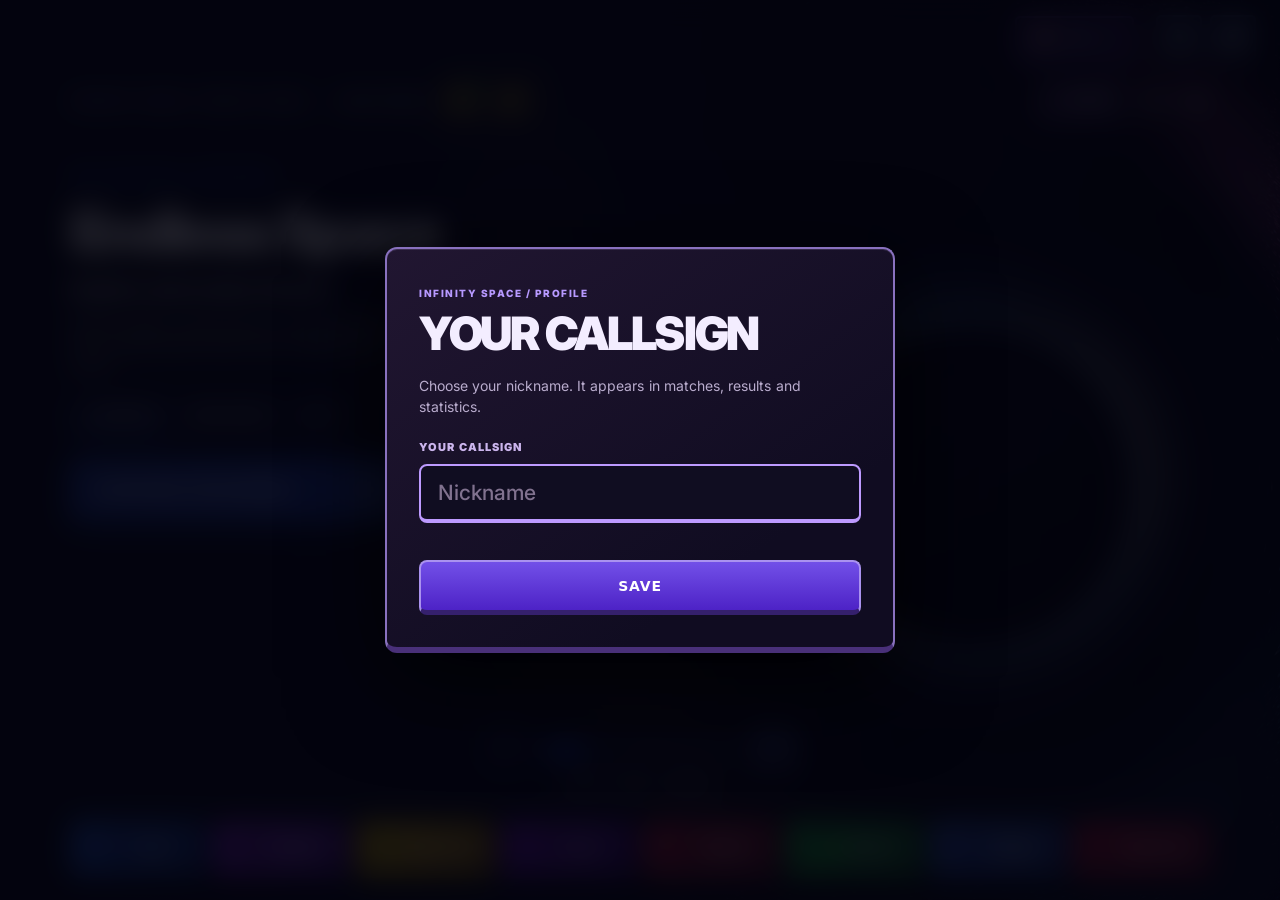
==== index.html @ 01802df1 "Copy complete Infinity Space game, assets, tests and workflows" ====
<!doctype html>
<html lang="en">
<head>
  <meta charset="utf-8" />
  <meta name="viewport" content="width=device-width, initial-scale=1, viewport-fit=cover" />
  <meta name="theme-color" content="#050916" />
  <meta name="description" content="Infinity Space — 2D космическая игра про гравитацию, рост и эволюцию от пылинки до Вселенной." />
  <title>Infinity Space — From Dust to Infinity</title>
  <link rel="icon" type="image/svg+xml" href="favicon.svg" />
  <link rel="stylesheet" href="styles.css?v=3.40.5" />
  <link rel="stylesheet" href="interface.css?v=3.40.5" />
<link rel="stylesheet" href="ui-v15.css?v=3.40.5"><link rel="stylesheet" href="ui-v15-adapter.css?v=3.40.2">
<link rel="stylesheet" href="ui-v15-hotfix.css?v=3.78.0"><link rel="stylesheet" href="daily-rewards.css?v=3.59.3"><link rel="stylesheet" href="rewards-redesign.css?v=3.59.3"><link rel="stylesheet" href="galactic-rewards.css?v=3.59.5"><link rel="stylesheet" href="mobile-ui-polish.css?v=3.59.6"><link rel="stylesheet" href="notification-system.css?v=3.59.7"><link rel="stylesheet" href="playgama.css?v=3.60.0"><link rel="stylesheet" href="cosmic-arena-entry.css?v=1"><link rel="stylesheet" href="menu-hub.css?v=1"><link rel="stylesheet" href="menu-mode-selector.css?v=3.71.1"><link rel="stylesheet" href="player-profile.css?v=1"><link rel="stylesheet" href="ui-responsive-repair.css?v=1"><link rel="stylesheet" href="cosmic-spectrum.css?v=5"><link rel="stylesheet" href="ui-color-consistency.css?v=3"></head>
<body>
  <canvas id="universe" aria-label="Игровое поле Infinity Space"></canvas>
  <div class="vignette" aria-hidden="true"></div>
  <div id="hud" class="hud">
    <header class="topbar">
      <button id="btn-menu" class="brand" aria-label="Главное меню"><div class="brand-logo"><span class="brand-dot"></span></div><div><strong>INFINITY <em>SPACE</em></strong><small>FROM DUST TO INFINITY</small></div></button>
      <div class="top-stats">
        <div class="stat"><span class="stat-icon">◈</span><div><small id="matter-label">MATTER</small><strong id="matter-value">0</strong></div></div>
        <div class="stat"><span class="stat-icon gold">✦</span><div><small>ЗВЁЗДНАЯ ПЫЛЬ</small><strong id="credit-value">0</strong></div></div>
        <div class="stat timer-stat"><span class="stat-icon clock">◷</span><div><small>В КОСМОСЕ</small><strong id="time-value">00:00</strong></div></div>
      </div>
      <div class="top-actions"><button id="btn-new-game" class="square-button" title="Начать заново" aria-label="Новая игра">↺</button><button id="btn-tester" class="square-button tester-toggle" title="Тестерская панель (F2)" aria-label="Тестерская панель"><svg class="ui-icon" viewBox="0 0 24 24" fill="none" stroke="currentColor" stroke-width="1.65" stroke-linecap="round" stroke-linejoin="round" aria-hidden="true"><path d="m8 4-5 8 5 8M16 4l5 8-5 8M14 4l-4 16"/></svg></button><button id="btn-music" class="square-button" title="Включить / выключить музыку" aria-label="Музыка"><svg class="ui-icon" viewBox="0 0 24 24" fill="none" stroke="currentColor" stroke-width="1.65" stroke-linecap="round" stroke-linejoin="round" aria-hidden="true"><path d="M9 18V5l11-2v13M9 9l11-2"/><ellipse cx="6" cy="18" rx="3" ry="2"/><ellipse cx="17" cy="16" rx="3" ry="2"/></svg></button><button id="btn-map" class="square-button" title="Карта Вселенной (M)" aria-label="Карта Вселенной"><svg class="ui-icon" viewBox="0 0 24 24" fill="none" stroke="currentColor" stroke-width="1.65" stroke-linecap="round" stroke-linejoin="round" aria-hidden="true"><circle cx="12" cy="12" r="8"/><path d="m16 8-2.5 5.5L8 16l2.5-5.5Z"/></svg></button><button id="btn-pause" class="square-button" title="Пауза (P)" aria-label="Пауза"><svg class="ui-icon" viewBox="0 0 24 24" fill="none" stroke="currentColor" stroke-width="1.65" stroke-linecap="round" stroke-linejoin="round" aria-hidden="true"><path d="M8 5v14M16 5v14" stroke-width="3"/></svg></button><button id="btn-settings" class="square-button" title="Настройки" aria-label="Настройки"><svg class="ui-icon" viewBox="0 0 24 24" fill="none" stroke="currentColor" stroke-width="1.65" stroke-linecap="round" stroke-linejoin="round" aria-hidden="true"><path d="M4 7h16M4 17h16"/><circle cx="9" cy="7" r="3" fill="#0b2031"/><circle cx="16" cy="17" r="3" fill="#0b2031"/></svg></button></div>
    </header>
    <aside class="sidebar" id="sidebar">
      <div class="side-header"><span>УЛУЧШЕНИЯ</span><button id="btn-sidebar" aria-label="Свернуть улучшения"><svg class="ui-icon" viewBox="0 0 24 24" fill="none" stroke="currentColor" stroke-width="1.65" stroke-linecap="round" stroke-linejoin="round" aria-hidden="true"><path d="m14 6-6 6 6 6"/></svg></button></div>
      <div class="upgrade-bulk"><label id="upgrade-bulk-label" for="upgrade-amount">Levels per purchase</label><div class="upgrade-bulk-row"><input id="upgrade-amount" type="number" inputmode="numeric" min="1" step="1" value="1" aria-label="Number of levels to buy"><button data-buy-amount="max" type="button">MAX</button></div><div class="upgrade-presets"><button data-buy-amount="1" type="button">×1</button><button data-buy-amount="10" type="button">×10</button><button data-buy-amount="100" type="button">×100</button></div><p id="upgrade-bulk-help"></p></div><div id="upgrades" class="upgrades"></div>
      <button id="btn-evolution" class="details-button">ЭВОЛЮЦИЯ И РЕЦЕПТ <span><svg class="ui-icon" viewBox="0 0 24 24" fill="none" stroke="currentColor" stroke-width="1.65" stroke-linecap="round" stroke-linejoin="round" aria-hidden="true"><path d="M7 17 18 6M7 6h11v11"/></svg></span></button>
    </aside>
    <section id="evolution-panel" class="evolution-panel hidden" aria-label="Эволюция и рецепт">
      <div class="side-header"><span>ЭВОЛЮЦИЯ</span><button id="btn-evolution-close" aria-label="Закрыть эволюцию"><svg class="ui-icon" viewBox="0 0 24 24" fill="none" stroke="currentColor" stroke-width="1.65" stroke-linecap="round" stroke-linejoin="round" aria-hidden="true"><path d="m6 6 12 12M6 18 18 6"/></svg></button></div>
      <div class="tier-display"><span class="eyebrow" id="epoch-name">ЭПОХА ЗАРОЖДЕНИЯ</span><div id="tier-number" class="tier-index">01 <span>/ 28</span></div><h2 id="tier-title">Космическая пыль</h2><p id="tier-desc">Каждая Вселенная начинается с малого.</p></div>
      <div class="resource-panel"><div class="resource-header"><span>СИНТЕЗ ЭВОЛЮЦИИ</span><small>ДОБЫЧА В КОСМОСЕ</small></div><div id="materials-inventory" class="materials-inventory"></div><div id="resource-hint" class="resource-hint">Минералы</div><small class="resource-help">Месторождения отмечены разными цветами. Все материалы, включая плазму и экзоматерию, добываются автоматически. Импульс (E) необязателен.</small></div><div class="mission-panel"><div class="mission-title">ИССЛЕДОВАНИЕ ЭПОХИ <span id="mission-done">0/3</span></div><div class="mission" id="mission-1"><span class="mission-mark">◇</span><span id="mission-1-label">Соберите материю</span><b id="mission-1-val">0/0</b></div><div class="mission" id="mission-2"><span class="mission-mark">◇</span><span id="mission-2-label">Найдите реликвии</span><b id="mission-2-val">0/0</b></div><div class="mission" id="mission-3"><span class="mission-mark">◇</span><span id="mission-3-label">Примените импульс</span><b id="mission-3-val">0/0</b></div></div>
    </section>
    <button id="btn-show-sidebar" class="show-sidebar hidden" aria-label="Показать улучшения">◈ УЛУЧШЕНИЯ</button>
    <div class="world-label"><span class="live-dot"></span><span id="world-label">НЕИЗВЕДАННЫЙ КОСМОС</span><small id="world-subtitle">ПРОЦЕДУРНО СОЗДАВАЕМАЯ ВСЕЛЕННАЯ</small></div>
    <div id="flight-stick" class="flight-stick" role="group" aria-label="Джойстик движения"><div class="stick-cross" aria-hidden="true">+</div><div id="stick-thumb" class="stick-thumb" aria-hidden="true"><span>✦</span></div></div><div id="flight-marker" class="flight-marker" aria-hidden="true"></div>
    <div class="center-abilities"><button id="btn-pulse" class="ability" title="Гравитационный импульс (E)"><span class="ability-icon"><svg class="ui-icon" viewBox="0 0 24 24" fill="none" stroke="currentColor" stroke-width="1.65" stroke-linecap="round" stroke-linejoin="round" aria-hidden="true"><circle cx="12" cy="12" r="3"/><ellipse cx="12" cy="12" rx="10" ry="6" transform="rotate(-35 12 12)"/></svg></span><span>ИМПУЛЬС</span><small id="pulse-cooldown">E · ГОТОВ</small><div id="pulse-fill" class="cooldown-fill"></div></button><button id="btn-boost" class="ability" title="Ускорение (Shift / Пробел)"><span class="ability-icon"><svg class="ui-icon" viewBox="0 0 24 24" fill="none" stroke="currentColor" stroke-width="1.65" stroke-linecap="round" stroke-linejoin="round" aria-hidden="true"><path d="m13 3-9 11h7l-1 7 10-12h-8Z"/></svg></span><span>РЫВОК</span><small id="boost-cooldown">SHIFT · ГОТОВ</small><div id="boost-fill" class="cooldown-fill"></div></button></div>
    <div class="bottom-center"><button id="btn-stage-details" class="stage-details" aria-label="Открыть задачи эволюции"><svg class="ui-icon" viewBox="0 0 24 24" fill="none" stroke="currentColor" stroke-width="1.65" stroke-linecap="round" stroke-linejoin="round" aria-hidden="true"><path d="M7 17 18 6M7 6h11v11"/></svg></button><div class="evolution-info"><span id="hud-stage" class="hud-stage">01 <small>/ 28</small></span><div><span class="eyebrow">ЭВОЛЮЦИЯ</span><strong id="current-form">Космическая пыль</strong></div><div class="next-form"><span>СЛЕДУЮЩАЯ ФОРМА</span><strong id="next-form">Микрометеор</strong></div></div><div class="progress-track"><div id="progress-fill" class="progress-fill"></div><div id="progress-percent" class="progress-percent">0%</div></div><div class="bottom-hint" id="bottom-hint">WASD / курсор — полёт • Колёсико — масштаб • E — импульс</div></div>
    <div class="body-measure"><small>РАДИУС</small><strong id="radius-value">0</strong></div><div class="camera-buttons"><button id="camera-minus" aria-label="Отдалить камеру" title="Отдалить камеру"><span class="zoom-glyph zoom-glyph-minus" aria-hidden="true"></span></button><button id="camera-plus" aria-label="Приблизить камеру" title="Приблизить камеру"><span class="zoom-glyph zoom-glyph-plus" aria-hidden="true"></span></button></div><div class="zoom-indicator"><span>◌</span><span id="zoom-label">МАСШТАБ 1×</span></div>
    <div id="toast-root" class="toast-root" aria-live="polite"></div>
  </div>
  <div id="abyss-warning" class="abyss-warning" hidden role="status"></div>
  <section id="tester-panel" class="tester-panel hidden" aria-label="Панель тестирования" aria-hidden="true">
    <div class="tester-header"><div><small>РАЗРАБОТКА / F2</small><strong>ТЕСТЕРСКАЯ ПАНЕЛЬ</strong></div><button id="tester-close" type="button" title="Закрыть панель"><svg class="ui-icon" viewBox="0 0 24 24" fill="none" stroke="currentColor" stroke-width="1.65" stroke-linecap="round" stroke-linejoin="round" aria-hidden="true"><path d="m6 6 12 12M6 18 18 6"/></svg></button></div>
    <div id="tester-stats" class="tester-stats">FPS / объекты / координаты</div>
    <label class="tester-line"><span>Форма эволюции</span><select id="tester-tier" aria-label="Форма эволюции"></select></label>
    <label class="tester-line"><span>Прогресс стадии <b id="test-progress-val">0%</b></span><input data-test="progress" type="range" min="0" max="100" step="1" value="0"></label>
    <label class="tester-line"><span>Скорость полёта <b data-test-value="speed">1×</b></span><input data-test="speed" type="range" min=".25" max="6" step=".25" value="1"></label>
    <label class="tester-line"><span>Гравитация <b data-test-value="gravity">1×</b></span><input data-test="gravity" type="range" min=".5" max="8" step=".25" value="1"></label>
    <label class="tester-line"><span>Сбор материи <b data-test-value="loot">1×</b></span><input data-test="loot" type="range" min=".25" max="30" step=".25" value="1"></label>
    <label class="tester-line"><span>Масштаб камеры <b data-test-value="zoom">1×</b></span><input data-test="zoom" type="range" min=".2" max="6" step=".1" value="1"></label>
    <label class="tester-line"><span>Размер бублика <b data-test-value="ring">1×</b></span><input data-test="ring" aria-label="Размер бублика" type="range" min=".6" max="2.5" step=".05" value="1"></label>
    <label class="tester-line"><span>Плотность добычи <b data-test-value="density">32/32</b></span><input data-test="density" type="range" min="4" max="32" step="1" value="32"></label>
    <label class="tester-line"><span>Звёздная пыль (баланс)</span><input id="tester-credits" type="number" min="0" max="1000000000000" step="1000" value="0"></label>
    <section class="tester-rewards" aria-label="Тестирование наград и рулетки">
      <h3>✦ НАГРАДЫ И РУЛЕТКА</h3>
      <div id="tester-daily-status" class="tester-rewards-status" role="status" aria-live="polite"></div>
      <label class="tester-line"><span>Серия входов, дней</span><input id="tester-daily-streak" type="number" min="0" max="99999" step="1" value="0"></label>
      <label class="tester-line"><span>Множитель ежедневной пыли <b data-reward-value="rewardMultiplier">1×</b></span><input data-reward-tune="rewardMultiplier" type="range" min=".1" max="20" step=".1" value="1"></label>
      <label class="tester-line"><span>Шанс музыкального трека <b data-reward-value="trackChance">0.8%</b></span><input data-reward-tune="trackChance" type="range" min=".1" max="25" step=".1" value=".8"></label>
      <label class="tester-line"><span>Принудительный приз (только тестовый спин)</span><select id="tester-force-prize"><option value="">Случайный результат</option><option value="dust-1">×1 — звёздная пыль</option><option value="dust-2">×2 — звёздная пыль</option><option value="dust-3">×3 — звёздная пыль</option><option value="dust-5">×5 — звёздная пыль</option><option value="dust-8">×8 — звёздная пыль</option><option value="dust-15">×15 — звёздная пыль</option><option value="dust-30">×30 — звёздная пыль</option><option value="track">♫ Музыкальный трек</option></select></label>
      <div class="tester-reward-buttons">
        <button id="tester-open-daily" type="button">Календарь наград</button>
        <button id="tester-open-wheel" type="button">Открыть рулетку</button>
        <button id="tester-unlock-daily" type="button">↻ Новый день (тест)</button>
        <button id="tester-claim-daily" type="button">✦ Выдать награду</button>
        <button id="tester-unlock-spin" type="button">↻ Разблокировать спин</button>
        <button id="tester-force-spin" type="button">◉ Тестовый спин</button>
        <button id="tester-odds-sim" type="button">1000 случайных призов</button>
        <button id="tester-reset-daily" type="button" class="danger">Сбросить награды</button>
      </div>
      <div id="tester-odds-result" class="tester-odds-result" role="status" aria-live="polite"></div>
      <p class="tester-reward-note">Все действия меняют только тестовое сохранение. Изменение шансов и множителя не влияет на обычную игру.</p>
    </section>
    <div class="tester-actions">
      <button id="tester-missions" type="button">✓ Выполнить задачи</button>
      <button id="tester-next" type="button">↑ Следующая форма</button>
      <button id="tester-abyss" type="button">◉ К сверхмассивной дыре</button>
      <button id="tester-jump" type="button">➤ +10 св. лет</button>
      <button id="tester-reset-mods" type="button">↻ Сбросить множители</button>
      <button id="tester-new-game" type="button" class="danger">⟲ Новая игра</button><button id="tester-copy-save" class="tester-copy" type="button">⇄ Копировать сохранение</button>
    </div>
    <div class="tester-wipe-zone">
      <button id="tester-full-reset" type="button" class="tester-absolute-reset" aria-describedby="tester-full-reset-warning">⚠ ПОЛНЫЙ СБРОС ВСЕГО</button>
      <p id="tester-full-reset-warning">Удаляет всё тестовое прохождение: прогресс, пыль, покупки, музыку, достижения, карту, ежедневные награды и настройки. Без резервной копии. Обычный профиль не затрагивается.</p>
    </div>
    <p class="tester-note">Тестовые параметры сохраняются отдельно. Изменения стадии и валюты влияют на текущее сохранение. Исследованные области и собранная материя остаются постоянными.</p>
  </section>
  <div id="modal" class="modal-backdrop" data-screen="menu" role="dialog" aria-modal="true" aria-label="Меню игры"></div>
  <script src="i18n.js?v=3.40.2" defer></script>
  <script src="platform.js?v=3.60.0" defer></script>
  <script src="https://bridge.playgama.com/v2/stable/playgama-bridge.js" defer></script>
  <script src="playgama-platform.js?v=3.60.0" defer></script>
  <script src="space-meta.js?v=3.51.0" defer></script>
  <script src="ui-v15-behaviors.js?v=3.42.5" defer></script>
  <script src="ui-v15-templates.js?v=3.40.5" defer></script>
  <script src="music-tracks.js?v=3.54.2" defer></script>
  <script src="mobile-controls.js?v=3.42.1" defer></script>
  <script src="player-profile.js?v=3" defer></script>
  <script src="game.js?v=3.78.0" defer></script>
  <script src="playgama-ui.js?v=3.60.0" defer></script>
  <script src="menu-hub.js?v=3.78.5" defer></script>
</body>
</html>
---- styles.css ----
@import url('https://fonts.googleapis.com/css2?family=Exo+2:wght@400;500;600;700;800;900&family=Inter:wght@400;500;600;700;800&display=swap');
:root{color-scheme:dark;--bg:#050917;--text:#edf5ff;--muted:#8494b9;--line:rgba(151,178,248,.14);--card:rgba(9,18,41,.82);--blue:#65c9ff;--purple:#ad8fff;--gold:#ffd27d}*{box-sizing:border-box}html,body{width:100%;height:100%;margin:0;overflow:hidden;background:#030711;color:var(--text);font-family:Inter,system-ui,-apple-system,Segoe UI,sans-serif}button{font:inherit;color:inherit;cursor:pointer;-webkit-tap-highlight-color:transparent}button:focus-visible{outline:2px solid #2860ff;outline-offset:3px}button:disabled{opacity:.42;cursor:not-allowed}#universe{position:fixed;inset:0;width:100%;height:100%;touch-action:none;display:block}.vignette{position:fixed;inset:0;pointer-events:none;background:radial-gradient(ellipse at center,transparent 40%,rgba(1,3,12,.33) 100%)}.hud{position:fixed;inset:0;pointer-events:none}.hud button,.sidebar,.topbar,.center-abilities,.bottom-center,.zoom-indicator,.world-label,.toast-root{pointer-events:auto}.topbar{height:78px;display:flex;align-items:center;justify-content:space-between;gap:20px;position:absolute;inset:0 0 auto;padding:12px 23px;z-index:5;background:linear-gradient(180deg,rgba(3,8,22,.9),rgba(3,8,22,.36) 85%,transparent);pointer-events:none}.topbar>*{pointer-events:auto}.brand{display:flex;align-items:center;gap:11px;min-width:240px}.brand-logo{width:44px;height:44px;border:1px solid rgba(142,199,255,.4);border-radius:14px;background:radial-gradient(circle at 32% 25%,#16385c,#0a1431 68%);display:grid;place-items:center;box-shadow:0 0 30px rgba(76,153,238,.12)}.brand-logo:before{content:'';position:absolute;width:27px;height:15px;border:2px solid #679dfc;border-radius:50%;transform:rotate(-30deg)}.brand-dot{position:relative;width:14px;height:14px;border-radius:50%;background:#2860ff;box-shadow:0 0 15px #2860ff}.brand strong{font-family:'Exo 2',Inter,system-ui,sans-serif;font-size:18px;letter-spacing:1.2px;font-weight:900;display:block}.brand em{font-style:normal;color:#2860ff}.brand small{display:block;font-size:9px;letter-spacing:3px;color:#8ca0c8;margin-top:2px}.top-stats{display:flex;align-items:center;gap:8px}.stat{min-width:131px;background:rgba(8,17,41,.67);border:1px solid var(--line);border-radius:13px;padding:8px 13px;display:flex;align-items:center;gap:10px;backdrop-filter:blur(12px)}.stat small{display:block;font-size:9px;color:#8297bd;letter-spacing:1.2px;font-weight:800}.stat strong{font-family:'Exo 2',Inter,system-ui;font-size:19px;white-space:nowrap}.stat-icon{color:#2860ff;font-size:23px}.stat-icon.gold{color:#ffd47f}.stat-icon.clock{color:#bc9eff}.top-actions{display:flex;gap:7px}.square-button{border:1px solid var(--line);background:rgba(12,24,52,.78);border-radius:13px;width:42px;height:42px;font-size:22px;display:grid;place-items:center;transition:.2s}.square-button:hover,.ability:hover{border-color:rgba(132,204,255,.6);background:rgba(29,53,94,.8);transform:translateY(-2px)}.sidebar{position:absolute;z-index:4;top:95px;left:20px;width:290px;max-height:calc(100vh - 180px);overflow-y:auto;scrollbar-width:thin;scrollbar-color:#334263 transparent;border:1px solid rgba(151,178,248,.18);border-radius:17px;background:rgba(8,16,36,.82);box-shadow:0 16px 60px rgba(0,0,0,.27);backdrop-filter:blur(20px);padding:14px;transition:transform .3s,opacity .3s}.sidebar.collapsed{transform:translateX(calc(-100% - 30px));opacity:0;pointer-events:none}.side-header{display:flex;align-items:center;justify-content:space-between;font-size:10px;letter-spacing:1.6px;color:#9eafd4;font-weight:800}.side-header button{border:0;background:rgba(139,160,212,.1);width:25px;height:25px;border-radius:7px;font-size:19px}.tier-display{padding:21px 3px 17px;border-bottom:1px solid var(--line)}.eyebrow{font-size:10px;letter-spacing:1.7px;color:#75cfff;font-weight:800}.tier-index{font-family:'Exo 2',Inter,system-ui;font-size:38px;font-weight:900;line-height:1.15;margin-top:5px}.tier-index span{font-size:17px;color:#60769a}.tier-display h2{font-family:'Exo 2',Inter,system-ui;font-size:20px;margin:4px 0 6px}.tier-display p{font-size:12px;color:#96a6c8;line-height:1.55;margin:0;min-height:33px}.upgrades-header{display:flex;justify-content:space-between;margin:18px 0 10px;font-size:10px;letter-spacing:1.7px;font-weight:800}.upgrades-header small{font-size:9px;letter-spacing:.6px;color:#2860ff}.upgrades{display:grid;gap:8px}.upgrade{border:1px solid rgba(123,161,217,.16);border-radius:12px;background:rgba(19,31,61,.68);padding:10px;display:flex;align-items:center;gap:10px;width:100%;text-align:left;transition:.2s}.upgrade:hover:not(:disabled){background:rgba(35,55,93,.95);border-color:rgba(40,96,255,.5)}.upgrade-icon{width:34px;height:34px;flex-shrink:0;border-radius:10px;background:rgba(78,132,228,.14);color:#80ceff;display:grid;place-items:center;font-size:21px}.upgrade-description{min-width:0;flex:1}.upgrade-description strong{display:block;font-size:11px;letter-spacing:.2px}.upgrade-description small{display:block;font-size:10px;color:#8396ba;margin-top:3px}.upgrade-cost{font-family:'Exo 2',Inter,system-ui;font-size:12px;color:#ffd78a;font-weight:800;text-align:right}.upgrade-cost small{font-size:9px;color:#7da3b2;display:block}.mission-panel{margin-top:17px;border-top:1px solid var(--line);padding:16px 2px 5px}.mission-title{display:flex;justify-content:space-between;font-size:10px;letter-spacing:1.3px;font-weight:800;margin-bottom:11px}.mission-title span{color:#27ff40}.mission{display:flex;align-items:center;gap:7px;padding:7px 0;font-size:10px;color:#92a3c5}.mission b{font-size:10px;color:#e0edff;margin-left:auto;white-space:nowrap}.mission-mark{color:#6a84ad;font-size:15px}.mission.done .mission-mark{color:#80f3c0}.mission.done b{color:#80f3c0}.show-sidebar{position:absolute;left:18px;top:102px;border:1px solid #405476;background:rgba(10,24,50,.85);padding:12px 15px;border-radius:11px;font-size:11px;letter-spacing:1px;font-weight:800}.hidden{display:none!important}.world-label{position:absolute;top:105px;left:50%;transform:translateX(-50%);font-size:10px;letter-spacing:2.5px;white-space:nowrap;color:#b9d6fb;text-align:center;text-shadow:0 0 16px #4cafff}.world-label small{display:block;font-size:8px;color:#788cab;letter-spacing:1.2px;margin-top:5px}.live-dot{display:inline-block;background:#27ff40;width:6px;height:6px;border-radius:50%;box-shadow:0 0 8px #27ff40;margin-right:9px}.center-abilities{position:absolute;right:24px;top:47%;display:grid;gap:10px}.ability{position:relative;overflow:hidden;width:91px;height:87px;background:rgba(12,24,49,.79);border:1px solid rgba(123,169,233,.24);border-radius:16px;display:flex;align-items:center;justify-content:center;flex-direction:column;gap:2px;backdrop-filter:blur(10px);transition:.2s}.ability-icon{font-size:28px;color:#2860ff;line-height:1.1}.ability:nth-child(2) .ability-icon{color:#c1a1ff}.ability>span:nth-child(2){font-size:10px;letter-spacing:1px;font-weight:800}.ability small{font-size:8px;color:#8aa2ca}.cooldown-fill{position:absolute;inset:auto 0 0;height:3px;background:linear-gradient(90deg,#4897fc,#2860ff);transform-origin:left;transform:scaleX(1)}.bottom-center{position:absolute;bottom:27px;left:50%;transform:translateX(-50%);width:min(460px,calc(100% - 55px));pointer-events:none}.evolution-info{display:flex;align-items:end;justify-content:space-between;margin-bottom:10px}.evolution-info strong{display:block;font-family:'Exo 2',Inter,system-ui;font-size:17px}.next-form{text-align:right}.next-form span{font-size:9px;color:#9caecd;letter-spacing:1.2px}.next-form strong{font-size:13px;color:#a8b8df;margin-top:5px}.progress-track{height:14px;border:1px solid #344466;border-radius:20px;background:rgba(8,14,32,.78);box-shadow:0 0 20px rgba(30,90,200,.16);position:relative;overflow:hidden}.progress-fill{height:100%;width:0%;border-radius:20px;background:linear-gradient(90deg,#318bf5,#2860ff 60%,#b3f7f2);box-shadow:0 0 17px rgba(40,96,255,.7);transition:width .3s}.progress-percent{position:absolute;inset:0;display:grid;place-items:center;font-size:9px;font-weight:800;text-shadow:0 1px 3px #000}.bottom-hint{text-align:center;font-size:10px;color:#95a8d0;margin-top:11px}.zoom-indicator{position:absolute;right:23px;bottom:32px;font-size:10px;color:#9db9e5;letter-spacing:1px;display:flex;gap:7px}.zoom-indicator span:first-child{font-size:21px;line-height:11px}.toast-root{position:absolute;top:174px;left:50%;transform:translateX(-50%);display:grid;gap:9px;z-index:10;pointer-events:none}.toast{border:1px solid #36618f;background:rgba(12,25,50,.9);border-radius:11px;padding:10px 17px;white-space:nowrap;text-align:center;box-shadow:0 9px 30px rgba(0,0,0,.3);font-weight:700;font-size:12px;animation:toast-in .3s ease-out}.toast.golden{color:#ffe6a8;border-color:#927943}.toast.danger{color:#ffaaa9;border-color:#974c63}@keyframes toast-in{from{opacity:0;transform:translateY(-10px)}to{opacity:1;transform:translateY(0)}}.modal-backdrop{position:fixed;inset:0;z-index:20;display:grid;place-items:center;padding:24px;background:rgba(1,4,16,.72);backdrop-filter:blur(12px)}.modal-backdrop.off{display:none}.modal-card{background:linear-gradient(145deg,rgba(21,34,68,.97),rgba(7,13,31,.98));border:1px solid #334c7e;box-shadow:0 25px 130px rgba(0,0,0,.5),0 0 90px rgba(36,97,193,.14);border-radius:25px;width:min(510px,100%);padding:35px 38px 30px;text-align:center;max-height:calc(100vh - 40px);overflow-y:auto;scrollbar-width:thin}.hero-art{width:160px;height:128px;position:relative;margin:-4px auto 10px;display:grid;place-items:center}.hero-ring{position:absolute;left:50%;top:50%;border:1px solid rgba(104,157,248,.3);border-radius:50%;transform:translate(-50%,-50%) rotateX(60deg) rotateZ(-25deg);box-shadow:0 0 20px rgba(89,115,241,.1)}.r1{width:108px;height:108px}.r2{width:150px;height:150px}.r3{width:195px;height:195px}.hero-core{width:57px;height:57px;border-radius:50%;background:radial-gradient(circle at 28% 24%,#e2f9ff,#2860ff 29%,#3870de 56%,#172a75 83%);box-shadow:0 0 36px #3076ec,0 0 90px #225b9a}.hero-star{position:absolute;color:#bceeff;text-shadow:0 0 15px #80bfff}.s1{left:18px;top:13px}.s2{right:4px;bottom:20px}.s3{right:19px;top:2px}.hero-kicker{color:#2860ff;font-size:10px;font-weight:800;letter-spacing:2.1px}.modal-card h1{font-family:'Exo 2',Inter,system-ui;font-size:clamp(40px,7vw,59px);letter-spacing:2.5px;line-height:.99;margin:16px 0;font-weight:900}.modal-card h1 span{background:linear-gradient(90deg,#6abfff,#bfa4ff);-webkit-background-clip:text;background-clip:text;color:transparent}.modal-lead{color:#a5b7db;line-height:1.75;margin:19px auto;max-width:370px;font-size:13px}.intro-features{display:flex;flex-wrap:wrap;justify-content:center;gap:7px;margin:25px 0}.intro-features span{border:1px solid #304770;background:rgba(33,51,95,.43);border-radius:30px;padding:8px 10px;font-size:10px;color:#bcd0f4}.primary-button{background:linear-gradient(100deg,#327bee,#54b5f5);box-shadow:0 7px 28px rgba(37,130,255,.33);border:1px solid #74c2ff;border-radius:13px;padding:15px 23px;font-weight:900;font-size:13px;letter-spacing:1.2px;transition:transform .2s,filter .2s;min-width:245px}.primary-button:hover{transform:translateY(-2px);filter:brightness(1.16)}.primary-button span{margin-left:12px;font-size:19px}.intro-note{display:block;font-size:10px;color:#7b90b4;margin-top:21px;line-height:1.7}.overlay-title{font-family:'Exo 2',Inter,system-ui;font-size:27px;font-weight:900;margin:7px 0 13px}.overlay-copy{font-size:13px;color:#9fb3d2;line-height:1.65}.map-grid{display:grid;grid-template-columns:repeat(4,1fr);gap:7px;max-height:280px;overflow-y:auto;margin:17px 0 23px;padding-right:5px}.map-item{border:1px solid #304261;background:#101c37;border-radius:10px;padding:11px 4px;min-width:0}.map-item strong{font:800 14px 'Exo 2',Inter,system-ui}.map-item small{display:block;font-size:9px;color:#9fb0cd;margin-top:4px;white-space:nowrap;overflow:hidden;text-overflow:ellipsis}.map-item.unlocked{border-color:#55a5e0;background:#173b59}.map-item.current{border-color:#2860ff;box-shadow:0 0 12px #246aa955}.modal-actions{display:flex;gap:10px;justify-content:center;margin-top:20px}.secondary-button{background:#15233f;border:1px solid #334b70;border-radius:12px;padding:13px 18px;font-weight:800;font-size:12px}.settings-line{display:flex;align-items:center;justify-content:space-between;border-bottom:1px solid #253451;padding:13px 0;font-size:13px}.settings-line input{accent-color:#67c9ff}.settings-line select{background:#112342;color:#fff;border:1px solid #354e73;border-radius:8px;padding:5px}.stat-list{display:grid;grid-template-columns:1fr 1fr;gap:9px;margin-top:15px}.stat-list div{background:#0e1c38;border-radius:11px;padding:14px 10px}.stat-list strong{display:block;font:800 20px 'Exo 2',Inter,system-ui}.stat-list small{display:block;font-size:10px;color:#8da5ca;margin-top:6px}
@media(max-width:1100px){.brand{min-width:196px}.brand strong{font-size:15px}.topbar{padding:10px 13px}.stat{min-width:105px;padding:8px}.sidebar{width:262px;left:12px}.bottom-center{width:min(380px,calc(100% - 80px))}.world-label{top:83px}}@media(max-width:800px){.topbar{height:62px;gap:6px}.brand small{display:none}.brand-logo{width:35px;height:35px}.brand{min-width:0;gap:7px}.brand strong{font-size:12px;letter-spacing:.25px}.top-stats{margin-left:auto}.stat{min-width:0;gap:5px;padding:6px 8px}.stat-icon{font-size:16px}.stat small{font-size:7px;letter-spacing:.3px}.stat strong{font-size:13px}.timer-stat{display:none}.square-button{width:34px;height:34px;font-size:17px}.top-actions{gap:4px}.sidebar{top:72px;max-height:calc(100vh - 150px);width:min(276px,calc(100vw - 24px));left:12px}.sidebar:not(.mobile-open){transform:translateX(calc(-100% - 20px));opacity:0;pointer-events:none}.sidebar.mobile-open{transform:none;opacity:1;pointer-events:auto}.show-sidebar{top:72px;left:12px;padding:9px;font-size:9px}.world-label{top:74px;font-size:8px}.world-label small{font-size:7px}.center-abilities{right:10px;top:auto;bottom:90px;display:flex}.ability{width:67px;height:65px;border-radius:12px}.ability-icon{font-size:21px}.ability>span:nth-child(2){font-size:8px}.ability small{font-size:7px}.bottom-center{bottom:18px;width:calc(100% - 36px)}.evolution-info strong{font-size:14px}.next-form strong{font-size:11px}.bottom-hint{display:none}.zoom-indicator{display:none}}@media(max-width:460px){.brand strong{font-size:11px}.stat:nth-child(1){display:none}.topbar{padding:8px}.stat strong{font-size:12px}.stat small{font-size:6px}.brand-logo{width:32px;height:32px}.center-abilities{bottom:96px}.modal-card{padding:20px 16px}.modal-card h1{font-size:40px}.intro-features{gap:4px}.intro-features span{font-size:9px}.intro-note{font-size:9px}.hero-art{height:110px}.next-form span{font-size:8px}}@media(prefers-reduced-motion:reduce){*,*::before,*::after{transition-duration:.001s!important;animation-duration:.001s!important}}


/* V2: navigation-deck interface: precise outlines, editorial spacing and quiet controls. */
:root{--line:rgba(164,198,226,.20);--card:rgba(7,15,27,.91);--text:#f1f8ff;--muted:#94afc7;--blue:#2860ff;--purple:#ccbcff;--gold:#f3d49a}
.topbar{height:76px;padding:13px 25px;background:linear-gradient(180deg,rgba(3,10,20,.94) 0%,rgba(3,10,20,.60) 80%,transparent 100%)}
.brand-logo{border-radius:50%;width:37px;height:37px;border:1px solid #88b7da;background:#0c2433;box-shadow:inset 0 0 0 4px rgba(40,96,255,.08)}
.brand-logo::before{border-color:#2860ff}.brand-dot{width:9px;height:9px;background:#dcffff;box-shadow:0 0 16px #2860ff}
.brand strong{font-size:15px;letter-spacing:2px;font-weight:800}.brand em{color:#2860ff}.brand small{font-size:8px;letter-spacing:2.6px;color:#68849c}
.stat{border-radius:5px;background:rgba(6,17,29,.80);border:1px solid rgba(114,151,184,.19);min-width:125px;padding:8px 11px;backdrop-filter:blur(8px)}
.stat small{color:#7794a8;font-size:8px;letter-spacing:1.4px}.stat strong{font-size:19px}.stat-icon{color:#2860ff}.stat-icon.gold{color:#edce8a}
.square-button,.side-header button,.show-sidebar{border-radius:5px!important;border:1px solid rgba(137,177,205,.3)!important;background:#0b1a2a!important;color:#bdd5e5;box-shadow:inset 0 1px rgba(255,255,255,.04);transition:background .15s,border-color .15s,transform .15s}
.square-button{width:41px;height:41px;font-size:19px}.square-button:hover,.side-header button:hover,.show-sidebar:hover{background:#142b3b!important;border-color:#2860ff!important;transform:translateY(-1px)}
.sidebar{background:rgba(6,15,27,.91);border-radius:8px;border:1px solid rgba(135,177,208,.22);box-shadow:0 14px 60px rgba(0,0,0,.32);padding:18px;backdrop-filter:blur(22px);width:312px}
.side-header{color:#8cb8c8}.tier-display{padding:23px 3px 19px}.tier-index{font-size:41px}.tier-display h2{font-size:20px}.tier-display p{color:#8ba6bc}.upgrades-header{color:#b8dbe8}
.upgrades{gap:7px}.upgrade{position:relative;border-radius:6px;border:1px solid rgba(128,171,201,.19);background:rgba(16,32,46,.78);padding:12px 11px;gap:12px;transition:background .16s,border-color .16s,transform .16s}
.upgrade::before{content:'';position:absolute;left:0;top:8px;bottom:8px;width:2px;background:#2860ff;opacity:.35}
.upgrade:hover:not(:disabled){background:#1b3547;border-color:#2860ff;transform:translateX(2px)}
.upgrade-icon{background:#102c3a;border:1px solid rgba(40,96,255,.16);border-radius:3px;color:#afe7f4;width:38px;height:38px;font-size:22px}
.upgrade-description strong{font-size:12px;font-weight:700}.upgrade-description small{color:#92aabd}.upgrade-cost{color:#f3d49a}
.mission-panel{border-color:rgba(139,180,208,.2)}.mission{font-size:11px;color:#98b2c4}.mission.done b{color:#27ff40}
.world-label{font-size:9px;letter-spacing:3px;color:#b9d9e5;text-shadow:none}
.center-abilities{right:26px;gap:12px}.ability{background:rgba(7,21,34,.88);border:1px solid rgba(144,193,218,.30);border-radius:7px;width:100px;height:93px;gap:3px;box-shadow:inset 0 1px 0 rgba(255,255,255,.04);transition:border-color .16s,transform .16s,background .16s}
.ability:hover{background:#153349;border-color:#2860ff;transform:translateY(-2px)}.ability-icon{font-size:29px;color:#2860ff}.ability:nth-child(2) .ability-icon{color:#d2bafc}.ability>span:nth-child(2){font-size:10px;letter-spacing:1.2px}.ability small{color:#8caac1;font-size:9px}
.cooldown-fill{height:2px;background:#2860ff}
.progress-track{border-radius:4px;height:12px;background:rgba(7,20,34,.94);border-color:rgba(150,202,228,.35);box-shadow:none}
.progress-fill{border-radius:3px;background:linear-gradient(90deg,#2860ff,#2860ff);box-shadow:0 0 8px rgba(40,96,255,.4)}
.toast{border-radius:5px;background:rgba(7,23,36,.94);border-color:#173dc6}
.modal-backdrop{background:rgba(2,7,15,.78);backdrop-filter:blur(10px)}
.modal-card{border-radius:8px;background:linear-gradient(145deg,#0c1b2b,#070f1b);border:1px solid #37586b;box-shadow:0 25px 100px #0009,0 0 65px #0b1c6e22}
.primary-button{background:#b6edf4;color:#082130;border:1px solid #defaff;box-shadow:0 6px 25px rgba(40,96,255,.18);border-radius:5px;min-height:49px;font-size:12px;letter-spacing:1.65px;font-weight:900;transition:background .15s,transform .15s,box-shadow .15s}
.primary-button:hover{background:#e1fcff;transform:translateY(-2px);box-shadow:0 8px 30px rgba(40,96,255,.28);filter:none}
.secondary-button{background:#102535;border:1px solid #486a7d;border-radius:5px;color:#c1dce8;transition:background .15s}.secondary-button:hover{background:#1b3d51}
.intro-features span{border-radius:3px;background:#13283c;border-color:#254759;color:#bce0eb}
.settings-line input[type=range]{width:48%;accent-color:#2860ff}.settings-line input[type=checkbox]{width:19px;height:19px;accent-color:#2860ff;cursor:pointer}
.settings-line select{background:#0d2435;border-radius:4px;border-color:#476a7d}.map-item{border-radius:3px;background:#102032}.stat-list div{border-radius:4px;background:#102436}
@media(max-width:800px){.topbar{height:62px;padding:8px}.brand{min-width:0}.brand strong{font-size:11px;letter-spacing:.5px}.brand small{display:none}.square-button{width:33px;height:33px;font-size:16px}.sidebar{top:70px;left:9px;width:min(295px,calc(100vw - 18px));max-height:calc(100vh - 145px)}.show-sidebar{top:74px}.center-abilities{right:8px;bottom:97px;gap:6px}.ability{width:68px;height:66px}.ability-icon{font-size:23px}.bottom-center{bottom:14px}.stat{min-width:0;padding:6px 8px}}
@media(max-width:560px){.stat:nth-child(1),.timer-stat{display:none}.brand-logo{width:30px;height:30px}.top-actions{gap:3px}.brand strong{font-size:10px}.world-label{top:76px;letter-spacing:1.5px}.sidebar{z-index:8}}

/* Infinite procedural atlas: coordinates and depletion derive from actual saved gameplay world. */
.modal-card.atlas-card{width:min(1220px,calc(100vw - 28px));max-width:none;padding:23px 28px;max-height:calc(100vh - 34px);overflow-y:auto;display:block}
.atlas-top{display:flex;justify-content:space-between;align-items:center;gap:16px}.atlas-top .overlay-title{margin:5px 0 8px;font-size:clamp(22px,3vw,35px);letter-spacing:1.4px;text-align:left}
.atlas-north{font-size:13px;color:#b7eafa;letter-spacing:3px}.atlas-description{text-align:left;color:#90acbc;font-size:12px;line-height:1.65;max-width:730px;margin:0 0 15px}
.atlas-stats{display:flex;justify-content:space-between;align-items:center;flex-wrap:wrap;gap:6px;border-top:1px solid #254256;padding:11px 0;color:#a6c4d9;font-size:11px;font-weight:600}
.atlas-wrap{position:relative;height:clamp(240px,54vh,640px);border:1px solid #173dc6;background:#07101d;overflow:hidden;border-radius:5px;box-shadow:inset 0 0 65px #03080fc7}
#atlas-canvas{display:block;width:100%;height:100%;cursor:grab}#atlas-canvas:active{cursor:grabbing}
.atlas-controls{position:absolute;right:13px;top:13px;display:grid;gap:6px}.atlas-control{width:37px;height:36px;background:#0b2030dc;border:1px solid #54798d;border-radius:4px;color:#d3f3ff;font-size:21px}.atlas-control:hover{background:#23475a;border-color:#2860ff}.atlas-control.center{font-size:24px}
.atlas-legend{display:flex;align-items:center;flex-wrap:wrap;gap:13px;margin:13px 0;color:#a4b9c9;font-size:9px;letter-spacing:.6px;font-weight:700}.atlas-legend span{display:inline-flex;gap:6px;align-items:center}
.atlas-mark{display:inline-block;width:8px;height:8px;border-radius:50%;background:#75a5cc}.atlas-mark.you{background:#2860ff;box-shadow:0 0 8px #2860ff}.atlas-mark.known{background:#4386af}.atlas-mark.rich{background:#a9e4bc}.atlas-mark.relic{background:#f3d58e}.atlas-mark.empty{background:#465669}
.atlas-footer{display:flex;gap:20px;align-items:center;justify-content:space-between}.atlas-footer small{font-size:10px;color:#809bb0;line-height:1.6}.atlas-footer .primary-button{width:auto;min-width:220px;padding:0 15px;flex-shrink:0}
@media(max-width:650px){.modal-card.atlas-card{padding:15px}.atlas-stats{font-size:9px}.atlas-legend{gap:8px;font-size:8px}.atlas-footer{flex-direction:column;align-items:stretch;gap:10px}.atlas-footer .primary-button{width:100%}.atlas-wrap{height:45vh}.atlas-description{font-size:11px}}

/* V3 performance: lower compositor cost when dynamic scaling is active. */

/* Compact, live QA controls. Only enabled via the tester button or F2. */
.tester-panel{position:fixed;right:20px;top:82px;z-index:15;width:min(345px,calc(100vw - 20px));max-height:calc(100dvh - 95px);overflow:auto;padding:16px 17px;border:1px solid #173dc6;background:rgba(8,22,34,.97);box-shadow:0 22px 60px #000b;border-radius:10px;color:#d5f3f9;scrollbar-width:thin;scrollbar-color:#173dc6 transparent}
.tester-panel.hidden{display:none}
.tester-header{display:flex;align-items:center;justify-content:space-between;gap:10px;padding-bottom:12px;border-bottom:1px solid #355166}
.tester-header small{display:block;font-size:9px;letter-spacing:1.8px;color:#2860ff}
.tester-header strong{display:block;font-size:13px;letter-spacing:.8px;margin-top:4px}
.tester-header button{font-size:24px;width:32px;height:32px;background:#183242;border:1px solid #173dc6;border-radius:5px}
.tester-stats{font-size:11px;line-height:1.6;color:#83d8a9;padding:9px 0;border-bottom:1px solid #244052}
.tester-line{display:grid;gap:7px;padding:10px 0;border-bottom:1px solid #213d4e;font-size:11px;font-weight:650}
.tester-line span{display:flex;align-items:center;justify-content:space-between}
.tester-line b{color:#2860ff;font-weight:800}
.tester-line input[type=range]{width:100%;accent-color:#2860ff;cursor:pointer}
.tester-line input[type=number],.tester-line select{width:100%;background:#0c2637;color:#e2faff;border:1px solid #426477;border-radius:5px;padding:9px;font-size:12px}
.tester-actions{display:grid;grid-template-columns:1fr 1fr;gap:8px;margin-top:14px}
.tester-actions button{min-height:36px;background:#12394d;border:1px solid #173dc6;border-radius:5px;color:#cdeffd;font-size:10px;font-weight:800}
.tester-actions button:hover{background:#173dc6}
.tester-actions button.danger{grid-column:1/-1;background:#472333;border-color:#8e4a60;color:#ffc4d1}
.tester-note{font-size:10px;line-height:1.5;color:#87a6b6;margin:13px 0 0}
.tester-toggle{font-size:20px}
@media(max-width:800px){.tester-panel{right:8px;top:66px;max-height:calc(100dvh - 74px);width:min(340px,calc(100vw - 16px))}}
@media(max-width:480px){.top-actions .square-button{width:31px;height:31px;font-size:15px}.top-actions{gap:2px}}

.top-actions .square-button[hidden]{display:none!important}
.tester-actions .tester-copy{grid-column:1/-1;background:#20334c}

.resource-panel{padding:14px 16px;margin:12px 0 4px;border:1px solid rgba(40,96,255,.23);background:rgba(9,28,43,.63);border-radius:7px}
.resource-header{display:flex;justify-content:space-between;align-items:center;gap:5px;font-size:10px;letter-spacing:1px;font-weight:900;color:#aedcf0;margin-bottom:9px}
.resource-header small{font-size:8px;color:#668ca0;letter-spacing:.4px}
.materials-inventory{display:grid;gap:5px}
.material-row{display:grid;grid-template-columns:20px 1fr auto;align-items:center;gap:8px;padding:5px 7px;background:rgba(7,22,34,.5);font-size:11px;border-radius:4px;color:#b2cbd9}
.material-row b{font-size:10px;color:#f0c6ac;font-variant-numeric:tabular-nums}
.material-row.ready b{color:#89e5bc}
.resource-help{display:block;color:#6d94aa;line-height:1.5;font-size:9px;margin-top:10px}
.resource-hint{font-size:9px;letter-spacing:.2px;color:#2860ff;margin-top:9px}

/* Flight controls: clean desktop aim marker, thumb-friendly mobile joystick. */
.flight-marker{pointer-events:none;position:absolute;left:50%;top:50%;z-index:2;width:18px;height:18px;border:1.5px solid rgba(40,96,255,.87);border-radius:50%;transform:translate(-50%,-50%) scale(.7);opacity:0;box-shadow:0 0 16px rgba(40,96,255,.4);transition:opacity .12s,transform .12s}
.flight-marker:before,.flight-marker:after{content:'';position:absolute;background:#2860ff;opacity:.8}
.flight-marker:before{height:1px;width:6px;left:5px;top:7px}
.flight-marker:after{width:1px;height:6px;left:7px;top:5px}
.flight-marker.visible{opacity:1;transform:translate(-50%,-50%) scale(1)}
.flight-stick{display:none;position:absolute;left:26px;bottom:92px;width:132px;height:132px;border:2px solid rgba(40,96,255,.35);border-radius:50%;background:radial-gradient(circle,rgba(40,96,255,.12),rgba(8,28,48,.56));box-shadow:inset 0 0 32px #16465e55,0 0 28px #030d1e77;z-index:6;touch-action:none;user-select:none;-webkit-user-select:none;pointer-events:auto}
.flight-stick.engaged{border-color:rgba(40,96,255,.76);background:radial-gradient(circle,rgba(40,96,255,.19),rgba(8,28,48,.7))}
.stick-cross{position:absolute;left:50%;top:50%;transform:translate(-50%,-50%);color:#2860ff;font-size:20px;font-weight:400}
.stick-thumb{position:absolute;left:50%;top:50%;width:58px;height:58px;border-radius:50%;transform:translate(-50%,-50%);display:grid;place-items:center;border:1px solid #2860ff95;background:radial-gradient(circle at 30% 20%,#173dc6,#112a3c 75%);box-shadow:0 0 18px #2860ff33,inset 0 1px 1px #d7faff44;color:#b1eaf6;font-size:23px;will-change:transform}
.flight-stick.engaged .stick-thumb{box-shadow:0 0 25px #2860ff77,inset 0 1px 1px #d7faff55}
@media(pointer:coarse){.flight-stick{display:block}.flight-marker{display:none!important}}
@media(pointer:coarse) and (max-width:800px){.flight-stick{left:14px;bottom:108px;width:120px;height:120px}.stick-thumb{width:55px;height:55px}.bottom-center{bottom:10px;max-width:calc(100vw - 32px)}.center-abilities{right:10px;bottom:110px}}
@media(pointer:coarse) and (max-height:500px){.flight-stick{bottom:18px;width:104px;height:104px}.center-abilities{bottom:22px}}

.atlas-measures{display:grid;grid-template-columns:repeat(3,minmax(0,1fr));gap:12px;margin:10px 0 16px}.atlas-measures>div{padding:12px 14px;border:1px solid #284554;background:#0a1723;border-radius:6px}.atlas-measures small{display:block;font-size:9px;letter-spacing:1px;color:#86a9bb;margin-bottom:8px}.atlas-measures strong{font-size:clamp(13px,1.7vw,20px);font-weight:600;color:#d4f3ff;overflow-wrap:anywhere}.gravity-key{color:#b8a2ff}@media(max-width:650px){.atlas-measures{gap:5px;margin:5px 0 10px}.atlas-measures>div{padding:9px 7px}.atlas-measures small{font-size:8px;line-height:1.4;letter-spacing:.3px}.atlas-measures strong{font-size:12px}.atlas-legend{line-height:1.5}.atlas-wrap{height:44vh}}

/* Observatory atlas and lethal landmarks. */
.atlas-danger-bar{display:flex;align-items:center;justify-content:space-between;gap:16px;padding:9px 12px;margin-bottom:10px;border-left:2px solid #9c757d;background:#10151e;color:#aebbc8;font-size:11px;line-height:1.6;text-align:left}
.atlas-danger-bar .secondary-button{flex-shrink:0;min-height:34px;padding:7px 12px;font-size:10px;letter-spacing:.6px}
.abyss-key{color:#bd9299}.atlas-mark.known{border-radius:0;background:#173dc6}.atlas-mark.you{width:6px;height:6px;background:#c6e2ec}
.abyss-warning{position:fixed;z-index:12;bottom:110px;left:50%;transform:translateX(-50%);width:max-content;max-width:calc(100vw - 28px);padding:10px 16px;border:1px solid #8c6671;background:#100e18ed;color:#edd5dc;font-size:11px;line-height:1.5;text-align:center;pointer-events:none;box-shadow:0 4px 25px #0008}
.abyss-warning[hidden]{display:none}
@media(max-width:650px){.atlas-danger-bar{flex-direction:column;align-items:stretch;gap:5px;font-size:10px}.atlas-danger-bar .secondary-button{width:100%}.abyss-warning{bottom:140px;font-size:10px}}

.atlas-pins{display:flex;align-items:center;gap:7px;flex-wrap:wrap;margin:9px 0 5px}.atlas-pins .secondary-button{min-height:32px;padding:6px 11px;font-size:10px;white-space:nowrap}.atlas-pins select,.atlas-pins input{min-width:100px;max-width:190px;flex:1;height:32px;padding:5px 9px;background:#0b1723;border:1px solid #35505e;border-radius:4px;color:#c8dce7;font-size:11px}.atlas-pins button[aria-pressed=true]{border-color:#d4ca9a;color:#ece3b4;background:#333022}.atlas-pins :disabled{opacity:.4}.atlas-pin-hint{font-size:10px;line-height:1.5;color:#859caa;text-align:left;margin:4px 0 8px}.atlas-card .atlas-wrap{height:clamp(220px,47vh,560px)}
@media(max-width:650px){.atlas-pins{gap:5px}.atlas-pins input,.atlas-pins select{max-width:none;min-width:110px}.atlas-card .atlas-wrap{height:36vh;min-height:220px}.atlas-pins .secondary-button{font-size:9px;padding:6px 9px}}

/* v3.25: luminous accents, readable HUD; no full-screen post-processing. */
.ability-icon{color:#2860ff}.ability:nth-child(2) .ability-icon{color:#cf94ff}
.upgrade-icon{color:#2860ff;background:#0b1c6e;border-color:#2860ff66}
.progress-fill{background:linear-gradient(90deg,#2860ff,#27ff40);box-shadow:0 0 12px #2860ff80}
.primary-button{background:#2860ff;border-color:#d4fcff;box-shadow:0 5px 24px #2860ff40}
.world-label small,.bottom-hint{color:#bfd8ee}
---- interface.css ----
/* v3.32 — shared observatory interface, based on the approved compact HUD and atlas. */
:root{--cyan:#2860ff;--purple:#b28be9;--text:#e7f1ff;--muted:#91a8c2;--line:#385a7366;--card:#0a1528ed}
button,input,select{font:inherit}button:focus-visible,input:focus-visible,select:focus-visible{outline:2px solid var(--cyan);outline-offset:3px}button{touch-action:manipulation}.topbar{height:76px;padding:12px 26px;gap:16px;background:#060e20ee;border-bottom:1px solid #385a7344;z-index:30}.brand{min-width:205px;border:0;background:none;text-align:left;padding:0;color:var(--text);cursor:pointer}.brand strong{font-size:14px;letter-spacing:2px}.brand em{display:block;color:var(--cyan);font-size:12px;letter-spacing:4px}.brand small{display:none}.brand-logo{border:0;background:none;box-shadow:none;width:34px;height:34px}.brand-logo:before{border-color:var(--cyan);width:31px;height:17px;transform:rotate(-38deg)}.brand-dot{width:10px;height:10px;background:#c9fffd;box-shadow:0 0 13px #2860ff88}.top-stats{gap:0}.stat{min-width:140px;background:none;border:0;border-right:1px solid #385a7355;border-radius:0;padding:1px 22px;backdrop-filter:none;gap:10px}.stat:last-child{border:0}.stat strong{font-size:18px;font-weight:600}.stat small{font-size:8px;color:var(--muted);letter-spacing:1.3px;margin-bottom:3px}.stat-icon{font-size:22px;color:var(--cyan)}.stat-icon.clock{color:var(--purple)}.top-actions{gap:7px}.square-button{width:35px;height:35px;font-size:17px;border-radius:8px!important;background:#102034!important;border-color:#385a7366!important}.top-actions #btn-new-game{display:none}
.sidebar{top:138px;left:26px;width:266px;max-height:calc(100dvh - 250px);padding:14px;background:#091526e8;border:1px solid var(--line);border-radius:12px;backdrop-filter:none;box-shadow:0 10px 40px #0003}.side-header{font-size:10px;color:#dbe9f6;letter-spacing:1.7px;margin-bottom:12px}.side-header button{width:25px;height:25px;border:0!important;background:none!important}.upgrades{gap:7px}.upgrade{border:1px solid #385a733d;background:#0f20339c;border-radius:7px;padding:10px 8px;gap:8px;min-height:57px}.upgrade:before{display:none}.upgrade:disabled{opacity:1}.upgrade:disabled .upgrade-cost{opacity:.5}.upgrade-icon{background:transparent;border:0;width:29px;height:29px;font-size:22px;color:#2860ff}.upgrade:nth-child(2) .upgrade-icon{color:#cab0f7}.upgrade-description strong{font-size:11px;font-weight:600}.upgrade-description small{font-size:9px;line-height:1.5;color:#849eb6}.upgrade-cost{background:#19304280;border:1px solid #385a7355;padding:6px;border-radius:4px;font-size:11px;color:#c9e6e5}.upgrade-cost small{font-size:7px;margin-top:2px}.details-button{display:flex;justify-content:space-between;align-items:center;width:100%;margin-top:14px;background:none;border:0;padding:3px 0;color:#9cb6cb;font-size:9px;letter-spacing:1px}.details-button:hover{color:var(--cyan)}.details-button span{font-size:16px}.show-sidebar{top:138px;left:26px;font-size:10px;padding:11px}
.world-label{top:96px;max-width:calc(100vw - 40px);overflow:hidden;text-overflow:ellipsis;font-size:8px;letter-spacing:2px;pointer-events:none;color:#a3bdcf}.world-label small{font-size:8px;color:#768fa7}.center-abilities{right:26px;top:46%;gap:10px}.ability{width:152px;height:54px;display:grid;grid-template-columns:34px 1fr;grid-template-rows:1fr 1fr;column-gap:6px;row-gap:0;text-align:left;padding:9px 11px;border-radius:9px;background:#0a182ce6;backdrop-filter:none;border-color:var(--line)}.ability-icon{grid-row:1/3;font-size:25px}.ability>span:nth-child(2){font-size:9px;letter-spacing:1.1px;align-self:end}.ability small{font-size:8px;align-self:start;margin-top:3px;color:#9cb3ca}.cooldown-fill{height:2px;background:var(--cyan)}.ability:nth-child(2) .cooldown-fill{background:var(--purple)}
.bottom-center{bottom:32px;width:min(610px,calc(100% - 48px));background:#081426e8;border:1px solid var(--line);border-radius:10px;padding:14px 20px 16px;pointer-events:auto}.evolution-info{align-items:center;gap:18px;margin:0 20px 12px 0}.hud-stage{font-family:'Exo 2',sans-serif;font-size:23px;color:#dbeaf5;font-weight:600;white-space:nowrap}.hud-stage small{font-size:11px;color:#607e98}.evolution-info>div:nth-child(2){flex:1}.evolution-info .eyebrow{display:block;font-size:7px;color:#7799ac;letter-spacing:1.5px;margin-bottom:3px}.evolution-info strong{font-size:13px;font-weight:600}.next-form span{font-size:7px;letter-spacing:1px;color:#889eb5}.next-form strong{font-size:11px;color:#c4b7df;margin-top:3px}.next-form:before{content:'→';float:left;margin:9px 16px 0 0;color:#6c8b9f}.progress-track{height:4px;border:0;border-radius:3px;overflow:visible;background:#193149;margin-right:45px}.progress-fill{height:4px;box-shadow:0 0 10px #2860ff33;background:linear-gradient(90deg,#2860ff,#27ff40)}.progress-percent{inset:auto -45px -3px auto;font-size:8px;display:block;color:#a7cbd5;white-space:nowrap;max-width:250px}.bottom-hint{position:absolute;top:100%;left:0;width:100%;font-size:8px;color:#70899f;margin-top:8px}.stage-details{position:absolute;right:10px;top:11px;background:none;border:0;color:#8ea9bf;padding:3px;font-size:16px}.zoom-indicator{bottom:9px;right:20px;font-size:8px;letter-spacing:.6px;color:#819aad;max-width:calc(100vw - 40px)}.zoom-indicator>span:first-child{display:none}
.evolution-panel{position:absolute;top:138px;left:308px;width:320px;max-height:calc(100dvh - 260px);overflow:auto;padding:18px;pointer-events:auto;z-index:9;background:#091526f5;border:1px solid #50738a;border-radius:12px;box-shadow:0 15px 60px #0008;scrollbar-width:thin}.evolution-panel .tier-display{padding:0 0 14px}.tier-index{font-size:30px}.tier-display h2{font-size:19px}.tier-display p{font-size:11px}.resource-panel{margin:13px 0;padding:12px}.resource-header{font-size:9px}.resource-header small{display:none}.resource-help{font-size:10px;line-height:1.65}.mission-title{font-size:9px}.mission{font-size:11px}
body:has(#modal:not(.off)) .hud>:not(.topbar){visibility:hidden}body:has(#modal:not(.off)) #abyss-warning{visibility:hidden}.modal-backdrop{padding:100px 24px 24px;background:#030a17a8;backdrop-filter:blur(7px)}.modal-card{position:relative;width:min(570px,100%);border:1px solid #385a73;border-radius:16px;padding:34px;background:linear-gradient(145deg,#102238f5,#071222fa);max-height:calc(100dvh - 122px);box-shadow:0 20px 100px #0008}.panel-close{position:absolute;right:15px;top:12px;border:0;background:transparent;color:#91a8c2;font-size:25px;width:32px;height:32px}.overlay-title{font-size:25px;letter-spacing:1.2px;margin:10px 0 22px}.eyebrow,.hero-kicker{color:var(--cyan);font-size:9px;letter-spacing:2px}.primary-button{background:linear-gradient(110deg,#2860ff,#27ff40);border:1px solid #27ff40;border-radius:8px;color:#0b1c6e;box-shadow:0 6px 28px #2860ff20;min-height:46px;font-size:11px;letter-spacing:1.2px;min-width:0}.primary-button:hover{background:#b3f7ef;box-shadow:0 8px 30px #2860ff35}.secondary-button{border:1px solid #385a73;border-radius:7px;background:#12243a;color:#c4d7e6;font-size:11px}.settings-line{gap:18px;text-align:left;font-size:12px;padding:14px 0;border-color:#385a7344}.settings-line select{max-width:58%;padding:8px;font-size:11px}.settings-line input{flex-shrink:0}.overlay-copy{font-size:12px;color:#91a8c2;line-height:1.8}.stat-list{gap:10px}.stat-list div{background:#0a192b;border:1px solid #385a7344;border-radius:8px;padding:20px 8px}.stat-list strong{font-size:21px;color:#d1eeef;font-weight:600}.stat-list small{color:#8ba6be;font-size:10px}.achievement-list{display:grid;gap:8px;text-align:left}.achievement{display:flex;align-items:center;gap:14px;padding:16px 12px;border:1px solid #385a7344;border-radius:8px;background:#0a192b;color:#8da2ba}.achievement>span{font-size:25px;color:#637997}.achievement>div{flex:1}.achievement strong{display:block;font-size:12px;font-weight:600}.achievement small{display:block;margin-top:4px;font-size:10px;color:#7e98b2}.achievement b{font-size:8px;letter-spacing:.7px}.achievement.earned>span,.achievement.earned b{color:var(--cyan)}.achievement.earned{border-color:#2860ff4d;color:#dfefef}.tester-panel{background:#0a172bf7;border:1px solid #385a73;border-radius:12px;z-index:35}.tester-actions button{border-radius:6px;background:#123044;border-color:#385a73}
/* Fullscreen menu: live space remains visible around the cinematic singularity. */
#modal[data-screen=menu]{padding:76px 0 0;background:#030a1799;backdrop-filter:none}.modal-card.menu-card{width:100%;height:100%;max-height:none;border:0;border-radius:0;box-shadow:none;background:linear-gradient(90deg,#060e20f7 0%,#060e20ba 45%,#060e2022 100%);overflow:hidden;padding:0;text-align:left;display:flex;align-items:center}.menu-card>.panel-close{display:none}.menu-content{position:relative;z-index:2;margin:20px 0 70px 9%;width:390px;max-width:48%}.menu-card h1{font-size:clamp(42px,5.7vw,82px);font-weight:600;line-height:.98;letter-spacing:4px;margin:22px 0}.menu-card h1 span{background:linear-gradient(100deg,#2860ff,#c0a6ef);background-clip:text;-webkit-background-clip:text;color:transparent}.menu-card .modal-lead{font-size:12px;line-height:1.9;margin:0 0 26px;color:#91a8c2;max-width:none}.menu-nav{display:grid;gap:4px;width:325px;max-width:100%}.menu-nav>button:not(.primary-button){display:flex;align-items:center;gap:14px;background:none;border:0;border-bottom:1px solid #385a732c;padding:12px 14px;text-align:left;font-size:12px;color:#b6cada;border-radius:5px}.menu-nav>button:not(.primary-button):hover{background:#173249aa;color:#e8ffff}.menu-nav>button>span{font-size:18px;color:#2860ff}.menu-nav>button>small{margin-left:auto;font-size:9px;color:#638096}.menu-nav .primary-button{display:flex;justify-content:space-between;align-items:center;text-align:left;margin-bottom:8px;padding:12px 16px;letter-spacing:1px}.menu-nav .primary-button span{color:#0b1c6e}.menu-save{font-size:9px;color:#7394a5;margin-top:23px}.menu-save .live-dot{width:5px;height:5px}.menu-footer{position:absolute;bottom:24px;left:26px;right:26px;display:flex;justify-content:space-between;gap:20px;font-size:8px;letter-spacing:1px;color:#658096}.menu-art{position:absolute;left:48%;top:50%;width:min(53vw,760px);aspect-ratio:1;transform:translateY(-50%);background:radial-gradient(ellipse,#a868ec22 20%,#5d49a522 35%,transparent 67%);pointer-events:none}.menu-hole{position:absolute;inset:27%;border-radius:50%;background:#01030b;box-shadow:0 0 3px 2px #e4cdff,0 0 14px 5px #b38bec,0 0 38px 10px #8868cc66,inset -8px 1px 10px #31294c}.menu-hole:after{content:'';position:absolute;inset:-7%;border-radius:50%;border:1px solid #bb9be755;box-shadow:0 0 45px #9973e444}.menu-orbit{position:absolute;inset:12%;border-radius:50%;border:7px solid #b3a5f6;transform:rotate(-22deg) scaleY(.25);box-shadow:0 0 12px #dfcfff,0 0 34px #936be4,inset 0 0 18px #b599f1;background:transparent}.menu-coordinate{position:absolute;bottom:15%;left:30%;font-size:8px;letter-spacing:4px;color:#a7a8c5}
/* Atlas is a workspace: fixed header, flexible canvas, persistent controls. */
#modal[data-screen=map]{padding:76px 0 0;background:#060e20;backdrop-filter:none}.modal-card.atlas-card{width:100%;height:100%;max-height:none;padding:22px 26px 18px;border:0;border-radius:0;background:#060e20;display:flex;flex-direction:column;gap:10px;overflow:hidden;text-align:left;box-shadow:none}.atlas-card>.panel-close{top:18px;right:24px}.atlas-top{padding-right:35px}.atlas-top .overlay-title{font-size:25px;margin:5px 0 0;font-weight:600;letter-spacing:2px}.atlas-north{font-size:10px;margin-right:24px}.atlas-measures{position:absolute;right:100px;top:20px;width:49%;margin:0;gap:10px}.atlas-measures>div{padding:7px 16px;background:transparent;border:0;border-left:1px solid #385a7366;border-radius:0}.atlas-measures small{font-size:8px;letter-spacing:.6px;margin-bottom:5px}.atlas-measures strong{font-size:17px}.atlas-danger-bar{order:1;margin:0;padding:6px 10px;font-size:10px;background:#11172b;border-color:#b28be9}.atlas-danger-bar .secondary-button{font-size:9px;padding:5px 10px;min-height:28px}.atlas-pins{order:2;margin:0;gap:7px}.atlas-pins .secondary-button{border-radius:5px;font-size:9px;min-height:30px}.atlas-pins input,.atlas-pins select{background:#0c1b30;border:1px solid #385a73;height:30px;max-width:190px}.atlas-pin-hint{order:3;margin:0;font-size:9px;min-height:13px}.atlas-stats{order:4;border:0;padding:0;color:#87b1bc;font-size:9px;letter-spacing:.5px}.atlas-card .atlas-wrap{order:5;flex:1;height:auto;min-height:150px;border:1px solid #385a73;border-radius:12px;box-shadow:none}.atlas-controls{top:50%;transform:translateY(-50%);right:15px;gap:7px}.atlas-control{width:38px;height:38px;background:#0b1a2eee;border-color:#385a73;border-radius:7px}.atlas-legend{order:6;margin:1px 0;font-size:8px;gap:18px;letter-spacing:.4px}.atlas-footer{order:7;gap:24px}.atlas-footer small{font-size:9px;max-width:700px;color:#7895ac;line-height:1.6}.atlas-footer .primary-button{min-height:42px;font-size:10px;min-width:240px}.atlas-footer .primary-button span{font-size:16px}
@media(min-width:1500px){.menu-content{margin-left:12%}.menu-nav>button:not(.primary-button){padding:15px 14px}.atlas-card .atlas-wrap{min-height:250px}}
@media(max-width:1100px){.topbar{padding:12px 18px;gap:12px}.brand{min-width:170px}.stat{min-width:100px;padding:0 12px}.stat strong{font-size:16px}.top-actions{gap:5px}.square-button{width:32px;height:32px}.sidebar{left:18px;width:250px}.center-abilities{right:18px}.bottom-center{width:520px}.atlas-measures{width:52%;right:62px}.atlas-measures>div{padding:7px 10px}.atlas-top .overlay-title{font-size:20px}.atlas-measures strong{font-size:14px}.menu-content{margin-left:7%}}
@media(max-width:800px){.topbar{height:64px;padding:8px 12px;gap:8px}.brand{min-width:0;gap:6px}.brand strong{font-size:11px;letter-spacing:1.5px}.brand em{font-size:9px;letter-spacing:2.7px}.brand-logo{width:29px}.top-stats{margin-left:auto}.stat{padding:0 10px;min-width:0}.stat strong{font-size:14px}.stat small{font-size:7px;letter-spacing:.6px}.stat-icon{font-size:16px}.timer-stat{display:none}.top-actions{gap:4px}.square-button{width:30px;height:32px;font-size:16px}.sidebar{top:115px;left:14px;width:266px;max-height:calc(100dvh - 225px)}.show-sidebar{top:114px;left:14px}.world-label{top:78px;font-size:7px}.world-label small{font-size:7px}.center-abilities{top:auto;bottom:130px;right:14px;display:grid}.ability{width:125px;height:49px}.ability-icon{font-size:22px}.ability>span:nth-child(2){font-size:8px}.ability small{font-size:7px}.bottom-center{width:min(540px,calc(100% - 28px));bottom:28px;padding:13px 16px}.evolution-info strong{font-size:12px}.next-form strong{font-size:10px}.bottom-hint{display:none}.zoom-indicator{display:flex;bottom:8px;font-size:7px}.evolution-panel{left:14px;top:115px;width:min(340px,calc(100vw - 28px));max-height:calc(100dvh - 225px)}.modal-backdrop{padding:82px 14px 16px}.modal-card{padding:30px 24px;max-height:calc(100dvh - 98px)}#modal[data-screen=menu],#modal[data-screen=map]{padding-top:64px}.menu-content{max-width:58%;margin-left:7%;margin-bottom:55px}.menu-card h1{font-size:clamp(36px,6vw,60px);letter-spacing:2px}.menu-art{left:42%;width:65vw;opacity:.65}.menu-card .modal-lead{font-size:11px}.menu-footer{left:20px;right:20px;font-size:7px;letter-spacing:.5px}.atlas-card.modal-card{padding:16px 14px 12px;gap:8px}.atlas-measures{position:static;width:100%;gap:3px;order:0}.atlas-measures>div{padding:5px 8px}.atlas-measures small{font-size:7px}.atlas-measures strong{font-size:12px}.atlas-top .overlay-title{font-size:20px}.atlas-danger-bar{flex-direction:row;gap:10px;font-size:9px}.atlas-danger-bar .secondary-button{width:auto}.atlas-legend{gap:9px;font-size:7px}.atlas-footer{flex-direction:row;gap:12px}.atlas-footer .primary-button{width:auto;min-width:200px;font-size:9px}.atlas-footer small{font-size:8px}.atlas-card .atlas-wrap{height:auto;min-height:150px}.tester-panel{top:72px;max-height:calc(100dvh - 80px)}}
@media(max-width:560px){.topbar{height:100px;align-items:flex-start;flex-wrap:wrap;gap:4px;padding:10px 12px}.brand{height:32px}.top-actions{margin-left:auto}.square-button{width:29px;height:30px}.top-stats{position:absolute;top:53px;left:12px;right:12px;justify-content:space-between;margin:0}.stat,.stat:nth-child(1),.timer-stat{display:flex;flex:1;min-width:0;padding:0 9px}.stat:first-child{padding-left:0}.stat:last-child{padding-right:0;justify-content:flex-end}.stat strong{font-size:14px}.stat small{font-size:6px;letter-spacing:.5px}.stat-icon{font-size:16px}.stat-icon.clock{font-size:19px}.world-label{top:111px;max-width:95vw;letter-spacing:.7px;font-size:7px}.world-label small{font-size:6px;letter-spacing:.4px}.sidebar,.evolution-panel{top:168px;max-height:calc(100dvh - 275px)}.show-sidebar{top:144px;left:14px;padding:8px 10px;font-size:8px}.center-abilities{bottom:125px;right:12px}.ability{width:116px;height:48px}.bottom-center{padding:12px 13px 14px;border-radius:9px}.evolution-info{gap:10px;margin-right:14px;margin-bottom:11px}.hud-stage{font-size:19px}.hud-stage small{font-size:9px}.evolution-info strong{font-size:11px}.next-form{max-width:42%}.next-form strong{font-size:9px}.next-form span{font-size:6px}.next-form:before{display:none}.evolution-info .eyebrow{font-size:6px}.progress-percent{font-size:7px}.zoom-indicator{left:14px;right:14px;justify-content:center;letter-spacing:0;font-size:6px}.flight-stick{bottom:124px}.modal-backdrop{padding:114px 12px 14px}.modal-card{padding:30px 18px;max-height:calc(100dvh - 128px);border-radius:12px}.overlay-title{font-size:23px}.settings-line{font-size:11px;gap:10px}.settings-line select{font-size:10px}.modal-actions{flex-wrap:wrap}.modal-actions>*{flex:1;white-space:nowrap}.tester-panel{top:108px;max-height:calc(100dvh - 116px)}#modal[data-screen=menu],#modal[data-screen=map]{padding-top:100px}.menu-content{margin:16px 24px 50px;max-width:100%;width:calc(100% - 48px)}.menu-card h1{font-size:43px;margin:14px 0}.menu-card .hero-kicker{font-size:7px;letter-spacing:1.4px}.menu-card .modal-lead{font-size:10px;margin-bottom:18px}.menu-nav{width:100%;max-width:320px}.menu-nav>button:not(.primary-button){padding:10px 12px;font-size:11px}.menu-nav .primary-button{font-size:10px;min-height:45px}.menu-save{font-size:8px;margin-top:18px}.menu-art{width:85vw;left:37%;top:32%;opacity:.35}.menu-footer{bottom:15px;font-size:6px;left:14px;right:14px;gap:10px}.menu-footer>span:first-child{max-width:58%}.atlas-card.modal-card{padding:12px 12px 10px;gap:6px}.atlas-top .overlay-title{font-size:17px;letter-spacing:1px}.atlas-top .eyebrow{font-size:7px}.atlas-north{font-size:9px;margin-right:15px}.atlas-card>.panel-close{top:7px;right:9px}.atlas-measures strong{font-size:11px}.atlas-measures small{font-size:6px;letter-spacing:.2px}.atlas-danger-bar{font-size:8px;padding:5px 7px;line-height:1.4}.atlas-danger-bar .secondary-button{font-size:7px;white-space:normal;width:85px;padding:5px;min-height:32px}.atlas-pins{gap:4px;display:grid;grid-template-columns:repeat(3,minmax(0,1fr))}.atlas-pins input,.atlas-pins select{min-width:0;width:100%;max-width:none;height:27px;font-size:9px;padding:4px}.atlas-pins .secondary-button{font-size:8px;padding:4px 6px;min-height:27px}.atlas-pin-hint{font-size:8px;min-height:11px}.atlas-stats{font-size:7px}.atlas-card .atlas-wrap{min-height:100px;border-radius:8px}.atlas-control{width:32px;height:32px;font-size:20px}.atlas-controls{right:9px;gap:5px}.atlas-legend{font-size:6px;gap:5px 9px;line-height:1.4}.atlas-footer{gap:5px;align-items:stretch;flex-direction:column}.atlas-footer small{font-size:7px;line-height:1.4}.atlas-footer .primary-button{min-height:35px;width:100%;font-size:9px;padding:6px 12px}.stat-list strong{font-size:18px}.achievement{padding:13px 9px;gap:10px}}
@media(max-height:760px) and (min-width:561px){.menu-content{margin-top:15px;margin-bottom:45px}.menu-card h1{font-size:50px;margin:13px 0}.menu-card .modal-lead{margin-bottom:15px}.menu-nav>button:not(.primary-button){padding:9px 12px}.menu-save{margin-top:14px}}
@media(max-height:650px){.menu-card{overflow-y:auto!important}.menu-content{margin-top:28px;margin-bottom:65px}.menu-card.menu-card{align-items:flex-start}.atlas-danger-bar{display:none}.atlas-footer small{display:none}.atlas-legend{margin:0}.sidebar{top:110px;max-height:calc(100dvh - 210px)}.menu-footer{position:fixed}.evolution-panel{max-height:calc(100dvh - 200px)}}
@media(prefers-reduced-motion:reduce){*{scroll-behavior:auto}}
.hud{z-index:30}
@media(max-width:800px){.hud:has(.sidebar:not(.mobile-open)) .show-sidebar{display:block!important}}

/* v3.33 — floating instrument clusters and a complete, consistent button set. */
.topbar{background:transparent;border:0;box-shadow:none;pointer-events:none;gap:18px}
.topbar .brand{min-width:190px;padding:10px 13px;background:#081525d9;border:1px solid #729bb033;border-radius:15px;box-shadow:0 5px 24px #0003}
.top-stats{gap:8px}
.topbar .stat{min-width:130px;padding:9px 14px;background:linear-gradient(130deg,#10283be8,#071321e8);border:1px solid #729bb03d;border-radius:13px;box-shadow:inset 0 1px #c4fbff0a,0 5px 24px #0003}
.top-actions{gap:8px;background:none}
.ui-icon{width:21px;height:21px;display:block;flex-shrink:0;pointer-events:none}
button{transition:background .16s,border-color .16s,box-shadow .16s,transform .16s}
.square-button{width:42px;height:42px;border-radius:14px!important;background:linear-gradient(145deg,#183a4ce8,#081725ed)!important;border-color:#2860ff56!important;color:#b5edf0;box-shadow:inset 0 1px #dafaff18,0 4px 16px #0004}
.square-button:hover{border-color:#2860ff!important;background:linear-gradient(145deg,#173dc6,#102a3d)!important;box-shadow:0 0 18px #2860ff28,inset 0 1px #dafaff25;transform:translateY(-2px)}
.square-button:active,button:active:not(:disabled){transform:translateY(1px);box-shadow:inset 0 2px 10px #0004}
#btn-map,#btn-settings{color:#d4c1fc}
.primary-button{border-radius:12px;border:1px solid #b6fff2;background:linear-gradient(115deg,#2860ff,#27ff40);box-shadow:inset 0 1px #fff7,0 4px 0 #173dc6,0 9px 25px #2860ff25;color:#0b1c6e;font-weight:800}
.primary-button:hover{background:linear-gradient(115deg,#2860ff,#c3ffe7);box-shadow:inset 0 1px #fff9,0 4px 0 #173dc6,0 12px 30px #2860ff3d}
.primary-button>span{display:inline-flex;vertical-align:middle}.primary-button .ui-icon{width:20px;height:20px}
.secondary-button,.tester-actions button,.atlas-control,.show-sidebar{border-radius:10px!important;background:linear-gradient(135deg,#19364d,#0c1c30)!important;border:1px solid #628fa76b!important;box-shadow:inset 0 1px #d9ffff12,0 3px 0 #040d19;color:#c6e6ee}
.secondary-button:hover,.tester-actions button:hover,.atlas-control:hover,.show-sidebar:hover{background:linear-gradient(135deg,#235169,#142f47)!important;border-color:#2860ff!important;box-shadow:inset 0 1px #d9ffff22,0 3px 0 #061522,0 0 15px #2860ff1c}
.atlas-control{display:grid;place-items:center}.atlas-pins button[aria-pressed=true]{color:#27ff40;border-color:#27ff40!important;background:#0a4318!important}.tester-actions button.danger{background:linear-gradient(135deg,#532a41,#2e192c)!important;border-color:#ac698577!important;color:#fac3d8}
.menu-nav{gap:7px}.menu-nav>button:not(.primary-button){padding:12px 14px;border:1px solid #7197b23b;border-radius:10px;background:linear-gradient(110deg,#12283dda,#0c192b90);box-shadow:inset 0 1px #bceeff09}
.menu-nav>button:not(.primary-button):hover{border-color:#2860ffa6;background:linear-gradient(110deg,#20475b,#122b42);transform:translateX(3px);box-shadow:0 0 20px #2860ff16}
.menu-nav>button>small .ui-icon{width:14px;height:14px;color:#829cb6}.menu-nav>button>span .ui-icon{width:20px;height:20px}.menu-nav .primary-button{margin-bottom:9px}
.upgrade{border-radius:11px;background:linear-gradient(120deg,#163247d9,#0b1c2fe6);border:1px solid #63869d45;box-shadow:inset 0 1px #d7faff09;min-height:61px}
.upgrade:hover:not(:disabled){background:linear-gradient(120deg,#0b1c6e,#112d43);border-color:#2860ff;box-shadow:0 0 20px #2860ff18;transform:translateX(2px)}
.upgrade-icon{width:33px;height:33px;border-radius:9px;background:#2860ff15;border:1px solid #2860ff2b;display:grid;place-items:center}.upgrade-icon .ui-icon{width:22px;height:22px}.upgrade-cost{border-radius:7px;border:1px solid #2860ff33;background:#2860ff12;color:#27ff40}
.upgrade:disabled{background:linear-gradient(120deg,#112536d9,#091725e6);border-color:#63869d2b}.upgrade:disabled .upgrade-cost{opacity:.65;background:#a8c3db08;color:#879fb1}.upgrade:disabled .upgrade-icon{opacity:.6}
.ability{border-radius:13px;background:linear-gradient(115deg,#0b1c6eed,#081b2ce8);border:1px solid #2860ff6b;box-shadow:inset 0 1px #d9ffff16,0 4px 0 #061420,0 7px 20px #0003}
.ability:nth-child(2){background:linear-gradient(115deg,#342b53ed,#151b33e8);border-color:#b29be06b}.ability:hover{background:linear-gradient(115deg,#173dc6,#12364b);border-color:#27ff40;box-shadow:0 0 23px #2860ff2b,0 4px 0 #061420}.ability:nth-child(2):hover{background:linear-gradient(115deg,#514072,#252948);border-color:#d4adff;box-shadow:0 0 23px #ab79e52b,0 4px 0 #110e20}.ability-icon{display:grid;place-items:center}.ability-icon .ui-icon{width:27px;height:27px}
.panel-close,.side-header button,.tester-header button,.stage-details{display:grid;place-items:center;border-radius:9px!important;background:#182d41c9!important;border:1px solid #6a96b34d!important;color:#a9cbdc}.panel-close:hover,.side-header button:hover,.stage-details:hover{color:#d5fff8;border-color:#27ff40!important}.stage-details .ui-icon{width:14px;height:14px}.side-header .ui-icon{width:16px;height:16px}
.details-button{padding:10px;border:1px solid #6790aa45;border-radius:8px;background:#1630467d;color:#b3cddc;margin-top:12px}.details-button:hover{border-color:#2860ff;background:#20475c}.details-button .ui-icon{width:15px;height:15px}
@media(max-width:1100px){.topbar{gap:10px}.topbar .brand{min-width:164px;padding:9px 11px}.topbar .stat{min-width:106px;padding:9px 11px}.square-button{width:37px;height:39px}.top-actions{gap:5px}.top-stats{gap:6px}}
@media(max-width:800px){.topbar{padding:8px 12px;gap:7px}.topbar .brand{min-width:0;padding:7px 9px}.topbar .stat{min-width:0;padding:7px 9px;border-radius:10px}.square-button{width:32px;height:35px;border-radius:10px!important}.square-button .ui-icon{width:18px;height:18px}.top-actions{gap:4px}.top-stats{gap:5px}.ability-icon .ui-icon{width:23px;height:23px}}
@media(max-width:560px){.topbar{height:112px;padding:8px 12px}.topbar .brand{height:39px;padding:6px 9px;border-radius:11px}.top-actions{padding-top:2px;gap:4px}.top-actions .square-button{width:32px;height:35px;font-size:15px}.top-stats{top:57px;gap:6px}.topbar .stat,.topbar .stat:first-child,.topbar .stat:last-child{padding:7px 9px;justify-content:flex-start;min-width:0;border-radius:10px}.topbar .stat strong{font-size:13px}.topbar .stat small{font-size:6px}.world-label{top:115px}.topbar .stat-icon{font-size:15px}.topbar .timer-stat{flex:.85}.menu-nav>button:not(.primary-button){padding:9px 12px}.menu-nav .ui-icon{width:18px;height:18px}.menu-nav{gap:6px}}
@media(max-width:370px){.topbar{padding-left:7px;padding-right:7px}.top-actions{gap:3px}.top-actions .square-button{width:29px}.brand-logo{display:none}.top-stats{left:7px;right:7px}.topbar .stat{gap:5px}.topbar .stat strong{font-size:12px}}

/* v3.34: one continuous live background for the start menu and pause. */
#modal[data-screen=menu]{padding:0;background:transparent;backdrop-filter:none}
#modal[data-screen=menu] .menu-card{height:100%;background:linear-gradient(90deg,#060e20f5 0%,#060e20cd 32%,#060e2040 59%,#060e2008 85%,transparent);padding:76px 0 0}
.menu-scene-label{position:absolute;left:68%;top:79%;color:#b8c8e0;font-size:8px;letter-spacing:4px;pointer-events:none}
.top-actions button[aria-pressed=true]{border-color:#27ff40!important;background:linear-gradient(145deg,#173dc6,#0b1c6e)!important;box-shadow:inset 0 1px #b6fff033,0 0 18px #2860ff2c;color:#d0fff7}
.brand[aria-pressed=true]{border-color:#2860ff66}
@media(max-width:800px){#modal[data-screen=menu] .menu-card{padding-top:64px}}
@media(max-width:560px){#modal[data-screen=menu] .menu-card{padding-top:105px;background:linear-gradient(90deg,#060e20ec,#060e20b8 45%,#060e2050)}.menu-scene-label{display:none}.menu-card h1{letter-spacing:4px}}
/* v3.36 — readable measurements, progression and comfortable touch controls */
.body-measure{position:absolute;right:22px;top:112px;display:flex;flex-direction:column;align-items:flex-end;gap:5px;color:#d7f6ff;pointer-events:none;text-shadow:0 2px 12px #000}.body-measure small{font-size:9px;letter-spacing:.2em;color:#83a7bb}.body-measure strong{font:600 22px 'Exo 2',sans-serif;font-variant-numeric:tabular-nums}.camera-buttons{position:absolute;right:22px;bottom:44px;display:flex;gap:6px;pointer-events:auto}.camera-buttons button{width:44px;height:44px;border:1px solid #35576c;border-radius:9px;background:#091824d9;color:#d8f5ff;font-size:24px;cursor:pointer}.camera-buttons button:hover{background:#164059}.zoom-indicator{right:126px;max-width:calc(100vw - 300px);font-size:8px}.modal-card .overlay-title small{font-size:14px;color:#83a7bb}.modal-card{max-height:calc(100dvh - 130px);overflow:auto;overscroll-behavior:contain}.menu-card{max-height:none}.menu-nav button{min-height:44px}.menu-nav{gap:5px}.menu-card h1{font-size:clamp(48px,6vw,94px)}.settings-line{gap:18px}.settings-line select{max-width:58%}.settings-line input[type=range]{width:180px;max-width:48%;accent-color:#2860ff;min-height:36px}.modal-actions{flex-wrap:wrap;justify-content:center;gap:10px}.modal-actions button{min-height:44px}.achievement-list{display:grid;gap:10px}.achievement{display:grid;grid-template-columns:32px minmax(0,1fr) auto;gap:12px;text-align:left;padding:15px;border:1px solid color-mix(in srgb,var(--rarity) 25%,transparent);border-radius:10px;background:linear-gradient(110deg,color-mix(in srgb,var(--rarity) 7%,#091522),#07111d)}.achievement>span,.achievement>b,.achievement .rarity-label{color:var(--rarity)}.achievement strong{display:block;color:#e1edf7;font-size:14px}.achievement small{display:block;font-size:10px;line-height:1.7;color:#8fa8be}.achievement .rarity-label{text-transform:uppercase;font-size:8px;letter-spacing:.14em}.achievement-progress{margin-top:7px;width:100%;height:3px;border-radius:4px;background:#253240;overflow:hidden}.achievement-progress i{display:block;height:100%;background:var(--rarity);box-shadow:0 0 8px var(--rarity)}.achievement.earned{border-color:color-mix(in srgb,var(--rarity) 65%,transparent)}.achievement-unlock{position:relative;overflow:hidden;display:flex;align-items:center;gap:15px;width:min(370px,90vw);min-height:82px;padding:18px;background:#081321f2;border:1px solid var(--rarity);border-radius:12px;box-shadow:0 0 25px color-mix(in srgb,var(--rarity) 25%,transparent);animation:unlock-arrive .45s ease-out;color:#eaf7ff}.achievement-unlock small{display:block;color:var(--rarity);font-size:9px;letter-spacing:.1em;margin-bottom:5px}.achievement-unlock strong{display:block;font-size:17px}.achievement-seal{font-size:28px;color:var(--rarity);z-index:1}.achievement-rays{position:absolute;pointer-events:none;inset:0;background:linear-gradient(110deg,transparent 30%,color-mix(in srgb,var(--rarity) 25%,transparent) 50%,transparent 70%);transform:translateX(-100%);animation:unlock-sweep 1s .4s ease-out}.rarity-uncommon .achievement-seal{animation:unlock-bloom 1s}.rarity-rare .achievement-seal{animation:unlock-orbit 1s}.rarity-epic .achievement-seal{animation:unlock-bloom .7s 2}.rarity-legendary .achievement-rays{animation:unlock-sweep 1.2s 2}.rarity-mythic .achievement-rays{background:conic-gradient(from 0deg,transparent,#ff79ba30,transparent,#2860ff30,transparent);animation:unlock-orbit 4s linear infinite;transform:none}.rarity-mythic .achievement-seal{animation:unlock-bloom 1s 3}.toast-root{z-index:60;max-width:92vw}.toast.requirements{max-width:500px;white-space:normal;line-height:1.6;border-color:#2860ff}.bestiary-grid{display:grid;gap:12px;text-align:left}.bestiary-entry{display:grid;grid-template-columns:65px minmax(0,1fr);gap:18px;padding:18px;border:1px solid #254254;border-radius:12px;background:#0b1b2c8c}.bestiary-entry small{color:#2860ff;font-size:9px;letter-spacing:.12em}.bestiary-entry h3{margin:6px 0 9px;font-size:17px;color:#dfedff}.bestiary-entry p{margin:0;font-size:12px;line-height:1.8;color:#a7bfd0}.bestiary-orb{width:52px;height:52px;margin-top:8px;border-radius:50%;background:radial-gradient(circle at 32% 30%,#aab9c9,#54627b 40%,#172331 70%);box-shadow:0 0 22px #587d9f30}.orb-planet{background:radial-gradient(circle at 30% 30%,#a9efd0,#2860ff 40%,#081934 80%)}.orb-ice{background:radial-gradient(circle at 30% 30%,#efffff,#2860ff 40%,#184970 80%)}.orb-gas{background:repeating-linear-gradient(15deg,#d9b998 0 6px,#9e786b 7px 11px,#e5ceab 12px 17px);box-shadow:inset -12px -9px 20px #090c38b0}.orb-star{background:radial-gradient(circle,#fffde3,#ffc682 60%,#fb8e57);box-shadow:0 0 25px #ffba6c70}.orb-galaxy{transform:rotate(-30deg) scaleY(.5);background:radial-gradient(ellipse,#fff,#e0c4ff 12%,#8c71d0 35%,#273b6e 60%,transparent 72%);box-shadow:0 0 30px #ad9bea}.orb-blackhole{background:#000;border:3px solid #c1e6ff;box-shadow:0 0 13px #b9a5ff,inset 0 0 5px #a5c9ff}.tutorial-orbit{margin:10px auto 22px;width:82px;height:82px;border:1px solid #173dc6;border-radius:50%;display:grid;place-items:center;background:#0c293e;box-shadow:0 0 40px #2860ff26;color:#2860ff}.tutorial-orbit .ui-icon{width:42px;height:42px}.tutorial-dots{display:flex;gap:8px;justify-content:center;margin:24px}.tutorial-dots i{width:6px;height:6px;background:#3c586c;border-radius:50%}.tutorial-dots i.active{background:#2860ff;box-shadow:0 0 8px #2860ff}.track-list{display:grid;gap:10px}.track-row{display:grid;grid-template-columns:28px minmax(0,1fr) auto;align-items:center;gap:12px;text-align:left;padding:14px;border:1px solid #294357;border-radius:9px}.track-row>span{font-size:12px;color:#6e94aa}.track-row strong,.track-row small{display:block}.track-row small{font-size:10px;color:#b7a879;margin-top:5px}.track-row button:disabled{opacity:.5;cursor:default}.pin-editor{position:fixed;z-index:100;width:280px;box-sizing:border-box;background:#0a1c2cf5;backdrop-filter:blur(16px);border:1px solid #5285a0;box-shadow:0 15px 55px #000b;border-radius:12px;padding:18px;display:grid;gap:14px;text-align:left}.pin-editor strong{font-size:12px;letter-spacing:.08em;color:#b9e9f9}.pin-editor label{display:grid;gap:7px;font-size:11px;color:#97b7cb}.pin-editor input:not([type=color]){width:100%;box-sizing:border-box;background:#07101e;border:1px solid #345569;color:#e0f2ff;padding:10px;border-radius:6px;font-size:16px}.pin-editor .pin-color-line{display:flex;align-items:center;justify-content:space-between}.pin-editor input[type=color]{width:60px;height:32px;border:0;background:transparent}.pin-editor>div{display:flex;gap:6px;flex-wrap:wrap}.pin-editor button{padding:10px;font-size:11px;min-height:40px}.atlas-pins{flex-wrap:wrap}.atlas-controls button{min-width:42px;min-height:42px}.atlas-wrap{min-height:170px}.top-stats .stat strong{font-variant-numeric:tabular-nums;white-space:nowrap}.top-stats .stat small{white-space:nowrap}
@keyframes unlock-arrive{from{opacity:0;transform:translateY(-15px) scale(.95)}to{opacity:1;transform:none}}@keyframes unlock-sweep{to{transform:translateX(100%)}}@keyframes unlock-bloom{50%{transform:scale(1.4);filter:drop-shadow(0 0 9px var(--rarity))}}@keyframes unlock-orbit{to{transform:rotate(360deg)}}
@media(max-width:1000px){.top-stats .stat strong{font-size:16px}.top-stats .stat{min-width:0}.timer-stat{display:none}.body-measure{top:120px}.menu-content{padding-top:10px}.menu-card h1{font-size:64px}.menu-nav button{min-height:42px}.menu-nav{gap:3px}.modal-card{max-width:calc(100vw - 32px)}}
@media(max-width:600px){.topbar{padding:10px 10px 0;gap:8px;align-items:center}.brand{max-width:145px}.brand strong{font-size:12px}.brand small{font-size:6px}.top-stats{gap:5px}.top-stats .stat{padding:8px 10px;gap:6px}.top-stats .stat strong{font-size:13px}.top-stats .stat small{font-size:6px;letter-spacing:.08em}.stat-icon{font-size:15px}.top-actions{gap:5px;justify-content:flex-end}.top-actions .square-button{width:38px;height:38px}.top-actions #btn-new-game,.top-actions #btn-music{display:none}.body-measure{top:118px;right:12px}.body-measure strong{font-size:18px}.body-measure small{font-size:8px}.world-info{max-width:57%;top:120px}.world-info strong{font-size:10px}.world-info small{font-size:8px}.bottom-center{left:10px;right:10px;bottom:max(16px,env(safe-area-inset-bottom));width:auto;transform:none}.bottom-hint{display:none}.evolution-info{gap:10px}.next-form{display:none}.current-form{font-size:13px}.center-abilities{right:12px;bottom:125px;gap:10px}.ability{width:64px;min-height:64px}.flight-stick{left:18px;bottom:128px;width:114px;height:114px}.camera-buttons{right:12px;bottom:278px}.camera-buttons button{width:40px;height:40px}.zoom-indicator{display:none}.modal-backdrop:not([data-screen=menu]){padding:110px 10px 10px}.modal-card{width:100%;max-width:100%;padding:26px 18px 20px;max-height:calc(100dvh - 120px);border-radius:14px}.overlay-title{font-size:23px!important;line-height:1.25}.overlay-copy{font-size:12px!important;line-height:1.8}.settings-line{font-size:12px;gap:10px;align-items:center}.settings-line select{max-width:55%;font-size:12px;min-height:40px}.settings-line input[type=range]{max-width:45%}.menu-card{padding:0!important;max-height:none!important;border-radius:0!important}.menu-content{width:auto!important;margin:0 24px!important;padding-top:115px!important;padding-bottom:60px!important}.menu-card h1{font-size:clamp(42px,10vw,64px);line-height:.95;margin:12px 0}.menu-card .modal-lead{font-size:12px;line-height:1.5;margin:10px 0 15px}.menu-nav{max-width:310px;gap:3px}.menu-nav button{min-height:40px;padding:7px 12px;font-size:11px}.menu-save{margin-top:12px;font-size:8px}.menu-footer{bottom:12px;font-size:7px;left:24px;right:24px}.menu-footer>span:first-child{display:none}.hero-kicker{font-size:8px}.achievement{padding:12px;gap:8px;grid-template-columns:22px minmax(0,1fr) auto}.achievement strong{font-size:12px}.achievement>b{font-size:11px}.bestiary-entry{grid-template-columns:42px minmax(0,1fr);padding:12px;gap:12px}.bestiary-orb{width:36px;height:36px}.bestiary-entry h3{font-size:15px}.bestiary-entry p{font-size:11px}.track-row{gap:7px;padding:10px;grid-template-columns:20px minmax(0,1fr) auto}.track-row strong{font-size:12px}.track-row button{font-size:8px;padding:10px 7px}.atlas-card{padding:14px!important}.atlas-top .overlay-title{font-size:20px!important}.atlas-measures{gap:5px}.atlas-measures>div{padding:8px}.atlas-measures small{font-size:7px}.atlas-measures strong{font-size:11px}.atlas-danger-bar{font-size:9px;gap:8px}.atlas-danger-bar button{font-size:8px;padding:8px}.atlas-pins{gap:5px}.atlas-pins button{padding:8px;font-size:8px;min-height:34px}.atlas-pins input{min-width:75px;width:90px;font-size:12px}.atlas-pins select{min-width:90px;font-size:11px}.atlas-pin-hint{font-size:8px}.atlas-wrap{height:calc(100dvh - 420px)!important;min-height:180px}.atlas-stats{font-size:8px}.atlas-card .overlay-copy{display:none}.toast-root{top:170px;right:10px;left:auto;transform:none}.achievement-unlock{width:min(330px,88vw);min-height:60px;padding:12px}.achievement-unlock strong{font-size:14px}}
@media(max-height:700px){.menu-content{padding-top:110px!important}.menu-card h1{font-size:44px}.menu-card .modal-lead{display:none}.menu-nav button{min-height:35px;padding-top:5px;padding-bottom:5px}.menu-save{margin-top:8px}.menu-footer{font-size:7px}}
@media(max-height:500px) and (orientation:landscape){.menu-content{padding-top:90px!important;margin-left:28px!important}.menu-card h1{font-size:32px;float:left;margin:10px 28px 0 0}.menu-nav{display:grid;grid-template-columns:1fr 1fr;width:480px;max-width:70vw}.menu-nav button:first-child{grid-column:1/-1}.menu-save,.hero-kicker,.menu-footer{display:none}.body-measure{top:90px}.flight-stick{bottom:90px;width:90px;height:90px}.center-abilities{bottom:88px}.camera-buttons{bottom:225px}.modal-backdrop:not([data-screen=menu]){padding-top:80px}.modal-card{max-height:calc(100dvh - 90px)}.atlas-wrap{height:210px!important}}
@media(prefers-reduced-motion:reduce){.achievement-unlock,.achievement-seal,.achievement-rays{animation:none!important}}

@media(max-width:600px){.topbar .brand{min-width:0;width:138px;padding:7px}.topbar .stat{min-width:0;padding:8px 10px}.topbar .timer-stat{display:none!important}.top-actions{margin-left:auto}.world-label{left:12px;top:118px;max-width:55%;transform:none;text-align:left;letter-spacing:.7px}.center-abilities{top:auto;transform:none;right:12px;bottom:125px}.ability{width:74px;height:64px;padding:8px;grid-template-columns:23px 1fr}.ability .ui-icon{width:22px}.ability>span:nth-child(2){font-size:7px;letter-spacing:0}.ability small{font-size:7px}.achievement.earned>span,.achievement.earned b{color:var(--rarity)}}
.achievement.earned>span,.achievement.earned b{color:var(--rarity)}

@media(max-width:600px){.flight-stick{display:block}.panel-close{width:40px;height:40px}.topbar .brand{max-width:138px}.topbar .stat small{white-space:normal;min-height:16px;display:flex;align-items:center}.body-measure strong{max-width:42vw;overflow-wrap:anywhere}}
/* Keep both header rows separate; resource cards must never cover navigation. */
@media(max-width:600px){
 .topbar{display:grid;grid-template-columns:minmax(0,1fr) auto;grid-template-rows:40px 48px;align-content:start;align-items:center;height:112px;gap:8px;padding:8px 10px;}
 .topbar .brand{grid-column:1;grid-row:1;min-width:0;width:138px;height:38px;margin:0;}
 .topbar .top-actions{grid-column:2;grid-row:1;margin:0;gap:5px;}
 .topbar .top-stats{position:static;grid-column:1/-1;grid-row:2;display:flex;gap:6px;width:100%;height:48px;margin:0;}
 .topbar .stat{flex:1;min-width:0;height:48px;padding:7px 10px;justify-content:flex-start;}
 #modal[data-screen=menu] .menu-card{display:block!important;padding:0!important;}
 #modal[data-screen=menu] .menu-content{flex:none;width:calc(100% - 48px)!important;max-width:342px;margin:0 24px!important;padding:130px 0 50px!important;}
 .menu-nav{width:100%;max-width:310px;}
 .hud,.modal-card{-webkit-user-select:none;user-select:none;}
 input,textarea{-webkit-user-select:text;user-select:text;}
}

/* Short landscape screens retain a useful map viewport and reachable menu controls. */
@media(max-height:500px) and (orientation:landscape){
 #modal[data-screen=menu] .menu-card{display:block;padding:84px 0 0!important;overflow:auto;}
 #modal[data-screen=menu] .menu-content{display:grid;grid-template-columns:160px minmax(0,440px);align-items:start;gap:24px;width:calc(100% - 48px)!important;max-width:none;margin:0 24px!important;padding:18px 0!important;}
 .menu-card h1{float:none;font-size:32px;margin:10px 0;}
 .menu-nav{width:100%;max-width:none;grid-template-columns:1fr 1fr;gap:5px;}
 .menu-nav>button:not(.primary-button),.menu-nav>.primary-button{min-height:42px;padding:8px 10px;margin:0;font-size:10px;}
 .menu-scene-label{display:none;}
 #modal[data-screen=map]{padding:76px 0 0;}
 .modal-card.atlas-card{max-width:none;max-height:none;padding:8px 18px;gap:5px;}
 .atlas-top{min-height:40px;flex-shrink:0;}
 .atlas-top .eyebrow{font-size:7px;}
 .atlas-top .overlay-title{font-size:18px!important;}
 .atlas-measures{position:absolute;top:6px;right:72px;width:50%;}
 .atlas-measures>div{padding:5px 10px;}
 .atlas-measures strong{font-size:12px;}
 .atlas-card>.panel-close{top:8px;right:18px;}
 .atlas-card .atlas-wrap{height:auto!important;min-height:100px;flex:1;}
 .atlas-pin-hint,.atlas-footer{display:none;}
 .atlas-legend{font-size:7px;gap:10px;flex-shrink:0;}
 .atlas-pins{flex-shrink:0;gap:5px;}
 .atlas-pins input,.atlas-pins select{max-width:150px;}
 .atlas-controls{gap:5px;right:10px;}
 .atlas-controls button{min-width:38px;min-height:38px;width:38px;height:38px;}
 .body-measure{top:82px;}
 .body-measure strong{font-size:18px;}
 .camera-buttons{bottom:18px;right:18px;}
 .center-abilities{top:auto;transform:none;bottom:100px;right:18px;}
 .ability{width:122px;height:48px;}
 .bottom-center{width:min(440px,calc(100% - 290px));bottom:20px;}
 .flight-stick{bottom:24px;left:18px;width:90px;height:90px;}
 .zoom-indicator{display:none;}
 .sidebar,.evolution-panel{max-height:calc(100dvh - 150px);}
}

/* Bulk upgrades share one quantity selector and always show the total price. */
.upgrade-bulk{margin:0 0 12px;padding:10px;border:1px solid var(--line);border-radius:9px;background:#071321;}
.upgrade-bulk label{display:block;font-size:10px;color:#abc7d8;margin-bottom:7px;}
.upgrade-bulk-row{display:flex;gap:6px;}
.upgrade-bulk input{width:100%;min-width:0;flex:1;background:#10263a;border:1px solid #3b6179;border-radius:6px;padding:7px 9px;color:#eefaff;font-size:16px;}
.upgrade-bulk button{min-height:36px;border:1px solid #3b6179;border-radius:6px;background:#132b40;color:#c5e3eb;padding:6px 10px;font-size:10px;font-weight:700;}
.upgrade-bulk button[aria-pressed=true]{background:#173dc6;border-color:#27ff40;color:#efffff;}
.upgrade-presets{display:flex;gap:6px;margin-top:6px;}.upgrade-presets button{flex:1;}
.upgrade-bulk p{font-size:9px;line-height:1.5;color:#859eb6;margin:8px 0 0;}
.upgrade-cost{min-width:67px;}.upgrade-cost small{white-space:normal;line-height:1.4;}
@media(max-width:600px){.upgrade-bulk button{min-height:40px;}.upgrade-bulk input{min-height:40px;}}
---- ui-v15.css ----
:root{--bg:#040810;--text:#e4edf2;--sub:#82909e;--quiet:#52616e;--line:#33444f;--fine:rgba(172,210,225,.14);--panel:rgba(9,18,27,.88);--cyan:#8762ec;--gold:#d4b47b;--purple:#a69bd4;--blue:#81b2d9;--red:#e68e91;font-family:'Inter',system-ui,sans-serif,Inter,system-ui,sans-serif;color:var(--text);background:var(--bg);font-synthesis:none}
*{box-sizing:border-box}body{margin:0;overflow:hidden;height:100vh;min-height:560px;user-select:none}button,input{font:inherit}button{cursor:pointer;border:0;background:none;color:inherit}button:focus-visible{outline:2px solid var(--cyan);outline-offset:3px}svg{display:block}.defs{position:absolute;width:0;height:0;pointer-events:none}#cosmos,.grain{position:fixed;inset:0;width:100vw;height:100vh;pointer-events:none}#cosmos{z-index:0}.grain{z-index:1;opacity:.18;background:repeating-linear-gradient(90deg,transparent 0 4px,rgba(255,255,255,.008) 5px 6px)}.screen{position:fixed;inset:0;z-index:3;display:none;overflow:hidden}.screen.active{display:block}.screen button svg{width:20px;height:20px;stroke-width:2.15;vector-effect:non-scaling-stroke;shape-rendering:geometricPrecision}.overline,.tracking,.eyeline,.muted-caps,.label-sm,.caption-tag{font-size:11px;letter-spacing:.18em;font-weight:700}.overline{color:var(--cyan)}.weak{color:var(--sub)}.mint{color:var(--cyan)!important}.spacer{flex:1}.rule{height:1px;width:54px;background:#48357d;display:inline-block}.disc-teal{display:inline-block;width:6px;height:6px;background:var(--cyan);border-radius:50%;box-shadow:0 0 9px #5c33cd}.mark{width:32px;height:28px;display:inline-flex;align-items:center;justify-content:center;position:relative}.mark:before{content:'';position:absolute;width:28px;height:10px;border:2px solid var(--cyan);border-radius:50%;transform:rotate(-28deg)}.mark i{width:8px;height:8px;background:#e5f2f6;border-radius:50%;box-shadow:0 0 9px #9b79f8}.mark.small{transform:scale(.86)}.icon-btn{border:1px solid rgba(98,72,171,.42);width:46px;height:46px;display:grid;place-items:center;border-radius:14px;background:linear-gradient(180deg,rgba(11,23,32,.9),rgba(8,16,23,.98));box-shadow:inset 0 1px 0 rgba(194,230,236,.06),0 8px 22px rgba(0,0,0,.22);color:#d4e9ee;transition:.18s}.icon-btn svg{filter:drop-shadow(0 0 6px rgba(130,95,227,.12))}.icon-btn:hover{color:var(--cyan);border-color:rgba(130,95,227,.72);background:linear-gradient(180deg,#122531,#0d1d27);transform:translateY(-1px)}.back{display:flex;gap:12px;align-items:center;text-transform:uppercase;font-size:11px;letter-spacing:.16em;color:#b4c8cc;padding:10px}.back:hover{color:var(--cyan)}.back svg{width:19px}.primary{display:flex;align-items:center;justify-content:space-between;gap:20px;background:var(--cyan);color:#082428;border:1px solid #a07dff;font-weight:800;letter-spacing:.06em;padding:15px 20px;border-radius:9px;box-shadow:0 8px 36px rgba(61,28,154,.15);transition:.18s}.primary:hover{filter:brightness(1.1);transform:translateY(-1px)}.primary svg{stroke-width:2.5}.pill-button{border:1px solid #3f2e6d;background:#11212a;border-radius:50px;padding:11px 16px;font-size:12px}.pill-button.active{color:var(--cyan)}.pill-button.disabled{opacity:.4}.toast{position:fixed;top:90px;left:50%;transform:translateX(-50%);z-index:90;padding:14px 20px;border:1px solid #503990;background:#130b2b;border-radius:8px;box-shadow:0 14px 50px #000}.hidden{display:none!important}
/* MENU */
.menu-top{position:absolute;top:30px;left:4.5%;right:4.5%;display:flex;align-items:center;gap:22px}.small-brand{display:flex;align-items:center;gap:12px;font-size:12px;letter-spacing:.15em;font-weight:800}.small-brand b{color:#465c62;font-weight:400}.micro{margin-left:auto;color:#6c7d8d;font-size:10px;letter-spacing:.2em;font-weight:700}.micro span{color:var(--cyan)}.menu-actions{display:flex;gap:8px;margin-left:12px}.menu-main{position:absolute;left:9.2%;top:21%;width:clamp(440px,33.5vw,630px)}.eyeline{display:flex;align-items:center;gap:14px;font-size:10px;color:#87b5b7;white-space:nowrap;letter-spacing:.18em}.hero-title{margin:23px 0 18px;font-family:'Inter Display','Inter',system-ui,sans-serif,system-ui,sans-serif;font-weight:700;font-size:clamp(76px,7.15vw,139px);letter-spacing:-.085em;line-height:.84}.hero-title em{font-style:normal;color:var(--cyan)}.hero-title .dot{color:var(--purple)}.hero-desc{font-size:16px;line-height:1.7;color:#a4b4bf;max-width:530px;margin-bottom:32px}.menu-buttons{display:flex;align-items:center;gap:14px;flex-wrap:wrap}.big-play{width:290px;height:61px;font-size:13px}.big-play svg{width:18px}.quiet-btn{display:flex;align-items:center;justify-content:center;gap:10px;width:240px;height:61px;padding:0 18px;border:2px solid #6f55c4;border-bottom-width:5px;border-radius:10px;background:linear-gradient(180deg,#1d1535,#120d24);color:#d8ccff;font-size:12px;font-weight:950;letter-spacing:.04em;box-shadow:0 3px 0 #090513,0 10px 28px rgba(54,27,137,.18);transition:.18s}.quiet-btn:hover{color:#fff;border-color:#a082ff;background:linear-gradient(180deg,#2a1d4e,#18112f);transform:translateY(-1px)}.quiet-btn svg{width:18px;height:18px}.menu-divider{margin:30px 0 16px;width:94%;height:1px;background:linear-gradient(90deg,#36275e,transparent)}.menu-grid{display:grid;grid-template-columns:1fr 1fr;gap:0 18px;width:93%}.menu-grid button{display:flex;align-items:center;gap:12px;border-bottom:1px solid rgba(190,217,223,.11);height:52px;text-align:left;font-size:13px}.menu-grid button>svg:first-child{color:#9776f1;width:20px;height:20px;filter:drop-shadow(0 0 8px rgba(130,95,227,.13))}.menu-grid button>svg:last-child{margin-left:auto;color:#5b429e;width:16px;height:16px}.menu-grid button:hover{color:var(--cyan)}.menu-foot{position:absolute;left:4.5%;right:4.5%;bottom:28px;display:flex;align-items:center;gap:16px;color:var(--sub);font-size:11px}.caption-tag{color:#c6d4db}.menuprog{height:4px;width:90px;background:#22323d;border-radius:4px;overflow:hidden}.menuprog div{height:100%;background:var(--cyan)}.menu-orbit-info{position:absolute;right:5.4%;bottom:130px;display:flex;align-items:center;gap:13px;color:#738999;font-size:10px;letter-spacing:.22em}.tiny-bar{width:42px;height:1px;background:#607c88}
/* GAMEPLAY */
.hud-top{height:80px;position:absolute;left:3.8%;right:3.8%;top:0;display:flex;align-items:center;gap:30px;border-bottom:1px solid rgba(163,209,226,.12)}.hud-left{min-width:290px;display:flex;align-items:center;gap:13px}.brand-icon{width:40px;height:40px}.tracking{font-size:14px;letter-spacing:.12em}.hud-sub{margin-top:4px;font-size:11px;color:var(--sub)}.sep{color:#493680;margin:0 6px}.hud-resources{display:flex;gap:0;margin-left:auto}.hud-resources>div{display:flex;align-items:center;gap:10px;padding:0 20px;border-left:1px solid var(--fine)}.hud-resources small{font-size:10px;letter-spacing:.1em;color:var(--sub)}.hud-resources strong{font-size:18px;color:#e9f3f4;font-family:'Inter Display','Inter',system-ui,sans-serif;font-variant-numeric:tabular-nums}.hud-resources .hud-time{flex-direction:column;align-items:flex-start;gap:3px}.res-hex{width:14px;height:14px;background:#7f5ddc;clip-path:polygon(50% 0,100% 25%,100% 75%,50% 100%,0 75%,0 25%)}.res-star{font-size:22px;line-height:18px;color:var(--gold)}.hud-commands{display:flex;gap:7px}.world-coords{position:absolute;top:109px;left:50%;transform:translateX(-50%);font-size:10px;letter-spacing:.17em;color:#839baa}.world-coords span{color:var(--cyan);margin:0 9px}.upgrade-pull{position:absolute;left:3.8%;top:42%;display:flex;align-items:center;gap:12px;font-size:12px;color:#dce6e9;border:1px solid #342952;background:#0b1921b8;padding:13px 13px;border-radius:8px}.upgrade-pull svg{color:var(--cyan)}.upgrade-pull b{font-size:10px;background:#292040;color:var(--cyan);border-radius:4px;padding:2px 7px}.upgrade-drawer{position:absolute;left:3.8%;top:calc(42% + 49px);width:245px;background:#09151ce8;border:1px solid #0b1c6e;border-radius:9px;padding:14px;display:none;box-shadow:0 25px 80px #000a}.upgrade-drawer.open{display:block}.drawer-head{display:flex;justify-content:space-between;align-items:center;margin-bottom:9px}.drawer-head button{color:#91a7b4}.drawer-up{display:flex;justify-content:space-between;font-size:12px;padding:12px 0;border-top:1px solid var(--fine)}.drawer-up b{color:var(--gold)}.drawer-more{color:var(--cyan);display:flex;gap:10px;align-items:center;font-size:11px;padding-top:12px}.player-label{position:absolute;left:50%;top:57%;transform:translateX(-50%);display:flex;align-items:center;gap:10px;font-size:10px;letter-spacing:.19em;color:#a1c8ce;opacity:.77}.player-label .line{height:1px;width:24px;background:#584099}.player-label small{color:#637d8c;letter-spacing:.07em}.hud-bottom{position:absolute;left:3.8%;right:3.8%;bottom:43px;display:grid;grid-template-columns:1fr 1.13fr 1fr;gap:40px;align-items:end}.label-sm{font-size:10px;color:var(--sub)}.accent{color:var(--cyan);font-size:9px}.mass-number{font-size:34px;font-family:'Inter Display','Inter',system-ui,sans-serif;letter-spacing:-.03em;margin:7px 0 2px}.mass-number small{font-size:15px;color:var(--sub)}.mass-details{font-size:10px;letter-spacing:.08em;color:var(--sub)}.mass-details strong{font-weight:500;color:#c5d9db;margin-left:6px}.divider-dot{color:#4c3784;margin:0 9px}.evo-status{padding-bottom:3px}.evo-title{display:flex;align-items:center;justify-content:space-between;gap:15px;font-size:11px;white-space:nowrap;margin-bottom:13px}.evo-title span:first-child{color:#e8f0f3}.evo-title i{font-style:normal;color:#73838f}.evo-title span:nth-child(2){color:#9eafbc}.chev{color:var(--cyan)}.progress-bar{background:#0b1c6e;height:5px;border-radius:8px;overflow:hidden}.progress-bar span{display:block;background:linear-gradient(90deg,#5d44a1,#8d69ef);height:100%;border-radius:8px}.evo-aux{display:flex;justify-content:space-between;font-size:10px;letter-spacing:.1em;color:#77929d;margin-top:11px}.evo-aux b{color:var(--cyan)}.evo-aux button{color:#bdcfd3;display:flex;gap:5px;align-items:center;font-size:10px}.evo-aux button svg{width:12px;height:12px}.abilities{display:flex;justify-content:flex-end;gap:8px}.ability-btn{display:flex;align-items:center;gap:12px;background:rgba(11,24,32,.9);border:1px solid #30264b;padding:12px 13px;border-radius:8px;min-width:156px;text-align:left}.ability-btn:hover{border-color:#6348ac}.ability-btn svg{color:var(--cyan);width:26px;height:26px;filter:drop-shadow(0 0 8px rgba(130,95,227,.16))}.ability-btn>span:nth-child(2){display:flex;flex-direction:column;gap:3px}.ability-btn b{font-size:12px}.ability-btn small{font-size:9px;color:#8399a5}.ability-btn kbd{background:#0b1c6e;border:1px solid #392a63;border-radius:4px;margin-left:auto;padding:3px 5px;font-size:9px;color:#a7ccd2}.hud-bottom-right{position:absolute;bottom:15px;right:3.8%}.text-button{font-size:9px;letter-spacing:.15em;color:#64838d}.text-button:hover{color:var(--cyan)}
/* MAP */
.map-header{height:91px;padding:0 4%;display:flex;align-items:center;gap:36px;border-bottom:1px solid var(--fine);background:#07111bd6}.map-header .header-title{margin-left:14px;font-size:22px;font-family:'Inter Display','Inter',system-ui,sans-serif;font-weight:600;letter-spacing:-.02em}.map-header .header-title .overline{font-size:9px;margin-bottom:5px}.header-right{margin-left:auto;display:flex;gap:25px;align-items:center}.map-live{font-size:10px;letter-spacing:.12em;color:#9cabb5}.map-live b{display:inline-block;height:6px;width:6px;background:var(--cyan);border-radius:50%;margin-right:9px}.map-stage{position:absolute;inset:91px 0 62px}#atlas{width:100%;height:100%;display:block;cursor:grab;touch-action:none}#atlas:active{cursor:grabbing}.map-corner.left{position:absolute;top:40px;left:4%;width:285px;background:rgba(6,15,23,.88);border:1px solid #0b1c6e;border-radius:10px;padding:22px;pointer-events:auto;backdrop-filter:blur(5px)}.map-big{font-family:'Inter Display','Inter',system-ui,sans-serif;font-size:28px;letter-spacing:-.04em;margin:12px 0 10px}.map-sub{font-size:12px;line-height:1.6;color:#879ba7}.map-stats{border-top:1px solid var(--fine);border-bottom:1px solid var(--fine);padding:18px 0;display:grid;gap:14px;margin:18px 0}.map-stats>div{font-size:9px;letter-spacing:.12em;color:#748a95;display:grid;grid-template-columns:1fr auto;gap:3px}.map-stats b{color:#e4f0f3;font:600 17px 'Inter Display','Inter',system-ui,sans-serif;letter-spacing:0}.map-stats small{grid-column:2;color:#78939c;letter-spacing:0}.map-accent-action{border:1px solid #513b8d;color:var(--cyan);border-radius:6px;padding:11px 12px;width:100%;display:flex;align-items:center;gap:11px;font-size:11px}.map-accent-action:hover{background:#18102f}.pin-label{font-size:10px;color:#63838d;margin-top:12px}.map-corner.right{position:absolute;top:42%;right:4%;display:grid;gap:7px}.map-corner.right button{border:1px solid #3a4c56;border-radius:7px;background:#0d2028cc;width:43px;height:43px;display:grid;place-items:center;font:300 24px 'Inter',system-ui,sans-serif;color:#c6e2e5}.map-corner.right button:hover{color:var(--cyan)}.map-threat{position:absolute;right:4%;top:38px;color:var(--red);font-size:10px;letter-spacing:.12em;text-align:right}.map-threat small{color:#7d8e9c;display:block;font-size:10px;letter-spacing:0;margin-top:6px}.danger-dot{display:inline-block;width:6px;height:6px;background:var(--red);border-radius:50%;margin-right:5px}.map-scale{position:absolute;right:4%;bottom:27px;color:#97b6c3;font-size:11px;letter-spacing:.06em}.map-footer{position:absolute;bottom:0;left:0;right:0;height:62px;background:#08121b;display:flex;align-items:center;justify-content:space-between;padding:0 4%;border-top:1px solid var(--fine);font-size:9px;color:#768995;letter-spacing:.07em}.legend{display:flex;align-items:center;gap:19px}.legend span{display:flex;gap:7px;align-items:center}.legend-dot{display:inline-block;width:8px;height:8px;border-radius:50%}.legend-dot.active{background:var(--cyan)}.legend-dot.discovered{background:#442f7e}.legend-dot.unknown{border:1px solid #56636e}.legend-dot.danger{background:var(--red)}.legend-diamond{width:8px;height:8px;border:1px solid #d6ba81;transform:rotate(45deg)}
/* INNER SCREENS */
.overlay-screen:before{content:'';position:absolute;inset:0;background:linear-gradient(90deg,#061019eb 0%,#07111abf 50%,#03080ecd 100%);pointer-events:none}.page-nav{position:absolute;z-index:2;top:0;left:0;right:0;height:90px;padding:0 5%;display:flex;align-items:center;justify-content:space-between;border-bottom:1px solid var(--fine)}.page-nav .back{margin-left:-10px}.muted-caps{color:#8295a0;font-size:10px}.currency{display:flex;align-items:center;gap:10px;font-size:18px;font-family:'Inter Display','Inter',system-ui,sans-serif}.currency small{font:600 10px 'Inter',system-ui,sans-serif;letter-spacing:.1em;color:#8095a2}.display-heading{font-family:'Inter Display','Inter',system-ui,sans-serif,system-ui;font-size:clamp(54px,5vw,96px);font-weight:600;line-height:.96;letter-spacing:-.07em;margin:19px 0 22px}.display-heading em{font-style:normal;color:var(--cyan)}.content-heading p,.settings-wrap p,.best-content p{font-size:15px;color:#95aab5;line-height:1.7;max-width:395px}.wide-content{position:absolute;top:52%;transform:translateY(-50%);left:9%;right:9%;display:grid;grid-template-columns:36% 1fr;gap:10%;align-items:center}.up-list{background:rgba(10,22,30,.67);border-top:1px solid var(--line)}.up-row{display:flex;align-items:center;gap:17px;padding:19px 0;border-bottom:1px solid #2a3b45}.up-index{font-size:10px;color:#526b75}.up-icon{width:37px;height:37px;background:#17102c;border:1px solid #35265f;border-radius:8px;color:var(--cyan);display:grid;place-items:center;flex-shrink:0}.up-icon svg{width:20px;height:20px}.up-desc{flex:1}.up-desc strong{display:block;font:600 16px 'Inter Display','Inter',system-ui,sans-serif}.up-desc small{display:block;font-size:11px;color:#859aa6;margin-top:3px}.up-level{font:600 11px 'Inter Display','Inter',system-ui,sans-serif;color:#829aa8;margin-right:10px}.levels{display:flex;gap:5px;margin-top:11px}.levels i{width:23px;height:3px;border-radius:3px;background:#0b1c6e}.levels i.filled{background:var(--cyan)}.purchase{min-width:92px;border:1px solid #786b4d;color:#e5c685;padding:12px;border-radius:7px;font-size:13px;font-weight:700}.purchase:hover{background:#342c1a}.sub-footer{position:absolute;bottom:39px;left:9%;font-size:10px;letter-spacing:.1em;color:#69848f}.sub-footer span{margin:0 13px}.mini-link{font-size:10px;letter-spacing:.13em;display:flex;gap:12px;align-items:center}.evolution-content{position:absolute;left:11%;right:11%;top:52%;transform:translateY(-50%);display:grid;grid-template-columns:1fr 480px;gap:12%}.lead{max-width:515px;color:#9baeba;font-size:16px;line-height:1.8}.large-progress{margin-top:60px;max-width:570px}.large-progress-label{display:flex;justify-content:space-between;font-size:11px;margin-bottom:12px;letter-spacing:.08em;color:#879dab}.large-progress-label strong{color:var(--cyan)}.large-progress .progress-bar{height:7px}.stage-controls{display:flex;align-items:center;gap:12px;margin-top:28px}.stage-line{width:26px;height:1px;background:#402d72}.recipe{border:1px solid #31274d;background:#091720ca;padding:25px 28px;border-radius:11px}.recipe-head{display:flex;justify-content:space-between;font-size:11px;letter-spacing:.13em;padding-bottom:18px;border-bottom:1px solid var(--fine)}.recipe-head b{color:var(--cyan);font-size:10px}.recipe-row{display:flex;align-items:center;gap:14px;padding:22px 0;border-bottom:1px solid var(--fine)}.recipe-row>div:nth-child(2){flex:1;font-size:14px;font-weight:700}.recipe-row small{display:block;font-size:11px;color:#879aa5;font-weight:400;margin-top:5px}.recipe-row>b{font-size:12px;font-family:'Inter Display','Inter',system-ui,sans-serif;color:#cddde4}.check{color:var(--cyan);font-size:18px}.req-dot{width:8px;height:8px;border-radius:50%;background:var(--gold)}.material-icon{width:29px;height:29px;display:block;border-radius:50%;background:radial-gradient(circle at 33% 30%,#b8c5d5,#596c7c 45%,#1c303a 90%);box-shadow:0 0 8px #415a69}.material-icon.ice{background:linear-gradient(145deg,#d6f6ed,#2860ff 35%,#173dc6);clip-path:polygon(50% 0,100% 34%,79% 100%,18% 100%,0 42%);border-radius:0}.material-icon.gas{background:radial-gradient(circle,#f6d9a3,#ab9255 45%,#382c29);box-shadow:0 0 18px #9e7f49}.recipe-foot{padding-top:22px}.recipe-foot>div:not(:first-child){display:flex;justify-content:space-between;margin-top:13px;color:#a5b7c2;font-size:12px}.recipe-foot b{color:#d9e5ea}.recipe-foot .overline{font-size:9px}
/* ACHIEVEMENTS */
.ach-content{position:absolute;left:10%;right:10%;top:52%;transform:translateY(-50%);display:grid;grid-template-columns:38% 1fr;gap:10%;align-items:start}.ach-sub{color:#9aabb6;max-width:350px;font-size:15px;line-height:1.7}.ach-stat{margin-top:80px;max-width:300px}.ach-stat>b{font-family:'Inter Display','Inter',system-ui,sans-serif;font-size:70px;font-weight:500;letter-spacing:-.065em}.ach-stat>span{display:block;margin:4px 0 16px;font-size:10px;letter-spacing:.16em;color:#90a6ae}.ach-stat .progress-bar{height:6px}.achievement-list{border-top:1px solid var(--line);margin-top:13px}.achievement-row{display:flex;align-items:center;gap:22px;border-bottom:1px solid var(--line);padding:20px 0}.achievement-symbol{border:1px solid #342953;border-radius:9px;width:55px;height:55px;display:grid;place-items:center;color:#8762ec}.achievement-symbol svg{width:25px;height:25px}.mint-icon{background:#18102b}.blue-icon{background:#142535;border-color:#41617f;color:#89b9e8}.purple-icon{background:#271e35;border-color:#5b477e;color:#b399dd}.gold-icon{background:#292419;border-color:#665634;color:#e1bd77}.achievement-row>div:nth-child(2){flex:1}.rarity{font-size:9px;letter-spacing:.15em;display:block;font-weight:800;margin-bottom:7px}.rarity.common{color:#87b6b5}.rarity.rare{color:#87bce6}.rarity.epic{color:#c29cdd}.rarity.legendary{color:#edc782}.achievement-row strong{display:block;font:600 16px 'Inter Display','Inter',system-ui,sans-serif}.achievement-row small{font-size:12px;color:#839aa5;display:block;margin-top:4px}.achievement-row>b{font:600 16px 'Inter Display','Inter',system-ui,sans-serif;color:#d0e4e3}
/* BESTIARY */
.search-box{width:190px;border:1px solid #0b1c6e;padding:10px;border-radius:7px;color:#859ba9;font-size:11px}.best-content{position:absolute;top:51%;left:8%;right:8%;transform:translateY(-50%);display:grid;grid-template-columns:23% 48% 1fr;gap:5%;align-items:start}.best-summary{margin-top:48px;font-size:10px;letter-spacing:.12em;color:#8ca3a8}.best-summary b{font:500 40px 'Inter Display','Inter',system-ui,sans-serif;color:var(--cyan);margin-right:8px}.best-summary span{color:#173dc6}.best-grid{display:grid;grid-template-columns:repeat(3,1fr);gap:10px}.best-item{height:197px;background:#0b1822bd;border:1px solid #0b1c6e;border-radius:9px;display:flex;flex-direction:column;align-items:center;justify-content:center;gap:9px}.best-item.selected{border-color:#7159b5;background:#152830c0}.best-item:hover{border-color:#735ab7}.best-item b{font-size:12px}.best-item small{font-size:10px;color:#8aa6a6}.planet{width:84px;height:84px;border-radius:50%;display:grid;place-items:center;font-size:29px;position:relative}.planet-rock{background:radial-gradient(circle at 24% 21%,#9fadaf,#56626a 42%,#1a202b 75%);box-shadow:inset -12px -9px 11px #111d27,0 0 16px #0b1c6e}.planet-rock:after{content:'';position:absolute;inset:10px 25px 34px 12px;border-radius:30%;background:#4c5c68;opacity:.35}.planet-ice{background:radial-gradient(circle at 23% 20%,#e5f8fa,#7f60d6 39%,#235c8c 73%,#10364f);box-shadow:0 0 16px #2e6689}.planet-gas{background:repeating-linear-gradient(170deg,#d2a88c 0 12px,#9e8182 12px 19px,#5f6584 19px 27px);box-shadow:inset -12px -9px 20px #101c2c}.planet-star{background:radial-gradient(circle,#fff4cf,#f5ca76 30%,#e18e43 60%,#5f351f 86%);box-shadow:0 0 34px #ce8b4f}.planet-hole{background:#020408;border:4px solid #af8f8d;box-shadow:0 0 18px #aa75a9,0 0 38px #6a4e82,inset 0 0 11px #000}.unknown .planet{background:#15212b;color:#173dc6;font-size:40px}.unknown{opacity:.54}.best-detail{border-top:1px solid var(--line);padding-top:15px}.best-detail-title{font:600 25px 'Inter Display','Inter',system-ui,sans-serif;margin:14px 0}.best-detail-copy{font-size:12px;color:#859da9;line-height:1.7;margin-bottom:40px}.best-property{display:flex;justify-content:space-between;gap:10px;border-bottom:1px solid var(--fine);padding:13px 0;font-size:11px;letter-spacing:.08em;color:#77929c}.best-property b{color:#dce6e8;font-weight:500;letter-spacing:0}
/* SETTINGS */
.settings-wrap{position:absolute;top:50%;left:13%;right:13%;transform:translateY(-50%);display:grid;grid-template-columns:40% 1fr;gap:9%}.settings-list{border-top:1px solid #0b1c6e}.setting{min-height:75px;border-bottom:1px solid #31444e;display:flex;align-items:center;justify-content:space-between;gap:20px}.setting strong{font:600 15px 'Inter Display','Inter',system-ui,sans-serif}.setting small{display:block;color:#8299a6;margin-top:5px;font-size:11px}.switch{width:56px;height:32px;border-radius:6px;background:linear-gradient(180deg,#22323d,#18252e);border:1px solid #4d6066;display:flex;align-items:center;padding:4px;box-shadow:inset 0 1px 0 rgba(255,255,255,.04)}.switch i{height:22px;width:22px;border-radius:4px;background:linear-gradient(180deg,#93a9b7,#647888);box-shadow:0 2px 10px rgba(0,0,0,.35);transition:.22s}.switch.active{background:linear-gradient(180deg,#2d2347,#231b37);border-color:#6046a7;box-shadow:inset 0 1px 0 rgba(190,255,248,.08),0 0 0 1px rgba(130,95,227,.08)}.switch.active i{background:linear-gradient(180deg,#b9fff6,#825beb);transform:translateX(24px)}.setting input[type=range]{-webkit-appearance:none;appearance:none;width:220px;height:14px;border-radius:5px;background:linear-gradient(90deg,var(--cyan) 0 var(--val,50%),#2a3b46 var(--val,50%) 100%);border:1px solid #37285f;box-shadow:inset 0 1px 3px rgba(0,0,0,.55),0 0 0 1px rgba(130,95,227,.03)}.setting input[type=range]::-webkit-slider-runnable-track{height:14px;border-radius:5px;background:transparent}.setting input[type=range]::-moz-range-track{height:14px;border-radius:5px;background:transparent}.setting input[type=range]::-webkit-slider-thumb{-webkit-appearance:none;appearance:none;width:32px;height:32px;margin-top:-8px;box-sizing:border-box;border-radius:5px;border:2px solid #d5fffa;background:linear-gradient(180deg,#efe8ff,#825beb 70%,#6a45d0);box-shadow:0 0 0 3px rgba(6,16,24,.9),0 6px 18px rgba(0,0,0,.45),0 0 14px rgba(130,95,227,.28)}.setting input[type=range]::-moz-range-thumb{box-sizing:border-box;width:32px;height:32px;border-radius:5px;border:2px solid #d5fffa;background:linear-gradient(180deg,#efe8ff,#825beb 70%,#6a45d0);box-shadow:0 0 0 3px rgba(6,16,24,.9),0 6px 18px rgba(0,0,0,.45),0 0 14px rgba(130,95,227,.28)}.setting input[type=range]::-moz-range-progress{height:12px;border-radius:999px;background:linear-gradient(90deg,#704fcb,#9471f3)}.setting input[type=range]::-moz-range-track{height:12px;border-radius:999px;background:#2a3b46}.select-shell{color:#d8f0f0;display:flex;align-items:center;gap:12px;padding:11px 16px;background:linear-gradient(180deg,#12252e,#0d1d25);border:1px solid #3e2d6b;border-radius:9px;font-size:11px;box-shadow:inset 0 1px 0 rgba(255,255,255,.04)}.select-shell svg{width:15px}.setting input[type=range]:focus-visible{outline:none;box-shadow:0 0 0 2px rgba(130,95,227,.18),inset 0 1px 3px rgba(0,0,0,.55)}.setting input[type=range]::-webkit-slider-thumb:hover{filter:brightness(1.06)}.settings-footer{display:flex;justify-content:flex-end;margin-top:30px}.settings-footer .primary{font-size:11px}
/* DEMO CONTROLS */
.demo-dock{position:fixed;z-index:99;left:50%;bottom:12px;transform:translateX(-50%);display:flex;align-items:center;gap:2px;padding:7px;background:rgba(6,14,19,.96);border:1px solid #342953;border-radius:11px;box-shadow:0 10px 50px #000c;white-space:nowrap}.dock-label{display:flex;align-items:center;gap:8px;padding:0 14px;font:800 11px 'Inter Display','Inter',system-ui,sans-serif;letter-spacing:.08em;border-right:1px solid #0b1c6e;margin-right:6px}.dock-label span{width:7px;height:7px;background:var(--cyan);border-radius:50%}.dock-label small{font:500 9px 'Inter',system-ui,sans-serif;color:#8296a0;letter-spacing:.08em}.demo-dock button{font-size:11px;color:#9aaeb6;padding:10px 12px;border-radius:6px}.demo-dock button.active{background:#201737;color:#bdfbf0}.demo-dock button:hover{background:#14252c;color:#ddfcf7}.hide-dock .demo-dock{display:none}.hide-dock .hud-bottom{bottom:38px}
@media(max-width:1250px){.hud-resources>div{padding:0 10px}.hud-left{min-width:220px}.hud-bottom{gap:18px}.ability-btn{min-width:135px}.ability-btn small{display:none}.menu-main{top:18%}.menu-foot{bottom:25px}.evolution-content{gap:4%;left:7%;right:7%}.best-content{left:4%;right:4%;gap:2%;grid-template-columns:22% 52% 1fr}.best-item{height:150px}.planet{width:60px;height:60px}}
@media(max-width:800px){.menu-top{left:4%;right:4%;top:15px}.micro,.menu-orbit-info{display:none}.menu-main{left:7%;width:88%;top:20%}.hero-title{font-size:69px}.eyeline{font-size:8px}.menu-grid{max-width:480px}.menu-foot{left:7%;right:7%;font-size:9px}.menu-foot>span:last-child{display:none}.hud-left{min-width:auto}.hud-sub{display:none}.hud-resources .hud-time{display:none}.hud-resources{margin-left:auto}.hud-resources>div{padding:0 6px}.hud-resources small{display:none}.hud-resources strong{font-size:14px}.hud-commands>.icon-btn:nth-child(2){display:none}.hud-top{left:4%;right:4%}.tracking{font-size:10px}.hud-bottom{left:4%;right:4%;bottom:70px;grid-template-columns:1fr 1fr;align-items:end;gap:10px}.mass-block{display:none}.evo-status{grid-column:1/-1}.abilities{grid-column:1/-1;justify-content:center}.ability-btn{flex:1}.hud-bottom-right{display:none}.map-header{padding:0 3%;gap:5px}.header-title{font-size:16px!important}.map-live{display:none}.map-corner.left{left:3%;width:190px;top:15px;padding:12px}.map-big{font-size:19px}.map-sub,.map-stats{display:none}.map-footer{font-size:8px}.map-footer>span:last-child{display:none}.legend{gap:10px;flex-wrap:wrap}.legend>span{font-size:8px}.wide-content,.evolution-content,.ach-content,.best-content,.settings-wrap{left:5%;right:5%;top:52%;gap:18px}.display-heading{font-size:42px}.recipe{padding:15px}.up-row{padding:10px 0}.up-level{display:none}.ach-stat{margin-top:26px}.achievement-row{padding:10px 0}.achievement-symbol{width:38px;height:38px}.best-grid{grid-template-columns:repeat(2,1fr)}.best-content{grid-template-columns:30% 1fr}.best-detail{display:none}.best-item{height:125px}.demo-dock{max-width:96vw;overflow-x:auto}.dock-label{display:none}.demo-dock button{padding:9px 8px}}

/* Composition corrections after browser review */
.ach-content{grid-template-columns:39% 1fr;gap:8%;align-items:center}.ach-content .display-heading{font-size:clamp(46px,4.15vw,67px);line-height:1.04}.ach-content .ach-stat{margin-top:54px}.best-content .display-heading{font-size:clamp(48px,3.6vw,61px);line-height:1.04}.best-content{grid-template-columns:26% 48% 1fr;gap:3%}
@media(max-width:800px){.ach-content .display-heading{font-size:42px}.best-content .display-heading{font-size:42px}}

/* INFINITY SPACE / FORGE UI — independently authored review-only skin. */
:root{--cyan:#7a4afd;--purple:#bd9cff;--text:#f4f8ff;--sub:#92a6b8;--fine:rgba(40,96,255,.20);--line:rgba(128,94,223,.28)}
html,body{font-family:'Inter',Arial,sans-serif;color:var(--text)}
button{font-family:'Inter',sans-serif;-webkit-tap-highlight-color:transparent;user-select:none}
button:focus-visible{outline:2px solid var(--cyan);outline-offset:4px}
.screen button{transition:background .17s ease,border-color .17s ease,transform .17s ease,box-shadow .17s ease,color .17s ease,filter .17s ease}
.screen button:active{transform:translateY(2px) scale(.988)!important;filter:brightness(.93)}
.overline,.tracking,.eyeline,.muted-caps,.label-sm,.caption-tag,.micro{font-weight:850;letter-spacing:.13em}
.icon-btn{width:49px;height:49px;background:linear-gradient(155deg,rgba(31,55,76,.95),rgba(11,20,35,.97));border:1px solid #426278;border-radius:11px;color:#dae9f2;box-shadow:inset 0 1px rgba(208,243,255,.11),0 3px 0 rgba(1,4,12,.85)}
.icon-btn:hover{transform:translateY(-2px);background:#211442;border-color:#7b4bfd;box-shadow:0 0 17px #6638e22c}
.icon-btn svg{stroke-width:2.3!important;width:22px!important;height:22px!important}
.back{font-size:13px;letter-spacing:.07em;font-weight:850;padding:12px 16px;background:linear-gradient(150deg,#152a3c,#0a1928);border:1px solid #456579;border-radius:10px}
.back:hover{background:#20143f;border-color:#7549ee}
.primary{position:relative;background:linear-gradient(167deg,#9d79ff 0%,#6e3df3 45%,#5831c4 100%);color:#071d26;border:1px solid #a07dff;border-radius:12px;font-weight:900;letter-spacing:.015em;box-shadow:inset 0 2px rgba(255,255,255,.42),inset 0 -5px rgba(40,18,100,.18),0 6px 0 #211050,0 14px 35px #5831c435;text-shadow:0 1px #e9fff766}
.primary:hover{transform:translateY(-3px);filter:brightness(1.05);box-shadow:inset 0 2px rgba(255,255,255,.42),inset 0 -5px rgba(40,18,100,.18),0 9px 0 #211050,0 17px 42px #5831c455}
.primary svg{stroke-width:3!important}
/* MENU — stronger silhouettes, tactile game controls, fewer timid lines. */
.menu-top{top:27px;left:5.4%;right:4.6%}
.small-brand{font:900 17px/1.1 'Inter Display','Inter',sans-serif;letter-spacing:.065em;color:#f0fcff}
.small-brand .weak{color:#edf8fd;font-weight:900;letter-spacing:.045em}
.small-brand .mark{transform:scale(1.27);margin-right:13px}
.micro{font-size:11px;color:#8fa8c0;letter-spacing:.15em}
.menu-main{left:7.2%;top:16.9%;width:clamp(490px,41vw,705px)}
.eyeline{font-size:11px;font-weight:850;color:#9f7cfe;gap:12px;letter-spacing:.08em}
.eyeline .rule{width:41px;opacity:.8}
.hero-title{font:950 clamp(86px,7.9vw,146px)/.87 'Inter Display','Inter',Arial,sans-serif;letter-spacing:-.066em;margin:23px 0 23px;color:#f7fbff;text-shadow:0 5px 22px #0005}
.hero-title em{color:var(--cyan);font-weight:950}
.hero-desc{font-size:17px;line-height:1.58;font-weight:570;color:#afc4d4;max-width:540px;margin-bottom:22px}
.menu-buttons{gap:13px;align-items:stretch}
.big-play{height:77px;width:343px;font:900 18px 'Inter Display','Inter',Arial,sans-serif;letter-spacing:.015em;padding:0 24px;white-space:nowrap}
.big-play>svg:first-child{height:25px!important;width:25px!important;fill:#12092b18}
.big-play>svg:last-child{height:25px!important;width:25px!important}
.quiet-btn{height:77px;min-width:209px;display:flex;justify-content:center;border-radius:12px;padding:0 17px;border:1px solid #7b6aa2;background:linear-gradient(150deg,#252943 0%,#141c32 70%);color:#f2e8ff;font:850 13px 'Inter Display','Inter',Arial,sans-serif;letter-spacing:.02em;text-transform:uppercase;box-shadow:inset 0 1px #ffffff18,0 5px 0 #0d0b1d}
.quiet-btn:hover{transform:translateY(-2px);background:#322d52;color:#fff;border-color:#bd9cff}
.quiet-btn svg{width:22px!important;height:22px!important;color:#b8a0ec}
.menu-divider{margin:31px 0 14px;width:565px;max-width:93%;height:1px;background:linear-gradient(90deg,#6d53b5a0,#647d9a48,transparent)}
.menu-grid{grid-template-columns:repeat(2,minmax(0,1fr));gap:11px;width:565px;max-width:97%}
.menu-grid button{min-width:0;height:64px;position:relative;display:flex;align-items:center;gap:12px;padding:0 16px;background:linear-gradient(130deg,rgba(24,47,64,.9),rgba(10,21,36,.95));border:1px solid #456078;border-radius:11px;text-align:left;color:#edf4fa;box-shadow:inset 0 1px #d5faff13,0 3px 0 #0007;font:850 14px 'Inter Display','Inter',sans-serif;letter-spacing:.014em}
.menu-grid button::after{content:'';position:absolute;bottom:0;left:15px;right:15px;height:2px;background:linear-gradient(90deg,#7346ee55,transparent);opacity:.85}
.menu-grid button>svg:first-child{color:#8056f3;width:21px!important;height:21px!important;stroke-width:2.4!important}
.menu-grid button>svg:last-child{margin-left:auto;color:#b9d4e6;width:18px!important;height:18px!important;stroke-width:2.7!important}
.menu-grid button:nth-child(2)>svg:first-child,.menu-grid button:nth-child(4)>svg:first-child{color:#baa1ff}
.menu-grid button:hover{background:#20153e;border-color:#8158f2;transform:translateY(-2px);color:white;box-shadow:0 5px 18px #6237da28}
.menu-foot{font-size:11px;bottom:30px;left:6.5%;right:5.5%;font-weight:700;gap:12px;color:#a0b0c3}
.caption-tag{color:#e7effa;font-size:11px;font-weight:900}
.menuprog{height:8px;width:116px;border-radius:4px;box-shadow:inset 0 0 3px #000c}
.menuprog div{background:linear-gradient(90deg,#693ae9,#a391e5)}
.menu-orbit-info{font-weight:800;letter-spacing:.13em;color:#9bb1ca}
/* GAME — compact, bold buttons, recognizable hierarchy */
.hud-top{height:84px;left:2.8%;right:2.8%;background:linear-gradient(180deg,#080f21ec,#0c1a2b9a 70%,transparent);border-bottom:1px solid #7156ba2e;padding:0 14px}
.hud-left{min-width:310px}
.tracking{font:900 20px 'Inter Display','Inter',sans-serif;letter-spacing:.07em}
.hud-sub{font-size:11px;font-weight:650;color:#9db4c6;margin-top:5px}
.hud-resources{gap:8px}
.hud-resources>div{border:1px solid #526b8061;border-radius:10px;background:linear-gradient(140deg,#0e2537c9,#0a1425bc);height:52px;display:flex;align-items:center;gap:9px;padding:0 13px;box-shadow:inset 0 1px #ffffff11}
.hud-resources small{font-size:10px;font-weight:800;letter-spacing:.05em;color:#aab9cc}
.hud-resources strong{font:900 21px 'Inter Display','Inter',sans-serif;letter-spacing:0}
.hud-commands{gap:8px}
.world-coords{top:104px;font-size:11px;font-weight:800;letter-spacing:.12em;color:#9db7c6}
.upgrade-pull{left:3%;top:39%;border-radius:10px;padding:13px 16px;border:1px solid #7b56e2;background:linear-gradient(120deg,#21153f,#0d2030);color:#f2faff;font:900 15px 'Inter Display','Inter',sans-serif;min-width:200px;box-shadow:inset 0 1px #c9fff52b,0 4px 0 #092027,0 4px 24px #6438df21}
.upgrade-pull:hover{background:#281a4d;transform:translateY(-2px)}
.upgrade-pull svg{width:22px!important;height:22px!important;stroke-width:3!important}
.upgrade-pull b{font-size:12px;background:var(--cyan);color:#12092c;border-radius:6px;padding:5px 8px}
.upgrade-drawer{top:calc(39% + 58px);left:3%;width:285px;border-radius:12px;background:#071526f5;border:1px solid #688798}
.drawer-head strong{font-size:16px;font-weight:900}
.drawer-up{font-weight:780}
.drawer-more{font-weight:850}
.player-label{top:55%;font-size:11px;font-weight:900;letter-spacing:.08em;color:#c9e1e9}
.hud-bottom{left:2.8%;right:2.8%;bottom:48px;grid-template-columns: .82fr 1.32fr 1.18fr;gap:26px;align-items:end}
.mass-block{padding:11px 14px 12px;max-width:280px;background:linear-gradient(110deg,#0e2538cc,#09182777);border:1px solid #47337d80;border-radius:12px;box-shadow:inset 0 1px #ffffff12}
.label-sm{font-size:10px;font-weight:850;color:#9ebccb}
.mass-number{font:900 33px 'Inter Display','Inter',sans-serif;letter-spacing:-.035em;margin:3px 0 1px}
.mass-number small{font-size:14px;color:#cad6e3;font-weight:700}
.mass-details{font-size:10px;font-weight:750;color:#a1b8c5;letter-spacing:.045em}
.mass-details strong{font-weight:850;color:#f0f8fc}
.evo-status{position:relative;padding:14px 16px 13px;background:linear-gradient(145deg,#122438dd,#080e20da);border:1px solid #5574868c;border-radius:13px;box-shadow:inset 0 1px #ffffff1a,0 10px 28px #0004}
.evo-title{font:850 12px 'Inter Display','Inter',sans-serif;letter-spacing:.005em;margin-bottom:11px}
.evo-title i{font-weight:700}
.progress-bar{height:11px;border-radius:7px;background:#21324a;box-shadow:inset 0 2px 4px #000b;overflow:hidden}
.progress-bar span{background:linear-gradient(90deg,#5e34d1,#8a5fff 70%,#bbadf5);box-shadow:0 0 16px #6f3ef855;height:100%}
.evo-aux{font-size:11px;letter-spacing:.04em;font-weight:800;margin-top:11px}
.evo-aux b{font:900 16px 'Inter Display','Inter',sans-serif;color:#8559fe}
.evo-aux button{font-size:11px;font-weight:800;color:#b7d5e3}
.abilities{gap:11px;align-items:end}
.ability-btn{height:80px;min-width:0;flex:1;gap:11px;justify-content:flex-start;padding:10px 13px;border-radius:12px;background:linear-gradient(155deg,#1d133b,#081e2b);border:1px solid #7650e0;color:white;box-shadow:inset 0 1px #b3fff333,0 5px 0 #12092b,0 10px 24px #0006}
.ability-btn:nth-child(2){background:linear-gradient(155deg,#302643,#15132e);border-color:#aa91db;box-shadow:inset 0 1px #e6d7ff33,0 5px 0 #1a1230,0 10px 24px #0006}
.ability-btn:hover{transform:translateY(-3px);filter:brightness(1.15)}
.ability-btn .ability-shape svg{height:27px!important;width:27px!important;stroke-width:2.6!important}
.ability-btn b{font:900 15px 'Inter Display','Inter',sans-serif;letter-spacing:.005em}
.ability-btn small{font-size:10px;color:#a4d3d5;font-weight:600}
.ability-btn kbd{font:900 11px 'Inter',sans-serif;background:#180f31;border:1px solid #7b55e6;border-radius:6px;padding:6px 8px;color:#e2fff8}
.ability-btn:nth-child(2) kbd{background:#302341;border-color:#ac8fdd;color:#f1dfff}
/* Secondary views inherit the same serious hierarchy */
.map-header,.page-nav{background:linear-gradient(180deg,#07182ced,#0a1828d5);border-bottom:1px solid #6b899849}
.map-header .header-title,.header-title>div:last-child{font:900 24px 'Inter Display','Inter',sans-serif}
.map-live{font-weight:800}
.map-corner.left{background:#0c1d2ef0;border:1px solid #5a788bab;border-radius:14px;padding:23px}
.map-big{font:900 31px 'Inter Display','Inter',sans-serif}
.map-stats b{font-weight:900}
.map-accent-action{justify-content:center;font:850 13px 'Inter Display','Inter',sans-serif;color:#12092b;background:linear-gradient(160deg,#9169ff,#5e34d0);border:1px solid #b2fdf6;height:46px;border-radius:9px;box-shadow:0 4px 0 #271654}
.map-accent-action:hover{background:#926aff;color:#12092b}
.map-corner.right button{width:50px;height:50px;background:#122539;border:1px solid #513c8e;color:white;border-radius:10px;box-shadow:0 4px 0 #040b14}
.display-heading{font-family:'Inter Display','Inter',sans-serif;font-weight:900;letter-spacing:-.057em;color:#f4faff}
.display-heading em{font-weight:900}
.up-list{border:1px solid #385e73;background:#0d1b2ac9;border-radius:14px;padding:8px 22px;box-shadow:0 20px 45px #0008}
.up-row{padding:21px 0}
.up-desc strong,.setting strong,.recipe-row strong{font-weight:900;font-size:17px}
.up-level{font-weight:850;font-size:12px}
.purchase{min-width:103px;border-radius:8px!important;background:linear-gradient(150deg,#a07dff,#5831c2)!important;border:1px solid #9974ff!important;color:#12092b!important;font:900 14px 'Inter Display','Inter',sans-serif!important;box-shadow:0 4px 0 #251550!important}
.purchase:hover{background:#a07dff!important;transform:translateY(-2px)!important}
.achievement-row strong,.recipe-row>div:first-of-type,.best-detail-title{font-weight:900}
.achievement-list{background:#091b2bad;border:1px solid #415a6b7a;border-radius:13px;padding:10px 19px}
.setting{min-height:81px}
.settings-list{background:#0b1b2abc;border:1px solid #375466;border-radius:13px;padding:10px 24px}
.select-shell,.search-box{font-weight:800;background:#152d3b;border:1px solid #173dc6;border-radius:9px}
/* prototype screen switcher: hidden until explicitly opened */
.demo-dock{opacity:0;pointer-events:none;transform:translate(-50%,64px);transition:opacity .2s,transform .2s}
.demo-dock.open{opacity:1;pointer-events:auto;transform:translate(-50%,0)}
.demo-dock button{font-size:11px;font-weight:800}
.lab-trigger{position:fixed;z-index:110;bottom:14px;right:18px;padding:8px 12px;border-radius:7px;background:rgba(7,18,31,.82);border:1px solid #311f62;color:#8ba6b9;letter-spacing:.1em;font:850 10px 'Inter',sans-serif;opacity:.58}
.lab-trigger:hover{opacity:1;color:#b6fff7;border-color:#7d50f8}
/* responsive adjustments */
@media(max-width:1450px){.menu-main{top:15%;left:6%}.hero-title{font-size:clamp(80px,7.3vw,118px)}.hud-top{gap:15px}.hud-left{min-width:265px}.hud-resources>div{padding:0 9px}.hud-resources small{font-size:9px}.hud-resources strong{font-size:18px}.hud-bottom{gap:15px}.ability-btn{height:76px}.ability-btn b{font-size:13px}.ability-btn small{font-size:9px}.menu-grid{max-width:560px}}
@media(max-width:1050px){.menu-main{left:5%;top:16%;width:54vw}.big-play{width:53%;font-size:15px}.quiet-btn{width:39%;font-size:11px}.menu-grid{width:100%}.menu-grid button{font-size:12px;height:56px}.hud-left{min-width:175px}.hud-resources>div{height:47px}.hud-resources small{display:none}.hud-bottom{grid-template-columns:1fr 1.1fr}.mass-block{display:none}.evo-status{grid-column:auto}.abilities{grid-column:auto}.ability-btn small{display:none}}
@media(max-width:800px){.menu-top{left:5%;right:5%}.menu-main{left:6%;top:17%;width:88%}.hero-title{font-size:clamp(56px,14vw,88px);margin:16px 0}.hero-desc{font-size:13px;margin-bottom:13px}.menu-buttons{gap:10px}.big-play{height:58px;width:55%;font-size:13px;padding:0 10px}.quiet-btn{height:58px;width:45%;min-width:0;font-size:10px;padding:0 8px}.menu-divider{margin:18px 0 11px}.menu-grid button{font-size:11px;padding:0 9px;gap:7px;height:52px}.menu-grid button>svg:first-child{width:15px!important;height:15px!important}.menu-grid button>svg:last-child{width:13px!important;height:13px!important}.menu-foot{bottom:12px;font-size:9px}.hud-top{left:0;right:0;height:66px;padding:0 10px;gap:8px}.tracking{font-size:13px}.hud-left{min-width:0}.hud-sub{display:none}.hud-resources strong{font-size:14px}.hud-resources>div{height:36px;padding:0 6px}.hud-time{display:none!important}.hud-commands .icon-btn{height:34px;width:34px}.hud-bottom{left:2%;right:2%;bottom:46px;grid-template-columns:1fr;gap:8px}.evo-status{grid-column:auto;padding:9px 12px}.evo-title{font-size:10px}.abilities{grid-column:auto;gap:7px}.ability-btn{height:44px;padding:5px 10px;min-width:0}.ability-btn b{font-size:11px}.ability-btn kbd{font-size:9px;padding:4px}.ability-btn .ability-shape svg{width:18px!important;height:18px!important}.upgrade-pull{top:31%;min-width:0;padding:9px 10px;font-size:11px}.map-corner.left{padding:11px}.map-accent-action{font-size:10px;height:37px}}
@media(max-width:800px){.hud-resources>div{gap:5px}.hud-resources strong{white-space:nowrap;font-size:13px;letter-spacing:-.04em}.hud-resources .res-hex,.hud-resources .res-star{flex-shrink:0}.hud-resources>div:first-child{min-width:71px}.player-label{white-space:nowrap;font-size:10px;letter-spacing:.02em}.lab-trigger{font-size:9px;right:10px;bottom:8px}}


/* === BRUTAL / CHUNKY UI — no changes to source game === */
:root{--bg:#020712;--text:#f4f8f9;--sub:#9baebb;--fine:rgba(129,94,225,.18);--cyan:#8054fb;--gold:#ffc96b;--purple:#c19bff}
body{font-family:system-ui,"Segoe UI",sans-serif;letter-spacing:.003em}
.screen{color:var(--text)}
.screen button svg,.screen [data-icon] svg{stroke-width:2.8 !important;stroke-linecap:round;stroke-linejoin:round}
.icon-btn,.br-head-back,.br-small-action{border-radius:5px;border:2px solid #4d3886;background:linear-gradient(180deg,#233945,#0a1722 82%);box-shadow:0 4px 0 #030a10,0 10px 24px #0008,inset 0 1px #7897a366;color:#e8fbff}
.icon-btn:hover,.br-small-action:hover{border-color:#8a5fff;transform:translateY(-2px)}
.primary,.big-play,.purchase,.ability-btn,.upgrade-pull,.pill-button,.map-controls button{border-radius:6px!important;border:2px solid #503a8b!important;background:linear-gradient(180deg,#233b48,#0c1c29)!important;box-shadow:0 4px 0 #030b14,0 14px 26px #0005,inset 0 1px rgba(235,255,255,.15)!important;color:#eafaff!important}
.primary,.big-play{background:linear-gradient(180deg,#a07dff,#5d34cf)!important;color:#12092d!important;border-color:#d0fff8!important;box-shadow:0 5px 0 #2e127d,0 14px 30px #0007,inset 0 2px #ffffff7a!important}
.primary:hover,.big-play:hover,.purchase:hover,.ability-btn:hover,.upgrade-pull:hover{filter:brightness(1.14);transform:translateY(-1px)}
.primary:active,.big-play:active,.purchase:active,.ability-btn:active{transform:translateY(3px);box-shadow:0 1px 0 #030b14,inset 0 2px #0006!important}
.big-play{font-size:16px!important;font-weight:1000!important;letter-spacing:.06em;height:64px}
.menu-grid button{height:57px;font-size:14px;font-weight:850;letter-spacing:.02em;border-bottom:2px solid #0b1c6e;transition:color .2s,border-color .2s}.menu-grid button:hover{border-bottom-color:var(--cyan)}
.menu-grid button>svg:first-child{width:22px!important;height:22px!important;stroke-width:3!important}
.hero-title{font-weight:1000;letter-spacing:-.072em;text-shadow:0 2px 0 #13212e;font-family:"Arial Black","Segoe UI Black",system-ui,sans-serif}
.menu-main{top:19.7%}.hero-desc{font-size:16px;font-weight:650;color:#b9c8d0}
.menu-divider{margin:25px 0 5px}.menu-grid{width:93%}
.br-menu-extra{position:absolute;left:9.2%;top:calc(21% + 545px);display:none}
.menu-main .eyeline{font-weight:850}.small-brand,.tracking,.display-heading,.map-big{font-weight:900!important}
.hud-resources strong{font-weight:950;font-size:20px}.hud-resources small{font-weight:850}
.ability-btn{min-width:170px;min-height:67px}.ability-btn b{font-size:14px;font-weight:950;letter-spacing:.02em}.ability-btn svg{width:26px!important;height:26px!important}
.upgrade-pull{font-size:14px;font-weight:950;padding:15px 18px}.upgrade-drawer{border:2px solid #4f3a8a;border-radius:6px;background:#06131df6;box-shadow:0 8px 0 #030911,0 26px 80px #000b}
.purchase{font-weight:1000}.progress-bar{height:13px;border-radius:3px;border:1px solid #443177;background:#132531;box-shadow:inset 0 3px 5px #0008}.progress-bar span{background:linear-gradient(180deg,#b9fff4,#663adf);border-radius:2px;box-shadow:0 0 16px #6639e366}
.map-corner.left{border:2px solid #48347c;border-radius:6px;background:#081622ef;box-shadow:0 8px 0 #020911}.map-controls button{width:46px;height:46px}
.ach-item,.best-item,.up-item,.evo-panel,.br-full .br-track{border-radius:5px!important}
.ach-intro .display-heading,.best-content .display-heading,.evolution-content .display-heading{font-weight:1000}
.setting input[type=range]{height:15px;border-radius:4px}.setting input[type=range]::-webkit-slider-thumb{border-radius:4px}
.demo-dock button{font-size:12px;font-weight:850}.lab-trigger{font-size:11px;font-weight:1000}
/* Layout of the complete settings UI */
.br-full{background:linear-gradient(110deg,rgba(2,8,16,.93),rgba(6,14,27,.83)),radial-gradient(circle at 75% 54%,rgba(37,62,76,.23),transparent 65%);font-family:system-ui,"Segoe UI",sans-serif}
.br-head{height:115px;position:absolute;top:0;left:3.8%;right:3.8%;display:flex;align-items:center;gap:40px;border-bottom:2px solid #334b5c}
.br-head h2{font-family:"Arial Black",system-ui,sans-serif;font-size:31px;letter-spacing:-.045em;margin:3px 0 0;font-weight:1000;line-height:1.08}
.br-dot{color:#8459fc}.br-serial{font-size:10px;font-weight:950;letter-spacing:.2em;color:#8055f6}.br-head-back{display:flex;align-items:center;gap:10px;padding:13px 15px;font-weight:950;font-size:12px;white-space:nowrap}.br-head-back svg{width:17px}.br-head-tag{margin-left:auto;color:#a2b5c0;font-size:10px;font-weight:850;letter-spacing:.1em}.br-head-tag b{font-size:17px;color:#936efa;margin-left:7px}
.br-settings-layout{position:absolute;top:142px;bottom:115px;left:5%;right:5%;display:grid;grid-template-columns:minmax(205px,260px) minmax(490px,1fr) 220px;gap:30px;min-height:0}
.br-settings-nav{border-right:2px solid #344b58;padding:5px 18px 0 0;display:flex;flex-direction:column;gap:11px}
.br-side-label,.br-readout-label{font-weight:900;letter-spacing:.2em;font-size:10px;color:#8aa1af;margin-bottom:12px}
.br-tab{width:100%;text-align:left;display:flex;align-items:center;gap:14px;padding:15px 13px;background:#12212c;border:2px solid #0b1c6e;border-bottom-width:4px;border-radius:5px;transition:.18s}
.br-tab svg{width:26px;height:26px;color:#9bbbc4}.br-tab>span:nth-child(2){font-size:14px;font-weight:1000;letter-spacing:.035em;flex:1}.br-tab small{display:block;font-size:9px;letter-spacing:.08em;color:#7b909b;margin-top:5px;font-weight:850}.br-tab>b{color:#2860ff;font-size:11px;font-weight:1000}.br-tab.active{background:linear-gradient(110deg,#2c214a,#1b1333);border-color:#8a60fe;box-shadow:0 4px 0 #160b35}.br-tab.active svg,.br-tab.active b{color:#a07dff}.br-tab:hover{border-color:#7b58db}
.br-settings-side-note{margin-top:auto;padding:13px 0;color:#8198a6;font-size:11px;line-height:1.65}
.br-settings-main{min-width:0;overflow-y:auto;padding:4px 15px 20px 0;scrollbar-color:#503a8b transparent;scrollbar-width:thin}.br-pane{display:none}.br-pane.active{display:block}
.br-pane-title{padding-bottom:16px;border-bottom:2px solid #402f70}.br-pane-title>span,.br-simple-intro>span,.br-music-intro>span{font-size:11px;font-weight:1000;letter-spacing:.19em;color:#845bf5}.br-pane-title h3{font-size:clamp(22px,2vw,32px);font-weight:1000;letter-spacing:-.035em;margin:8px 0 6px}.br-pane-title p{font-size:12px;color:#9baebb;margin:0;font-weight:550}
.br-option{display:flex;align-items:center;justify-content:space-between;gap:18px;padding:18px 2px;border-bottom:1px solid #352a54;min-height:83px}.br-option>div:first-child{flex:1;min-width:150px}.br-option strong{font-weight:950;font-size:14px;display:block;line-height:1.3}.br-option small{display:block;font-size:11px;color:#95a9b5;line-height:1.5;margin-top:5px}.br-select{font:850 12px system-ui,sans-serif;color:#e9fbfc;background:#142733;border:2px solid #173dc6;padding:12px 14px;border-radius:5px;min-width:210px;max-width:240px;cursor:pointer;outline:none}.br-select:focus{border-color:#885ff9}.br-select option{color:#f0fafa;background:#142733}.br-select:disabled{opacity:.45;cursor:not-allowed}
.br-switch{flex:0 0 78px;height:42px;border:2px solid #5f6775;background:linear-gradient(180deg,#2a3341,#141b26);border-radius:6px;padding:5px;box-shadow:inset 0 2px 3px #0006,0 3px 0 #07101c;transition:.18s}.br-switch i{height:28px;width:28px;border-radius:4px;display:block;background:linear-gradient(180deg,#c2d0d8,#788c9b);transition:transform .18s;box-shadow:0 2px 5px #0005}.br-switch.active{border-color:#956eff;background:linear-gradient(180deg,#3c2188,#241746)}.br-switch.active i{transform:translateX(38px);background:linear-gradient(180deg,#efe8ff,#8253ff)}
.br-slider{display:flex;align-items:center;gap:13px;min-width:280px}.br-slider output{font-size:14px;font-weight:1000;min-width:48px;color:#a07dff;text-align:right}.br-slider input[type=range]{-webkit-appearance:none;appearance:none;width:210px;height:20px;cursor:pointer;border:2px solid #173dc6;border-radius:5px;background:linear-gradient(90deg,#8a60fe 0 var(--val,50%),#1a3441 var(--val,50%) 100%);box-shadow:0 3px 0 #06101b,inset 0 2px 3px #0007}.br-slider input[type=range]::-webkit-slider-thumb{-webkit-appearance:none;width:31px;height:31px;border:3px solid #f2fffb;border-radius:5px;background:linear-gradient(180deg,#efe8ff,#8a60fe);box-shadow:0 3px 0 #2d1768,0 3px 12px #000a;margin-top:-6px;box-sizing:border-box}.br-slider input[type=range]::-moz-range-thumb{box-sizing:border-box;width:28px;height:28px;border:3px solid #f2fffb;border-radius:5px;background:#8a60fe;box-shadow:0 3px 0 #2d1768}.br-slider input[type=range]:focus-visible{outline:2px solid #a07dff;outline-offset:3px}
.br-controls{margin-top:28px;display:grid;grid-template-columns:repeat(3,1fr);gap:9px}.br-controls>div{border:2px solid #3b2b66;border-bottom-width:4px;background:#10212c;padding:14px 9px;display:flex;flex-wrap:wrap;gap:4px;align-items:center;justify-content:center;border-radius:5px}.br-controls kbd{display:inline-block;font-size:12px;font-weight:1000;color:#dbfff9;background:#2a1f4a;border:1px solid #8661ed;box-shadow:0 2px 0 #1d1434;padding:5px 6px;border-radius:4px}.br-controls span{width:100%;text-align:center;color:#91acb7;font-weight:850;font-size:10px;letter-spacing:.07em;margin-top:5px}
.br-inline-cta,.br-small-action{display:inline-flex;align-items:center;gap:10px;padding:13px 16px;font-size:12px;font-weight:950}.br-inline-cta{margin-top:25px;border:2px solid #8e6fe3;background:#20153c;color:#dcfffa;border-bottom-width:5px}.br-inline-cta svg{width:19px}.br-inline-cta>span:last-child{margin-left:20px}.br-small-action.warn{border-color:#b88276;color:#ffd1c9;background:#2b1b21}
.br-warning{border:2px solid #6b6153;background:rgba(81,58,35,.2);padding:17px;display:flex;gap:14px;align-items:flex-start;margin-top:27px;border-radius:4px}.br-warning svg{width:25px;height:25px;color:#ffcb76}.br-warning strong{font-size:12px;letter-spacing:.04em;color:#ffe1aa}.br-warning p{font-size:12px;line-height:1.6;color:#c4b8aa;margin:5px 0 0}
.br-settings-aside{border-left:2px solid #344b58;padding:6px 0 0 21px}.br-readout-big{font-family:"Arial Black",system-ui,sans-serif;font-size:53px;font-weight:1000;color:#a07dff;border-bottom:2px solid #402f6f;padding-bottom:13px;line-height:1}.br-readout-big small{font-size:12px;color:#b3d3dc}.br-readout-line{display:flex;flex-direction:column;gap:4px;padding:17px 0;border-bottom:1px solid #304653;font-size:10px;font-weight:800;color:#829aa9;letter-spacing:.06em}.br-readout-line b{font-size:14px;color:#e2f0f5}.br-readout-foot{font-size:10px;font-weight:750;line-height:1.75;color:#6d8b98;margin-top:25px}
.br-settings-foot{height:86px;position:absolute;bottom:0;left:5%;right:5%;border-top:2px solid #0b1c6e;display:flex;align-items:center;justify-content:space-between;gap:15px;color:#718e9d;font-weight:850;font-size:11px;letter-spacing:.08em}.br-settings-foot>div{display:flex;gap:12px}.br-foot-primary,.br-foot-secondary{font-size:12px;font-weight:1000;padding:13px 21px;display:flex;align-items:center;gap:12px;border:2px solid #845cf2;border-bottom-width:5px;border-radius:5px;background:linear-gradient(180deg,#a07dff,#7147e5);color:#0d252f;box-shadow:0 7px 20px #0008}.br-foot-secondary{border-color:#173dc6;background:#162b38;color:#bfe4e9}.br-foot-primary:hover,.br-foot-secondary:hover{transform:translateY(-2px);filter:brightness(1.08)}.br-foot-primary svg{width:18px}
.br-simple,.br-music-body{position:absolute;top:170px;bottom:85px;left:10%;right:10%;display:grid;grid-template-columns:38% 1fr;gap:45px}.br-simple-intro h3,.br-music-intro h3{font-family:"Arial Black",system-ui,sans-serif;font-size:clamp(30px,3.6vw,62px);font-weight:1000;line-height:1.02;letter-spacing:-.04em;margin:22px 0}.br-simple-intro p,.br-music-intro p{max-width:370px;color:#9bb1bd;font-size:14px;line-height:1.65}.br-stat-grid{display:grid;grid-template-columns:repeat(2,1fr);grid-template-rows:repeat(3,1fr);gap:12px}.br-stat-grid>div{background:#0c1d2a;border:2px solid #402d73;border-bottom-width:5px;display:flex;flex-direction:column;justify-content:space-between;padding:21px}.br-stat-grid small{color:#8ea8b5;font-weight:850;font-size:11px}.br-stat-grid strong{font-size:clamp(23px,2.7vw,42px);font-weight:1000;color:#dcfff7}
.br-music-body{grid-template-columns:30% 1fr;gap:35px}.br-track-list{overflow:auto;display:flex;flex-direction:column;gap:10px;padding-right:9px}.br-track{display:flex;align-items:center;gap:17px;background:#0c1d2a;border:2px solid #342953;border-bottom-width:4px;padding:11px 17px;min-height:71px}.br-track.active{border-color:#7f55f2}.br-track-index{color:#85b0b8;font-size:12px;font-weight:1000}.br-track-wave{font-weight:900;font-size:24px;letter-spacing:-4px;color:#a07dff}.br-track>div{flex:1}.br-track strong{font-size:14px;font-weight:1000}.br-track small{display:block;color:#859baa;margin-top:4px;font-size:10px}.br-track button{background:#271e42;color:#a07dff;padding:10px;border:1px solid #7b55e3;font-size:10px;font-weight:1000}.br-track button:disabled{color:#637d8a;border-color:#344754;background:#13232e;cursor:not-allowed}
.br-tutorial{position:absolute;top:195px;left:6%;right:6%;bottom:165px;display:grid;grid-template-columns:repeat(3,minmax(0,1fr));gap:18px}.br-tutorial article{border:2px solid #433175;border-bottom-width:7px;border-radius:5px;padding:28px;background:linear-gradient(145deg,#0b1c6e,#071522)}.br-tutorial article>b{font-family:"Arial Black",system-ui,sans-serif;font-size:80px;color:#774ee6}.br-tutorial h3{font-size:22px;font-weight:1000}.br-tutorial p{color:#a4bdc6;line-height:1.7;font-size:14px}.br-tutorial-done{position:absolute;right:6%;bottom:65px}
@media(max-width:1120px){.br-settings-layout{grid-template-columns:205px 1fr;gap:20px}.br-settings-aside{display:none}.br-head-tag{display:none}.br-settings-main{padding-right:0}.br-option{gap:11px}.br-select{min-width:160px}.br-slider{min-width:240px}.br-slider input{width:170px}}
@media(max-width:800px){.br-head{height:82px;gap:16px}.br-head h2{font-size:19px}.br-serial{font-size:8px}.br-head-back{font-size:9px;padding:10px}.br-settings-layout{top:103px;bottom:100px;grid-template-columns:1fr;gap:10px}.br-settings-nav{border:none;padding:0;flex-direction:row;flex-wrap:wrap}.br-side-label,.br-settings-side-note{display:none}.br-tab{width:auto;flex:1;min-width:calc(50% - 10px);padding:9px;font-size:10px;border-width:1px;border-bottom-width:3px}.br-tab>span:nth-child(2){font-size:10px}.br-tab small,.br-tab>b{display:none}.br-tab svg{width:17px;height:17px}.br-settings-main{overflow:auto}.br-pane-title h3{font-size:20px}.br-option{flex-wrap:wrap;padding:14px 0;min-height:65px}.br-option strong{font-size:13px}.br-option small{font-size:10px}.br-option>div:first-child{flex-basis:100%}.br-select{width:100%;max-width:none}.br-slider{width:100%}.br-slider input{flex:1;width:100%}.br-controls{grid-template-columns:repeat(2,1fr);margin-top:13px}.br-settings-foot{height:77px}.br-settings-foot>span{display:none}.br-settings-foot>div{width:100%}.br-foot-primary,.br-foot-secondary{font-size:10px;flex:1;justify-content:center;padding:12px 8px}.br-simple,.br-music-body{top:107px;bottom:40px;left:6%;right:6%;grid-template-columns:1fr;gap:18px;overflow:auto}.br-simple-intro h3,.br-music-intro h3{font-size:29px;margin:9px 0}.br-stat-grid{grid-template-rows:none;grid-auto-rows:minmax(105px,auto)}.br-music-intro p{font-size:12px}.br-track-wave{display:none}.br-track{gap:8px;padding:10px}.br-track strong{font-size:11px}.br-track button{font-size:9px;padding:6px}.br-tutorial{top:110px;bottom:112px;display:block;overflow:auto}.br-tutorial article{padding:13px;margin-bottom:11px}.br-tutorial article>b{font-size:29px}.br-tutorial h3{font-size:17px;margin:4px 0}.br-tutorial p{font-size:12px;margin:0}.br-tutorial-done{bottom:35px}.menu-main{top:18%}}

.br-ach-layout{position:absolute;top:142px;bottom:42px;left:6%;right:6%;display:grid;grid-template-columns:30% 1fr;gap:35px;min-height:0}.br-ach-summary{border-right:2px solid #173dc6;padding-right:32px}.br-ach-big{font-family:"Arial Black",system-ui,sans-serif;color:#8559ff;font-size:75px;line-height:1;margin:35px 0 20px}.br-ach-big span{font-size:22px;color:#563f96}.br-ach-summary>strong{font-size:17px;font-weight:1000}.br-ach-summary p{font-size:13px;line-height:1.8;color:#9caebd;max-width:350px}.br-ach-note{border:2px solid #47347b;border-bottom-width:5px;background:#132a36;margin-top:32px;padding:15px;font-size:11px;color:#bdd7d9;font-weight:850;line-height:1.7}.br-ach-content{display:flex;flex-direction:column;gap:12px;min-height:0}.br-ach-filters{display:flex;flex-wrap:wrap;gap:7px}.br-filter{border:2px solid #173dc6;border-bottom-width:4px;background:#12212e;padding:10px;font-size:10px;font-weight:950;color:#a9c2c8}.br-filter.active{background:#412981;color:#e5fff8;border-color:#9169ff}.br-ach-list{overflow-y:auto;padding-right:9px;scrollbar-color:#4f3989 transparent}.br-ach-row{display:flex;align-items:center;gap:14px;background:#0e1c29;border:2px solid #2b4553;border-bottom-width:4px;margin-bottom:7px;padding:10px 15px;min-height:94px}.br-ach-symbol{width:43px;height:43px;display:grid;place-items:center;border:2px solid #5f4d8e;background:#14202f;color:#d7e5eb;flex:none;box-shadow:inset 0 1px 0 rgba(255,255,255,.04)}.br-ach-symbol svg{width:25px;height:25px}.br-ach-copy{flex:1;min-width:0}.br-ach-rarity{display:inline-flex;align-items:center;gap:6px;padding:4px 8px;border:1px solid currentColor;border-radius:4px;font-size:9px;font-weight:1000;letter-spacing:.12em;color:#b5cad7;background:rgba(181,202,215,.08);box-shadow:inset 0 1px 0 rgba(255,255,255,.04)}.br-ach-copy strong{font-size:14px;font-weight:1000;display:block;margin-top:8px}.br-ach-copy small{font-size:11px;color:#829ba8;display:block;margin-top:2px}.br-ach-prog{background:#1b303b;height:6px;margin-top:10px;width:100%;max-width:none;min-width:0;box-sizing:border-box}.br-ach-prog i{height:100%;display:block;background:#8b65f3}.br-ach-row>b{color:#c1eff0;font-size:13px}.br-ach-rarity.uncommon{color:#72f0ad;background:rgba(75,160,111,.16)}.br-ach-symbol.uncommon{color:#72f0ad;border-color:#3da16d;background:linear-gradient(180deg,#132d27,#0d211d)}.br-ach-rarity.rare{color:#2860ff;background:rgba(68,132,184,.16)}.br-ach-symbol.rare{color:#2860ff;border-color:#4f7aa8;background:linear-gradient(180deg,#132a38,#0d1f2a)}.br-ach-rarity.epic{color:#c796ff;background:rgba(124,83,190,.16)}.br-ach-symbol.epic{color:#c796ff;border-color:#7d55bc;background:linear-gradient(180deg,#231736,#171024)}.br-ach-rarity.legendary{color:#ffcf79;background:rgba(184,134,43,.16)}.br-ach-symbol.legendary{color:#ffcf79;border-color:#b18437;background:linear-gradient(180deg,#302613,#21180c)}.br-ach-rarity.mythic{color:#ff7fc0;background:rgba(181,53,121,.16)}.br-ach-symbol.mythic{color:#ff7fc0;border-color:#b5497b;background:linear-gradient(180deg,#351626,#250f19)}
.br-best-layout{position:absolute;left:9%;right:9%;top:145px;bottom:65px;display:grid;grid-template-columns:53% 1fr;gap:5%;min-height:0}.br-best-list{display:flex;flex-direction:column;gap:11px;overflow-y:auto;padding-right:6px}.br-best-row{min-height:66px;display:flex;align-items:center;gap:17px;text-align:left;background:linear-gradient(180deg,#142734,#0d1d28);border:2px solid #173dc6;border-bottom-width:4px;border-radius:4px;padding:12px 16px;font-size:13px;font-weight:950}.br-best-row.selected{border-color:#8b65f3;background:#211445}.br-best-row>span:nth-child(2){flex:1}.br-best-row b{font-size:10px;color:#8964f1}.br-best-bubble{width:23px;height:23px;flex:none;display:block;border-radius:50%;background:radial-gradient(circle at 35% 30%,#8fabc0,#33495c 65%,#141b2a)}.br-best-bubble.ice{background:radial-gradient(circle at 35% 30%,#e5ffff,#9172e8 60%,#426e89)}.br-best-bubble.gas{background:repeating-linear-gradient(8deg,#af84bd 0 5px,#8169a1 5px 10px,#e3bed1 10px 12px)}.br-best-bubble.star{background:radial-gradient(circle,#fff5c5,#ffc16e 40%,#c96735 80%)}.br-best-bubble.galaxy{background:radial-gradient(ellipse,#fff9ed,#d9a4f5 33%,#6b489d 64%,#16172e)}.br-best-bubble.hole{background:#02040a;box-shadow:0 0 0 3px #967cc1,0 0 15px #a58bd2}
.br-best-details{border:2px solid #433175;border-bottom-width:6px;background:linear-gradient(140deg,#122733,#07131e);padding:27px;display:flex;flex-direction:column;align-items:flex-start;overflow:auto}.br-best-orbit{height:190px;display:grid;place-items:center;align-self:stretch}.br-best-planet{width:130px;height:130px;border-radius:50%;background:radial-gradient(circle at 30% 26%,#95b0bc,#3c5166 58%,#101b2b);box-shadow:0 0 0 2px #72889a,0 0 45px #5686a244}.br-best-planet.ice{background:radial-gradient(circle at 30% 26%,#f1ffff,#9a78f5 58%,#173dc6)}.br-best-planet.gas{background:repeating-linear-gradient(10deg,#a179b0 0 15px,#e7c8c8 15px 21px,#694d88 21px 35px)}.br-best-planet.star{background:radial-gradient(circle,#fff8cf,#ffc969 40%,#e58644 70%);box-shadow:0 0 55px #ffbd7355}.br-best-planet.galaxy{background:radial-gradient(ellipse,#fff9eb,#ac91dd 38%,#72549b 65%,#10152a)}.br-best-planet.hole{background:#010308;box-shadow:0 0 0 4px #ab9ce5,0 0 55px #8475b455}.br-best-name{font-size:27px;font-weight:1000;line-height:1.15;margin:15px 0}.br-best-details p{font-size:14px;color:#a2b6c1;line-height:1.7}.br-best-bottom{border-top:2px solid #173dc6;padding-top:13px;margin-top:25px;display:flex;gap:35px;font-size:12px}.br-best-bottom b{color:#9a75ff}.br-best-details>small{color:#59419b;font-size:9px;font-weight:850;margin-top:auto;padding-top:20px}.br-recipe-note{font-size:12px;color:#9ab5bd;line-height:1.6;padding-top:20px}
@media(max-width:800px){.br-ach-layout,.br-best-layout{top:100px;left:5%;right:5%;bottom:20px;grid-template-columns:1fr;gap:15px;overflow:auto}.br-ach-summary{display:none}.br-ach-row{min-height:83px}.br-ach-filters{flex-wrap:nowrap;overflow-x:auto;padding-bottom:6px}.br-filter{flex:none}.br-ach-content{min-height:100%}.br-best-list{max-height:40vh}.br-best-details{padding:14px}.br-best-orbit{height:95px}.br-best-planet{width:72px;height:72px}.br-best-name{font-size:22px}}
.br-ach-row[hidden]{display:none!important}.br-tab:focus-visible,.br-filter:focus-visible,.br-best-row:focus-visible,.br-switch:focus-visible{outline:3px solid #e7fff9;outline-offset:3px}/* Keep the demo switcher out of the settings action buttons. F1 remains available. */
body:has(#screen-settings.active) .lab-trigger {display:none}

/* HUD concept B — separate compact floating instrument pods; no continuous header */
#screen-play .hud-top {
  position:absolute;
  top:18px;
  left:3%;
  right:3%;
  height:auto;
  min-height:0;
  padding:0;
  margin:0;
  border:0;
  border-bottom:0;
  background:transparent;
  box-shadow:none;
  display:grid;
  grid-template-columns:minmax(225px,1fr) auto minmax(148px,1fr);
  align-items:start;
  justify-content:space-between;
  gap:14px;
  pointer-events:none;
}
#screen-play .hud-top>*{pointer-events:auto}
#screen-play .hud-left {
  min-width:0;
  width:max-content;
  max-width:100%;
  height:60px;
  padding:9px 17px 9px 9px;
  border:1px solid #433174;
  border-left:3px solid #8158f1;
  border-bottom:3px solid #341e72;
  border-radius:11px;
  display:flex;
  align-items:center;
  gap:10px;
  background:linear-gradient(160deg,rgba(21,44,59,.96),rgba(9,20,32,.95));
  box-shadow:0 6px 16px #0008, inset 0 1px #fff1;
  backdrop-filter:blur(8px);
}
#screen-play .hud-left .brand-icon{flex:none;width:40px;height:40px;border:1px solid #6046a7;border-radius:8px;background:#1a1037;display:grid;place-items:center}
#screen-play .hud-left .tracking{font-size:16px;font-weight:950;letter-spacing:.04em;white-space:nowrap;line-height:1.1}
#screen-play .hud-left .hud-sub{font-size:10px;font-weight:750;color:#9cb7c4;margin-top:5px;white-space:nowrap}
#screen-play .hud-resources {
  margin:0;
  display:flex;
  align-items:stretch;
  justify-content:center;
  gap:8px;
}
#screen-play .hud-resources>div {
  flex:none;
  display:flex;
  align-items:center;
  gap:8px;
  height:60px;
  padding:10px 14px;
  min-width:116px;
  border:1px solid #173dc6;
  border-bottom:3px solid #39276b;
  border-radius:11px;
  background:linear-gradient(155deg,rgba(20,42,57,.96),rgba(7,17,29,.96));
  box-shadow:0 6px 16px #0008, inset 0 1px #fff1;
  backdrop-filter:blur(8px);
}
#screen-play .hud-resources>div:nth-child(2){border-bottom-color:#937cbe}
#screen-play .hud-resources>div:first-child{border-bottom-color:#6139d0}
#screen-play .hud-resources small{display:block;color:#b0c6d2;font-size:9px;line-height:1.1;letter-spacing:.025em;font-weight:850;white-space:nowrap}
#screen-play .hud-resources strong{font:950 20px/1 'Inter Display','Inter',system-ui,sans-serif;white-space:nowrap}
#screen-play .hud-resources .hud-time{min-width:120px;display:flex;flex-direction:column;align-items:flex-start;justify-content:center;gap:5px}
#screen-play .hud-resources .hud-time strong{font-size:17px}
#screen-play .res-hex{width:13px;height:13px;flex:none}
#screen-play .res-star{font-size:20px;flex:none}
#screen-play .hud-commands {
  margin:0;
  display:flex;
  justify-self:end;
  align-items:flex-start;
  gap:7px;
}
#screen-play .hud-commands .icon-btn {
  width:49px;
  height:60px;
  border:1px solid #476372;
  border-bottom:3px solid #3b296b;
  border-radius:11px;
  color:#def1f4;
  background:linear-gradient(160deg,rgba(21,45,59,.96),rgba(8,20,31,.97));
  box-shadow:0 6px 16px #0008,inset 0 1px #fff1;
  backdrop-filter:blur(8px);
}
#screen-play .hud-commands .icon-btn:hover{border-color:#8e68f8;border-bottom-color:#714cd7;color:#946dff;background:#27194d}
#screen-play .hud-commands .icon-btn svg{width:22px;height:22px;stroke-width:2.5}
#screen-play .world-coords{top:101px;letter-spacing:.10em}
@media(max-width:1450px){
  #screen-play .hud-top{left:2.6%;right:2.6%;grid-template-columns:minmax(190px,1fr) auto minmax(120px,1fr);gap:9px}
  #screen-play .hud-left{padding:8px 11px 8px 7px}
  #screen-play .hud-left .tracking{font-size:14px}
  #screen-play .hud-left .hud-sub{font-size:9px}
  #screen-play .hud-resources{gap:6px}
  #screen-play .hud-resources>div{padding:8px 10px;min-width:98px}
  #screen-play .hud-resources strong{font-size:18px}
  #screen-play .hud-resources .hud-time{min-width:109px}
  #screen-play .hud-resources .hud-time strong{font-size:16px}
  #screen-play .hud-commands{gap:5px}
  #screen-play .hud-commands .icon-btn{width:45px}
}
@media(max-width:1120px){
  #screen-play .hud-top{grid-template-columns:minmax(160px,1fr) auto auto;gap:7px}
  #screen-play .hud-left{height:54px}
  #screen-play .hud-left .hud-sub{display:none}
  #screen-play .hud-resources>div{height:54px;padding:7px 10px}
  #screen-play .hud-resources small{display:none}
  #screen-play .hud-resources .hud-time{display:none!important}
  #screen-play .hud-commands .icon-btn{height:54px;width:43px}
}
@media(max-width:800px){
  #screen-play .hud-top{
    left:12px;right:12px;top:12px;
    display:grid;
    grid-template-columns:minmax(0,1fr) auto;
    gap:8px;
  }
  #screen-play .hud-left{grid-column:1;grid-row:1;width:100%;max-width:100%;height:48px;padding:6px 8px;gap:8px;border-radius:9px}
  #screen-play .hud-left .brand-icon{width:32px;height:32px}
  #screen-play .hud-left .tracking{font-size:12px;letter-spacing:.015em}
  #screen-play .hud-commands{grid-column:2;grid-row:1;gap:5px}
  #screen-play .hud-commands .icon-btn{display:grid!important;width:36px;height:48px;border-radius:9px}
  #screen-play .hud-commands .icon-btn svg{width:19px;height:19px}
  #screen-play .hud-resources{grid-column:1/-1;grid-row:2;display:flex;gap:7px;width:100%;margin:0}
  #screen-play .hud-resources>div{flex:1;min-width:0;height:42px;justify-content:center;gap:6px;padding:5px 6px;border-radius:8px}
  #screen-play .hud-resources strong{font-size:14px}
  #screen-play .hud-resources .hud-time{display:none!important}
  #screen-play .hud-resources small{display:block;font-size:7px;letter-spacing:0}
  #screen-play .res-hex{width:10px;height:10px}
  #screen-play .res-star{font-size:16px}
  #screen-play .world-coords{top:119px;left:10px;right:10px;transform:none;text-align:center;font-size:9px;white-space:nowrap;letter-spacing:.04em}
}
@media(max-width:380px){
  #screen-play .hud-top{left:8px;right:8px;gap:5px}
  #screen-play .hud-commands .icon-btn{width:32px}
  #screen-play .hud-left .tracking{font-size:11px}
  #screen-play .hud-resources small{font-size:7px}
}



/* VIOLET PASS v4 — Exact brand accent #4D22C6, readable bright companion for dark space. */
:root {
 --accent:#4D22C6;
 --cyan:#B59BFF;
 --purple:#9265FF;
 --line:#44345E;
 --panel:rgba(17,10,34,.92);
 --fine:rgba(167,135,255,.16);
}
button:focus-visible,[role=button]:focus-visible,input:focus-visible,select:focus-visible {outline-color:#9573F0}
.primary,.big-play,.br-foot-primary{
 background:linear-gradient(180deg,#6539E1 0%,#4D22C6 54%,#39188E 100%)!important;
 color:#FFFFFF!important;
 border-color:#936FF6!important;
 box-shadow:0 4px 0 #1F0B58,0 10px 28px rgba(44,12,114,.46),inset 0 1px 0 rgba(233,225,255,.28)!important;
 text-shadow:0 1px 1px rgba(0,0,0,.25);
}
.primary:hover,.big-play:hover,.br-foot-primary:hover{background:linear-gradient(180deg,#764BEF,#592BD8 63%,#43209F)!important;border-color:#C6B4FF!important}
.primary:active,.big-play:active,.br-foot-primary:active{transform:translateY(3px);box-shadow:0 1px 0 #1F0B58,0 5px 18px rgba(44,12,114,.4)!important}
.primary svg,.big-play svg,.br-foot-primary svg{color:#FFFFFF!important}
#screen-play .hud-left{border-color:#644BA4;border-left-color:#8661FC;border-bottom-color:#4D22C6;background:linear-gradient(160deg,rgba(28,15,56,.95),rgba(13,9,31,.96))}
#screen-play .hud-left .brand-icon{border-color:#7154BA;background:#22134C}
#screen-play .hud-resources>div{border-color:#584186;border-bottom-color:#4D22C6;background:linear-gradient(160deg,rgba(28,17,53,.96),rgba(12,8,29,.95))}
#screen-play .hud-resources>div:first-child{border-bottom-color:#4D22C6}
#screen-play .hud-resources>div:nth-child(2){border-bottom-color:#8057F8}
#screen-play .hud-commands .icon-btn{border-color:#634899;border-bottom-color:#4D22C6;background:linear-gradient(160deg,rgba(28,16,54,.96),rgba(13,8,28,.97))}
#screen-play .hud-commands .icon-btn:hover{border-color:#B49AFF;color:#CEBEFF;background:#251647}
#screen-play .res-hex{background:#835CF0}
#screen-play .hud-resources strong{color:#FAF8FF}
.ability-btn,.upgrade-pull{background:linear-gradient(180deg,#241741,#130D28)!important;border-color:#634595!important;border-bottom-color:#4D22C6!important}
.ability-btn:hover,.upgrade-pull:hover{border-color:#A487F6!important}
.ability-btn svg,.upgrade-pull svg{color:#B29BFF}
.progress-bar span,.menuprog div,.br-ach-prog i{background:linear-gradient(90deg,#4D22C6,#986EFF)!important}
.br-tab.active{background:linear-gradient(120deg,#38206E,#211440)!important;border-color:#9067FA!important;box-shadow:0 4px 0 #20104D!important}
.br-tab.active svg,.br-tab.active b{color:#C8B4FF!important}
.br-switch.active,.switch.active{background:linear-gradient(180deg,#4D22C6,#2E136F)!important;border-color:#9673FF!important}
.br-switch.active i,.switch.active i{background:linear-gradient(180deg,#E3D9FF,#A18AFF)!important}
.br-slider input[type=range],.setting input[type=range]{background:linear-gradient(90deg,#4D22C6 0 var(--val,50%),#291B45 var(--val,50%) 100%)!important;border-color:#634E97!important}
.br-slider input[type=range]::-webkit-slider-thumb,.setting input[type=range]::-webkit-slider-thumb{background:linear-gradient(180deg,#E9DFFF,#9675FF)!important;border-color:#E7DDFF!important;box-shadow:0 0 0 3px #1B1034,0 6px 18px #0007,0 0 14px #4D22C688!important}
.br-slider input[type=range]::-moz-range-thumb,.setting input[type=range]::-moz-range-thumb{background:linear-gradient(180deg,#E9DFFF,#9675FF)!important;border-color:#E7DDFF!important}
.br-filter.active{background:#4D22C6!important;color:#FFFFFF!important;border-color:#AA8AFF!important}
.br-best-row.selected{background:#261547!important;border-color:#8F70ED!important}
.demo-dock button.active{background:#3C2082!important;color:#F0EBFF!important}
.map-controls button:hover,.br-head-back:hover,.br-small-action:hover{border-color:#8C68F5!important}
/* Rare achievement labels remain category-colored intentionally. */

/* v5: original solid icons, compact settings, custom popups, country selector */
.ui-symbol{display:block;width:24px;height:24px;overflow:visible;color:inherit}
[data-icon]>.ui-symbol{flex:none}
#screen-menu .menu-grid button>span:first-child .ui-symbol{width:23px;height:23px}
#screen-menu .icon-btn .ui-symbol,.hud-commands .icon-btn .ui-symbol{width:24px;height:24px}
.br-tab .ui-symbol{width:26px;height:26px}
#screen-play .ability-btn .ui-symbol{width:28px;height:28px}
#screen-menu .menu-grid button>span:first-child{display:grid;place-items:center;width:33px;height:33px;border:1px solid rgba(128,91,243,.4);border-radius:8px;background:rgba(77,34,198,.2);color:#bca9ff;transition:.2s}
#screen-menu .menu-grid button:hover>span:first-child{border-color:#9d81f8;background:rgba(77,34,198,.42)}
.language-control{position:relative;z-index:130;flex:none}
.language-trigger{display:flex;align-items:center;gap:10px;min-width:112px;height:45px;padding:5px 10px;background:linear-gradient(180deg,#211345,#100b28);border:2px solid #7554d4;border-bottom-width:4px;border-radius:9px;color:#e4d9ff;box-shadow:0 3px 0 #0c061a,0 6px 20px #0006;transition:border-color .16s,background .16s}
.language-trigger:hover,.language-trigger[aria-expanded=true]{border-color:#b199ff;background:linear-gradient(180deg,#322064,#1c113e)}
.language-trigger .lang-name{font-size:13px;letter-spacing:.06em;font-weight:950}
.flag-window{width:34px;height:24px;display:inline-flex;align-items:center;justify-content:center;overflow:hidden;border-radius:4px;border:1px solid #68588f;box-shadow:0 1px 3px #0008;flex:none;background:#100922}
.country-flag{display:block;width:100%;height:100%}
.lang-chevron{margin-left:auto;opacity:.7;transition:transform .16s}
.language-trigger[aria-expanded=true] .lang-chevron{transform:rotate(180deg)}
.language-popup{position:absolute;right:0;top:54px;width:230px;background:#100b28;border:2px solid #6d4ccc;border-bottom:5px solid #3b1e8d;border-radius:10px;padding:8px;box-shadow:0 20px 55px #000c;z-index:200}
.language-popup[hidden],.game-select-pop[hidden]{display:none!important}
.language-title{padding:9px 10px 12px;color:#8e79bc;font-size:10px;letter-spacing:.16em;font-weight:900}
.language-popup button{width:100%;display:flex;align-items:center;gap:11px;border-radius:6px;padding:9px 10px;text-align:left;color:#e5dfff;font-size:13px;font-weight:850;transition:.14s}
.language-popup button:hover,.language-popup button[aria-selected=true]{background:#352168;color:#fff}
.language-popup .lang-code{margin-left:auto;font-size:11px;font-weight:900;color:#a992ff}
.language-popup .lang-selected{opacity:0;color:#c9b5ff;font-size:16px}
.language-popup button[aria-selected=true] .lang-selected{opacity:1}
/* content rows stop before an unused right rail; copy and input are side by side */
#screen-settings .br-settings-layout{position:absolute;top:132px;bottom:110px;left:50%;right:auto;transform:translateX(-50%);width:min(1080px,92vw);display:grid;grid-template-columns:226px minmax(0,1fr);gap:20px;min-height:0}
#screen-settings .br-settings-aside{display:none}
#screen-settings .br-settings-nav{border:none;padding:7px 0 0;gap:9px}
#screen-settings .br-settings-main{min-width:0;overflow-y:auto;overflow-x:hidden;padding:20px 24px 24px;border:1px solid #483572;border-radius:10px;background:linear-gradient(145deg,rgba(22,15,46,.93),rgba(9,10,25,.88));box-shadow:0 14px 40px #0004}
#screen-settings .br-option{display:grid;grid-template-columns:minmax(185px,230px) minmax(210px,265px);justify-content:start;column-gap:22px;align-items:center;padding:15px 4px;min-height:78px;max-width:100%;border-color:#34294f}
#screen-settings .br-option>div:first-child{flex:none;min-width:0}
#screen-settings .br-option strong{font-size:14px;font-weight:900}
#screen-settings .br-option small{color:#9e95b9;font-weight:550}
#screen-settings .br-slider{min-width:0;width:100%;gap:10px}
#screen-settings .br-slider input[type=range]{min-width:0;width:100%;flex:1}
#screen-settings .br-slider output{min-width:40px}
#screen-settings .br-switch{justify-self:start}
#screen-settings .br-warning{max-width:580px}
.native-select-visually-hidden{position:absolute!important;opacity:0!important;pointer-events:none!important;width:1px!important;height:1px!important;z-index:-1!important;padding:0!important;border:0!important}
.game-select{width:100%;max-width:265px;min-width:0;position:relative}
.game-select-trigger{height:47px;width:100%;display:flex;align-items:center;justify-content:space-between;gap:10px;padding:7px 9px 7px 15px;text-align:left;white-space:nowrap;background:linear-gradient(180deg,#21153f,#15102a);border:2px solid #5d448a;border-bottom:4px solid #3e2b73;border-radius:7px;color:#e6dcff;box-shadow:inset 0 1px 0 #ffffff12,0 3px 0 #0a0618;transition:.14s}
.game-select-trigger:hover,.game-select.is-open .game-select-trigger{border-color:#9877f1;background:linear-gradient(180deg,#2d1c55,#1e123b)}
.game-select-trigger:focus-visible{outline:2px solid #ba9bff;outline-offset:3px}
.game-select-trigger:disabled{opacity:.42;cursor:not-allowed}
.game-select-value{font-weight:900;font-size:12px;overflow:hidden;text-overflow:ellipsis}
.game-select-chevron{width:28px;height:29px;flex:none;display:grid;place-items:center;background:#39216f;border-radius:4px;color:#c1aaff;transition:.16s}
.game-select.is-open .game-select-chevron{transform:rotate(180deg);background:#4D22C6;color:white}
.game-select-pop{position:fixed;z-index:1000;background:#110c28;border:2px solid #7052c4;border-bottom:5px solid #36206b;border-radius:9px;padding:6px;box-shadow:0 18px 55px #000b;overflow-y:auto}
.game-select-item{width:100%;display:flex;align-items:center;gap:10px;min-height:45px;padding:10px 12px;color:#ded4fa;text-align:left;border-radius:6px;font-size:12px;font-weight:850;transition:.13s}
.game-select-item:hover,.game-select-item:focus-visible{background:#382469;outline:none;color:#fff}
.game-select-item.is-selected{background:#2c1b58;color:#f7f1ff}
.game-select-mark{display:none!important}
.game-select-check{margin-left:auto;width:18px;height:18px;display:grid;place-items:center;opacity:0;color:#cfbcff;flex:none}
.game-select-check svg{display:block;width:16px;height:16px}
.game-select-check path{stroke:currentColor;stroke-width:3.2;fill:none;stroke-linecap:round;stroke-linejoin:round}
.game-select-item.is-selected .game-select-check{opacity:1}
@media(max-width:980px){#screen-settings .br-settings-layout{width:94vw;grid-template-columns:195px minmax(0,1fr);gap:12px}#screen-settings .br-settings-main{padding:14px}#screen-settings .br-option{grid-template-columns:minmax(150px,1fr) minmax(190px,230px);gap:12px}}
@media(max-width:800px){#screen-settings .br-settings-layout{top:101px;bottom:90px;display:flex;flex-direction:column;gap:10px;width:94vw;left:50%;right:auto;transform:translateX(-50%)}#screen-settings .br-settings-nav{display:grid;grid-template-columns:repeat(4,minmax(0,1fr));gap:5px;flex:none;padding:0}#screen-settings .br-tab{padding:9px 5px;min-width:0;width:auto;gap:5px;justify-content:center}#screen-settings .br-tab>span:nth-child(2){font-size:10px;flex:none}#screen-settings .br-settings-main{flex:1;min-height:0;padding:14px;overflow-y:auto}#screen-settings .br-option{grid-template-columns:minmax(0,1fr);row-gap:10px;min-height:0;padding:13px 2px}#screen-settings .game-select{max-width:100%}#screen-settings .br-slider{max-width:320px}#screen-menu .menu-top .language-control{margin-left:auto}.language-trigger{min-width:96px}.language-trigger .lang-name{font-size:11px}.language-trigger .flag-window{width:28px;height:20px}.language-popup{width:215px}#screen-menu .menu-actions{margin-left:0}}
@media(max-width:520px){#screen-settings .br-tab>span:nth-child(2){font-size:9px}#screen-settings .br-settings-main{padding:11px}#screen-settings .br-settings-foot{height:75px}#screen-menu .menu-top{gap:7px}#screen-menu .small-brand{font-size:10px;gap:6px}#screen-menu .small-brand .weak{display:none}#screen-menu .menu-actions .icon-btn{width:36px;height:36px}#screen-menu .menu-actions{gap:3px}.language-trigger{height:37px;padding:3px 5px;gap:5px;min-width:70px;border-width:1px;border-bottom-width:3px}.language-trigger .flag-window{width:26px;height:19px}.language-trigger .lang-name{font-size:10px}.language-trigger .lang-chevron{width:11px;height:11px}.language-popup{top:46px;right:0}}


/* v6 — Corrected one-piece switches and classic thumb sliders */
#screen-settings .br-switch {appearance:none;position:relative;isolation:isolate;display:block;flex:0 0 64px;width:64px;height:34px;min-width:64px;padding:0;border:2px solid #574477;border-radius:999px;background:linear-gradient(180deg,#151329,#251c42);box-shadow:inset 0 2px 6px #0009,0 2px 0 #080614;overflow:hidden;vertical-align:middle;cursor:pointer;transition:border-color .18s,background .18s}
#screen-settings .br-switch i{display:none!important}
#screen-settings .br-switch::before {content:"";position:absolute;top:4px;left:5px;width:22px;height:22px;box-sizing:border-box;border-radius:50%;background:linear-gradient(180deg,#d2c8eb,#75698b);border:1px solid #d7ccec;box-shadow:0 2px 6px #0009;transition:transform .19s ease,background .19s ease}
#screen-settings .br-switch.active{border-color:#7651de;background:linear-gradient(180deg,#43239d,#4D22C6);box-shadow:inset 0 2px 6px #1d0b54,0 0 0 1px #6235e650}
#screen-settings .br-switch.active::before {transform:translateX(29px);background:linear-gradient(180deg,#fff,#c4aaff);border-color:#f1eaff}
#screen-settings .br-switch:hover{border-color:#ac91ff}
#screen-settings .br-switch:focus-visible{outline:3px solid #b59bff;outline-offset:3px}
#screen-settings .br-slider{min-width:0;width:min(300px,100%);gap:14px}
#screen-settings .br-slider input[type=range]{appearance:none;-webkit-appearance:none;width:100%;height:9px;margin:10px 0;flex:1;min-width:80px;border:0;border-radius:99px;background:linear-gradient(90deg,#7651e7 0 var(--val,50%),#30294a var(--val,50%) 100%);box-shadow:inset 0 1px 2px #000b;cursor:pointer}
#screen-settings .br-slider input[type=range]::-webkit-slider-thumb{-webkit-appearance:none;appearance:none;width:19px;height:19px;border-radius:50%;border:3px solid #d9caff;background:#4D22C6;box-shadow:0 0 0 3px #130e25,0 2px 7px #000b;cursor:grab}
#screen-settings .br-slider input[type=range]::-moz-range-thumb{width:15px;height:15px;border-radius:50%;border:3px solid #d9caff;background:#4D22C6;box-shadow:0 0 0 3px #130e25,0 2px 7px #000b;cursor:grab}
#screen-settings .br-slider output{color:#c7b4ff}
/* Music archive with custom illustrated covers and mini-player */
.music-v6{--music-purple:#4D22C6;--music-ink:#eee8fc;color:#eee8fc;background:linear-gradient(125deg,rgba(4,7,17,.98),rgba(15,10,30,.96));}
.music-v6 .music-header{height:100px}.music-v6 .br-head h2{font-size:clamp(21px,2.2vw,31px)}
.music-wallet{margin-left:auto;display:flex;align-items:center;gap:12px;padding:11px 18px;background:linear-gradient(145deg,#2b1953,#170f2d);border:1px solid #6d4bc3;border-radius:14px;box-shadow:inset 0 1px #b5a0f22b}
.music-wallet .wallet-symbol{color:#e6c172;font-size:28px}.music-wallet small{display:block;color:#a79cbf;font-size:9px;letter-spacing:.13em;font-weight:900}.music-wallet strong{font-weight:1000;font-size:22px;letter-spacing:.03em}
.music-layout{position:absolute;top:117px;bottom:143px;left:clamp(22px,5vw,84px);right:clamp(22px,5vw,84px);display:flex;flex-direction:column;min-height:0}
.music-heading{display:flex;justify-content:space-between;align-items:end;gap:22px;margin-bottom:19px}.music-eyebrow{font-size:10px;color:#a585fc;letter-spacing:.18em;font-weight:900}.music-heading h3{font:1000 clamp(22px,2.65vw,40px)/1.1 system-ui,sans-serif;margin:8px 0 7px;letter-spacing:-.025em}.music-heading h3 em{font-style:normal;color:#a786ff}.music-heading p{font:500 12px/1.5 system-ui,sans-serif;color:#a99fbc;max-width:670px;margin:0}.music-legend{font-size:11px;font-weight:700;color:#968aab;white-space:nowrap;margin-bottom:7px}.music-legend-dot{display:inline-block;width:7px;height:7px;background:#8c66ff;border-radius:50%;margin-right:8px}.legend-sep{padding:0 5px;color:#5c4f76}
.music-track-grid{display:grid;grid-template-columns:repeat(4,minmax(0,1fr));gap:14px;overflow:auto;align-content:start;scrollbar-width:thin;scrollbar-color:#4D22C6 #0f0a1f;padding:4px 4px 18px 0}
.music-track-card{display:flex;flex-direction:column;min-width:0;position:relative;background:linear-gradient(160deg,#1b1730,#0f101e);border:1px solid #493c64;border-bottom:3px solid #2c1d55;border-radius:13px;overflow:hidden;transition:border-color .16s,transform .16s;box-shadow:0 12px 22px #0003}
.music-track-card:hover{transform:translateY(-2px);border-color:#9676f1}.music-track-card.selected{border-color:#a588ff;border-bottom-color:#4D22C6;box-shadow:0 0 0 1px #8a60ff44,0 12px 24px #0006}
.music-cover{display:block;position:relative;overflow:hidden;aspect-ratio:2.15/1;min-height:92px;background:#0b0822}
.music-cover svg{display:block;width:100%;height:100%}.music-cover::after{content:"";position:absolute;inset:0;pointer-events:none;background:linear-gradient(180deg,transparent 38%,rgba(3,2,15,.32));}
.music-cover-index{position:absolute;top:11px;left:11px;font-size:10px;letter-spacing:.11em;font-weight:1000;color:#fffe;background:#050714a6;border:1px solid #ffffff32;padding:5px 7px;border-radius:5px;z-index:1}
.music-track-meta{padding:11px 12px 8px}.music-track-meta strong{display:block;font-size:14px;font-weight:950;white-space:nowrap;overflow:hidden;text-overflow:ellipsis}.music-track-meta small{display:block;font-size:10px;color:#958cae;margin-top:3px;white-space:nowrap;overflow:hidden;text-overflow:ellipsis}
.music-track-actions{display:flex;align-items:center;gap:8px;padding:0 12px 12px}.music-track-price{font-size:11px;color:#dcc28b;font-weight:900;white-space:nowrap}.music-track-actions button{margin-left:auto;min-height:33px;padding:0 12px;background:linear-gradient(180deg,#6640d9,#4D22C6);border:1px solid #9f80f6;border-bottom:3px solid #36138e;border-radius:8px;font-size:10px;font-weight:1000;white-space:nowrap;color:#f4f0ff;transition:.17s}
.music-track-actions button:hover:not(:disabled){filter:brightness(1.15);transform:translateY(-1px)}.music-track-actions button:disabled{opacity:.5;cursor:default}.music-track-actions .owned{background:#1c1932;border:1px solid #64538d;border-bottom:3px solid #392a67}.music-track-actions .chosen{background:#392774;border:1px solid #9676ed;border-bottom:3px solid #32186c}.music-track-preview{height:36px;width:36px;flex:0 0 36px;display:grid;place-items:center!important;font-size:14px!important;padding:0!important;margin:0!important;background:radial-gradient(circle at 30% 30%,#6a49d8,#2d1d5d)!important;border:1px solid #a58bf0!important;border-radius:50%!important;box-shadow:0 0 0 3px rgba(77,34,198,.14)!important}
.music-player{position:absolute;left:clamp(22px,5vw,84px);right:clamp(22px,5vw,84px);bottom:19px;height:106px;padding:12px 18px;background:linear-gradient(135deg,#201538,#120f24);border:1px solid #6950a5;border-bottom:3px solid #352168;border-radius:15px;display:flex;align-items:center;gap:17px;box-shadow:0 20px 40px #0008;min-width:0}
.music-player-art{width:72px;height:72px;flex:0 0 72px;border-radius:50%;overflow:hidden;background:#0b0822;border:2px solid #7351c7;box-shadow:0 0 0 4px rgba(77,34,198,.14)}.music-player-art svg{width:100%;height:100%;display:block}.music-player-details{display:flex;flex-direction:column;gap:5px;flex:0 1 192px;min-width:95px}.music-player-details b{font-weight:1000;font-size:16px;overflow:hidden;text-overflow:ellipsis;white-space:nowrap}.music-player-details span{font-size:11px;color:#afa1c6;line-height:1.35}
.music-player-actions{display:flex;align-items:center;gap:9px}.music-control{color:#d1c3f7;background:linear-gradient(180deg,#24173f,#151125);border:1px solid #57467e;border-radius:50%;width:40px;height:40px;display:grid;place-items:center;font-weight:1000;font-size:13px;box-shadow:0 4px 12px rgba(0,0,0,.24)}.music-control-play{background:radial-gradient(circle at 30% 30%,#6f4ce0,#4D22C6);border-color:#9c76ff;width:52px;height:52px;color:white;font-size:17px}.music-control:hover{filter:brightness(1.25)}
.music-player-timeline{display:flex;gap:8px;align-items:center;flex:1 1 240px;min-width:120px}.music-player-timeline span{font-size:11px;color:#ac9fbd;font-variant-numeric:tabular-nums}
.music-player-timeline input[type=range],.music-player-volume input[type=range]{appearance:none;-webkit-appearance:none;width:100%;height:10px;border-radius:4px;border:0;outline:none;background:linear-gradient(90deg,#9670fd 0 var(--val,0%),#413356 var(--val,0%));cursor:pointer}
.music-player-timeline input[type=range]::-webkit-slider-thumb,.music-player-volume input[type=range]::-webkit-slider-thumb{appearance:none;-webkit-appearance:none;width:20px;height:20px;border-radius:4px;background:#f1e8ff;border:3px solid #6943d6;box-shadow:0 0 0 2px #160e32;margin-top:-4px;box-sizing:border-box}
.music-player-timeline input[type=range]::-moz-range-thumb,.music-player-volume input[type=range]::-moz-range-thumb{box-sizing:border-box;width:18px;height:18px;border-radius:4px;background:#f1e8ff;border:3px solid #6943d6}
.music-player-volume{display:flex;align-items:center;gap:10px;width:120px;flex:0 0 120px;color:#b29af5}.music-player-volume svg{width:18px;height:18px}
@media (max-width:1220px){.music-track-grid{grid-template-columns:repeat(3,minmax(0,1fr))}.music-player{gap:12px;padding:11px}.music-player-details{flex-basis:130px}.music-player-volume{width:75px;flex-basis:75px}}
@media (max-width:850px){.music-layout{top:116px;bottom:140px}.music-heading{display:block}.music-legend{margin:12px 0 0}.music-track-grid{grid-template-columns:repeat(2,minmax(0,1fr))}.music-player{height:122px;bottom:8px;flex-wrap:wrap;gap:8px}.music-player-art{width:48px;height:48px;flex-basis:48px}.music-player-details{flex:1}.music-player-timeline{order:4;flex:1 1 100%}.music-player-volume{display:none}.music-player-actions{margin-left:auto}}
@media (max-width:540px){.music-v6 .br-head{height:88px;gap:10px}.music-v6 .br-head h2{font-size:17px}.music-v6 .br-head .br-serial{font-size:8px;letter-spacing:.08em}.music-wallet{padding:7px 9px;gap:6px}.music-wallet strong{font-size:15px}.music-wallet small{font-size:7px}.music-wallet .wallet-symbol{font-size:17px}.music-layout{left:12px;right:12px;top:104px;bottom:142px}.music-heading h3{font-size:24px}.music-heading p{font-size:10px}.music-legend{font-size:9px}.music-track-grid{gap:8px}.music-cover{min-height:70px}.music-track-meta{padding:9px 9px 7px}.music-track-meta strong{font-size:12px}.music-track-actions{padding:0 7px 9px;gap:4px}.music-track-actions button{font-size:9px;padding:0 7px}.music-track-price{font-size:9px}.music-player{left:8px;right:8px;border-radius:11px}.music-player-details b{font-size:12px}.music-player-details span{font-size:9px}.music-player-actions{gap:5px}.music-control{width:28px;height:29px}.music-control-play{width:39px;height:38px}.music-player-timeline{min-width:0}}
@media (max-width:850px){.music-track-grid{grid-auto-rows:max-content;align-content:start}.music-track-card{min-height:168px}.music-cover{flex-shrink:0}.music-track-actions{margin-top:auto}}
@media (max-width:540px){.music-track-card{min-height:164px}.music-cover{aspect-ratio:2.15/1}.music-track-actions{min-height:42px}.music-track-meta{min-height:43px}.music-player-timeline{padding-right:5px}}
@media (max-height:680px){.music-layout{top:106px;bottom:135px}.music-heading{margin-bottom:9px}.music-heading h3{font-size:24px;margin:5px 0}.music-track-grid{gap:8px}.music-cover{aspect-ratio:2.8/1}.music-player{height:98px;bottom:10px}}

@media (max-width:850px){body:has(#screen-music.active) .lab-trigger{display:none}}

/* V8 — final authoritative control geometry, no circular fallbacks. */
#screen-settings .br-switch{
  width:74px;min-width:74px;height:42px;flex-basis:74px;
  border-radius:6px;border:2px solid #6951a4;
  background:linear-gradient(180deg,#1a1631,#20143e);
}
#screen-settings .br-switch::before{
  top:5px;left:6px;width:28px;height:28px;border-radius:4px;
  background:linear-gradient(180deg,#d0c6eb,#7e729a);
  border:1px solid #d5c6f0;
}
#screen-settings .br-switch.active::before{
  transform:translateX(32px);border-radius:4px;
  background:linear-gradient(180deg,#f5efff,#ad90ff);
}
#screen-settings .br-slider input[type=range]{
  -webkit-appearance:none!important;appearance:none!important;
  height:14px!important;border-radius:5px!important;
  border:1px solid #7059a7!important;
  margin:10px 0!important;
  background:linear-gradient(90deg,#7251ee 0 var(--val,50%),#2c2246 var(--val,50%) 100%)!important;
  box-shadow:inset 0 2px 4px #0008,0 2px 0 #080517!important;
}
#screen-settings .br-slider input[type=range]::-webkit-slider-thumb{
  -webkit-appearance:none!important;appearance:none!important;
  width:34px!important;height:34px!important;border-radius:4px!important;
  border:3px solid #eee6ff!important;
  background:linear-gradient(180deg,#d8c8ff,#744ce6)!important;
  box-shadow:0 3px 0 #261256,0 4px 12px #0009!important;
  margin-top:0!important;cursor:grab;
}
#screen-settings .br-slider input[type=range]::-moz-range-thumb{
  width:30px!important;height:30px!important;border-radius:4px!important;
  border:3px solid #eee6ff!important;
  background:linear-gradient(180deg,#d8c8ff,#744ce6)!important;
  box-shadow:0 3px 0 #261256,0 4px 12px #0009!important;cursor:grab;
}
.music-player-timeline input[type=range],.music-player-volume input[type=range]{
  -webkit-appearance:none!important;appearance:none!important;
  height:12px!important;border-radius:4px!important;
}
.music-player-timeline input[type=range]::-webkit-slider-thumb,
.music-player-volume input[type=range]::-webkit-slider-thumb{
  -webkit-appearance:none!important;appearance:none!important;
  width:26px!important;height:26px!important;border-radius:4px!important;
  border:3px solid #e6dcff!important;
  background:linear-gradient(180deg,#ded1ff,#8158ed)!important;
  box-shadow:0 2px 0 #241447,0 2px 7px #000a!important;
  margin-top:0!important;cursor:grab;
}
.music-player-timeline input[type=range]::-moz-range-thumb,
.music-player-volume input[type=range]::-moz-range-thumb{
  width:24px!important;height:24px!important;border-radius:4px!important;
  border:3px solid #e6dcff!important;
  background:linear-gradient(180deg,#ded1ff,#8158ed)!important;
  box-shadow:0 2px 0 #241447,0 2px 7px #000a!important;cursor:grab;
}
/* Keep the options uncluttered: one label on the left, one tick on the right. */
.game-select-mark{display:none!important;}
.game-select-item>span:first-child{flex:1;min-width:0;white-space:normal;line-height:1.3;}
.game-select-item>.game-select-check{flex:0 0 20px;min-width:20px;text-align:center;}


/* ===================== UI v9 — geometry and coherence pass ===================== */
:root{--ui-purple:#4D22C6;--ui-purple-bright:#9978ff;--ui-purple-faint:rgba(153,120,255,.22);--ui-border:#57417d;--ui-bg:#120e24;--ui-ink:#eee9ff}
button{font-family:system-ui,'Segoe UI',sans-serif}
button:active{transform:translateY(1px)}
button:focus-visible{outline:2px solid #cbbaff;outline-offset:3px}
/* Common button rhythm across main and internal screens */
#screen-menu .menu-main{top:clamp(116px,15.8vh,165px);left:7.2%;width:min(615px,49vw)}
#screen-menu .hero-title{font-family:'Arial Black',system-ui,sans-serif;font-size:clamp(82px,6.35vw,113px);font-weight:1000;letter-spacing:-.075em;line-height:.87;margin:16px 0 15px}
#screen-menu .hero-desc{font-size:14px;line-height:1.5;margin:0 0 22px;font-weight:600}
#screen-menu .menu-buttons{display:grid;grid-template-columns:1.17fr 1fr;gap:12px;align-items:stretch;width:100%}
#screen-menu .menu-buttons>button{box-sizing:border-box;width:100%;height:58px;min-width:0;line-height:1.1;text-align:center;border-radius:9px;font-size:13px;font-weight:950;letter-spacing:.012em;justify-content:center;display:flex;align-items:center;gap:12px}
#screen-menu .menu-buttons .primary{background:linear-gradient(180deg,#6e46ed,#4D22C6);border:2px solid #a58bff;border-bottom:4px solid #331273;box-shadow:0 5px 20px #29126288;color:#fff}
#screen-menu .menu-buttons .quiet-btn{background:linear-gradient(180deg,#272040,#151226);border:2px solid #70618f;border-bottom:4px solid #3e305b;box-shadow:0 5px 20px #08071766;color:#e6dfff}
#screen-menu .menu-buttons .primary:hover,#screen-menu .menu-buttons .quiet-btn:hover{filter:brightness(1.09);transform:translateY(-1px)}
#screen-menu .menu-buttons .ui-symbol{width:19px;height:19px;flex:none}
#screen-menu .menu-divider{margin:17px 0 7px;width:100%}
#screen-menu .menu-grid{width:100%;gap:0 10px;grid-template-columns:repeat(2,minmax(0,1fr))}
#screen-menu .menu-grid button{height:45px;padding:0 10px;gap:10px;min-width:0;font-size:12px;font-weight:850;border:1px solid #33445b;border-radius:7px;background:rgba(13,27,40,.84);margin-top:6px;display:flex;align-items:center}
#screen-menu .menu-grid button>span:nth-child(2){flex:1;min-width:0;white-space:nowrap;overflow:hidden;text-overflow:ellipsis}
#screen-menu .menu-grid button>span:first-child{width:30px;height:30px;flex:none;border-radius:6px}
#screen-menu .menu-grid button>span:last-child{margin-left:auto;width:18px;height:18px;color:#b19aff;display:flex;align-items:center;justify-content:center;flex:none}
#screen-menu .menu-grid button:hover{background:#20163c;border-color:#8c69df;color:#fff}
#screen-menu .menu-grid button[data-page="music"]{grid-column:1 / -1;justify-content:center;gap:13px;background:linear-gradient(180deg,rgba(40,25,75,.89),rgba(21,17,42,.92));border-color:#564185;font-size:12px}
#screen-menu .menu-grid button[data-page="music"]>span:last-child{margin-left:0!important}
#screen-menu .menu-grid button[data-page="music"]:hover{background:#2c1d58;border-color:#8d72e5}
#screen-menu .menu-foot{bottom:18px;left:7.2%;right:5%;min-height:30px}
/* Consistent screen header and internal control geometry */
.br-head{gap:18px;border-bottom-color:#43325f}
.br-head-back{flex:none;border:1px solid #4b3c6e;border-bottom:3px solid #33254f;background:#171326;border-radius:7px;min-height:43px;min-width:112px;justify-content:center;font-size:11px;font-weight:900;transition:background .15s}
.br-head-back:hover{background:#292042;border-color:#8b6be3}
.br-head h2{font-size:clamp(23px,2.1vw,33px);line-height:1.08}
.br-head-tag{white-space:nowrap}
.br-foot-primary,.br-foot-secondary,.br-small-action,.br-inline-cta{border-radius:7px;font-weight:950;line-height:1.25}
.br-foot-primary,.br-inline-cta{background:linear-gradient(180deg,#613be2,#431aac);border:2px solid #9271f4;border-bottom:4px solid #34126b;color:#f5f0ff}
.br-foot-secondary,.br-small-action{border:1px solid #64518c;border-bottom:3px solid #33214e;background:#1b162c;color:#d7ccef}
.br-settings-main{scrollbar-width:thin}
#screen-settings .br-settings-main{padding:20px 24px 20px}
#screen-settings .br-option{grid-template-columns:minmax(165px,220px) minmax(190px,250px);gap:18px;justify-content:start}
#screen-settings .br-option strong{font-size:13px}
#screen-settings .br-slider{width:250px;max-width:100%;gap:9px}
#screen-settings .br-slider output{font-size:12px;min-width:41px}
/* Small, confident, square slider handles. These rules deliberately follow all historical styles. */
#screen-settings .br-slider input[type=range]{height:12px!important;border-radius:4px!important;margin:7px 0!important;cursor:pointer}
#screen-settings .br-slider input[type=range]::-webkit-slider-thumb{-webkit-appearance:none!important;appearance:none!important;width:21px!important;height:21px!important;border-radius:4px!important;border:2px solid #e9dcff!important;background:linear-gradient(180deg,#c9b7ff,#7853ec)!important;box-shadow:0 1px 0 #2b1457,0 2px 6px #0008!important;margin-top:0!important}
#screen-settings .br-slider input[type=range]::-moz-range-thumb{width:19px!important;height:19px!important;border-radius:4px!important;border:2px solid #e9dcff!important;background:linear-gradient(180deg,#c9b7ff,#7853ec)!important;box-shadow:0 1px 0 #2b1457,0 2px 6px #0008!important}
/* Music player geometry & fully custom media controls */
#screen-music .music-layout{top:113px;bottom:140px}
#screen-music .music-heading{margin-bottom:15px;align-items:center;gap:18px}
#screen-music .music-heading p{max-width:750px}
#screen-music .music-track-grid{grid-template-columns:repeat(4,minmax(0,1fr));gap:12px;align-content:start;padding:3px 5px 14px 0;grid-auto-rows:minmax(162px,auto)}
#screen-music .music-track-card{display:grid;grid-template-columns:minmax(112px,45%) minmax(0,1fr);grid-template-rows:auto 1fr;align-items:stretch;min-width:0;min-height:164px;border-radius:10px;border-color:#51406f;border-bottom-color:#39246c;overflow:hidden}
#screen-music .music-cover{grid-column:1;grid-row:1/3;width:100%;height:auto!important;min-height:0;aspect-ratio:1/1;align-self:start!important;border-right:1px solid #4d397a;overflow:hidden}
#screen-music .music-cover svg{width:100%;height:100%;display:block;aspect-ratio:1/1}
#screen-music .music-track-meta{grid-column:2;grid-row:1;min-width:0;padding:14px 10px 6px;align-self:start}
#screen-music .music-track-meta strong{font-size:13px;white-space:normal;line-height:1.2;display:-webkit-box;-webkit-line-clamp:2;-webkit-box-orient:vertical;overflow:hidden}
#screen-music .music-track-meta small{font-size:10px;line-height:1.25;white-space:normal;margin-top:5px}
#screen-music .music-track-actions{grid-column:2;grid-row:2;align-self:end;min-width:0;display:grid;grid-template-columns:37px minmax(0,1fr);grid-template-rows:auto 36px;gap:6px;margin:0;padding:5px 10px 10px}
#screen-music .music-track-price{grid-column:1/3;grid-row:1;line-height:1.2;display:block;white-space:nowrap;font-size:10px}
#screen-music .music-track-preview{grid-column:1;grid-row:2;height:36px!important;width:36px!important;min-width:0;border-radius:8px!important;border:1px solid #7b60be!important;border-bottom:3px solid #402982!important;box-shadow:inset 0 1px #ffffff13!important;background:linear-gradient(180deg,#332253,#201737)!important;display:grid;place-items:center}
#screen-music .music-track-actions button[data-music-action]{grid-column:2;grid-row:2;width:100%;min-width:0;margin:0;padding:0 4px;font-size:9px;border-radius:7px;white-space:nowrap}
#screen-music .music-cover-index{top:8px;left:8px;font-size:9px;padding:3px 5px;border-radius:4px}
#screen-music .music-player{display:grid;grid-template-columns:66px minmax(135px,195px) 165px minmax(155px,1fr) 130px;align-items:center;gap:16px;min-width:0;left:clamp(22px,5vw,84px);right:clamp(22px,5vw,84px);bottom:18px;height:104px;padding:12px 16px;border-radius:12px;background:linear-gradient(135deg,#1d1633,#0e0e20)}
#screen-music .music-player-art{width:66px;height:66px;flex:none;aspect-ratio:1/1;border-radius:8px!important;border:2px solid #7552ca;box-shadow:0 0 0 3px #3d246855}
#screen-music .music-player-details{min-width:0;width:100%;justify-content:center}
#screen-music .music-player-actions{display:flex;justify-content:center;align-items:center;gap:7px;margin:0}
#screen-music .music-control{position:relative;display:grid;place-items:center;flex:none;width:46px;height:46px;border:1px solid #745da6;border-bottom:4px solid #36265e;border-radius:9px!important;background:linear-gradient(170deg,#31224f,#1d1730);color:#e7dfff;box-shadow:inset 0 1px #ffffff1b,0 5px 15px #0007;transition:.16s;padding:0}
#screen-music .music-control-play{width:56px;height:56px;border-color:#b8a0ff;border-bottom-color:#3b168d;background:linear-gradient(165deg,#714ce5,#4D22C6);color:white}
#screen-music .music-control:hover,#screen-music .music-track-preview:hover{filter:brightness(1.13);transform:translateY(-1px)}
#screen-music .music-control:active{transform:translateY(1px);border-bottom-width:2px}
#screen-music .music-player-timeline{min-width:0;display:flex;align-items:center;gap:9px;width:100%;justify-content:center}
#screen-music .music-player-timeline span{font-size:11px;flex:none;min-width:27px;text-align:center}
#screen-music .music-player-volume{display:flex;justify-content:center;align-items:center;gap:7px;min-width:0;width:100%;flex:none;color:#bca9ff}
#screen-music .music-player-volume svg{width:19px;height:19px;flex:none}
#screen-music .music-player-timeline input[type=range],#screen-music .music-player-volume input[type=range]{height:9px!important;min-width:20px;flex:1;max-width:100%;border-radius:4px!important}
#screen-music .music-player-timeline input[type=range]::-webkit-slider-thumb,#screen-music .music-player-volume input[type=range]::-webkit-slider-thumb{-webkit-appearance:none!important;appearance:none!important;width:18px!important;height:18px!important;border-radius:4px!important;border:2px solid #ddd2ff!important;background:#8e6af4!important;box-shadow:0 0 0 2px #1c1230!important;margin-top:0!important}
#screen-music .music-player-timeline input[type=range]::-moz-range-thumb,#screen-music .music-player-volume input[type=range]::-moz-range-thumb{width:16px!important;height:16px!important;border-radius:4px!important;border:2px solid #ddd2ff!important;background:#8e6af4!important}
#screen-music .media-icon{width:23px;height:23px;display:block;color:inherit}
#screen-music .music-control-play .media-icon{width:29px;height:29px}
#screen-music .music-track-preview .media-icon{width:19px;height:19px}
#screen-music .music-glyph,#screen-music #music-play-glyph{display:grid;place-items:center;line-height:1;min-width:0;min-height:0}
/* Shared visual language for system cards, lists, buttons. */
#screen-achievements .br-ach-row,#screen-bestiary .br-best-row,#screen-upgrades .br-up-row,#screen-evolution .evo-panel{border-radius:8px}
#screen-settings .br-tab{border-radius:8px}
#screen-settings .game-select-trigger,#screen-settings .game-select-pop{border-radius:8px}
/* Avoid colliding menu footer on short laptop displays. */
@media (max-height:780px) and (min-width:801px){
 #screen-menu .menu-main{top:105px}
 #screen-menu .hero-title{font-size:clamp(78px,5.55vw,94px);margin:10px 0 10px}
 #screen-menu .hero-desc{font-size:12px;margin-bottom:14px}
 #screen-menu .menu-buttons>button{height:50px}
 #screen-menu .menu-divider{margin:9px 0 5px}
 #screen-menu .menu-grid button{height:39px;margin-top:4px}
 #screen-menu .menu-foot{bottom:12px}
}
@media (max-width:1400px){
 #screen-music .music-track-grid{grid-template-columns:repeat(3,minmax(0,1fr))}
 #screen-music .music-player{grid-template-columns:58px 132px 157px minmax(125px,1fr) 95px;gap:10px}
 #screen-music .music-player-art{width:58px;height:58px}
}
@media (max-width:980px){
 #screen-music .music-track-grid{grid-template-columns:repeat(2,minmax(0,1fr))}
 #screen-music .music-player{grid-template-columns:54px minmax(90px,1fr) 160px minmax(120px,1fr);gap:8px}
 #screen-music .music-player-volume{display:none}
 #screen-music .music-player-art{width:54px;height:54px}
 #screen-settings .br-option{grid-template-columns:minmax(145px,1fr) minmax(185px,235px)}
}
@media (max-width:800px){
 #screen-menu .menu-main{top:95px;left:6%;width:88%;right:6%}
 #screen-menu .hero-title{font-size:clamp(56px,12vw,76px);margin:12px 0}
 #screen-menu .hero-desc{font-size:12px;margin-bottom:16px}
 #screen-menu .menu-buttons{grid-template-columns:1fr 1fr;gap:8px}
 #screen-menu .menu-buttons>button{height:50px;font-size:11px;gap:6px;padding:0 8px}
 #screen-menu .menu-grid button{height:42px;font-size:11px}
 #screen-menu .menu-divider{margin:14px 0 6px}
 #screen-menu .menu-foot{left:6%;right:6%}
 #screen-music .music-layout{top:110px;bottom:140px}
 #screen-music .music-heading{display:block;margin-bottom:12px}
 #screen-music .music-heading h3{font-size:26px}
 #screen-music .music-legend{margin-top:8px;white-space:normal}
 #screen-music .music-track-grid{grid-template-columns:repeat(2,minmax(0,1fr))}
 #screen-music .music-track-card{min-height:146px;grid-template-columns:minmax(98px,45%) minmax(0,1fr)}
 #screen-music .music-player{height:122px;bottom:8px;display:grid;grid-template-columns:50px minmax(0,1fr) 156px;grid-template-rows:56px 32px;gap:7px;padding:10px 12px}
 #screen-music .music-player-art{grid-column:1;grid-row:1;width:50px;height:50px}
 #screen-music .music-player-details{grid-column:2;grid-row:1}
 #screen-music .music-player-actions{grid-column:3;grid-row:1}
 #screen-music .music-player-timeline{grid-column:1/4;grid-row:2;order:initial}
 #screen-music .music-player-volume{display:none}
 #screen-music .music-control{width:42px;height:42px}
 #screen-music .music-control-play{width:52px;height:52px}
}
@media (max-width:540px){
 #screen-menu .menu-top{gap:7px}
 #screen-menu .menu-top .small-brand{font-size:10px;gap:4px}
 #screen-menu .menu-main{top:83px;left:5%;width:90%}
 #screen-menu .hero-title{font-size:clamp(54px,13.6vw,70px)}
 #screen-menu .eyeline{font-size:8px;letter-spacing:.05em;gap:6px}
 #screen-menu .hero-desc{line-height:1.35;font-size:11px;margin:0 0 12px}
 #screen-menu .menu-buttons>button{height:46px;font-size:10px}
 #screen-menu .menu-buttons .ui-symbol{width:15px;height:15px}
 #screen-menu .menu-divider{margin:10px 0 6px}
 #screen-menu .menu-grid{gap:0 6px}
 #screen-menu .menu-grid button{height:42px;padding:0 6px;font-size:10px;gap:5px}
 #screen-menu .menu-grid button>span:first-child{width:25px;height:25px}
 #screen-menu .menu-grid button>span:last-child{width:14px;height:14px}
 #screen-menu .menu-grid button>span:nth-child(2){font-size:10px}
 #screen-menu .menu-foot{font-size:9px;bottom:12px}
 #screen-music .music-layout{left:10px;right:10px;top:102px;bottom:138px}
 #screen-music .music-heading h3{font-size:23px}
 #screen-music .music-heading p{font-size:10px;line-height:1.35}
 #screen-music .music-track-grid{grid-template-columns:1fr;gap:9px}
 #screen-music .music-track-card{grid-template-columns:142px minmax(0,1fr);min-height:142px;grid-template-rows:auto 1fr}
 #screen-music .music-track-meta strong{font-size:13px}
 #screen-music .music-cover{width:100%;aspect-ratio:1/1;height:auto!important}
 #screen-music .music-track-actions{padding:4px 9px 9px}
 #screen-music .music-player{left:7px;right:7px;gap:5px 6px;padding:9px 8px;grid-template-columns:43px minmax(0,1fr) 135px;grid-template-rows:53px 31px;height:112px}
 #screen-music .music-player-art{width:43px;height:43px}
 #screen-music .music-player-details b{font-size:12px}
 #screen-music .music-player-details span{font-size:9px}
 #screen-music .music-player-actions{gap:4px}
 #screen-music .music-control{width:37px;height:37px}
 #screen-music .music-control-play{width:45px;height:45px}
 #screen-music .music-control .media-icon{width:19px;height:19px}
 #screen-music .music-control-play .media-icon{width:24px;height:24px}
 #screen-music .music-player-timeline{gap:6px}
 #screen-settings .br-option{grid-template-columns:1fr;gap:9px}
 #screen-settings .br-slider{max-width:300px;width:100%}
}
@media (max-height:700px) and (max-width:540px){
 #screen-menu .menu-main{top:72px}
 #screen-menu .hero-title{font-size:50px;margin:7px 0}
 #screen-menu .hero-desc{font-size:10px;margin-bottom:9px}
 #screen-menu .menu-buttons>button{height:40px}
 #screen-menu .menu-grid button{height:36px;margin-top:4px}
 #screen-menu .menu-foot{bottom:7px}
}

/* v10 — compact switches + real contextual waypoint editor + unbounded bulk upgrades */
#screen-settings .br-switch{position:relative;box-sizing:border-box;width:56px!important;min-width:56px!important;flex:0 0 56px!important;height:32px!important;padding:0!important;border:2px solid #7356bd!important;border-radius:5px!important;background:#1b1730!important;box-shadow:inset 0 1px 3px #070410,0 3px 0 #080413!important;overflow:hidden}
#screen-settings .br-switch::before{content:"";position:absolute;top:4px!important;left:5px!important;width:20px!important;height:20px!important;border-radius:3px!important;background:linear-gradient(#c0b9d7,#7d739b)!important;border:1px solid #c7badb!important;box-shadow:0 2px 4px #0007;transform:translateX(0)!important;transition:transform .18s ease,background .18s ease}
#screen-settings .br-switch.active{background:#26184e!important;border-color:#986aff!important}
#screen-settings .br-switch.active::before{transform:translateX(24px)!important;background:linear-gradient(#d6c5ff,#8d5cff)!important;border-color:#eee3ff!important}
#screen-settings .br-switch i{display:none!important}
#screen-map .header-right>.icon-btn,#screen-map .map-corner.right button{box-sizing:border-box;display:grid;place-items:center;width:46px!important;height:46px!important;min-width:46px!important;min-height:46px!important;aspect-ratio:1/1!important;padding:0!important;border:2px solid #6b4cba!important;border-bottom:4px solid #44258b!important;border-radius:7px!important;background:linear-gradient(180deg,#241747,#110b24)!important;box-shadow:0 3px 0 #080410,inset 0 1px #ae93ff30!important;color:#d7c5ff!important}
#screen-map .map-corner.right{top:116px!important;right:4%!important;gap:8px!important;display:grid;grid-template-columns:46px!important;z-index:7}
#screen-map .map-corner.right button:hover,#screen-map .header-right>.icon-btn:hover{background:#39216f!important;color:#fff!important;border-color:#b797ff!important}
#screen-map .map-corner.right button .ui-symbol{width:23px;height:23px}
.atlas-pin-menu[hidden]{display:none!important}
.atlas-pin-menu{position:absolute;z-index:40;width:296px;max-width:calc(100% - 20px);padding:17px;background:linear-gradient(145deg,#20143d,#0d0a1d);border:2px solid #8963dc;border-bottom:5px solid #4D22C6;border-radius:9px;box-shadow:0 16px 50px #000d;color:#f3efff;pointer-events:auto}
.pin-menu-kicker{font-size:10px;letter-spacing:.17em;color:#9e83e5;font-weight:950;display:flex;align-items:center;justify-content:space-between;gap:8px}
.pin-menu-kicker button{border:1px solid #4d3979;width:24px;height:24px;display:grid;place-items:center;border-radius:5px;color:#cbb7ff;font-weight:950}
.pin-menu-title{display:block;font-size:17px;letter-spacing:.03em;margin:6px 0 4px;font-weight:1000}
.pin-menu-coords{font-size:11px;color:#988dab;margin-bottom:14px}
.pin-menu-label{display:block;font-size:10px;font-weight:1000;letter-spacing:.13em;color:#b49dee;margin:12px 0 8px}
#pin-name-input{width:100%;height:42px;background:#0a0a1b;border:1px solid #6d4ba5;border-radius:6px;padding:0 12px;color:#fff;font:850 13px system-ui;outline:none}
#pin-name-input:focus{border-color:#b496ff;box-shadow:0 0 0 2px #4D22C655}
.pin-colors{display:grid;grid-template-columns:repeat(6,minmax(0,1fr));gap:8px}
.pin-colors button{height:29px;border-radius:5px;border:2px solid #d3cde840;background:var(--swatch);box-shadow:0 2px 0 #070511;transition:transform .15s}
.pin-colors button.selected{outline:2px solid #f2edff;outline-offset:2px;transform:translateY(-2px)}
.pin-menu-actions{display:flex;gap:8px;margin-top:17px}.pin-menu-actions button{height:39px;border-radius:6px;font-weight:1000;font-size:11px;white-space:nowrap;padding:0 10px}
.pin-menu-actions .pin-save{flex:1;background:#4D22C6;border:1px solid #ac8fff;border-bottom:3px solid #28106f;color:#fff}
.pin-menu-actions .pin-delete{background:#30202b;border:1px solid #955c72;color:#ffc5d1}
.pin-menu-tip{display:block;margin-top:13px;color:#897d9e;font-size:10px;line-height:1.4}
#screen-upgrades .wide-content{grid-template-columns:31% minmax(0,1fr);gap:5.5%;left:6%;right:6%;align-items:center}
#screen-upgrades .up-list{padding:6px 16px;min-width:0}
#screen-upgrades .up-row{gap:12px;padding:14px 0;min-width:0}
#screen-upgrades .up-index{min-width:16px}
#screen-upgrades .up-desc{min-width:130px}
#screen-upgrades .up-desc strong{font-size:14px}
#screen-upgrades .up-level{min-width:95px;white-space:nowrap;margin:0;font-size:12px;color:#c2aafd}
#screen-upgrades .purchase{min-width:188px;max-width:205px;white-space:normal;text-align:center;padding:12px 7px;font-size:11px;font-weight:1000;line-height:1.35}
#screen-upgrades .purchase.insufficient{color:#af9ac9!important;border-color:#4c3a6f!important;opacity:.72}
.up-bulk-panel{display:flex;flex-direction:column;gap:9px;padding:9px 0 14px;border-bottom:1px solid #564082}
.up-bulk-title{display:flex;flex-wrap:wrap;align-items:baseline;justify-content:space-between;gap:6px}
.up-bulk-title b{font-size:11px;font-weight:1000;color:#eee4ff;letter-spacing:.08em}
.up-bulk-title small{font-size:10px;color:#a596c2;line-height:1.4}
.up-bulk-controls{display:flex;align-items:center;flex-wrap:wrap;gap:7px}
.up-qty-preset{height:33px;min-width:44px;border:1px solid #5b437f;border-bottom:3px solid #35225a;background:#17102d;border-radius:5px;font-size:12px;font-weight:1000;color:#c9b9f6;padding:0 8px}
.up-qty-preset.active,.up-qty-preset:hover{background:#4D22C6;border-color:#ac8fff;color:#fff}
.up-custom-quantity{height:33px;display:flex;align-items:center;gap:6px;border:1px solid #6b51ad;border-radius:5px;background:#0d0a1d;padding:0 8px;margin-left:2px;color:#c4aaff;font-size:13px;font-weight:900}
.up-custom-quantity input{width:110px;max-width:110px;background:transparent;outline:none;border:0;color:#fff;font:900 13px system-ui;min-width:0}
.up-custom-quantity:focus-within{border-color:#b5a2ff;box-shadow:0 0 0 2px #4D22C65e}
.up-bonus{font-size:10px;color:#9579e3;letter-spacing:.06em;font-weight:850;margin-top:7px}
.up-bonus span{color:#d2bdff}
#screen-upgrades .sub-footer{bottom:23px;left:6%}
@media(max-width:1200px){#screen-upgrades .wide-content{grid-template-columns:28% minmax(0,1fr);gap:4%;left:4%;right:4%}#screen-upgrades .up-row{gap:7px}#screen-upgrades .purchase{min-width:145px;max-width:160px;font-size:10px}#screen-upgrades .up-icon{width:31px;height:31px}#screen-upgrades .up-level{min-width:85px;font-size:11px}}
@media(max-width:800px){#screen-upgrades .wide-content{position:absolute;top:96px;bottom:41px;transform:none;left:4%;right:4%;display:flex;flex-direction:column;gap:12px;align-items:stretch;overflow:auto}#screen-upgrades .content-heading{flex:none}#screen-upgrades .content-heading .display-heading{font-size:27px;line-height:1.1}#screen-upgrades .content-heading p{display:none}#screen-upgrades .up-list{flex:none;padding:6px 11px}#screen-upgrades .up-row{display:grid;grid-template-columns:22px 30px minmax(0,1fr) auto;gap:8px;padding:11px 0}#screen-upgrades .up-desc{min-width:0}#screen-upgrades .up-level{grid-column:3;min-width:0;margin-top:1px}#screen-upgrades .purchase{grid-column:4;grid-row:1/3;min-width:95px;max-width:122px;padding:7px 4px;font-size:9px}#screen-upgrades .up-bulk-title small{max-width:100%}#screen-upgrades .sub-footer{display:none}#screen-map .map-corner.right{top:102px!important;right:12px!important;grid-template-columns:40px!important}#screen-map .map-corner.right button,#screen-map .header-right>.icon-btn{width:40px!important;height:40px!important;min-width:40px!important;min-height:40px!important}#screen-map .map-threat{display:none}.atlas-pin-menu{width:min(296px,calc(100% - 16px));padding:13px}.pin-menu-coords{margin-bottom:8px}}
/* INFINITY SPACE V11 — one cohesive, square-cornered purple UI language.
   Display prototype only; nothing here changes production gameplay. */
:root{
  --accent:#4D22C6; --cyan:#AA88FF; --purple:#C1A9FF; --text:#F2ECFF;
  --sub:#A79DBD; --quiet:#807397; --line:#49366F;
  --fine:rgba(154,115,241,.23); --panel:rgba(18,13,37,.94);
  --bg:#060612; --gold:#E5C27A; --blue:#A08AFF;
}
body{color:var(--text)}
button,select,input{accent-color:#6840DD}
.screen button{font-family:system-ui,'Segoe UI',sans-serif}
.screen button:focus-visible,.screen input:focus-visible{outline:2px solid #BEA8FF;outline-offset:3px}
/* Uniform UI surfaces and borders; space/world drawing remains untouched. */
#screen-upgrades .up-list,
#screen-settings .br-settings-main,
#screen-map .map-corner.left,
#screen-bestiary .br-best-detail,
#screen-evolution .evo-panel,
#screen-statistics .br-stat-grid>div,
#screen-achievements .br-ach-row,
#screen-music .music-track-card,
#screen-music .music-player,
#screen-map .atlas-pin-menu{
  background:linear-gradient(155deg,rgba(27,18,53,.96),rgba(11,10,26,.97))!important;
  border-color:#4E3A7A!important;
  box-shadow:inset 0 1px 0 rgba(192,170,255,.09),0 12px 28px rgba(0,0,0,.22);
  border-radius:6px!important;
}
#screen-map .map-corner.left{backdrop-filter:blur(7px)}
#screen-settings .br-tab,
#screen-bestiary .br-best-row,
#screen-upgrades .up-qty-preset,
#screen-upgrades .purchase,
#screen-upgrades .up-custom-quantity,
#screen-achievements .br-filter,
#screen-map .map-layer-option,
#screen-map .map-pin-action,
#screen-music .music-track-actions button,
#screen-music .music-control,
#screen-music .music-track-preview,
#screen-evolution .stage-chip,
#screen-evolution button,
.br-head-back,.back,.br-small-action,
#screen-menu .menu-grid button{
  border-radius:5px!important;
}
#screen-settings .br-tab,
#screen-bestiary .br-best-row,
#screen-achievements .br-ach-row,
#screen-achievements .br-filter,
#screen-music .music-control,
#screen-music .music-track-preview{
  background:linear-gradient(180deg,#261A42,#151026)!important;
  border-color:#524078!important;
  color:#E7DEFC!important;
}
#screen-bestiary .br-best-row.selected,
#screen-settings .br-tab.active,
#screen-achievements .br-filter.active,
#screen-music .music-track-card.selected{
  background:linear-gradient(180deg,#3A236E,#211440)!important;
  border-color:#9873FC!important;
  color:#F9F4FF!important;
}
#screen-settings .br-option,#screen-upgrades .up-row,#screen-evolution .recipe-row{
  border-bottom-color:rgba(153,118,232,.22)!important;
}
#screen-evolution .evo-panel small,#screen-statistics .br-stat-grid small,
#screen-bestiary .br-best-row small,#screen-map .map-sub,
#screen-music .music-track-meta small{color:#A99AC7!important}
#screen-statistics .br-stat-grid strong{color:#F3EAFF!important}
#screen-music .music-track-card:hover,#screen-bestiary .br-best-row:hover{border-color:#9773F7!important}
#screen-music .music-player{border-bottom:3px solid #432579!important}
#screen-music .music-cover{width:100%!important;aspect-ratio:1/1!important;border-color:#4A3577!important}
#screen-music .music-cover svg{width:100%!important;height:100%!important;aspect-ratio:1/1!important}
#screen-music .music-player-art{border:2px solid #6746B9!important}
#screen-music .music-player-actions{display:flex;justify-content:center;align-items:center;gap:7px}
#screen-music .music-control{aspect-ratio:1/1!important;width:42px!important;height:42px!important;min-width:42px!important;padding:0!important;display:grid!important;place-items:center!important;border:2px solid #7055AB!important;border-bottom:3px solid #35205E!important;box-shadow:0 3px 0 #0A0714!important}
#screen-music .music-control-play{width:49px!important;height:49px!important;min-width:49px!important;background:linear-gradient(160deg,#784CE8,#4D22C6)!important;border-color:#B095FF!important;color:#fff!important}
#screen-music .music-control .media-icon{width:20px;height:20px}
#screen-music .music-track-preview{width:34px!important;height:34px!important;min-width:34px!important;aspect-ratio:1/1!important;border:2px solid #6D52AD!important;display:grid!important;place-items:center!important;box-shadow:none!important}
#screen-music .music-track-preview .media-icon{width:16px;height:16px}
#screen-menu .menu-grid button{border:1px solid #4C3B72!important;border-bottom:3px solid #362357!important;background:linear-gradient(160deg,rgba(29,21,53,.95),rgba(12,13,26,.98))!important;color:#EEE7FF!important;box-shadow:inset 0 1px rgba(255,255,255,.04)}
#screen-menu .menu-grid button:hover{border-color:#9D79F7!important;background:linear-gradient(160deg,#322259,#1B1234)!important}
#screen-menu .menu-grid button>span:first-child{border-color:#6C4DC2!important;background:#28194E!important;color:#C0A7FF!important}
#screen-menu .menu-grid button .ui-symbol{color:#C0A7FF}
#screen-menu .menu-buttons .quiet-btn{background:linear-gradient(180deg,#292043,#171027)!important;border:2px solid #8061BC!important;border-bottom:4px solid #503079!important;color:#F0E9FF!important}
#screen-menu .menu-buttons .big-play{border-radius:5px!important}
#screen-menu .menu-buttons .quiet-btn:hover{background:linear-gradient(180deg,#382660,#21143D)!important;border-color:#A488F5!important}
#screen-settings .br-settings-main{background:linear-gradient(160deg,#1B1531,#0E0B20)!important}
#screen-settings .br-option{grid-template-columns:minmax(165px,240px) minmax(190px,258px)!important;gap:16px!important}
#screen-settings .br-switch{width:54px!important;min-width:54px!important;height:31px!important;min-height:31px!important;border-radius:5px!important;border:2px solid #684F99!important;background:#201834!important;position:relative!important;padding:0!important}
#screen-settings .br-switch::before{width:19px!important;height:19px!important;top:4px!important;left:4px!important;border-radius:3px!important;background:linear-gradient(#C6B6E9,#8C75B7)!important;border:1px solid #D1C0F8!important}
#screen-settings .br-switch.active::before{transform:translateX(24px)!important;background:linear-gradient(#E7DAFF,#9E7BFF)!important}
#screen-settings .br-option small{color:#A79BBE!important}
#screen-settings .game-select-trigger{border-radius:5px!important;background:linear-gradient(180deg,#271943,#171027)!important;border-color:#7051AD!important}
#screen-settings .game-select-pop{border-radius:5px!important;background:#171027!important;border-color:#7954CD!important}
#screen-settings .br-slider input[type=range]{height:14px!important;background:linear-gradient(90deg,#7246E0 0 var(--val,50%),#302347 var(--val,50%) 100%)!important;border-color:#6F55A2!important;border-radius:4px!important}
#screen-settings .br-slider input[type=range]::-webkit-slider-thumb{-webkit-appearance:none!important;appearance:none!important;width:19px!important;height:19px!important;margin-top:-4px!important;border-radius:3px!important;border:2px solid #EDE2FF!important;background:linear-gradient(160deg,#C6AFFD,#8259EB)!important;box-shadow:0 2px 0 #39217A,0 2px 7px #0007!important}
#screen-settings .br-slider input[type=range]::-moz-range-thumb{width:17px!important;height:17px!important;border-radius:3px!important;border:2px solid #EDE2FF!important;background:#9670EF!important}
#screen-settings .br-slider output{color:#CFB9FF!important}
/* Player HUD: equal squares with precise icon centering and spacing. */
#screen-menu .menu-actions,#screen-play .hud-commands{display:flex!important;align-items:center!important;gap:8px!important}
#screen-menu .menu-actions>.icon-btn,
#screen-play .hud-commands>.icon-btn,
#screen-map .header-right>.icon-btn{
  display:grid!important;place-items:center!important;
  flex:0 0 46px!important;width:46px!important;height:46px!important;
  min-width:46px!important;min-height:46px!important;
  max-width:46px!important;max-height:46px!important;
  aspect-ratio:1!important;padding:0!important;border-radius:5px!important;
  background:linear-gradient(170deg,#2D1D4E,#130D27)!important;
  border:2px solid #7653C0!important;border-bottom:4px solid #432579!important;
}
#screen-menu .menu-actions>.icon-btn .ui-symbol,
#screen-play .hud-commands>.icon-btn .ui-symbol,
#screen-map .header-right>.icon-btn .ui-symbol{width:21px!important;height:21px!important;display:block!important;margin:auto!important}
#screen-play .hud-top .hud-left,
#screen-play .hud-top .hud-resources>div,
#screen-play .hud-bottom .ability-btn,
#screen-play .upgrade-pull,
#screen-play .hud-bottom .mass,
#screen-play .hud-bottom .evo-status{
  background:linear-gradient(160deg,rgba(31,20,60,.94),rgba(12,10,26,.94))!important;
  border-color:#4D397A!important;
  border-radius:5px!important;
}
#screen-play .abilities .ability-btn:hover{border-color:#946EF8!important}
#screen-map .map-header,#screen-upgrades .page-nav,#screen-evolution .page-nav{
  background:linear-gradient(180deg,rgba(18,12,37,.98),rgba(12,10,26,.94))!important;
  border-bottom-color:#4A3475!important;
}
#screen-map .map-corner.right button{width:44px!important;height:44px!important;min-width:44px!important;min-height:44px!important;aspect-ratio:1!important;display:grid!important;place-items:center!important;border-radius:5px!important;border-color:#795ABB!important;background:#23153F!important}
#screen-map .map-corner.right button svg{width:19px!important;height:19px!important;margin:auto!important}
#screen-map .atlas-pin-menu{border-radius:6px!important}
#screen-map .atlas-pin-menu button{border-radius:5px!important}
#screen-map .map-corner.left button{border-radius:5px!important}
#screen-bestiary .br-best-preview,#screen-bestiary .br-best-details{background:#161129!important;border-color:#49376F!important}
#screen-evolution .recipe-row{background:transparent!important}
#screen-evolution .stage-chip{background:#271943!important;border-color:#544084!important}
#screen-evolution .stage-chip.active{background:#4D22C6!important;border-color:#AA88FF!important}
/* Upgrades are intentionally compact rather than 1400-pixel-long rows. */
#screen-upgrades .wide-content{
  position:absolute!important;left:4%!important;right:4%!important;
  top:98px!important;bottom:36px!important;transform:none!important;
  display:grid!important;grid-template-columns:minmax(225px,320px) minmax(0,800px)!important;
  justify-content:center!important;align-items:center!important;gap:clamp(20px,3.2vw,50px)!important;
  overflow:auto!important;
}
#screen-upgrades .content-heading{width:100%;max-width:320px;align-self:center}
#screen-upgrades .display-heading{font-size:clamp(48px,4vw,65px)!important;line-height:1.03!important}
#screen-upgrades .up-list{width:100%!important;max-width:800px!important;margin-inline:auto!important;padding:16px 18px!important;background:linear-gradient(160deg,#1A1430,#0C0C20)!important}
#screen-upgrades .up-bulk-panel{padding:0 4px 16px!important;gap:10px!important}
#screen-upgrades .up-bulk-title{align-items:flex-start!important;gap:8px!important}
#screen-upgrades .up-bulk-controls{gap:6px!important}
#screen-upgrades .up-qty-preset{min-width:43px!important;height:35px!important;border:1px solid #674CA3!important;border-bottom:3px solid #3A2568!important;background:#26193F!important}
#screen-upgrades .up-qty-preset.active{background:#4D22C6!important;border-color:#A58BFC!important;color:white!important}
#screen-upgrades .up-custom-quantity{height:35px!important;border-color:#7456B4!important;border-radius:5px!important;background:#1A1130!important}
#screen-upgrades .up-custom-quantity input{font-size:12px!important}
#screen-upgrades .up-row{display:grid!important;grid-template-columns:20px 40px minmax(165px,1fr) 85px 180px!important;gap:10px!important;padding:13px 3px!important;align-items:center!important;min-height:82px!important}
#screen-upgrades .up-index{font-weight:800!important;color:#8D7BAF!important;font-size:10px!important}
#screen-upgrades .up-icon{width:38px!important;height:38px!important;background:#2D1B52!important;border:1px solid #6847AA!important;border-radius:5px!important}
#screen-upgrades .up-icon svg{width:22px!important;height:22px!important;color:#BEA5FF!important}
#screen-upgrades .up-desc{min-width:0!important;grid-column:3!important;grid-row:1!important}
#screen-upgrades .up-desc strong{display:block;font-size:14px!important;color:#F3ECFF!important}
#screen-upgrades .up-desc small{display:block;font-size:11px!important;color:#AFA0C8!important}
#screen-upgrades .up-level{grid-column:4!important;grid-row:1!important;text-align:center!important;min-width:0!important;white-space:nowrap!important;margin:0!important;color:#C6ADFF!important;font-size:11px!important}
#screen-upgrades .purchase{grid-column:5!important;grid-row:1!important;min-width:0!important;width:100%!important;max-width:none!important;height:46px!important;padding:7px 8px!important;white-space:normal!important;font-size:11px!important;line-height:1.25!important;text-align:center!important;background:linear-gradient(170deg,#362060,#25173F)!important;border:2px solid #805DC3!important;border-bottom:4px solid #4D288C!important;color:#F3EAFF!important}
#screen-upgrades .purchase:hover:not(:disabled){background:#4D22C6!important;border-color:#C3AFFF!important}
#screen-upgrades .up-bonus{color:#AC8DFF!important}
#screen-upgrades .sub-footer{display:none}
/* UI micro-controls: same corner radii, no default browser-shaped artifacts. */
#screen-map input,#screen-settings input,#screen-upgrades input{border-radius:4px}
.screen button[aria-pressed=true]:not(.icon-btn){border-color:#AF95FF!important}
@media(max-width:1080px){
 #screen-upgrades .wide-content{grid-template-columns:minmax(175px,230px) minmax(0,760px)!important;gap:20px!important}
 #screen-upgrades .display-heading{font-size:44px!important}
 #screen-upgrades .up-list{padding:12px 13px!important}
 #screen-upgrades .up-row{grid-template-columns:17px 34px minmax(125px,1fr) 68px 140px!important;gap:7px!important}
 #screen-upgrades .purchase{font-size:10px!important}
}
@media(max-width:800px){
 #screen-upgrades .wide-content{top:94px!important;bottom:20px!important;left:4%!important;right:4%!important;display:flex!important;flex-direction:column!important;align-items:stretch!important;justify-content:flex-start!important;gap:12px!important;overflow:auto!important}
 #screen-upgrades .content-heading{max-width:none!important;align-self:stretch!important}
 #screen-upgrades .display-heading{font-size:30px!important;margin:5px 0!important}
 #screen-upgrades .content-heading p{display:none!important}
 #screen-upgrades .up-list{max-width:none!important;width:100%!important;padding:10px!important;flex:none!important}
 #screen-upgrades .up-row{grid-template-columns:16px 33px minmax(0,1fr) 100px!important;gap:7px!important;padding:11px 0!important;min-height:74px!important}
 #screen-upgrades .up-icon{width:32px!important;height:32px!important}
 #screen-upgrades .up-desc{grid-column:3!important;grid-row:1!important}
 #screen-upgrades .up-desc strong{font-size:12px!important}
 #screen-upgrades .up-desc small{font-size:9px!important}
 #screen-upgrades .up-level{grid-column:3!important;grid-row:2!important;text-align:left!important;font-size:10px!important}
 #screen-upgrades .purchase{grid-column:4!important;grid-row:1/3!important;width:100%!important;height:auto!important;min-height:43px!important;font-size:9px!important;padding:6px 4px!important}
 #screen-settings .br-option{grid-template-columns:1fr!important;gap:8px!important}
 #screen-settings .br-slider{max-width:320px!important}
 #screen-menu .menu-actions>.icon-btn,#screen-play .hud-commands>.icon-btn{width:40px!important;height:40px!important;min-width:40px!important;min-height:40px!important;max-width:40px!important;max-height:40px!important;flex-basis:40px!important}
}
/* Audit pass: blue leftover controls inherit the purple system. */
#screen-settings .br-controls>div{
  background:linear-gradient(165deg,#241A41,#151026)!important;
  border-color:#5B438C!important;
  border-radius:5px!important;
}
#screen-settings .br-controls kbd{
  background:#412579!important;border-color:#8560D8!important;color:#F4EBFF!important;
}
#screen-settings .br-controls span{color:#B5A6CC!important}
#screen-map .map-header .back,#screen-upgrades .page-nav .back,#screen-evolution .page-nav .back{
  background:linear-gradient(160deg,#26183E,#151024)!important;
  border:2px solid #66509A!important;border-bottom:4px solid #422A77!important;
  color:#EFE6FF!important;border-radius:5px!important;
}
#screen-map .map-header .back:hover,#screen-upgrades .page-nav .back:hover{border-color:#AB8CFF!important}
#screen-map .map-corner.left .map-big{color:#F6F0FF!important}
#screen-map .map-stats{border-color:#443469!important}
#screen-play .upgrade-pull{background:linear-gradient(160deg,#271943,#130F2A)!important}
#screen-play .upgrade-drawer{background:#15102C!important;border-color:#6D509F!important}
#screen-play .drawer-up{border-color:#59437A!important}
#screen-menu .menu-top .language-trigger{border-radius:5px!important}
#screen-menu .language-popup{border-radius:5px!important;background:#161027!important}
#screen-map .map-pin-color{border-radius:4px!important}
#screen-bestiary .br-best-row .br-best-orb{border-color:#7156B3!important}
#screen-statistics .br-stat-grid>div{border-color:#594186!important}
#screen-upgrades .wide-content{grid-template-columns:minmax(225px,310px) minmax(0,680px)!important}
#screen-upgrades .up-list{max-width:680px!important}
#screen-upgrades .up-row{grid-template-columns:20px 40px minmax(180px,225px) 85px 175px!important;justify-content:center!important;gap:10px!important}
#screen-upgrades .up-bulk-title{display:flex!important;align-items:center!important;flex-wrap:wrap!important}
#screen-upgrades .up-bulk-title small{font-size:10px!important;color:#A89AC3!important}
@media(max-width:1080px){
 #screen-upgrades .wide-content{grid-template-columns:minmax(165px,220px) minmax(0,670px)!important;gap:18px!important}
 #screen-upgrades .up-row{grid-template-columns:17px 34px minmax(125px,200px) 70px 145px!important;gap:7px!important}
}
@media(max-width:800px){
 #screen-upgrades .wide-content{display:flex!important}
 #screen-upgrades .up-list{max-width:none!important}
 #screen-upgrades .up-row{grid-template-columns:16px 33px minmax(0,1fr) 100px!important;justify-content:stretch!important;gap:7px!important}
}

#screen-statistics .br-title-stat-icon{display:inline-flex;vertical-align:middle;margin-right:11px;color:#A989FF}#screen-statistics .br-title-stat-icon svg{width:26px;height:26px}

/* final responsive cleanup: retain level readouts and declutter the narrow header */
@media(max-width:800px){
  #screen-upgrades .up-level{display:block!important;min-width:0!important;grid-column:3!important;grid-row:2!important;text-align:left!important;padding:0!important;margin:0!important;color:#C6ADFF!important}
  #screen-upgrades .up-row{grid-template-rows:auto auto!important;min-height:82px!important}
}
@media(max-width:520px){
  #screen-upgrades .page-nav{height:72px!important;padding:0 12px!important;gap:8px!important;justify-content:space-between!important}
  #screen-upgrades .page-nav .back{white-space:nowrap!important;min-width:84px!important;height:40px!important;font-size:10px!important;padding:8px 9px!important}
  #screen-upgrades .page-nav .muted-caps{display:none!important}
  #screen-upgrades .currency{margin-left:auto!important;gap:5px!important;font-size:15px!important;min-width:0!important}
  #screen-upgrades .currency small{font-size:8px!important;line-height:1.15!important;max-width:75px!important}
  #screen-upgrades .wide-content{top:78px!important}
  #screen-upgrades .up-row{grid-template-columns:16px 33px minmax(0,1fr) 98px!important}
}

/* v12: mass card — same dark violet / solid-square design system as the rest of the HUD. */
#screen-play .hud-bottom .mass-block{
  position:relative;box-sizing:border-box;width:100%;max-width:282px;
  display:flex;flex-direction:column;justify-content:center;gap:5px;
  min-height:112px;padding:15px 17px 14px;
  color:#f6f1ff;background:linear-gradient(155deg,rgba(37,23,68,.96),rgba(17,12,35,.96));
  border:1px solid #6445a9;border-bottom:3px solid #4D22C6;border-radius:7px;
  box-shadow:inset 0 1px rgba(195,171,255,.12),0 10px 24px #0006;
}
#screen-play .hud-bottom .mass-block::before{
 content:"";position:absolute;left:17px;top:0;width:61px;height:3px;
 background:#7749ed;box-shadow:0 0 14px rgba(119,73,237,.18);
}
#screen-play .mass-heading{
  display:flex;align-items:center;gap:8px;margin:0;
  color:#bda6ff;font-size:10px;line-height:13px;font-weight:900;
  letter-spacing:.15em;
}
#screen-play .mass-heading-indicator{display:inline-block;width:7px;height:7px;
 background:#8659ee;border:1px solid #bd9dff;border-radius:2px;transform:rotate(45deg)}
#screen-play .mass-number{margin:1px 0 0;font-family:'Inter Display','Inter',system-ui,sans-serif;
 color:#fff;font-size:34px;font-weight:950;line-height:1.12;letter-spacing:-.045em;
 font-variant-numeric:tabular-nums;white-space:nowrap}
#screen-play .mass-number small{font-size:14px;color:#c6b1ff;font-weight:850;letter-spacing:0}
#screen-play .mass-details{display:flex;gap:12px;align-items:center;flex-wrap:wrap;
 margin-top:3px;font-size:10px;letter-spacing:.04em;font-weight:800;color:#a896c9;line-height:15px}
#screen-play .mass-detail{display:flex;align-items:center;gap:5px;white-space:nowrap}
#screen-play .mass-detail + .mass-detail{border-left:1px solid #5e487f;padding-left:12px}
#screen-play .mass-details strong{margin:0;color:#f4ebff;font-weight:900;letter-spacing:0}
@media(max-width:800px){#screen-play .hud-bottom .mass-block{display:none}}

/* v13 — consistent, full-sized menu controls and coherent hover/keyboard behavior.
   Intentionally last in the style cascade so legacy compact rules cannot override it. */
#screen-menu .menu-main {
  width:min(696px, calc(100vw - 13.2%));
  max-width:none;
}
#screen-menu .menu-buttons,
#screen-menu .menu-grid,
#screen-menu .menu-divider {
  width:100%;max-width:none;
}
#screen-menu .menu-buttons {
  display:grid;grid-template-columns:1.08fr 1fr;gap:12px;align-items:stretch;
}
#screen-menu .menu-buttons > button {
  width:100%;height:63px;min-width:0;box-sizing:border-box;
  padding:0 18px;display:flex;align-items:center;justify-content:center;gap:11px;
  border-radius:8px!important;font-size:14px;line-height:1.1;font-weight:950;
  letter-spacing:.016em;white-space:nowrap;
  transition:filter .18s ease,transform .18s ease,border-color .18s ease,box-shadow .18s ease,background .18s ease;
}
#screen-menu .menu-buttons > button .ui-symbol {width:20px;height:20px;flex:none}
#screen-menu .menu-divider {height:1px;margin:17px 0 13px}
#screen-menu .menu-grid {
  display:grid;grid-template-columns:repeat(2,minmax(0,1fr));
  gap:10px 12px;align-items:stretch;
}
#screen-menu .menu-grid button,
#screen-menu .menu-grid button[data-page="music"] {
  box-sizing:border-box;position:relative;min-width:0;min-height:0;
  height:60px;margin:0;padding:0 15px;
  display:flex;align-items:center;justify-content:flex-start;gap:11px;
  border:1px solid #604394;border-bottom:3px solid #392268;
  border-radius:8px;background:linear-gradient(180deg,#211938,#150e28);
  color:#ede6ff;font-size:14px;font-weight:900;line-height:1.15;
  letter-spacing:0;text-align:left;
  box-shadow:inset 0 1px rgba(230,207,255,.055),0 3px 0 rgba(3,2,10,.48);
  transition:background .18s ease,border-color .18s ease,color .18s ease,
    filter .18s ease,transform .18s ease,box-shadow .18s ease;
}
#screen-menu .menu-grid button[data-page="music"] {
  grid-column:1 / -1;
  background:linear-gradient(180deg,#281a4e,#1a1033);
  border-color:#7955bf;
  border-bottom-color:#492887;
  font-size:14px;justify-content:flex-start;
}
#screen-menu .menu-grid button > span:first-child {
  display:grid;place-items:center;flex:none;width:39px;height:39px;
  border:1px solid #7956c9;border-radius:7px;background:#34205e;
  color:#c9b6ff;
  transition:background .18s ease,border-color .18s ease,transform .18s ease;
}
#screen-menu .menu-grid button > span:first-child .ui-symbol {width:25px;height:25px}
#screen-menu .menu-grid button > span:nth-child(2) {
  flex:1;min-width:0;text-align:left;font-size:14px;font-weight:900;
  white-space:nowrap;overflow:hidden;text-overflow:ellipsis;
}
#screen-menu .menu-grid button > span:last-child,
#screen-menu .menu-grid button[data-page="music"] > span:last-child {
  margin-left:auto!important;width:22px;height:22px;flex:none;
  display:grid;place-items:center;color:#bfa8ff;
  transition:transform .18s ease,color .18s ease;
}
#screen-menu .menu-grid button > span:last-child .ui-symbol {width:21px;height:21px}
@media(hover:hover){
  #screen-menu .menu-grid button:not(:disabled):hover,
  #screen-menu .menu-grid button[data-page="music"]:not(:disabled):hover {
    background:linear-gradient(180deg,#3e2674,#29164e);
    border-color:#b08dfd;border-bottom-color:#673ac0;color:#fff;
    box-shadow:inset 0 1px rgba(244,232,255,.14),0 3px 0 #170a32,0 4px 23px rgba(106,58,212,.25);
    filter:none;transform:translateY(-2px);
  }
  #screen-menu .menu-grid button:hover > span:first-child {
    background:#542ca9;border-color:#b18bff;transform:scale(1.04);
  }
  #screen-menu .menu-grid button:hover > span:last-child {
    color:white;transform:translateX(3px);
  }
  #screen-menu .menu-buttons>button:not(:disabled):hover {
    filter:brightness(1.15);transform:translateY(-2px);
    box-shadow:0 8px 27px rgba(97,53,193,.26),0 3px 0 #180b30;
  }
  #screen-menu .menu-top button:not(:disabled):hover {filter:brightness(1.2)}
  /* Other screens: visibly reactive even for the quiet utility buttons. */
  .screen button:not(:disabled):hover{filter:brightness(1.13)}
  .screen :is(.br-head-back,.br-tab,.br-filter,.br-small-action,.br-foot-secondary,
    .br-foot-primary,.map-control,.icon-btn,.br-inline-cta,.page-nav .back,
    .purchase,.music-track-preview,.music-control,.game-select-trigger):not(:disabled):hover{
    border-color:#a987ff;box-shadow:0 0 0 1px rgba(191,158,255,.19),0 5px 20px rgba(81,34,186,.17);
  }
}
#screen-menu .menu-grid button:active,
#screen-menu .menu-buttons>button:active {transform:translateY(1px)!important;filter:brightness(.94)!important}
.screen button:focus-visible {outline:2px solid #c7aaff;outline-offset:3px}
/* Match the existing compact variants while keeping bigger, aligned controls. */
@media(max-width:1400px){
  #screen-menu .menu-main{width:min(670px,calc(100vw - 12%))}
  #screen-menu .menu-buttons>button{height:57px;font-size:13px}
  #screen-menu .menu-grid button,#screen-menu .menu-grid button[data-page="music"]{
    height:57px;font-size:13.5px;padding:0 13px;gap:10px;
  }
  #screen-menu .menu-grid button>span:nth-child(2){font-size:13.5px}
  #screen-menu .menu-grid button>span:first-child{width:37px;height:37px}
  #screen-menu .menu-grid button>span:first-child .ui-symbol{width:24px;height:24px}
}
@media(max-width:800px){
  #screen-menu .menu-main{left:5%;width:90%}
  #screen-menu .menu-buttons{grid-template-columns:1fr 1fr;gap:9px}
  #screen-menu .menu-buttons>button{height:51px;font-size:11px;padding:0 7px;gap:5px}
  #screen-menu .menu-grid{gap:8px 8px}
  #screen-menu .menu-grid button,#screen-menu .menu-grid button[data-page="music"]{
    height:54px;padding:0 9px;gap:7px;border-radius:7px;font-size:12px;
  }
  #screen-menu .menu-grid button>span:first-child{width:32px;height:32px;border-radius:6px}
  #screen-menu .menu-grid button>span:first-child .ui-symbol{width:21px;height:21px}
  #screen-menu .menu-grid button>span:nth-child(2){font-size:12px}
  #screen-menu .menu-grid button>span:last-child{width:17px;height:17px}
  #screen-menu .menu-grid button>span:last-child .ui-symbol{width:16px;height:16px}
  #screen-menu .menu-divider{margin:11px 0 11px}
}
@media(max-width:430px){
  #screen-menu .menu-main{left:4%;width:92%}
  #screen-menu .menu-grid{gap:7px 7px}
  #screen-menu .menu-grid button,#screen-menu .menu-grid button[data-page="music"]{
    height:51px;padding:0 7px;gap:5px;
  }
  #screen-menu .menu-grid button>span:first-child{width:30px;height:30px}
  #screen-menu .menu-grid button>span:first-child .ui-symbol{width:20px;height:20px}
  #screen-menu .menu-grid button>span:nth-child(2){font-size:11.5px;white-space:normal;overflow:visible;text-overflow:clip;line-height:1.15}
  #screen-menu .menu-grid button>span:last-child{width:15px;height:15px}
  #screen-menu .menu-grid button>span:last-child .ui-symbol{width:15px;height:15px}
}
@media(max-height:650px) and (min-width:801px){
  #screen-menu .menu-main{top:76px}
  #screen-menu .hero-title{font-size:clamp(56px,5vw,75px);margin:9px 0 9px}
  #screen-menu .hero-desc{margin-bottom:9px;font-size:12px}
  #screen-menu .menu-buttons>button{height:46px}
  #screen-menu .menu-divider{margin:9px 0}
  #screen-menu .menu-grid{gap:5px 8px}
  #screen-menu .menu-grid button,#screen-menu .menu-grid button[data-page="music"]{height:43px}
}

/* INFINITY SPACE UI V14: one intentional visual system across 11 screens */
:root{
  --bg:#060611;--text:#f5f2ff;--sub:#a79ec2;--quiet:#82769f;
  --line:#4b3679;--fine:rgba(155,124,249,.23);
  --panel:rgba(18,12,37,.95);--cyan:#a887ff;--purple:#b49af7;
  --ui-base:#0b0919;--ui-surface:#151027;--ui-surface2:#201735;
  --ui-pressed:#4D22C6;--ui-bright:#956df8;--ui-line:#594186;
  --ui-faint:rgba(160,127,255,.20);--ui-muted:#aaa1c8;
}
.screen{color:var(--text)}
.overlay-screen:before{background:linear-gradient(104deg,rgba(7,5,21,.94),rgba(8,6,22,.88) 55%,rgba(5,5,17,.92))}
.br-full{background:linear-gradient(115deg,rgba(8,5,22,.95),rgba(11,7,29,.90))}
/* Shared headings and navigation. */
.page-nav,.map-header{background:rgba(15,10,31,.96)!important;border-bottom:1px solid #5c428f!important}
.br-head{border-bottom:1px solid #5c428f!important}
.page-nav .muted-caps,.page-nav .mini-link,.map-live,.map-header .overline,
.br-serial,.overline{color:#ac8aff!important}
.br-head h2,.map-header .header-title,.br-pane-title h3{color:#f8f5ff}
.br-head-tag,.map-header .header-right{color:#afa6c9!important}
/* Shared surfaces and button language; icons remain 1:1, text buttons square-cornered. */
.screen button{transition:color .17s ease,background .17s ease,border-color .17s ease,transform .17s ease,box-shadow .17s ease}
.screen button:focus-visible{outline:2px solid #d3c2ff;outline-offset:3px}
.page-nav .back,.br-head-back,.map-header .back,.br-head .br-head-back,
#screen-evolution .mini-link,.br-small-action,.br-foot-secondary,.br-foot-primary,
.br-filter,.pill-button,.br-tab,.br-inline-cta{border:1px solid #7251af!important;border-bottom:3px solid #4c2b91!important;border-radius:6px!important;background:linear-gradient(180deg,#23193e,#151027)!important;color:#e7defc!important;box-shadow:0 4px 13px rgba(0,0,0,.27)!important}
.page-nav .back:hover,.br-head-back:hover,.map-header .back:hover,
#screen-evolution .mini-link:hover,.br-small-action:hover,.br-foot-secondary:hover,
.br-filter:hover,.pill-button:not(.disabled):hover,.br-tab:hover,.br-inline-cta:hover{
  background:linear-gradient(180deg,#3c2a70,#221641)!important;border-color:#af89ff!important;color:#fff!important;transform:translateY(-1px)
}
.br-foot-primary,.br-tab.active,.br-filter.active{
  background:linear-gradient(180deg,#6335db,#4D22C6)!important;border-color:#b49aff!important;color:#fff!important
}
.icon-btn,.map-corner.right button,.hud-commands .icon-btn{
  width:46px!important;height:46px!important;min-width:46px!important;min-height:46px!important;
  padding:0!important;aspect-ratio:1/1!important;border-radius:7px!important;
  border:1px solid #835ac8!important;border-bottom:3px solid #4d278e!important;
  background:linear-gradient(180deg,#2b1b4c,#181029)!important;
  color:#e6d9ff!important;display:grid!important;place-items:center!important;
  box-shadow:0 3px 10px #0006!important
}
.icon-btn:hover,.map-corner.right button:hover{
  border-color:#bd9bff!important;background:linear-gradient(180deg,#512fa0,#301960)!important;
  transform:translateY(-1px)!important
}
.icon-btn svg,.map-corner.right button svg{width:20px!important;height:20px!important;display:block;margin:auto}
/* Evolution, including its recipe and stage navigation. */
#screen-evolution .evolution-content{
  width:min(1320px,90vw)!important;left:50%!important;right:auto!important;
  transform:translate(-50%,-50%)!important;grid-template-columns:minmax(0,1.1fr) minmax(375px,.9fr)!important;
  gap:clamp(32px,5vw,90px)!important;align-items:center!important;
}
#screen-evolution .display-heading{font-size:clamp(52px,5vw,80px);line-height:1.0;letter-spacing:-.06em}
#screen-evolution .display-heading em{color:#a887ff!important}
#screen-evolution .lead{color:#b8b0d1!important;line-height:1.65;max-width:620px}
#screen-evolution .large-progress{margin-top:38px}
#screen-evolution .large-progress-label{font-size:11px;color:#a79ebf}
#screen-evolution .progress-bar,#screen-play .progress-bar{background:#2b2146!important;border:1px solid #503777!important;height:10px!important;border-radius:5px!important}
#screen-evolution .progress-bar>span,#screen-play .progress-bar>span{background:linear-gradient(90deg,#4D22C6,#a47bff)!important;border-radius:4px!important}
#screen-evolution .stage-controls{gap:10px;flex-wrap:wrap}
#screen-evolution .pill-button{font-weight:900;font-size:12px;padding:11px 15px!important;white-space:nowrap}
#screen-evolution .pill-button.active{background:linear-gradient(180deg,#6536e0,#4D22C6)!important;color:white!important}
#screen-evolution .stage-line{background:#765ba4;width:18px}
#screen-evolution .recipe{
 background:linear-gradient(155deg,rgba(32,22,60,.97),rgba(15,11,32,.98))!important;
 border:2px solid #654a99!important;border-bottom:5px solid #42236c!important;
 border-radius:10px!important;box-shadow:0 18px 48px rgba(0,0,0,.38),inset 0 1px rgba(191,170,255,.07);
 padding:28px 30px!important;min-height:385px
}
#screen-evolution .recipe-head{border-bottom:1px solid #544076;gap:15px;font-weight:900;color:#f2ebff;font-size:12px;align-items:center}
#screen-evolution .recipe-head b{color:#b99aff;font-weight:900}
#screen-evolution .recipe-row{padding:20px 0;border-bottom:1px solid #534074;gap:15px}
#screen-evolution .recipe-row>div:nth-child(2){font-size:15px;font-weight:900;color:#f6f1ff}
#screen-evolution .recipe-row small,#screen-evolution .recipe-foot>div{color:#b3abc9!important}
#screen-evolution .recipe-row b,#screen-evolution .recipe-foot b{color:#f0e8ff!important}
#screen-evolution .recipe-foot{padding-top:21px}
#screen-evolution .recipe-foot .overline{font-weight:900;letter-spacing:.14em}
#screen-evolution .recipe .br-recipe-note{color:#9f95bb!important;line-height:1.55}
#screen-evolution .req-dot{background:#ad8aff;box-shadow:0 0 0 3px #45306f}
/* Universe map: preserve drag, zoom, and waypoint editor; restyle the chrome only. */
#screen-map .map-corner.left{
  top:38px;left:4%;width:316px;max-width:calc(100vw - 95px);
  background:linear-gradient(150deg,rgba(28,19,52,.96),rgba(15,11,33,.96))!important;
  border:2px solid #654897!important;border-bottom:5px solid #40236c!important;
  border-radius:10px!important;padding:23px!important;box-shadow:0 20px 45px #0008
}
#screen-map .map-big{color:#f7f0ff!important;font-size:29px;font-weight:1000}
#screen-map .map-sub,#screen-map .pin-label{color:#a99fc5!important}
#screen-map .map-stats{border-top:1px solid #503971!important;border-bottom:1px solid #503971!important}
#screen-map .map-stats>div{color:#b29acb!important}
#screen-map .map-stats b{color:#f5efff!important;font-weight:950}
#screen-map .map-accent-action,#screen-map .pin-save{
 background:linear-gradient(180deg,#6940e3,#4D22C6)!important;color:white!important;
 border:1px solid #b99cff!important;border-bottom:4px solid #381481!important;
 border-radius:6px!important;font-weight:950!important;box-shadow:0 8px 22px #190b4573
}
#screen-map .map-accent-action:hover,#screen-map .pin-save:hover{filter:brightness(1.2)}
#screen-map .map-corner.right{top:118px!important;right:4%!important;gap:8px!important}
#screen-map .map-threat{top:72px!important;right:4%;font-weight:900}
#screen-map .map-threat small{color:#a99fba!important}
#screen-map .map-footer{background:rgba(15,10,30,.97)!important;border-top:1px solid #5a4385!important;color:#a69bc1!important}
#screen-map .map-scale{color:#bda5e9!important}
#screen-map .legend-dot.discovered{background:#6135d3!important}
#screen-map .legend-dot.active{background:#b39aff!important}
#screen-map .legend-dot.unknown{border-color:#8c7fa9!important}
#screen-map .atlas-pin-menu{background:linear-gradient(150deg,#211436,#130e25)!important;border-color:#8d69db!important;color:#f6f1ff!important;box-shadow:0 24px 60px #000b!important}
#screen-map .atlas-pin-menu .pin-menu-kicker{color:#b99aff!important}
#screen-map .atlas-pin-menu input{background:#0f0c21!important;color:#faf6ff!important;border-color:#7551bd!important;border-radius:5px!important}
#screen-map .atlas-pin-menu .pin-delete{background:#21142c!important;color:#ffb8c5!important;border-color:#91587e!important}
#screen-map #pin-colors button{border-radius:5px!important}
#screen-map #pin-menu-close{color:#d6caff}
/* Achievements: remove the old turquoise notes, borders and card fills. */
#screen-achievements .br-ach-layout{grid-template-columns:minmax(250px,28%) minmax(0,1fr);gap:28px}
#screen-achievements .br-ach-summary{border-right:1px solid #654895!important;padding-right:26px}
#screen-achievements .br-ach-big{color:#a987ff!important;margin:25px 0 20px}
#screen-achievements .br-ach-big span{color:#7862ab!important}
#screen-achievements .br-ach-summary p{color:#ada4c4!important}
#screen-achievements .br-ach-note{background:linear-gradient(140deg,#261942,#170f2d)!important;border:1px solid #7855b0!important;border-left:5px solid #946cfb!important;border-bottom:3px solid #452477!important;color:#d1c3f0!important;border-radius:7px!important}
#screen-achievements .br-filter{color:#c6b6e9!important;font-size:10px}
#screen-achievements .br-filter.active{color:white!important}
#screen-achievements .br-ach-row{background:linear-gradient(140deg,#201732,#130f25)!important;border:1px solid #4b3874!important;border-left:3px solid #7551ba!important;border-bottom:3px solid #382660!important;border-radius:7px!important}
#screen-achievements .br-ach-row:hover{background:linear-gradient(140deg,#2a1a48,#17112f)!important;border-color:#865ecb!important}
#screen-achievements .br-ach-symbol{background:#2a1e48!important;border-color:#70559e!important;border-radius:6px}
#screen-achievements .br-ach-rarity{color:#bca5f4}
#screen-achievements .br-ach-copy strong{color:#f4edff!important}
#screen-achievements .br-ach-copy small{color:#aca2bf!important}
#screen-achievements .br-ach-prog{background:#33284c!important;border-radius:3px}
#screen-achievements .br-ach-prog i{background:linear-gradient(90deg,#6236d3,#ac89ff)!important}
#screen-achievements .br-ach-row>b{color:#d8caff!important}
/* Bestiary, statistics, tutorial, settings and upgrades share the same dark plum surfaces. */
#screen-bestiary .br-best-row{background:linear-gradient(130deg,#201632,#151027)!important;border:1px solid #57417e!important;border-bottom:3px solid #352457!important;border-radius:7px!important;color:#eaddff}
#screen-bestiary .br-best-row:hover{background:#2c1e4c!important;border-color:#9b79eb!important}
#screen-bestiary .br-best-row.selected{background:linear-gradient(135deg,#39236c,#22163d)!important;border-color:#a380ff!important}
#screen-bestiary .br-best-details{background:linear-gradient(160deg,#211736,#100c24)!important;border-color:#694a99!important;border-radius:8px!important}
#screen-bestiary .br-best-details p,#screen-bestiary .br-best-property{color:#b7accd!important}
#screen-statistics .br-stat-grid>div{background:linear-gradient(145deg,#261b42,#151027)!important;border:1px solid #644993!important;border-bottom:4px solid #44286e!important;border-radius:8px!important}
#screen-statistics .br-stat-grid strong{color:#f2eaff!important}
#screen-statistics .br-stat-grid small{color:#bdaedf!important}
#screen-tutorial .br-tutorial article{background:linear-gradient(145deg,#281a47,#141026)!important;border-color:#694b9d!important;border-radius:8px!important}
#screen-tutorial .br-tutorial article>b{color:#ae88ff!important}
#screen-tutorial .br-tutorial p{color:#bbb0d2!important}
#screen-settings .br-settings-main{background:linear-gradient(145deg,#251940,#131025)!important;border-color:#6a4d98!important}
#screen-settings .br-tab{background:linear-gradient(145deg,#1d1534,#110e26)!important;border-color:#654a99!important}
#screen-settings .br-tab.active{background:linear-gradient(180deg,#5833b4,#361b78)!important;border-color:#a483f9!important}
#screen-settings .br-tab svg,#screen-settings .br-tab small,#screen-settings .br-tab>b{color:#bdabec!important}
#screen-settings .br-warning{background:#241936!important;border-color:#654b90!important;color:#e6dbff!important;border-radius:8px!important}
#screen-settings .br-warning p{color:#b5aacb!important}
#screen-settings .br-option{border-color:#493864!important}
#screen-settings .br-option strong{color:#eee8fa!important}
#screen-settings .br-option small{color:#aca2c1!important}
#screen-settings .br-slider input[type=range]{border-color:#6f54a9!important}
#screen-settings .br-switch{border-color:#7659ac!important;background:#241a39!important}
#screen-settings .br-switch.active{background:#422088!important;border-color:#a88afe!important}
#screen-settings .game-select-trigger{background:#24183c!important;color:#f6f0ff!important;border-color:#704dba!important}
#screen-settings .game-select-pop{background:#160f2a!important;border-color:#7555c1!important}
#screen-upgrades .br-up-card,#screen-upgrades .br-upgrades-panel{background:linear-gradient(150deg,#231837,#140f29)!important;border-color:#7653ad!important}
#screen-upgrades .br-purchase,#screen-upgrades .br-buy,.br-buy{border-radius:6px!important}
#screen-music .music-track-card,#screen-music .music-player{background:linear-gradient(150deg,#221733,#100d24)!important;border-color:#7051a0!important}
#screen-music .music-control{background:linear-gradient(145deg,#332053,#18102d)!important;border-color:#7754b4!important}
#screen-music .music-control-play{background:linear-gradient(155deg,#6e43e3,#4D22C6)!important;border-color:#b18eff!important}
/* Gameplay HUD: don't recolor stars or astrophysical materials, just UI elements. */
#screen-play .hud-left,#screen-play .hud-resources>div,#screen-play .mass-block,#screen-play .evo-status,
#screen-play .ability-btn,#screen-play .upgrade-pull{border-color:#62448e!important;background:linear-gradient(145deg,rgba(34,23,60,.94),rgba(17,12,35,.94))!important;color:#e8ddff!important}
#screen-play .hud-sub,#screen-play .hud-resources small,#screen-play .mass-details{color:#b4a9cb!important}
#screen-play .world-coords,#screen-play .player-label{color:#a995d6!important}
#screen-play .mass-block .mass-number,#screen-play .hud-resources strong{color:#f5f0ff!important}
#screen-play .ability-btn:hover,#screen-play .upgrade-pull:hover{border-color:#ab82ff!important;background:linear-gradient(145deg,#352057,#241538)!important}
/* Shared hover for cards and action surfaces omitted by old individual styles. */
#screen-upgrades .purchase:hover,#screen-map .map-corner.left button:hover,
#screen-music .music-track-actions button:hover,.br-tutorial-done:hover{filter:brightness(1.13)}
/* Responsive: avoid clipped panes and preserve all controls. */
@media(max-width:1100px){
 #screen-evolution .evolution-content{width:90vw!important;grid-template-columns:minmax(0,1fr) minmax(300px,.95fr)!important;gap:28px!important}
 #screen-evolution .display-heading{font-size:clamp(44px,5vw,64px)}
 #screen-achievements .br-ach-layout{gap:20px;grid-template-columns:minmax(210px,28%) minmax(0,1fr)}
 #screen-map .map-corner.left{width:292px}
}
@media(max-width:800px){
 #screen-evolution{overflow-y:auto!important}
 #screen-evolution .evolution-content{position:relative!important;top:auto!important;left:auto!important;right:auto!important;transform:none!important;width:calc(100% - 36px)!important;margin:110px 18px 30px!important;display:flex!important;flex-direction:column!important;gap:25px!important;align-items:stretch!important}
 #screen-evolution .display-heading{font-size:clamp(42px,11vw,63px)}
 #screen-evolution .lead{font-size:14px}
 #screen-evolution .large-progress{margin-top:28px}
 #screen-evolution .recipe{min-height:auto;padding:21px!important}
 #screen-evolution .stage-controls{gap:7px}
 #screen-evolution .pill-button{padding:8px 10px!important;font-size:10px}
 #screen-evolution .stage-line{width:9px}
 #screen-map .map-corner.left{left:14px;top:20px;width:min(270px,calc(100vw - 90px));padding:13px!important}
 #screen-map .map-big{font-size:21px}
 #screen-map .map-sub{font-size:10px;line-height:1.5}
 #screen-map .map-stats{padding:10px 0;margin:12px 0;gap:8px}
 #screen-map .map-corner.right{right:12px!important;top:125px!important}
 #screen-map .map-threat{top:18px!important;right:12px!important;font-size:8px}
 #screen-map .map-scale{bottom:70px}
 #screen-map .map-footer{height:auto!important;min-height:60px!important;align-items:center!important;flex-wrap:wrap!important;gap:8px!important;padding:10px 12px!important}
 #screen-map .legend{gap:7px!important;flex-wrap:wrap}
 #screen-map .legend span{font-size:8px}
 #screen-achievements .br-ach-layout{display:flex!important;flex-direction:column!important;gap:12px!important;top:100px!important;bottom:18px!important;left:4%!important;right:4%!important}
 #screen-achievements .br-ach-summary{border-right:0!important;border-bottom:1px solid #654895!important;padding:0 0 10px!important;flex:none}
 #screen-achievements .br-ach-big{font-size:42px;margin:5px 0!important}
 #screen-achievements .br-ach-summary p{display:none}
 #screen-achievements .br-ach-note{display:none}
 #screen-achievements .br-ach-content{flex:1!important;min-height:0!important}
 #screen-achievements .br-filter{font-size:9px!important;padding:7px!important}
 #screen-achievements .br-ach-row{min-height:80px;padding:9px!important}
 #screen-tutorial .br-tutorial{top:110px!important;bottom:115px!important;overflow-y:auto!important;display:flex!important;flex-direction:column!important;gap:10px!important}
 #screen-tutorial .br-tutorial article{flex:none!important;padding:16px!important}
 #screen-tutorial .br-tutorial article>b{font-size:34px!important}
 #screen-tutorial .br-tutorial h3{font-size:17px}
 #screen-tutorial .br-tutorial p{font-size:12px}
}


/* V15 / rarity identity restored after shared purple skin. */
#screen-achievements .br-ach-row[data-rarity="common"]    { --rarity:#b8c4d5; --rarity-soft:rgba(164,179,202,.12); --rarity-line:#697a9b; }
#screen-achievements .br-ach-row[data-rarity="uncommon"]  { --rarity:#72eeb0; --rarity-soft:rgba(57,160,109,.13); --rarity-line:#37996d; }
#screen-achievements .br-ach-row[data-rarity="rare"]      { --rarity:#70cfff; --rarity-soft:rgba(59,151,218,.14); --rarity-line:#3089c1; }
#screen-achievements .br-ach-row[data-rarity="epic"]      { --rarity:#c999ff; --rarity-soft:rgba(147,79,225,.15); --rarity-line:#9961de; }
#screen-achievements .br-ach-row[data-rarity="legendary"] { --rarity:#ffd281; --rarity-soft:rgba(213,152,45,.15); --rarity-line:#ca8d30; }
#screen-achievements .br-ach-row[data-rarity="mythic"]    { --rarity:#ff8bc7; --rarity-soft:rgba(212,63,136,.15); --rarity-line:#d44892; }
#screen-achievements .br-ach-row[data-rarity] {
  border-left:4px solid var(--rarity-line)!important;
  background:linear-gradient(100deg,var(--rarity-soft),rgba(26,17,44,.97) 54%)!important;
  box-shadow:inset 0 0 0 1px rgba(255,255,255,.015);
}
#screen-achievements .br-ach-row[data-rarity]:hover {
  background:linear-gradient(100deg,var(--rarity-soft),rgba(42,28,72,.98) 65%)!important;
  border-top-color:var(--rarity-line)!important;
  border-right-color:var(--rarity-line)!important;
}
#screen-achievements .br-ach-row[data-rarity] .br-ach-rarity {
  color:var(--rarity)!important;
  background:var(--rarity-soft)!important;
  border:1px solid var(--rarity-line)!important;
  border-radius:4px;
  display:inline-flex;align-items:center;
  padding:4px 8px;
  letter-spacing:.10em;
  font-size:10px;line-height:1.2;
}
#screen-achievements .br-ach-row[data-rarity] .br-ach-symbol {
  color:var(--rarity)!important;
  border-color:var(--rarity-line)!important;
  background:var(--rarity-soft)!important;
  box-shadow:inset 0 0 14px var(--rarity-soft);
}
#screen-achievements .br-ach-row[data-rarity] .br-ach-prog i {
  background:linear-gradient(90deg,var(--rarity-line),var(--rarity))!important;
}
#screen-achievements .br-ach-row[data-rarity]>b { color:var(--rarity)!important; }
/* Selectable filters share their rarity's identity without introducing new icon styles. */
#screen-achievements .br-filter[data-ach-filter="common"] {--filter-rarity:#b8c4d5}
#screen-achievements .br-filter[data-ach-filter="uncommon"] {--filter-rarity:#72eeb0}
#screen-achievements .br-filter[data-ach-filter="rare"] {--filter-rarity:#70cfff}
#screen-achievements .br-filter[data-ach-filter="epic"] {--filter-rarity:#c999ff}
#screen-achievements .br-filter[data-ach-filter="legendary"] {--filter-rarity:#ffd281}
#screen-achievements .br-filter[data-ach-filter="mythic"] {--filter-rarity:#ff8bc7}
#screen-achievements .br-filter[data-ach-filter]:not([data-ach-filter="all"]) {border-top-color:var(--filter-rarity)!important}
#screen-achievements .br-filter[data-ach-filter]:not([data-ach-filter="all"]).active {color:var(--filter-rarity)!important;box-shadow:inset 0 0 0 1px var(--filter-rarity),0 3px 0 rgba(0,0,0,.18)!important}
/* Shared UI alignment: fixed-size buttons and thumb centerlines. */
#screen-settings .br-option {align-items:center;}
#screen-settings .br-option .br-slider {display:flex;align-items:center;}
#screen-settings .br-slider input[type="range"] {
  height:16px!important;box-sizing:border-box;
}
#screen-settings .br-slider input[type="range"]::-webkit-slider-thumb {
  box-sizing:border-box;width:22px;height:22px;margin-top:-5px!important;
  border-radius:4px;border:2px solid #e6d7ff;
  background:linear-gradient(180deg,#bca5ff,#7243e2);
  box-shadow:0 2px 0 #2b1763,0 2px 8px rgba(0,0,0,.45);
}
#screen-settings .br-slider input[type="range"]::-moz-range-thumb {
  box-sizing:border-box;width:22px;height:22px;border-radius:4px;border:2px solid #e6d7ff;
  background:linear-gradient(180deg,#bca5ff,#7243e2);
}
#screen-settings .br-slider output {text-align:right;font-variant-numeric:tabular-nums;min-width:42px;}
#screen-settings .br-switch {align-self:center;}
#screen-achievements .br-ach-row .br-ach-copy {min-width:0;}
#screen-achievements .br-ach-row .br-ach-copy strong {line-height:1.28;}
#screen-achievements .br-ach-row .br-ach-prog {height:7px;border-radius:3px;overflow:hidden;}
#screen-achievements .br-ach-copy{flex:1 1 0%;min-width:0;}
#screen-achievements .br-ach-prog{width:100%;max-width:none!important;min-width:0;}
#screen-achievements .br-ach-prog>i{display:block;height:100%;max-width:100%;}
#screen-music .music-player-actions {display:flex;align-items:center;justify-content:center;}
#screen-music .music-control {display:grid;place-items:center;flex:none;}
@media (max-width:800px) {
 #screen-achievements .br-ach-row[data-rarity] {border-left-width:3px!important;}
 #screen-achievements .br-ach-row .br-ach-copy strong {font-size:12px;}
}


/* V15.1 / Keep rarity filters usable on narrow screens. */
@media(max-width:800px){
 #screen-achievements .br-ach-filters{
   flex:0 0 auto!important;min-height:46px!important;
   flex-wrap:nowrap!important;overflow-x:auto!important;overflow-y:hidden!important;
   padding:3px 2px 8px!important;gap:6px!important;scrollbar-width:thin;
 }
 #screen-achievements .br-ach-filters .br-filter{
   flex:0 0 auto!important;min-height:30px!important;height:30px!important;
   padding:4px 9px!important;white-space:nowrap;
 }
 #screen-achievements .br-ach-list{flex:1 1 auto;min-height:0;}
}

/* V15.3 / Verified range-thumb vertical centering in Chromium.
   A negative margin-top moved the native thumb ABOVE its track; Chromium
   already centers appearance:none thumbs when the range itself is the track. */
#screen-settings .br-slider input[type="range"]{
  -webkit-appearance:none!important;appearance:none!important;
  height:16px!important;box-sizing:border-box!important;
  padding:0!important;margin:7px 0!important;
  border:1px solid #7154af!important;border-radius:4px!important;
  background:linear-gradient(90deg,#7144df 0 var(--val,50%),#302448 var(--val,50%) 100%)!important;
  box-shadow:inset 0 1px 3px #0007!important;
}
#screen-settings .br-slider input[type="range"]::-webkit-slider-thumb{
  -webkit-appearance:none!important;appearance:none!important;
  box-sizing:border-box!important;width:20px!important;height:20px!important;
  padding:0!important;margin-top:0!important;transform:none!important;
  border-radius:3px!important;border:2px solid #f2eaff!important;
  background:linear-gradient(180deg,#d8c7ff,#8760ee)!important;
  box-shadow:0 2px 6px #0009!important;cursor:grab;
}
#screen-settings .br-slider input[type="range"]::-moz-range-thumb{
  box-sizing:border-box!important;width:20px!important;height:20px!important;
  border-radius:3px!important;border:2px solid #f2eaff!important;
  background:linear-gradient(180deg,#d8c7ff,#8760ee)!important;
  box-shadow:0 2px 6px #0009!important;cursor:grab;
}
#screen-settings .br-slider input[type="range"]:active::-webkit-slider-thumb{cursor:grabbing}
#screen-settings .br-slider input[type="range"]:active::-moz-range-thumb{cursor:grabbing}
---- ui-v15-adapter.css ----
/* Production geometry and live-content adapters for the approved v15.3 skin. */
body.ui-v15{min-height:0;height:100dvh;background:#070511}
body.ui-v15 [hidden]{display:none!important}
.ui-v15 #hud>.topbar,.ui-v15 #hud>.sidebar,.ui-v15 #hud>.show-sidebar,.ui-v15 #hud>.world-label,.ui-v15 #hud>.center-abilities,.ui-v15 #hud>.bottom-center,.ui-v15 #hud>.body-measure,.ui-v15 #hud>.zoom-indicator{display:none!important}
.ui-v15 #hud>.v15-hud{pointer-events:none}.v15-hud button,.v15-hud input{pointer-events:auto}
.ui-v15:has(#modal:not(.off)) .v15-hud{display:none!important}
.ui-v15 .modal-backdrop:has(>.screen){padding:0;background:transparent;overflow:hidden}
.ui-v15 #modal>.screen{z-index:1;width:100%;height:100dvh;min-height:0}
.ui-v15 #modal>.screen:not(#screen-menu){background:#100b1ee8;backdrop-filter:blur(12px)}
.ui-v15 #modal #screen-menu{background:linear-gradient(90deg,#09071688,transparent 70%)}
.ui-v15 .ui-symbol{width:24px;height:24px;display:block;flex:none}
.ui-v15 .hud-top{border-bottom:0}.ui-v15 .hud-resources>div{border:1px solid #6b4a9f;border-radius:9px;background:#1b122be8;margin:0 4px;padding:10px 14px}
.ui-v15 .camera-buttons{bottom:160px;right:4%;z-index:6}.ui-v15 .camera-buttons button{background:#26183e;border-color:#7859b3;color:#dfceff}
.ui-v15 .br-select,.ui-v15 #screen-settings select,.ui-v15 #set-language{background:#281b43;border:2px solid #8866be;border-radius:7px;padding:11px;color:#f4eaff;max-width:100%}
.ui-v15 #screen-settings input[type=checkbox][hidden]{display:none!important}
.ui-v15 .br-slider input{min-width:0}.ui-v15 #screen-settings .br-switch{cursor:pointer}
.ui-v15 .br-ach-list .achievement{width:100%;margin:0;border-radius:0;border-color:#50336e;background:transparent;text-align:left}
.ui-v15 .br-ach-list .achievement .br-ach-copy{min-width:0;flex:1}.ui-v15 .br-ach-list .achievement b{flex:none}
.ui-v15 .br-ach-symbol{color:var(--rarity);border-color:var(--rarity)}
.ui-v15 .br-stat-grid>div{display:flex;flex-direction:column}.ui-v15 .br-stat-grid>div small{order:-1}
.ui-v15 .v15-track-art{height:90px;display:grid;place-items:center;background:radial-gradient(ellipse at 40% 40%,hsl(var(--track-hue) 75% 50% / .7),#0b0718 70%);border-radius:9px;width:100%}
.ui-v15 .v15-track-art svg{width:40px;height:40px}.ui-v15 .track-row.music-track-card{display:flex;flex-direction:column;align-items:stretch;padding:15px;gap:12px;min-width:0}
.ui-v15 .track-row.music-track-card>span{display:none}.ui-v15 .track-row.music-track-card button{padding:12px;min-height:42px}
.ui-v15 .music-player-actions button{cursor:pointer}.ui-v15 .music-player{z-index:5}
.ui-v15 .recipe>.materials-inventory{display:grid;gap:14px}.ui-v15 .recipe .material-item{background:#241635;border-color:#7957a0}
.ui-v15 .v15-atlas{position:fixed;inset:0;width:100%;max-width:none;height:100dvh;max-height:none;border:0;border-radius:0;background:#100b1ef2;padding:24px 4%;display:flex;flex-direction:column;color:#eee1ff}
.ui-v15 .v15-atlas .atlas-wrap{flex:1;min-height:100px;height:auto;border:1px solid #715298;border-radius:8px}
.ui-v15 .v15-atlas .atlas-top .overlay-title{font-weight:950;letter-spacing:-.04em}
.ui-v15 .v15-atlas button,.ui-v15 .v15-atlas select,.ui-v15 .v15-atlas input{background:#25173b;border-color:#7556a7;color:#eee1ff}
.ui-v15 .v15-atlas .panel-close{z-index:5;right:16px;top:12px;background:#34204c}
.ui-v15 .tester-panel{z-index:100;background:#170f29f5;border-color:#7556a7}.ui-v15 .toast-root{z-index:110;pointer-events:none}
.ui-v15 .toast-root .toast{position:relative;top:auto;left:auto;transform:none}
.ui-v15 .v15-tester{position:fixed;right:12px;top:85px;z-index:40;width:36px;height:36px;background:#281940;border:1px solid #8461bd;border-radius:8px;pointer-events:auto;color:#e7dbff}
@media(max-width:800px){
 .ui-v15 .hud-top{height:110px;flex-wrap:wrap;gap:8px;padding:10px 0;align-content:start}.ui-v15 .hud-left{flex:1}.ui-v15 .hud-commands{gap:5px}.ui-v15 .hud-commands button{width:36px;height:36px}
 .ui-v15 .hud-resources{order:3;width:100%;justify-content:center;margin:0}.ui-v15 .hud-resources>div{flex:1;justify-content:center;padding:7px;margin:0 3px}.ui-v15 .hud-resources .hud-time{display:none}
 .ui-v15 .world-coords{top:119px;font-size:8px;width:90%;text-align:center}.ui-v15 .player-label{display:none}
 .ui-v15 .hud-bottom{bottom:18px;gap:8px}.ui-v15 .hud-bottom .mass-block{display:none}.ui-v15 .ability-btn{min-width:0;padding:10px}.ui-v15 .ability-btn b{font-size:11px}.ui-v15 .ability-btn kbd{font-size:8px}
 .ui-v15 .upgrade-pull{left:4%;top:155px}.ui-v15 .camera-buttons{bottom:175px;right:4%}.ui-v15 .flight-stick{bottom:160px!important;left:20px!important}
 .ui-v15 #screen-upgrades .wide-content,.ui-v15 #screen-evolution .evolution-content{position:absolute;inset:80px 4% 16px;transform:none;display:flex;flex-direction:column;overflow:auto;gap:16px}
 .ui-v15 #screen-upgrades .content-heading{display:none}.ui-v15 #screen-upgrades .up-list{width:100%}.ui-v15 #screen-upgrades .page-nav{height:70px;padding:0 4%;gap:8px}.ui-v15 #screen-upgrades .muted-caps{display:none}.ui-v15 #screen-upgrades .up-row{gap:8px}.ui-v15 #screen-upgrades .up-desc strong{font-size:13px}.ui-v15 #screen-upgrades .purchase{min-width:95px;font-size:11px}.ui-v15 #screen-upgrades .up-level{display:block;font-size:10px}
 .ui-v15 #screen-evolution .display-heading{font-size:34px}.ui-v15 #screen-evolution .large-progress{margin-top:18px}.ui-v15 #screen-evolution .recipe{width:100%}
 .ui-v15 .v15-atlas{padding:12px 3%}.ui-v15 .v15-atlas .atlas-pins{flex-wrap:wrap}.ui-v15 .v15-atlas .atlas-measures{gap:8px}.ui-v15 .v15-atlas .atlas-measures strong{font-size:13px}.ui-v15 .v15-atlas .atlas-legend{font-size:8px}.ui-v15 .v15-atlas .atlas-footer small{display:none}
}
@media(max-height:520px){.ui-v15 #screen-menu{overflow:auto}.ui-v15 #screen-menu .menu-main{position:relative;top:80px;left:6%;padding-bottom:100px}.ui-v15 #screen-menu .menu-foot{display:none}.ui-v15 #screen-menu .hero-title{font-size:52px}.ui-v15 #screen-menu .hero-desc{display:none}.ui-v15 .hud-bottom{bottom:8px}.ui-v15 .player-label,.ui-v15 .world-coords{display:none}}
.ui-v15 #screen-map #atlas-canvas{display:block;width:100%;height:100%;touch-action:none;cursor:grab}
.ui-v15 #screen-map .map-corner.left{max-height:calc(100% - 100px);overflow:auto}
.ui-v15 #screen-map .atlas-stats{display:grid;gap:10px;font-size:11px;padding:12px 0;color:#dbc7ff}
.ui-v15 #screen-map .atlas-pin-hint{font-size:10px;line-height:1.5;margin:10px 0}
.ui-v15 #screen-map .v15-map-details summary{cursor:pointer;font-size:11px;padding:10px 0;color:#ddcaff}
.ui-v15 #screen-map .atlas-measures{display:grid;gap:12px;margin:12px 0}
.ui-v15 #screen-map .atlas-measures strong{font-size:14px}
.ui-v15 #screen-map .atlas-pins{display:flex;flex-wrap:wrap;gap:6px}
.ui-v15 #screen-map .atlas-pins>*{max-width:100%;min-width:0;flex:1 1 42%;font-size:10px}
.ui-v15 #screen-map button.secondary-button{background:#291941;border:1px solid #795abb;color:#e4d8ff;border-radius:5px;padding:10px}
.ui-v15 #screen-map .map-threat{max-width:40%;line-height:1.6;display:grid;gap:10px;justify-items:end}
.ui-v15 #screen-map .atlas-legend{display:flex;flex-wrap:wrap;gap:12px;font-size:9px}
.ui-v15 .pin-editor{z-index:80;background:#211333;border:1px solid #8866be;color:#f2eaff;box-shadow:0 10px 40px #0009}
.ui-v15 #screen-tutorial .br-tutorial article p{line-height:1.7}
@media(max-width:800px){.ui-v15 #screen-map .map-corner.left{width:180px;max-height:calc(100% - 85px)}.ui-v15 #screen-map .map-threat{display:none}.ui-v15 #screen-map .map-big,.ui-v15 #screen-map .map-sub{display:none}.ui-v15 #screen-map .atlas-stats{font-size:9px}.ui-v15 #screen-map .atlas-legend{font-size:7px;gap:6px}.ui-v15 #screen-map .atlas-legend .abyss-key{display:none}}
@media(max-width:800px) and (min-height:521px){.ui-v15 #screen-menu .menu-main{top:100px!important}.ui-v15 #screen-menu .eyeline{display:none}}
.ui-v15 #screen-map .map-threat{right:110px!important}
.ui-v15 #screen-map button.secondary-button,.ui-v15 .pin-editor button{background:linear-gradient(180deg,#392354,#211432)!important;border:1px solid #8866be!important;border-bottom:3px solid #4d297b!important;border-radius:5px!important;box-shadow:none!important;color:#f0e4ff!important}
.ui-v15 .pin-editor button.primary-button{background:#4d22c6!important}.ui-v15 .pin-editor input{background:#140d21;border:1px solid #8866be;color:#f0e4ff}
.ui-v15 .track-row.music-track-card .secondary-button{background:linear-gradient(180deg,#392354,#211432)!important;border:1px solid #8866be!important;border-bottom:3px solid #4d297b!important;border-radius:5px!important;box-shadow:none!important;color:#f0e4ff!important}
.ui-v15 .br-ach-summary{overflow:auto}.ui-v15 .br-ach-big{white-space:nowrap;font-size:clamp(36px,5.5vw,75px)}
@media(max-width:800px){.ui-v15 .v15-tester{top:3px;right:3px;width:25px;height:25px;font-size:10px;opacity:.8}}
@media(max-height:520px){
 .ui-v15 .br-head{height:72px!important;min-height:0;padding-top:8px;padding-bottom:8px}.ui-v15 .br-head h2{font-size:22px!important}
 .ui-v15 #screen-achievements .br-ach-layout{top:90px!important;bottom:16px!important;grid-template-columns:190px minmax(0,1fr)}
 .ui-v15 #screen-achievements .br-ach-big{font-size:36px;margin:16px 0}.ui-v15 .br-ach-summary>strong{font-size:12px}.ui-v15 .br-ach-summary p{font-size:11px}
 .ui-v15 #screen-settings .br-settings-layout{top:88px!important;bottom:72px!important}.ui-v15 .br-settings-nav{overflow:auto}.ui-v15 .br-settings-foot{height:62px!important}.ui-v15 .br-tab{padding:8px!important}
 .ui-v15 .br-best-layout,.ui-v15 .br-simple{top:88px;bottom:16px;overflow:auto}.ui-v15 .br-best-details{overflow:auto}
 .ui-v15 #screen-tutorial .br-tutorial{top:88px!important;bottom:76px!important;overflow:auto}.ui-v15 .br-tutorial-done{bottom:12px!important}
 .ui-v15 #screen-upgrades .wide-content,.ui-v15 #screen-evolution .evolution-content{top:90px!important;bottom:15px;transform:none;overflow:auto}
}
/* v15.3 parity: preserve the reference component structures and transitions. */
.ui-v15 .upgrade-drawer{pointer-events:auto;z-index:12;max-height:55vh;overflow:auto}
.ui-v15 .drawer-up{width:100%;text-align:left;gap:12px}.ui-v15 .drawer-up:disabled{opacity:.45}
.ui-v15 .drawer-up:active{transform:translateY(1px)}
.ui-v15 .recipe .req-dot.ready{background:#bca0ff;box-shadow:0 0 8px #a980ff}
.ui-v15 .recipe .material-icon:not(.rock){background:var(--material-color);clip-path:polygon(50% 0,100% 30%,85% 80%,50% 100%,15% 80%,0 30%)}
.ui-v15 .stage-controls{flex-wrap:wrap;gap:8px}.ui-v15 .stage-controls .pill-button{cursor:default;font-size:10px}
.ui-v15 .br-ach-big span{font-size:22px;margin-left:8px}.ui-v15 .br-ach-row[hidden]{display:none!important}
.ui-v15 #screen-map #pin-editor.atlas-pin-menu{position:absolute;z-index:20;max-height:calc(100% - 16px);overflow:auto}
.ui-v15 #screen-map #pin-editor input{font:inherit}
.ui-v15 .game-select-pop{z-index:150}.ui-v15 .game-select-item:focus-visible{outline:2px solid #c5a8ff;outline-offset:-3px}
.ui-v15 .v15-camera-toggle{display:none}
.ui-v15 .flight-stick{border:1px solid #a987db88;background:radial-gradient(circle,#3b235d55,#160d2c88 65%,#22123caa);box-shadow:inset 0 0 0 9px #ad82f00a,inset 0 0 0 10px #ad82f022,0 6px 24px #0005;border-radius:50%;opacity:.72;transition:opacity .18s,border-color .18s,box-shadow .18s}
.ui-v15 .flight-stick::before,.ui-v15 .flight-stick::after{content:'';position:absolute;inset:18%;border:1px dashed #b69bdf44;border-radius:50%;pointer-events:none}
.ui-v15 .flight-stick::after{inset:46%;border:0;background:#b899e977}
.ui-v15 .flight-stick.engaged{opacity:1;border-color:#c9a3ff;box-shadow:inset 0 0 22px #8452df33,0 0 20px #6038b833}
.ui-v15 .stick-cross{display:none}.ui-v15 .stick-thumb{width:60px;height:60px;border:2px solid #c6a6ff;border-bottom:4px solid #56348b;background:radial-gradient(circle at 35% 25%,#9262db,#4d22a1 65%,#2b1254);color:#eadbff;box-shadow:0 4px 14px #0007,inset 0 1px 1px #ead7ff66;transition:transform .12s ease-out,box-shadow .15s;z-index:1}
.ui-v15 .flight-stick.engaged .stick-thumb{transition:box-shadow .15s;box-shadow:0 5px 18px #0008,0 0 16px #9b69ef55}.ui-v15 .stick-thumb span{font-size:24px}
@media(max-width:800px),(pointer:coarse) and (max-width:1100px),(max-height:500px) and (max-width:1000px){
 .ui-v15 #hud .v15-hud .hud-top{position:absolute;inset:max(8px,env(safe-area-inset-top)) 10px auto;height:44px;min-height:44px;display:flex;flex-wrap:nowrap;padding:0;gap:6px;align-items:center;align-content:center}
 .ui-v15 #hud .hud-left{flex:none;min-width:0;background:none!important;border:0!important;box-shadow:none!important;padding:0!important}.ui-v15 #hud .hud-left>div{display:none}
 .ui-v15 #hud .brand-icon{width:42px;height:42px;border:1px solid #765299!important;border-radius:7px!important;background:#1c1133dd!important}
 .ui-v15 #hud .hud-resources{order:0;flex:1;min-width:0;width:auto;margin:0;gap:4px;justify-content:center}.ui-v15 #hud .hud-resources>div{flex:1;min-width:0;height:40px;padding:5px!important;margin:0!important;gap:4px;border:1px solid #745095!important;border-radius:6px;background:#1b122be0!important;justify-content:center}
 .ui-v15 #hud .hud-resources small,.ui-v15 #hud .hud-resources .hud-time{display:none!important}.ui-v15 #hud .hud-resources strong{font-size:12px;overflow:hidden;text-overflow:ellipsis;white-space:nowrap}.ui-v15 #hud .res-star{font-size:16px}.ui-v15 #hud .res-hex{width:10px;height:10px;flex:none}
 .ui-v15 #hud .hud-commands{gap:4px}.ui-v15 #hud .hud-commands button{width:42px!important;height:42px!important;min-width:42px!important;min-height:42px!important}.ui-v15 #hud .hud-commands [data-page=settings]{display:none!important}
 .ui-v15 #hud .world-coords,.ui-v15 #hud .player-label,.ui-v15 #hud .mass-block,.ui-v15 #hud .hud-bottom-right{display:none!important}
 .ui-v15 #hud .hud-bottom{display:contents}
 .ui-v15 #hud .evo-status{position:absolute;top:calc(max(8px,env(safe-area-inset-top)) + 52px);left:12px;right:12px;padding:8px 10px!important;pointer-events:auto;border-radius:6px;background:#190f2bd9!important;cursor:pointer}
 .ui-v15 #hud .evo-title{font-size:10px;margin:0 0 6px;gap:8px;overflow:hidden}.ui-v15 #hud .evo-title>span:first-child{overflow:hidden;text-overflow:ellipsis}.ui-v15 #hud .evo-title>span:nth-child(2){display:none}.ui-v15 #hud .evo-aux{position:absolute;right:10px;top:8px;margin:0;font-size:9px}.ui-v15 #hud .evo-aux>span{font-size:0}.ui-v15 #hud .evo-aux b{font-size:10px}.ui-v15 #hud .evo-aux button{display:none}.ui-v15 #hud .evo-title{padding-right:38px}
 .ui-v15 #hud .upgrade-pull{left:12px;top:calc(max(8px,env(safe-area-inset-top)) + 103px);width:44px;height:44px;min-width:0;padding:9px!important;gap:0;justify-content:center}.ui-v15 #hud .upgrade-pull>span:nth-child(2){display:none}.ui-v15 #hud .upgrade-pull b{position:absolute;right:-5px;top:-5px;font-size:8px;padding:2px 4px;min-width:16px;text-align:center}
 .ui-v15 #hud .v15-camera-toggle{display:block;position:absolute;top:calc(max(8px,env(safe-area-inset-top)) + 155px);left:12px;width:44px;height:40px;border:1px solid #7956a9;border-radius:6px;background:#211437d9;color:#d8c2f2;font-weight:800}
 .ui-v15 #hud .camera-buttons{display:none;left:64px;right:auto;top:calc(max(8px,env(safe-area-inset-top)) + 153px);bottom:auto;gap:6px}.ui-v15.v15-camera-open #hud .camera-buttons{display:flex}.ui-v15 #hud .camera-buttons button{width:44px;height:44px}
 .ui-v15 #hud .upgrade-drawer{left:64px;top:calc(max(8px,env(safe-area-inset-top)) + 103px);width:calc(100% - 78px);max-width:310px;max-height:calc(100dvh - 280px);padding:12px}.ui-v15 #hud .drawer-up{min-height:44px;padding:10px 0}
 .ui-v15 #hud .flight-stick{display:block;left:max(18px,env(safe-area-inset-left))!important;bottom:max(24px,env(safe-area-inset-bottom))!important;width:144px;height:144px}
 .ui-v15 #hud .abilities{position:absolute;right:max(18px,env(safe-area-inset-right));bottom:max(28px,env(safe-area-inset-bottom));display:flex;flex-direction:column;gap:14px}
 .ui-v15 #hud .ability-btn{width:62px!important;height:62px!important;min-width:62px;min-height:62px;max-width:62px;padding:8px!important;border-radius:15px!important;display:grid;place-items:center;position:relative;box-shadow:0 4px 0 #10091c!important}
 .ui-v15 #hud .ability-btn .ability-shape svg{width:27px!important;height:27px!important}.ui-v15 #hud .ability-btn>span:nth-child(2){position:absolute;inset:auto 0 2px;display:block;text-align:center}.ui-v15 #hud .ability-btn b{font-size:8px!important}.ui-v15 #hud .ability-btn small,.ui-v15 #hud .ability-btn kbd{display:none}
 .ui-v15 .v15-tester{top:auto!important;bottom:3px;right:3px;width:24px;height:24px;opacity:.6}
}
@media(max-height:500px) and (max-width:1000px){
 .ui-v15 #hud .hud-top{left:14px;right:14px;max-width:none}.ui-v15 #hud .hud-resources{flex:0 1 260px;margin-left:auto}.ui-v15 #hud .evo-status{left:50%;transform:translateX(-50%);width:40%;top:66px}.ui-v15 #hud .flight-stick{width:122px;height:122px;bottom:14px!important}.ui-v15 #hud .abilities{flex-direction:row;bottom:22px}.ui-v15 #hud .upgrade-pull{top:66px}.ui-v15 #hud .v15-camera-toggle{top:66px;left:64px}.ui-v15 #hud .camera-buttons{top:116px;left:64px}.ui-v15 #hud .upgrade-drawer{top:116px;max-height:calc(100dvh - 132px)}
}

@media(max-width:800px),(pointer:coarse) and (max-width:1100px),(max-height:500px) and (max-width:1000px){
 .ui-v15 #hud .hud-left{width:42px;max-width:42px;height:42px;flex:0 0 42px}
 .ui-v15 #hud .v15-camera-toggle{padding:0!important;white-space:nowrap;font-size:14px}
 .ui-v15 #hud .ability-btn small{display:block;position:absolute;right:-5px;top:-10px;padding:2px 4px;border-radius:5px;background:#211335;color:#ddc6ff;font-size:9px;line-height:14px}
}

@media(max-width:800px),(pointer:coarse) and (max-width:1100px),(max-height:500px) and (max-width:1000px){
 .ui-v15 #hud .ability-btn[data-cooling=false] small{display:none}
 .ui-v15 #hud .ability-btn[data-cooling=true] small{inset:auto 0 43px;white-space:nowrap;min-width:34px;width:max-content;margin:auto}
}
.ui-v15 .br-stat-grid>div{justify-content:center;gap:10px;min-height:110px}
.ui-v15 .br-stat-grid>div small{font-size:14px;line-height:1.4;letter-spacing:.03em}
.ui-v15 .br-stat-grid>div strong,.ui-v15 .br-stat-grid>div b{font-size:clamp(22px,2.2vw,32px);line-height:1.2}

@media(max-width:800px){.ui-v15 #screen-map .atlas-pin-hint,.ui-v15 #screen-map .atlas-stats{display:none}.ui-v15 #screen-map .map-corner.left{padding:12px;width:170px}.ui-v15 #screen-map .map-corner.left .map-accent-action{min-height:44px}.ui-v15 #screen-map .v15-map-details summary{font-size:10px}}

/* Reserve independent zones for map warning/actions, zoom controls and scale. */
.ui-v15 #screen-map .map-corner.right{top:auto!important;bottom:20px!important;right:20px!important;transform:none!important}
.ui-v15 #screen-map .map-threat{top:20px!important;right:20px!important;max-width:min(420px,calc(100% - 330px));text-align:right}
.ui-v15 #screen-map #atlas-threat{color:#d4b5f6}.ui-v15 #screen-map #atlas-abyss{margin:0;max-width:100%;white-space:normal;min-height:44px}
.ui-v15 .atlas-legend{color:#c8b1e5}.ui-v15 .atlas-legend .explored-key{background:#65467d}
.ui-v15 .music-cover img,.ui-v15 .music-player-art img{display:block;width:100%;height:100%;object-fit:cover;border-radius:inherit}
.ui-v15 .music-track-preview[aria-pressed=true]{border-color:#cba7ff;box-shadow:0 0 12px #a36bea66}
@media(max-width:800px){.ui-v15 #screen-map .map-corner.right{right:12px!important;bottom:16px!important}.ui-v15 #screen-map .map-threat{display:none}}

.ui-v15 .music-track-grid{padding-top:5px;padding-bottom:5px}
.ui-v15 #screen-map .atlas-mark.you{background:#c2a0ff;box-shadow:0 0 8px #b391ef}
.ui-v15 #screen-map .atlas-mark.known{background:#65467d;border-color:#a07dc4}
.ui-v15 #screen-map .atlas-measures>div{background:#201431;border-color:#684789}
.ui-v15 #screen-map .atlas-measures small{color:#b49aca}.ui-v15 #screen-map .atlas-measures strong{color:#ecdbff}
.ui-v15 #screen-map .atlas-pins select,.ui-v15 #screen-map .atlas-pins input{background:#201431;border-color:#7956a9;color:#edddff}
/* Phone modes are enabled by touch-device detection, never by desktop width alone. */
.ui-v15.mobile-floating #flight-stick{left:var(--stick-x,80px)!important;top:var(--stick-y,70vh)!important;bottom:auto!important;transform:translate(-50%,-50%);opacity:0;pointer-events:none!important}
.ui-v15.mobile-floating #flight-stick.engaged{opacity:.95}
.ui-v15.mobile-gyro #flight-stick{display:none!important}
.ui-v15 .phone-gyro-quick{position:absolute;left:max(18px,env(safe-area-inset-left));bottom:max(28px,env(safe-area-inset-bottom));min-height:52px;max-width:160px;padding:12px;border:1px solid #9c72d3;border-bottom:3px solid #583286;border-radius:10px;background:#26163eea;color:#ead9ff;font-size:12px;font-weight:800;pointer-events:auto}
.ui-v15 .phone-gyro-quick[hidden],.ui-v15 .phone-gyro-settings[hidden],.ui-v15 .br-option[hidden],.ui-v15 .br-controls[hidden]{display:none!important}
.ui-v15 .phone-mode-settings{margin:18px 0}.ui-v15 .phone-mode-settings h4{font-size:12px;letter-spacing:.09em;color:#c8a5ff}
.ui-v15 .phone-mode-grid{display:grid;gap:8px;grid-template-columns:1fr}
.ui-v15 .phone-mode-grid button{display:grid;grid-template-columns:32px 1fr;gap:4px 10px;text-align:left;min-height:66px;padding:10px;border:1px solid #735294;border-bottom:3px solid #4e3269;border-radius:6px;background:#211530;color:#f1e5ff}
.ui-v15 .phone-mode-grid button>span{grid-row:span 2;align-self:center}.ui-v15 .phone-mode-grid svg{width:28px;height:28px}.ui-v15 .phone-mode-grid strong{font-size:13px}.ui-v15 .phone-mode-grid small{font-size:11px;color:#bba7d1;line-height:1.4}
.ui-v15 .phone-mode-grid .selected{border-color:#bd8cff;background:#43246d;box-shadow:inset 3px 0 #b786ff}
.ui-v15 .phone-gyro-settings{display:grid;gap:12px;padding:16px 0}.ui-v15 .phone-gyro-settings label{display:flex;justify-content:space-between;gap:12px;font-size:12px}.ui-v15 .phone-gyro-settings input{width:100%;min-height:30px;touch-action:pan-x}
.ui-v15 #phone-gyro-enable{min-height:44px;border:1px solid #9970d1;border-bottom:3px solid #4c277f;border-radius:6px;background:#46237b;color:#f1e4ff;font-weight:800}.ui-v15 .phone-sensor-status{font-size:11px;line-height:1.6;color:#c3aed9;margin:0}
---- ui-v15-hotfix.css ----
/* Infinity Space v3.41 — in-game controls, compact upgrades, readable atlas. */
.ui-v15 #hud .v15-hud .upgrade-pull{display:flex!important;cursor:pointer;z-index:14}
.ui-v15 #hud .v15-hud .upgrade-pull[aria-expanded="true"]{border-color:#b59aff!important;color:#fff!important;background:linear-gradient(160deg,#52338c,#261845)!important}
.ui-v15 #hud .v15-hud .quick-upgrades{
 display:none!important;position:absolute!important;
 left:clamp(12px,2.4vw,38px)!important;top:clamp(125px,17vh,174px)!important;
 width:288px!important;max-width:calc(100vw - 24px)!important;
 max-height:calc(100dvh - 310px)!important;overflow-y:auto!important;
 padding:12px 13px!important;z-index:12;
 border:1px solid #7959bd!important;border-bottom:3px solid #4d2a83!important;
 border-radius:10px!important;background:rgba(20,12,38,.91)!important;
 box-shadow:0 12px 36px rgba(3,0,14,.68)!important;
 backdrop-filter:blur(14px);
 scrollbar-width:thin;scrollbar-color:#6e4ac1 transparent;
 pointer-events:auto!important;
}
.ui-v15 #hud .v15-hud .quick-upgrades.open{display:block!important}
.ui-v15 #hud .quick-upgrades .drawer-head{margin:0 0 8px}
.ui-v15 #hud .quick-upgrades .drawer-head strong{
 color:#eee3ff;font-size:12px;font-weight:950;letter-spacing:.11em;
}
.ui-v15 #hud .quick-upgrades .quick-upgrade-qty{
 display:grid;grid-template-columns:repeat(4,minmax(0,1fr));gap:5px;margin:0 0 10px;
}
.ui-v15 #hud .quick-upgrades .quick-upgrade-qty button{
 padding:6px 2px;min-height:29px;min-width:0;border-radius:5px;
 border:1px solid #674a94;color:#c8b6e5;background:#27173c;
 font:850 10px/1.1 system-ui,sans-serif;
}
.ui-v15 #hud .quick-upgrades .quick-upgrade-qty button[aria-pressed=true]{
 color:#fff;border-color:#b99aff;background:#5635a0;box-shadow:inset 0 0 0 1px #9c7ce777;
}
.ui-v15 #hud .quick-upgrades .drawer-up{
 display:flex;align-items:center;justify-content:space-between;gap:8px;
 min-height:51px;padding:8px 2px;text-align:left;width:100%;
 border-top:1px solid rgba(150,117,204,.32);
}
.ui-v15 #hud .quick-upgrades .drawer-up span{
 flex:1;min-width:0;display:flex;flex-direction:column;gap:3px;
 font-size:11px;font-weight:850;color:#f2eaff;line-height:1.2;
}
.ui-v15 #hud .quick-upgrades .drawer-up small{
 display:block;color:#a99acb;font-size:9px;font-weight:750;
}
.ui-v15 #hud .quick-upgrades .drawer-up b{
 flex:0 0 auto;max-width:102px;white-space:nowrap;text-align:right;
 font-size:11px;font-weight:900;color:#eccd8b;
}
.ui-v15 #hud .quick-upgrades .drawer-up:hover:not(:disabled){
 background:rgba(119,76,192,.21);color:#fff;
}
.ui-v15 #hud .quick-upgrades .drawer-up:disabled{opacity:.55;cursor:default}
.ui-v15 #hud .hud-commands .quick-audio{
 position:relative;display:flex;align-items:center;gap:6px;
 pointer-events:auto;z-index:18;
}
.ui-v15 #hud .hud-commands .quick-audio .icon-btn{flex:none}
.ui-v15 #hud .hud-commands .quick-audio .icon-btn[aria-pressed=false]{
 color:#9f91b9;border-color:#59436f;background:#170f27;
}
.ui-v15 #hud .hud-commands .quick-audio .icon-btn[aria-pressed=false]:hover{color:#eedcff}
.ui-v15 #abyss-warning{
 top:106px!important;bottom:auto!important;left:50%!important;right:auto!important;
 transform:translateX(-50%)!important;
 width:max-content;max-width:min(600px,calc(100vw - 340px));
 padding:10px 15px;border-radius:7px;
 font-size:12px;font-weight:800;line-height:1.5;
 border:2px solid #d78ca2;background:rgba(39,12,31,.95);
 color:#ffe0e9;box-shadow:0 8px 32px #000b,0 0 15px #ca668844;
 z-index:33;text-align:center;
}
.ui-v15 #screen-map .map-corner.left{
 width:clamp(216px,22vw,300px);left:2.5%;top:20px;
 max-height:calc(100% - 92px);overflow:auto;scrollbar-width:thin;
 background:rgba(17,12,33,.96);padding:18px;
 border:1px solid #6d509d;z-index:6;
}
.ui-v15 #screen-map .map-corner.left .v15-map-details{
 overflow-wrap:anywhere;max-width:100%;
}
.ui-v15 #screen-map .map-corner.left .v15-map-details summary{
 font-size:11px;line-height:1.5;white-space:normal;
}
.ui-v15 #screen-map .map-threat{
 top:16px!important;right:18px!important;max-width:min(385px,calc(100% - 360px));
 z-index:5;padding:8px 12px;border-radius:6px;
 background:rgba(15,9,30,.82);line-height:1.4;font-size:10px;
}
.ui-v15 #screen-map .map-corner.right{z-index:6}
.ui-v15 #screen-map .map-footer{
 overflow:hidden;min-height:58px;height:58px;
 padding:7px 2.5%;z-index:7;
}
.ui-v15 #screen-map .map-footer .atlas-legend{
 display:flex;flex-wrap:nowrap!important;gap:14px;min-width:0;width:100%;
 white-space:nowrap;overflow-x:auto;overflow-y:hidden;
 scrollbar-width:thin;scrollbar-color:#7654af transparent;padding:4px 0;
}
.ui-v15 #screen-map .map-footer .atlas-legend>span{flex:0 0 auto}
.ui-v15 #screen-map .map-stage{bottom:58px}
@media (max-width:1150px){
 .ui-v15 #hud .v15-hud .quick-upgrades{top:125px!important;width:255px!important}
 .ui-v15 #hud .hud-commands .quick-audio{gap:3px}
 .ui-v15 #abyss-warning{max-width:calc(100vw - 300px)}
}
@media (max-width:800px),(pointer:coarse) and (max-width:1100px),(max-height:500px) and (max-width:1000px){
 .ui-v15 #hud .v15-hud .quick-upgrades{
  top:calc(max(8px,env(safe-area-inset-top)) + 148px)!important;
  left:9px!important;width:min(190px,51vw)!important;
  max-width:51vw!important;
  max-height:calc(100dvh - 355px)!important;
  padding:8px!important;border-radius:8px!important;
  backdrop-filter:blur(8px);
 }
 .ui-v15 #hud .quick-upgrades .drawer-head{margin-bottom:5px}
 .ui-v15 #hud .quick-upgrades .drawer-head strong{font-size:10px}
 .ui-v15 #hud .quick-upgrades .quick-upgrade-qty{gap:3px;margin-bottom:5px}
 .ui-v15 #hud .quick-upgrades .quick-upgrade-qty button{font-size:9px;min-height:26px;padding:5px 1px}
 .ui-v15 #hud .quick-upgrades .drawer-up{min-height:40px;padding:5px 1px;gap:4px}
 .ui-v15 #hud .quick-upgrades .drawer-up span{font-size:9px}
 .ui-v15 #hud .quick-upgrades .drawer-up small{font-size:8px}
 .ui-v15 #hud .quick-upgrades .drawer-up b{font-size:9px;max-width:65px}
 .ui-v15 #hud .hud-commands .quick-audio{
  position:fixed!important;top:calc(max(8px,env(safe-area-inset-top)) + 112px)!important;
  right:10px!important;left:auto!important;z-index:35;
  display:flex;gap:5px;background:rgba(17,10,31,.74);
  border:1px solid #644899;border-radius:7px;padding:4px;
 }
 .ui-v15 #hud .v15-hud .hud-commands .quick-audio .icon-btn{
  width:31px!important;height:31px!important;min-width:31px!important;min-height:31px!important;
  max-width:31px!important;max-height:31px!important;flex-basis:31px!important;
  padding:4px!important;border-radius:5px!important;
 }
 .ui-v15 #hud .hud-commands .quick-audio svg{width:19px!important;height:19px!important}
 .ui-v15 #abyss-warning{
  left:auto!important;right:9px!important;transform:none!important;
  top:calc(max(8px,env(safe-area-inset-top)) + 170px)!important;
  bottom:auto!important;width:min(43vw,205px);max-width:min(43vw,205px);
  padding:8px 7px;font-size:10px;line-height:1.35;
 }
 .ui-v15 #screen-map .map-corner.left{width:min(190px,48vw);top:12px;left:10px;padding:11px;max-height:calc(100% - 78px)}
 .ui-v15 #screen-map .map-threat{display:none!important}
 .ui-v15 #screen-map .map-footer{height:48px;min-height:48px;padding:4px 10px}
 .ui-v15 #screen-map .map-stage{bottom:48px}
 .ui-v15 #screen-map .map-footer .atlas-legend{font-size:9px;gap:9px}
}
@media(max-height:540px){
 .ui-v15 #hud .v15-hud .quick-upgrades{max-height:calc(100dvh - 232px)!important}
 .ui-v15 #abyss-warning{top:128px!important;font-size:10px}
}

/* The legacy upgrade trigger is kept visible, including on narrow displays. */
.ui-v15 #hud .v15-hud .upgrade-pull{
 min-width:0!important;min-height:47px;position:absolute;
 top:clamp(125px,17vh,174px)!important;left:clamp(12px,2.4vw,38px)!important;
 padding:10px 13px!important;border-radius:9px!important;
 box-shadow:0 5px 0 #0a0715,0 10px 27px #0008!important;
}
.ui-v15 #hud .v15-hud .upgrade-pull:focus-visible{
 outline:2px solid #d9c2ff;outline-offset:4px;
}
.ui-v15 #hud .v15-hud .quick-upgrades{top:clamp(180px,calc(17vh + 55px),230px)!important}
.ui-v15 #hud .quick-upgrades .drawer-head button{
 width:28px;min-height:27px;display:grid;place-items:center;
 font-size:19px;line-height:1;border:1px solid #7154a2;border-radius:5px;
 color:#d9c7f6;background:#271737;
}
@media(max-width:1150px) and (min-width:801px){
 .ui-v15 #hud .v15-hud .upgrade-pull{top:125px!important}
 .ui-v15 #hud .v15-hud .quick-upgrades{top:182px!important}
}
@media(max-width:800px),(pointer:coarse) and (max-width:1100px),(max-height:500px) and (max-width:1000px){
 .ui-v15 #hud .v15-hud .upgrade-pull{
  top:calc(max(8px,env(safe-area-inset-top)) + 103px)!important;
  left:12px!important;width:44px!important;height:44px!important;
  min-width:44px!important;min-height:44px!important;padding:8px!important;
  display:flex!important;justify-content:center;align-items:center;
 }
 .ui-v15 #hud .v15-hud .upgrade-pull>span:nth-child(2){display:none!important}
 .ui-v15 #hud .v15-hud .quick-upgrades{top:calc(max(8px,env(safe-area-inset-top)) + 153px)!important}
 .ui-v15 #hud .hud-commands .quick-audio{gap:7px}
}
@media(max-height:500px) and (max-width:1000px){
 .ui-v15 #hud .v15-hud .upgrade-pull{top:66px!important}
 .ui-v15 #hud .v15-hud .quick-upgrades{top:116px!important}
}


/* v3.42 — compact flight abilities, native zoom icons and new steering modes. */
.ui-v15 #hud .v15-hud .abilities{
 display:flex;align-items:center;justify-content:flex-end;gap:8px;min-width:0;
}
.ui-v15 #hud .v15-hud .abilities .ability-btn{
 flex:0 0 auto!important;min-width:0!important;width:132px!important;max-width:132px!important;
 height:53px!important;min-height:53px!important;
 padding:7px 9px!important;gap:7px!important;
 align-items:center;justify-content:center;
 border-radius:8px!important;
 box-shadow:0 3px 0 #0b071a,0 7px 18px #0009,inset 0 1px #c5a1ff28!important;
}
.ui-v15 #hud .v15-hud .abilities .ability-btn .ability-shape{
 display:grid;place-items:center;flex:none;
}
.ui-v15 #hud .v15-hud .abilities .ability-btn .ability-shape svg{
 width:21px!important;height:21px!important;
}
.ui-v15 #hud .v15-hud .abilities .ability-btn>span:nth-child(2){
 flex:0 1 auto;min-width:0;display:flex;align-items:flex-start;gap:2px;
}
.ui-v15 #hud .v15-hud .abilities .ability-btn b{font-size:12px!important;white-space:nowrap}
.ui-v15 #hud .v15-hud .abilities .ability-btn small{display:none!important}
.ui-v15 #hud .v15-hud .abilities .ability-btn kbd{
 flex:none;font-size:9px!important;letter-spacing:0;padding:4px!important;margin-left:0!important;
 border-radius:4px!important;
}
.ui-v15 #hud .camera-buttons{gap:7px;align-items:center;z-index:15}
.ui-v15 #hud .camera-buttons button,
.ui-v15 #hud .v15-camera-toggle{
 display:grid;place-items:center;
 border:1px solid #7d60b8!important;border-bottom:3px solid #53358d!important;
 border-radius:8px!important;color:#eadcff!important;
 background:linear-gradient(160deg,#362456,#1a112f)!important;
 box-shadow:0 5px 14px #0008,inset 0 1px #b89afe30!important;
 transition:background .15s,transform .15s,border-color .15s;
}
.ui-v15 #hud .camera-buttons button:hover,
.ui-v15 #hud .v15-camera-toggle:hover{
 color:#fff!important;border-color:#c4aaff!important;
 background:linear-gradient(160deg,#56348c,#2a1a4c)!important;
 transform:translateY(-2px);
}
.ui-v15 #hud .camera-buttons button:active,
.ui-v15 #hud .v15-camera-toggle:active{transform:translateY(1px)}
.ui-v15 #hud .camera-buttons button svg,
.ui-v15 #hud .v15-camera-toggle svg{
 width:23px;height:23px;stroke-width:2.3;fill:none;stroke:currentColor;
}
#universe{touch-action:none!important;overscroll-behavior:none}
/* A dedicated steering arrow; the visual always represents the saved heading. */
.ui-v15 #hud #direction-control{
 position:absolute;display:none;right:clamp(16px,3vw,44px);top:40%;bottom:auto;
 width:128px;min-height:148px;padding:10px 8px 8px;z-index:35;
 flex-direction:column;gap:7px;align-items:center;justify-content:center;
 border:1px solid #8055b9;border-bottom:3px solid #49307e;
 border-radius:14px;
 background:linear-gradient(145deg,rgba(38,22,64,.96),rgba(15,10,28,.97));
 box-shadow:0 10px 34px #0009, inset 0 1px #c3a3ff33;
 color:#d7bdff;cursor:crosshair;touch-action:none;
 pointer-events:auto!important;user-select:none;
}
.ui-v15.heading-mode #hud #direction-control{display:flex}
.ui-v15:has(#modal:not(.off)) #hud #direction-control{display:none!important}
.ui-v15 #hud #direction-control .direction-dial-ring{
 position:relative;display:grid;place-items:center;
 width:103px;height:103px;flex:0 0 103px;border-radius:50%;
 border:2px solid #7851b2;
 background:radial-gradient(circle,#4f34826b 0 10%,#1a1333dd 62%,#0a1020 100%);
 box-shadow:inset 0 0 0 7px #b081f00d,inset 0 0 0 8px #c6a0ff20,0 3px 10px #000a;
}
.ui-v15 #hud #direction-control .direction-dial-ring::before,
.ui-v15 #hud #direction-control .direction-dial-ring::after{
 content:'';position:absolute;width:1px;height:calc(100% - 13px);background:linear-gradient(transparent,#aa83f05a,transparent);
 pointer-events:none;
}
.ui-v15 #hud #direction-control .direction-dial-ring::after{transform:rotate(90deg)}
.ui-v15 #hud #direction-control .direction-arrow{
 width:88px;height:88px;color:#cbb2ff;
 position:relative;filter:drop-shadow(0 0 8px #935bffc0);
 transform:rotate(var(--heading-angle,0rad));
 transition:transform .065s linear;
}
.ui-v15 #hud #direction-control .direction-caption{
 text-align:center;font:850 9px/1.3 system-ui,sans-serif;
 color:#b79ddc;letter-spacing:.045em;white-space:nowrap;
}
.ui-v15 #hud #direction-control:focus-visible{outline:2px solid #f3e6ff;outline-offset:4px}
/* Illustrated one-glance mode previews live beside the selected controls. */
.ui-v15 .control-mini{
 display:block;position:relative;flex:0 0 78px;
 width:78px;height:52px;min-width:0;overflow:hidden;
 border:1px solid #624589;border-radius:6px;
 background:radial-gradient(ellipse at 53% 48%,#422964 0%,#241631 64%,#130e27 100%);
 box-shadow:inset 0 0 16px #05070d;
 pointer-events:none;
}
.ui-v15 .control-mini-orbit{
 position:absolute;left:24px;top:8px;width:34px;height:34px;
 border:1px dashed #9a78d67a;border-radius:50%;
}
.ui-v15 .control-mini-path{
 position:absolute;left:15px;top:26px;width:48px;height:1px;
 background:linear-gradient(90deg,transparent,#ab8bff,transparent);
}
.ui-v15 .control-mini-ship{
 position:absolute;left:34px;top:21px;width:10px;height:10px;
 border:2px solid #eee1ff;transform:rotate(45deg);
 background:#996cf1;box-shadow:0 0 9px #996cf1;
}
.ui-v15 .control-mini-arrow{
 position:absolute;left:53px;top:20px;width:9px;height:9px;
 border-top:2px solid #d4b4ff;border-right:2px solid #d4b4ff;
 transform:rotate(45deg);
}
.ui-v15 .control-mini-touch{
 position:absolute;left:10px;top:31px;width:12px;height:12px;
 border:2px solid #f0ddff;border-radius:50%;background:#a87cff70;
 box-shadow:0 0 0 3px #a87cff22;
}
@keyframes previewCruise{0%{translate:-11px 0}100%{translate:14px 0}}
@keyframes previewOrbit{0%,100%{translate:-4px 0}50%{translate:5px 0}}
@keyframes previewTouch{0%,100%{translate:0 0;opacity:.8}50%{translate:11px -7px;opacity:1}}
.ui-v15 .control-mini[data-preview-mode="direction"] .control-mini-ship{animation:previewCruise 1.65s linear infinite}
.ui-v15 .control-mini[data-preview-mode="follow"] .control-mini-ship,
.ui-v15 .control-mini[data-preview-mode="floating"] .control-mini-ship{animation:previewOrbit 1.65s ease-in-out infinite}
.ui-v15 .control-mini[data-preview-mode="hold"] .control-mini-touch,
.ui-v15 .control-mini[data-preview-mode="fixed"] .control-mini-touch{animation:previewTouch 1.6s ease-in-out infinite}
.ui-v15 .control-mini[data-preview-mode="keys"] .control-mini-touch,
.ui-v15 .control-mini[data-preview-mode="gyro"] .control-mini-touch{width:17px;height:12px;border-radius:3px;left:7px;top:8px}
.ui-v15 .control-mini[data-preview-mode="direction"] .control-mini-touch{display:none}
.ui-v15 .control-mini[data-preview-mode="direction"] .control-mini-arrow{color:#fff}
.ui-v15 #screen-settings .control-selection-preview{
 grid-column:2;grid-row:2;display:flex;align-items:center;gap:9px;
 min-width:0;max-width:100%;padding:8px;margin-top:4px;
 border:1px solid #533d7b;border-radius:7px;
 background:linear-gradient(125deg,#211634,#140f24);
}
.ui-v15 .control-selection-preview .control-selection-desc{min-width:0;display:grid;gap:4px}
.ui-v15 .control-selection-preview strong{color:#d4bfff;font-size:9px;font-weight:900;letter-spacing:.08em}
.ui-v15 .control-selection-preview small{display:block;color:#baa9d0;font-size:10px;line-height:1.45;overflow-wrap:anywhere}
.ui-v15 .phone-mode-grid button{grid-template-columns:34px minmax(0,1fr) 78px!important;min-height:76px;column-gap:9px}
.ui-v15 .phone-mode-grid button>span:first-child{grid-column:1;grid-row:1/3;align-self:center}
.ui-v15 .phone-mode-grid button>strong{grid-column:2;grid-row:1}
.ui-v15 .phone-mode-grid button>small{grid-column:2;grid-row:2}
.ui-v15 .phone-mode-grid button>.control-mini{grid-column:3;grid-row:1/3;align-self:center}
.ui-v15 .phone-mode-grid button.selected .control-mini{border-color:#ba95ff}
.ui-v15 .phone-mode-settings h4{margin:10px 0 12px}
/* The fixed thumb is a right-hand control; abilities move left to avoid overlap. */
@media(max-width:800px),(pointer:coarse) and (max-width:1100px),(max-height:500px) and (max-width:1000px){
 .ui-v15 #hud .v15-hud .abilities{position:absolute!important;right:auto!important;left:max(16px,env(safe-area-inset-left))!important;bottom:max(25px,env(safe-area-inset-bottom))!important;flex-direction:column!important;gap:11px!important;align-items:flex-start!important}
 .ui-v15 #hud .v15-hud .abilities .ability-btn{
  width:54px!important;height:54px!important;max-width:54px!important;min-width:54px!important;min-height:54px!important;
  padding:6px!important;gap:2px!important;display:grid!important;place-items:center!important;flex:none!important;border-radius:11px!important;
 }
 .ui-v15 #hud .v15-hud .abilities .ability-btn .ability-shape svg{width:23px!important;height:23px!important}
 .ui-v15 #hud .v15-hud .abilities .ability-btn>span:nth-child(2){position:absolute!important;inset:auto 0 2px;align-items:center!important}
 .ui-v15 #hud .v15-hud .abilities .ability-btn b{font-size:8px!important}
 .ui-v15 #hud .v15-hud .abilities .ability-btn kbd{display:none!important}
 .ui-v15 #hud .v15-hud .abilities .ability-btn small[data-hidden] {display:none!important}
 .ui-v15.phone-controls:not(.mobile-floating):not(.mobile-gyro):not(.mobile-direction) #hud #flight-stick{
  left:auto!important;right:max(17px,env(safe-area-inset-right))!important;top:auto!important;
  bottom:max(24px,env(safe-area-inset-bottom))!important;transform:none!important;
 }
 .ui-v15.mobile-direction #hud #flight-stick{display:none!important}
 .ui-v15.phone-controls.heading-mode #hud #direction-control{
  top:auto!important;left:auto!important;
  right:max(18px,env(safe-area-inset-right))!important;
  bottom:max(24px,env(safe-area-inset-bottom))!important;
  width:132px;min-height:150px;padding:9px 7px 7px;
 }
 .ui-v15 #hud .v15-camera-toggle{width:44px;height:40px!important;min-height:40px!important}
 .ui-v15 #hud .camera-buttons button{width:44px!important;height:44px!important}
 .ui-v15 #screen-settings .control-selection-preview{grid-column:1;grid-row:auto;margin-top:5px}
 .ui-v15 .phone-mode-grid button{grid-template-columns:28px minmax(0,1fr) 72px!important;gap:6px;min-height:76px;padding:7px}
 .ui-v15 .phone-mode-grid button>.control-mini{width:70px;flex-basis:70px}
}
@media(max-width:390px){
 .ui-v15 .phone-mode-grid button{grid-template-columns:22px minmax(0,1fr) 61px!important;gap:5px}
 .ui-v15 .phone-mode-grid button>.control-mini{width:61px;flex-basis:61px}
 .ui-v15 .phone-mode-grid button small{font-size:9px;line-height:1.35}
}
@media(max-height:500px) and (max-width:1000px){
 .ui-v15 #hud .v15-hud .abilities{left:max(16px,env(safe-area-inset-left))!important;bottom:15px!important;flex-direction:row!important}
 .ui-v15.phone-controls.heading-mode #hud #direction-control{bottom:8px!important;width:106px;min-height:110px}
 .ui-v15.phone-controls.heading-mode #hud #direction-control .direction-dial-ring{width:76px;height:76px;flex-basis:76px}
 .ui-v15.phone-controls.heading-mode #hud #direction-control .direction-arrow{width:67px;height:67px}
}
@media(prefers-reduced-motion:reduce){
 .ui-v15 .control-mini-ship,.ui-v15 .control-mini-touch{animation:none!important}
 .ui-v15 #hud #direction-control .direction-arrow{transition:none}
}

/* Keep cooldown numbers visible on compact touch action buttons. */
@media(max-width:800px),(pointer:coarse) and (max-width:1100px),(max-height:500px) and (max-width:1000px){
 .ui-v15 #hud .v15-hud .abilities .ability-btn[data-cooling="true"] small{
  display:block!important;position:absolute!important;right:-6px;top:-14px;
  background:#25123f;border:1px solid #9b74d6;border-radius:5px;
  padding:2px 4px;color:#f6e7ff;font-size:9px!important;line-height:12px;
  box-shadow:0 3px 8px #0008;white-space:nowrap;
 }
 .ui-v15.phone-controls #hud .phone-gyro-quick{
  left:auto!important;right:max(18px,env(safe-area-inset-right))!important;
  bottom:max(26px,env(safe-area-inset-bottom))!important;
 }
}

/* Visible gesture explanation in phone steering settings. */
.ui-v15 #screen-settings .phone-gesture-tip{
 display:block;margin:12px 0 4px;padding:11px 12px;
 border:1px solid #70519b;border-left:3px solid #a884f4;
 border-radius:6px;background:#251638;
 color:#d4c2e8;font-size:11px;line-height:1.5;
}

/* Atlas v3.42.1: transplanted legacy measures were absolutely positioned and
   squeezed into 3 tiny columns inside the marker-details card. */
.ui-v15 #screen-map .map-corner.left .v15-map-details{
  display:block;position:relative;width:100%;min-width:0;
  max-width:100%;overflow:visible;box-sizing:border-box;
}
.ui-v15 #screen-map .map-corner.left .v15-map-details[open]{
  padding-bottom:3px;
}
.ui-v15 #screen-map .map-corner.left .v15-map-details .atlas-measures{
  position:static!important;inset:auto!important;
  display:grid!important;grid-template-columns:minmax(0,1fr)!important;
  width:100%!important;max-width:100%!important;
  margin:9px 0 12px!important;padding:0!important;
  gap:7px!important;overflow:visible!important;
  box-sizing:border-box!important;
}
.ui-v15 #screen-map .map-corner.left .v15-map-details .atlas-measures>div{
  position:relative!important;display:flex!important;flex-direction:column!important;
  align-items:flex-start!important;justify-content:center!important;
  width:100%!important;min-width:0!important;max-width:100%!important;
  box-sizing:border-box!important;padding:10px 11px!important;
  border:1px solid #65498b!important;border-radius:6px!important;
  background:#251637!important;overflow:hidden!important;
}
.ui-v15 #screen-map .map-corner.left .v15-map-details .atlas-measures small{
  display:block!important;width:100%!important;
  line-height:1.4!important;letter-spacing:.045em!important;
  font-size:10px!important;font-weight:700!important;
  white-space:normal!important;word-break:normal!important;
  overflow-wrap:break-word!important;
}
.ui-v15 #screen-map .map-corner.left .v15-map-details .atlas-measures strong{
  display:block!important;width:100%!important;
  font-size:clamp(12px,3vw,15px)!important;
  font-weight:850!important;line-height:1.4!important;
  white-space:normal!important;overflow-wrap:anywhere!important;
  word-break:normal!important;
  font-variant-numeric:tabular-nums;
}
.ui-v15 #screen-map .map-corner.left .v15-map-details .atlas-pins{
  display:grid!important;grid-template-columns:minmax(0,1fr) minmax(0,1fr)!important;
  width:100%!important;min-width:0!important;
  margin:10px 0 0!important;gap:7px!important;
}
.ui-v15 #screen-map .map-corner.left .v15-map-details .atlas-pins>*{
  min-width:0!important;max-width:100%!important;width:100%!important;
  box-sizing:border-box!important;
  font-size:10px!important;line-height:1.25!important;
}
.ui-v15 #screen-map .map-corner.left .v15-map-details .atlas-pins input,
.ui-v15 #screen-map .map-corner.left .v15-map-details .atlas-pins select{
  height:36px!important;padding:7px 9px!important;
  background:#1c1230!important;border:1px solid #75549c!important;
  color:#f0ddff!important;
}
.ui-v15 #screen-map .map-corner.left .v15-map-details .atlas-pins .secondary-button{
  min-height:37px!important;white-space:normal!important;
  padding:7px!important;
}
@media(max-width:500px){
 .ui-v15 #screen-map .map-corner.left{
  width:min(230px,calc(100vw - 102px))!important;
  padding:12px!important;
 }
 .ui-v15 #screen-map .map-corner.left .v15-map-details .atlas-measures strong{
  font-size:13px!important;
 }
 .ui-v15 #screen-map .map-corner.left .v15-map-details .atlas-measures small{
  font-size:9px!important;
 }
}

/* v3.42.2: remove duplicate mobile zoom popup button; pinch is direct. */
.ui-v15 #hud .v15-camera-toggle{display:none!important}
.ui-v15 #hud .camera-buttons{pointer-events:auto}

/* v3.42.3 — center the upgrades trigger along the left screen edge.
   Both the trigger and drawer use the same viewport midpoint on all devices. */
.ui-v15 #hud .v15-hud .upgrade-pull{
 position:absolute!important;
 top:50%!important;
 bottom:auto!important;
 left:clamp(10px,1.5vw,22px)!important;
 right:auto!important;
 transform:translateY(-50%)!important;
 z-index:27!important;
}
.ui-v15 #hud .v15-hud .quick-upgrades{
 position:absolute!important;
 top:50%!important;
 bottom:auto!important;
 left:clamp(183px,15vw,230px)!important;
 transform:translateY(-50%)!important;
 max-height:calc(100dvh - 44px)!important;
 z-index:28!important;
}
@media(max-width:800px),(pointer:coarse) and (max-width:1100px),(max-height:500px) and (max-width:1000px){
 .ui-v15 #hud .v15-hud .upgrade-pull{
  top:50%!important;
  bottom:auto!important;
  left:max(10px,env(safe-area-inset-left))!important;
  transform:translateY(-50%)!important;
 }
 .ui-v15 #hud .v15-hud .quick-upgrades{
  top:50%!important;
  bottom:auto!important;
  left:calc(max(10px,env(safe-area-inset-left)) + 51px)!important;
  transform:translateY(-50%)!important;
  width:min(235px,calc(100vw - 74px))!important;
  max-width:calc(100vw - 74px)!important;
  max-height:calc(100dvh - 24px)!important;
 }
}

/* v3.42.4 — coherent luminous hover states on every interactive screen.
   Only pointers with real hover get the glow; touch layouts remain uncluttered. */
@media(hover:hover) and (pointer:fine){
 body.ui-v15 #modal button:not(:disabled):not([hidden]):hover,
 body.ui-v15 #hud .v15-hud button:not(:disabled):not([hidden]):hover,
 body.ui-v15 .game-select-trigger:not(:disabled):hover,
 body.ui-v15 .game-select-item:not(:disabled):hover,
 body.ui-v15 #hud #direction-control:hover{
  /* Use the hovered control's semantic accent instead of forcing violet. */
  border-color:var(--interaction-accent,#425bdb)!important;
  filter:brightness(1.08) saturate(1.08)!important;
  box-shadow:0 0 0 1px color-mix(in srgb,var(--interaction-accent,#425bdb) 49%,transparent),
             0 0 14px color-mix(in srgb,var(--interaction-accent,#425bdb) 38%,transparent),
             0 5px 17px rgba(2,4,17,.58),
             inset 0 1px 0 rgba(255,255,255,.10)!important;
  transition:border-color .16s ease,filter .16s ease,box-shadow .16s ease,background .16s ease!important;
 }
 body.ui-v15 #modal button:not(:disabled):not([hidden]):hover svg,
 body.ui-v15 #hud .v15-hud button:not(:disabled):not([hidden]):hover svg{
  filter:drop-shadow(0 0 5px color-mix(in srgb,var(--interaction-accent,#425bdb) 50%,transparent))!important;
 }
 body.ui-v15 #screen-map .v15-map-details summary:hover{
  color:#f6eaff!important;
  text-shadow:0 0 12px rgba(181,132,255,.7);
 }
}
/* Keyboard focus gets the same readable visual feedback as mouse hover. */
body.ui-v15 #modal button:focus-visible,
body.ui-v15 #hud .v15-hud button:focus-visible,
body.ui-v15 .game-select-trigger:focus-visible,
body.ui-v15 .game-select-item:focus-visible{
 outline:2px solid var(--interaction-accent,#425bdb)!important;
 outline-offset:3px!important;
 box-shadow:0 0 0 3px color-mix(in srgb,var(--interaction-accent,#425bdb) 27%,transparent),
            0 0 13px color-mix(in srgb,var(--interaction-accent,#425bdb) 32%,transparent)!important;
}
/* Native select is retained for form logic; the visible control matches v15. */
body.ui-v15 #screen-map .v15-map-details .game-select{
 position:relative;display:block;width:100%!important;
 max-width:100%!important;min-width:0!important;grid-column:auto;
}
body.ui-v15 #screen-map .v15-map-details .game-select-trigger{
 width:100%;height:37px;min-height:37px;
 padding:6px 6px 6px 10px;
 border:1px solid #8061bd;border-bottom:3px solid #4e3187;
 border-radius:6px;
 background:linear-gradient(160deg,#342050,#1c1230);
 color:#ede2ff;text-align:left;
}
body.ui-v15 #screen-map .v15-map-details .game-select-value{
 display:block;overflow:hidden;text-overflow:ellipsis;
 font-size:11px;font-weight:800;
}
body.ui-v15 #screen-map .v15-map-details .game-select-chevron{
 flex:none;width:24px;height:25px;border-radius:4px;
 background:#4f317e;color:#efdcff;
}
body.ui-v15 .game-select-pop{background:#17102d;border-color:#936cde}
body.ui-v15 .game-select-item{color:#f0e4ff;max-width:100%}
body.ui-v15 .game-select-item.is-selected{
 background:linear-gradient(90deg,#4d2a92,#2b1b54);
 color:#fff;
}
body.ui-v15 .game-select-item:disabled{
 opacity:.44;cursor:not-allowed;
}


/* v3.42.6 — precise optical centering of HUD brand and close glyph. */
body.ui-v15 #hud .v15-hud .hud-left{align-items:center!important}
body.ui-v15 #hud .v15-hud .hud-left>div{
 display:flex;flex-direction:column;justify-content:center;align-items:flex-start;
 gap:4px;min-width:0;margin:0!important;
}
body.ui-v15 #hud .v15-hud .hud-left .tracking{
 display:block;line-height:1.15!important;margin:0!important;
}
body.ui-v15 #hud .v15-hud .hud-left .hud-sub{
 display:block;line-height:1.3!important;margin:0!important;
}
body.ui-v15 #hud .v15-hud .hud-left .brand-icon{
 position:relative;display:grid!important;place-items:center!important;
 flex:0 0 40px!important;width:40px!important;height:40px!important;
 padding:0!important;margin:0!important;line-height:0!important;
 box-sizing:border-box!important;
}
body.ui-v15 #hud .v15-hud .hud-left .brand-icon .mark.small{
 position:relative;display:block!important;flex:none!important;
 width:32px!important;height:32px!important;
 margin:0!important;padding:0!important;transform:none!important;
}
body.ui-v15 #hud .v15-hud .hud-left .brand-icon .mark.small::before{
 content:'';position:absolute!important;display:block!important;
 width:27px!important;height:12px!important;
 left:50%!important;top:50%!important;
 transform:translate(-50%,-50%) rotate(-28deg)!important;
 margin:0!important;
 box-sizing:border-box!important;
}
body.ui-v15 #hud .v15-hud .hud-left .brand-icon .mark.small i{
 position:absolute!important;display:block!important;
 width:8px!important;height:8px!important;
 left:50%!important;top:50%!important;
 transform:translate(-50%,-50%)!important;
 margin:0!important;
}
body.ui-v15 #hud .quick-upgrades .drawer-head{
 display:flex!important;align-items:center!important;
 justify-content:space-between!important;gap:8px!important;
 min-height:32px;line-height:1!important;
}
body.ui-v15 #hud .quick-upgrades .drawer-head #upgrades-close{
 position:relative!important;flex:0 0 32px!important;
 display:grid!important;place-items:center!important;
 width:32px!important;height:32px!important;
 min-width:32px!important;min-height:32px!important;max-height:32px!important;
 padding:0!important;margin:0!important;
 font-size:0!important;line-height:0!important;vertical-align:middle!important;
 border:1px solid #8560c4!important;border-bottom:3px solid #523397!important;
 border-radius:6px!important;
 background:linear-gradient(155deg,#42296d,#261542)!important;
 color:#f2e7ff!important;
}
body.ui-v15 #hud .quick-upgrades .drawer-head #upgrades-close .ui-icon{
 display:block!important;position:absolute!important;
 left:50%!important;top:50%!important;transform:translate(-50%,-50%)!important;
 width:18px!important;height:18px!important;margin:0!important;
 stroke-width:3!important;fill:none!important;
}
/* Exact desktop center for evolution/progression panel. */
@media(min-width:801px) and (pointer:fine){
 body.ui-v15 #hud .v15-hud .hud-bottom .evo-status{
  position:absolute!important;left:50%!important;right:auto!important;
  bottom:0!important;top:auto!important;
  transform:translateX(-50%)!important;
  width:clamp(290px,32vw,520px)!important;
  max-width:calc(100vw - 350px)!important;
  margin:0!important;z-index:10!important;grid-column:auto!important;
 }
 body.ui-v15 #hud .v15-hud .hud-bottom .mass-block{
  grid-column:1!important;justify-self:start!important;
 }
 body.ui-v15 #hud .v15-hud .hud-bottom .abilities{
  grid-column:3!important;justify-self:end!important;
 }
}
@media(min-width:801px) and (max-width:1050px) and (pointer:fine){
 body.ui-v15 #hud .v15-hud .hud-bottom .evo-status{
  width:min(410px,47vw)!important;max-width:calc(100vw - 270px)!important;
 }
 body.ui-v15 #hud .v15-hud .hud-bottom .abilities{
  grid-column:2!important;
 }
}
@media(max-width:800px),(pointer:coarse) and (max-width:1100px),(max-height:500px) and (max-width:1000px){
 body.ui-v15 #hud .v15-hud .hud-left .brand-icon{
  width:40px!important;height:40px!important;flex:0 0 40px!important;
 }
 body.ui-v15 #hud .v15-hud .hud-left .hud-sub{display:none!important}
 body.ui-v15 #hud .v15-hud .evo-status{
  left:50%!important;right:auto!important;
  transform:translateX(-50%)!important;
  width:calc(100vw - 24px)!important;
  max-width:calc(100vw - 24px)!important;
 }
}
/* Deliberate chunky plus/minus glyphs, not thin inherited line art. */
body.ui-v15 .zoom-glyph{
 display:block!important;position:relative!important;
 width:29px!important;height:29px!important;min-width:29px!important;
 background:linear-gradient(145deg,#54358e,#2d1b51);
 border:1px solid #b49bf3;border-bottom:2px solid #6f47ba;
 border-radius:7px;box-shadow:inset 0 1px #ffffff35,0 3px 9px #0008;
 margin:auto!important;padding:0!important;
}
body.ui-v15 .zoom-glyph::before,body.ui-v15 .zoom-glyph::after{
 content:'';display:block;position:absolute;left:50%;top:50%;
 width:18px;height:4px;border-radius:2px;
 transform:translate(-50%,-50%);background:#f1e7ff;
 box-shadow:0 0 7px #d8bcff9c,0 1px 0 #160a2a;
}
body.ui-v15 .zoom-glyph.zoom-glyph-minus::after{display:none}
body.ui-v15 .zoom-glyph.zoom-glyph-plus::after{
 transform:translate(-50%,-50%) rotate(90deg);
}
body.ui-v15 #screen-map .map-corner.right button,
body.ui-v15 #hud .camera-buttons button{
 display:grid!important;place-items:center!important;
 width:53px!important;height:53px!important;
 padding:0!important;border-radius:9px!important;
 background:linear-gradient(160deg,#352256,#1a112c)!important;
 border:1px solid #916bd5!important;border-bottom:4px solid #56389d!important;
 box-shadow:inset 0 1px #ffffff23,0 5px 16px #000b!important;
}
body.ui-v15 #screen-map .map-corner.right button:hover .zoom-glyph,
body.ui-v15 #hud .camera-buttons button:hover .zoom-glyph{
 background:linear-gradient(145deg,#7049cc,#412475);
 border-color:#e3cdff;box-shadow:0 0 14px #a56fff94,inset 0 1px #fff5;
}
@media(max-width:800px),(pointer:coarse) and (max-width:1100px){
 body.ui-v15 #screen-map .map-corner.right button,
 body.ui-v15 #hud .camera-buttons button{
  width:44px!important;height:44px!important;
 }
 body.ui-v15 .zoom-glyph{
  width:27px!important;height:27px!important;min-width:27px!important;
 }
}

/* Preserve the compact mobile brand: only the centered emblem is shown. */
@media(max-width:800px),(pointer:coarse) and (max-width:1100px),(max-height:500px) and (max-width:1000px){
 body.ui-v15 #hud .v15-hud .hud-left>div{
  display:none!important;
 }
}


/* v3.43 — visible cast state, truthful ability recharge and complete form atlas. */
body.ui-v15 #hud .v15-hud .abilities .ability-btn{
 position:relative!important;isolation:isolate!important;overflow:visible!important;
 transition:filter .15s,border-color .15s,box-shadow .15s!important;
}
body.ui-v15 #hud .v15-hud .abilities .ability-btn[data-cooling="true"]{
 border-color:#78609b!important;
 background:linear-gradient(150deg,#251738,#171125)!important;
}
body.ui-v15 #hud .v15-hud .abilities .ability-btn[data-cooling="false"]{
 border-color:#a883fc!important;
 box-shadow:0 0 15px #8d55f344,0 3px 0 #0b071a,inset 0 1px #c5a1ff50!important;
}
body.ui-v15 #hud .v15-hud .abilities .ability-btn .ability-cooldown-label{
 position:absolute!important;display:grid!important;place-items:center!important;
 z-index:5;top:-10px;right:-9px;left:auto;bottom:auto;
 min-width:49px;min-height:23px;padding:3px 6px;
 border:1px solid #ae88ff;border-bottom:3px solid #6243b2;border-radius:5px;
 background:#281743;color:#f6eaff;
 font:900 10px/1.15 'Inter',system-ui,sans-serif!important;
 text-shadow:0 1px 3px #140923;white-space:nowrap;
 box-shadow:0 0 12px #a071fc55,0 4px 10px #0008;
 pointer-events:none;
}
body.ui-v15 #hud .v15-hud .abilities .ability-btn[data-cooling="true"] .ability-cooldown-label{
 color:#ffe4fd;border-color:#9e6dc1;background:#352142;
}
body.ui-v15 #hud .v15-hud .abilities .ability-btn::after{
 content:'';position:absolute;left:7px;right:7px;bottom:3px;height:3px;
 border-radius:3px;pointer-events:none;
 background:linear-gradient(90deg,#a26dff 0 var(--ability-ready,100%),#342345 var(--ability-ready,100%) 100%);
 box-shadow:0 0 6px #9666e577;opacity:.96;
}
@keyframes isAbilityCast{
 0%{transform:scale(1);filter:brightness(1);box-shadow:0 0 0 #0000}
 20%{transform:scale(1.16);filter:brightness(1.8);box-shadow:0 0 26px #ccabff,0 0 45px #8350f4,inset 0 0 20px #b080ff}
 47%{transform:scale(1.065);filter:brightness(1.36);box-shadow:0 0 23px #aa74ff,0 0 32px #7a46da}
 100%{transform:scale(1);filter:brightness(1);box-shadow:0 0 0 #0000}
}
@keyframes isAbilityWave{
 0%{opacity:.9;transform:scale(.75)}
 100%{opacity:0;transform:scale(1.9)}
}
body.ui-v15 #hud .v15-hud .abilities .ability-btn.ability-fired{
 z-index:20;animation:isAbilityCast .62s cubic-bezier(.12,.65,.32,1) both!important;
 border-color:#efdfff!important;
}
body.ui-v15 #hud .v15-hud .abilities .ability-btn.ability-fired::before{
 content:'';position:absolute;inset:-4px;
 border:2px solid #d4b2ff;border-radius:12px;pointer-events:none;
 box-shadow:0 0 16px #b97eff88;animation:isAbilityWave .58s ease-out forwards;
}
#screen-evolution .stage-atlas-title{
 margin:19px 0 7px;color:#bca6e8;font:900 10px/1.3 'Inter',sans-serif;
 letter-spacing:.07em;
}
body.ui-v15 #screen-evolution .stage-controls.stage-atlas{
 display:grid!important;grid-template-columns:repeat(2,minmax(0,1fr))!important;
 align-content:start!important;align-items:stretch!important;
 gap:7px!important;max-height:clamp(132px,33vh,330px)!important;
 min-height:132px;overflow-y:auto!important;overflow-x:hidden!important;
 margin:0!important;padding:5px 6px 8px 2px!important;
 border:0!important;scrollbar-width:thin;scrollbar-color:#8b64ce #241638;
}
body.ui-v15 #screen-evolution .stage-atlas .stage-form-card{
 display:flex;align-items:center;justify-content:flex-start;
 gap:8px;min-height:81px;min-width:0;text-align:left;
 padding:5px;border-radius:7px;
 border:1px solid #574080;border-bottom:3px solid #392559;
 background:linear-gradient(130deg,#201533,#130f26);
 color:#eee4ff;transition:border-color .14s,filter .14s,box-shadow .14s;
}
body.ui-v15 #screen-evolution .stage-atlas .stage-form-card.current{
 border-color:#ae8aff;background:linear-gradient(130deg,#49308b,#251749);
 box-shadow:0 0 14px #7f50cc55,inset 0 0 0 1px #ccb2ff33;
}
body.ui-v15 #screen-evolution .stage-atlas .stage-form-card.past{
 border-color:#587ea0;background:linear-gradient(130deg,#1d2742,#15132c);
}
body.ui-v15 #screen-evolution .stage-atlas .stage-form-card.future{opacity:.82}
body.ui-v15 #screen-evolution .stage-atlas .stage-form-card[aria-pressed=true]{
 border-color:#ddbbff!important;box-shadow:0 0 16px #a76dff72!important;
 opacity:1;
}
body.ui-v15 #screen-evolution .stage-atlas .stage-form-portrait{
 display:block;flex:0 0 64px;width:64px;height:64px;min-width:64px;
 border-radius:6px;border:1px solid #7554a6;background:#1b122e;
 object-fit:cover;
}
body.ui-v15 #screen-evolution .stage-atlas .stage-form-copy{
 display:flex;flex-direction:column;justify-content:center;align-items:flex-start;
 gap:3px;min-width:0;flex:1;
}
body.ui-v15 #screen-evolution .stage-atlas .stage-form-copy small{
 color:#aa97c9;font-size:9px;font-weight:800;
}
body.ui-v15 #screen-evolution .stage-atlas .stage-form-copy strong{
 color:#f4eaff;font-size:11px;font-weight:850;line-height:1.25;
 overflow-wrap:anywhere;
}
body.ui-v15 #screen-evolution .stage-atlas .stage-form-copy em{
 color:#b89bef;font-size:9px;font-weight:800;font-style:normal;
}
body.ui-v15 #screen-evolution .stage-atlas-caption{
 min-height:48px;margin-top:8px;padding:8px 10px;border-radius:6px;
 border:1px solid #5f4785;background:#1b132e;
 color:#c5b3dc;font:650 10px/1.5 'Inter',sans-serif;
}
body.ui-v15 #screen-evolution .evolution-flight-timer{
 margin-top:10px;padding:10px 12px;border:1px solid #7755ab;border-radius:6px;
 color:#ead6ff;background:#25183a;
 font:850 11px/1.45 'Inter',sans-serif;letter-spacing:.02em;
}
body.ui-v15 #screen-bestiary .br-best-list{
 overflow-y:auto!important;scrollbar-width:thin;scrollbar-color:#835abe #211630;
}
body.ui-v15 #screen-bestiary .br-best-row{
 gap:11px!important;min-height:58px!important;padding:8px 10px!important;
}
body.ui-v15 #screen-bestiary .br-best-row>span:nth-child(2){
 flex:1;min-width:0;font-size:11px;line-height:1.3;overflow-wrap:anywhere;
}
body.ui-v15 #screen-bestiary .br-best-row>b{
 flex:0 0 auto;font-size:9px;white-space:nowrap;opacity:.8;
}
body.ui-v15 #screen-bestiary .br-best-row .br-best-bubble{
 flex:0 0 35px;width:35px;height:35px;min-width:35px;
 box-shadow:0 0 12px var(--orb-color,#a886ff);
 border:1px solid var(--orb-color,#a886ff);
}
body.ui-v15 #screen-bestiary .br-best-orbit{
 min-height:150px;display:grid;place-items:center;
}
body.ui-v15 #screen-bestiary .br-best-orbit .br-best-portrait{
 display:block;width:min(144px,100%);height:auto;aspect-ratio:1;
 border:1px solid #7554a6;border-radius:12px;
 box-shadow:0 0 28px #8b52ff32;
}
body.ui-v15 #screen-bestiary .br-best-facts{
 display:flex;flex-wrap:wrap;gap:5px;margin:12px 0 0;max-width:100%;
}
body.ui-v15 #screen-bestiary .br-best-facts span{
 padding:5px 7px;border:1px solid #694d9b;border-radius:4px;
 color:#d5c5e9;background:#2a1b42;
 font-size:10px;line-height:1.35;
}
@media(max-width:1050px){
 body.ui-v15 #screen-evolution .stage-controls.stage-atlas{
  grid-template-columns:minmax(0,1fr)!important;
 }
 body.ui-v15 #screen-evolution .stage-atlas .stage-form-card{min-height:72px}
 body.ui-v15 #screen-evolution .stage-atlas .stage-form-portrait{
  flex-basis:54px;min-width:54px;width:54px;height:54px;
 }
}
@media(max-width:800px),(pointer:coarse) and (max-width:1100px){
 body.ui-v15 #hud .v15-hud .abilities .ability-btn .ability-cooldown-label{
  top:-7px;right:-6px;min-width:38px;min-height:19px;
  padding:2px 3px;font-size:9px!important;
 }
 body.ui-v15 #screen-evolution .stage-controls.stage-atlas{
  grid-template-columns:repeat(2,minmax(0,1fr))!important;
  max-height:38vh!important;
 }
 body.ui-v15 #screen-evolution .stage-atlas .stage-form-card{
  min-height:65px;gap:4px;padding:3px;
 }
 body.ui-v15 #screen-evolution .stage-atlas .stage-form-portrait{
  flex-basis:48px;min-width:48px;width:48px;height:48px;
 }
 body.ui-v15 #screen-evolution .stage-atlas .stage-form-copy strong{font-size:9px}
 body.ui-v15 #screen-evolution .stage-atlas .stage-form-copy small,
 body.ui-v15 #screen-evolution .stage-atlas .stage-form-copy em{font-size:8px}
 body.ui-v15 #screen-bestiary .br-best-orbit .br-best-portrait{width:105px}
 body.ui-v15 #screen-bestiary .br-best-list{max-height:48vh!important}
 body.ui-v15 #screen-bestiary .br-best-row{min-height:54px!important}
}
@media(max-width:370px){
 body.ui-v15 #screen-evolution .stage-controls.stage-atlas{
  grid-template-columns:minmax(0,1fr)!important;
 }
}
@media(prefers-reduced-motion:reduce){
 body.ui-v15 #hud .v15-hud .abilities .ability-btn.ability-fired,
 body.ui-v15 #hud .v15-hud .abilities .ability-btn.ability-fired::before{animation:none!important}
}


/* v3.44 — clean, task-first evolution UI; no countdown or time gate. */
body.ui-v15 #screen-evolution{
 overflow-x:hidden!important;overflow-y:auto!important;
 scrollbar-width:thin;scrollbar-color:#7251ab #100b23;
}
body.ui-v15 #screen-evolution .evolution-content.evo-v2{
 position:relative!important;top:auto!important;bottom:auto!important;
 left:auto!important;right:auto!important;
 width:min(1260px,calc(100% - 72px))!important;
 max-width:1260px!important;min-height:0!important;
 display:flex!important;flex-direction:column!important;
 gap:22px!important;align-items:stretch!important;
 grid-template-columns:none!important;
 margin:112px auto 42px!important;padding:0!important;
 transform:none!important;overflow:visible!important;
}
body.ui-v15 #screen-evolution .evo-v2 *{box-sizing:border-box}
body.ui-v15 #screen-evolution .evo-v2-summary{
 display:grid;grid-template-columns:minmax(0,1.12fr) minmax(0,.88fr);
 gap:16px;min-width:0;align-items:stretch;
}
body.ui-v15 #screen-evolution .evo-v2-current,
body.ui-v15 #screen-evolution .evo-v2-goals,
body.ui-v15 #screen-evolution .evo-v2-gallery{
 min-width:0;min-height:0;
 border:1px solid #684996;border-bottom:3px solid #4d3184;
 border-radius:12px;background:linear-gradient(140deg,#201433 0%,#120d25 100%);
 box-shadow:0 13px 30px #04010b66,inset 0 1px #c1a0ff13;
}
body.ui-v15 #screen-evolution .evo-v2-current,
body.ui-v15 #screen-evolution .evo-v2-goals{padding:19px 20px 16px}
body.ui-v15 #screen-evolution .evo-v2-kicker,
body.ui-v15 #screen-evolution .evo-v2-gallery-head small{
 display:block;color:#b9a0e5;font-weight:900;font-size:10px;
 letter-spacing:.12em;line-height:1.4;
}
body.ui-v15 #screen-evolution .evo-v2-current-row{
 display:flex;gap:19px;align-items:center;min-width:0;margin:14px 0 18px;
}
body.ui-v15 #screen-evolution .evo-v2-current-portrait{
 width:132px;height:132px;flex:0 0 132px;
 border:2px solid #9772d6;border-radius:10px;
 background:#171028;object-fit:cover;
 box-shadow:0 0 25px #7d45cd4a;
}
body.ui-v15 #screen-evolution .evo-v2-current-copy{
 display:flex;flex-direction:column;gap:7px;min-width:0;
}
body.ui-v15 #screen-evolution .evo-v2-current-copy small{
 color:#9d8bbd;font-size:10px;font-weight:850;
}
body.ui-v15 #screen-evolution .evo-v2-current-copy h2{
 margin:0;color:#f5efff;font-weight:950;
 font-size:clamp(22px,2.45vw,35px)!important;line-height:1.08;
 letter-spacing:-.035em;overflow-wrap:anywhere;
}
body.ui-v15 #screen-evolution .evo-v2-current-copy p{
 margin:0;color:#b9afc9;font-size:12px;line-height:1.5;
}
body.ui-v15 #screen-evolution .evo-v2-mass-head{
 display:flex;justify-content:space-between;gap:12px;
 align-items:baseline;margin-bottom:9px;
 color:#b3a4d5;font-size:10px;font-weight:900;letter-spacing:.04em;
}
body.ui-v15 #screen-evolution .evo-v2-mass-head b{
 color:#f4eaff;font-size:12px;font-variant-numeric:tabular-nums;
 text-align:right;letter-spacing:0;
}
body.ui-v15 #screen-evolution .evo-v2-meter{
 width:100%;height:12px;overflow:hidden;
 border-radius:5px;border:1px solid #7958af;
 background:#120b25;box-shadow:inset 0 2px 4px #04010caa;
}
body.ui-v15 #screen-evolution .evo-v2-meter i{
 display:block;height:100%;border-radius:4px;
 background:linear-gradient(90deg,#613ac9,#aa76ff);
 box-shadow:0 0 18px #9862ff8c;transition:width .2s ease;
}
body.ui-v15 #screen-evolution .evo-v2-next{
 display:flex;align-items:center;gap:10px;min-width:0;
 margin-top:16px;padding:9px 10px;
 border:1px solid #5b4486;border-radius:8px;
 background:#1b1230;
}
body.ui-v15 #screen-evolution .evo-v2-next>span{
 color:#ad9ac7;font-size:10px;font-weight:900;max-width:110px;
}
body.ui-v15 #screen-evolution .evo-v2-next-portrait{
 width:48px;height:48px;flex:0 0 48px;border-radius:6px;
 border:1px solid #8264c3;object-fit:cover;
}
body.ui-v15 #screen-evolution .evo-v2-next strong{
 min-width:0;flex:1;color:#f0e5ff;
 font-size:13px;font-weight:900;line-height:1.3;overflow-wrap:anywhere;
}
body.ui-v15 #screen-evolution .evo-v2-goals-header h3{
 font-size:17px;font-weight:950;line-height:1.25;
 margin:0 0 7px;color:#f6ecff;letter-spacing:-.02em;
}
body.ui-v15 #screen-evolution .evo-v2-goals-header p{
 margin:0;color:#baa9d0;font-size:11px;line-height:1.55;
}
body.ui-v15 #screen-evolution .evo-v2-goal-list{
 display:flex;flex-direction:column;gap:6px;margin-top:15px;
}
body.ui-v15 #screen-evolution .evo-v2-goal{
 display:grid;grid-template-columns:25px minmax(0,1fr) auto;
 gap:8px;align-items:center;min-height:39px;
 padding:7px 9px;border-radius:6px;
 border:1px solid #533b7b;background:#1b122c;
}
body.ui-v15 #screen-evolution .evo-v2-goal.done{
 background:#1b2134;border-color:#4c779c;
}
body.ui-v15 #screen-evolution .evo-v2-goal-mark{
 display:grid;place-items:center;
 width:22px;height:22px;border-radius:5px;
 background:#382453;color:#ceafff;font-size:14px;font-weight:900;
}
body.ui-v15 #screen-evolution .evo-v2-goal.done .evo-v2-goal-mark{
 background:#314b68;color:#27ff40;
}
body.ui-v15 #screen-evolution .evo-v2-goal-title{
 min-width:0;color:#eee3fa;font-size:11px;
 font-weight:800;line-height:1.35;overflow-wrap:anywhere;
}
body.ui-v15 #screen-evolution .evo-v2-goal b{
 color:#ccb5f7;font-size:11px;
 font-weight:900;text-align:right;white-space:nowrap;
 font-variant-numeric:tabular-nums;
}
body.ui-v15 #screen-evolution .evo-v2-goal.done b{color:#a5e5d8}
body.ui-v15 #screen-evolution .evo-v2-endless{
 color:#d7c2fa;line-height:1.6;font-size:13px;
 border-radius:8px;padding:16px;background:#29193e;
}
body.ui-v15 #screen-evolution .evo-v2-gallery{padding:20px}
body.ui-v15 #screen-evolution .evo-v2-gallery-head{
 display:flex;align-items:center;justify-content:space-between;
 flex-wrap:wrap;gap:10px;margin-bottom:15px;
}
body.ui-v15 #screen-evolution .evo-v2-gallery-head h3{
 margin:3px 0 0;color:#f6eeff;font-size:19px;
 font-weight:950;line-height:1.3;
}
body.ui-v15 #screen-evolution .evo-v2-filters{
 display:flex;align-items:center;gap:6px;flex-wrap:wrap;
}
body.ui-v15 #screen-evolution .evo-v2-filters button{
 min-height:34px;min-width:70px;padding:7px 11px;
 border:1px solid #654a9a;border-bottom:3px solid #483479;
 border-radius:6px;background:#291b41;color:#c9b5e7;
 font-size:11px;font-weight:850;
}
body.ui-v15 #screen-evolution .evo-v2-filters button[aria-pressed=true]{
 background:#4d2bc4;color:#fff;border-color:#b59aff;
}
body.ui-v15 #screen-evolution .evo-v2-workspace{
 display:grid;grid-template-columns:minmax(0,1fr) 258px;
 gap:15px;min-width:0;align-items:stretch;
}
body.ui-v15 #screen-evolution .evo-v2-form-grid{
 display:grid;grid-template-columns:repeat(3,minmax(0,1fr));
 gap:8px;align-content:start;
 max-height:380px;overflow-y:auto;overflow-x:hidden;
 scrollbar-width:thin;scrollbar-color:#956de2 #160f28;
 padding:2px 7px 2px 2px;
}
body.ui-v15 #screen-evolution .evo-v2-form-card{
 display:flex;align-items:center;gap:8px;
 min-width:0;min-height:75px;text-align:left;
 padding:6px;border:1px solid #5f4883;border-bottom:3px solid #422d65;
 border-radius:7px;background:#19112a;color:#f1e8ff;
 transition:filter .15s,border-color .15s;
}
body.ui-v15 #screen-evolution .evo-v2-form-card[hidden]{display:none!important}
body.ui-v15 #screen-evolution .evo-v2-form-card[aria-pressed=true]{
 background:#332050;border-color:#c7a5ff!important;
 box-shadow:0 0 15px #9970ff66!important;
}
body.ui-v15 #screen-evolution .evo-v2-form-card.current{
 background:linear-gradient(125deg,#5130a1,#241947);
 border-color:#b18aff;
}
body.ui-v15 #screen-evolution .evo-v2-form-card.past{
 border-color:#527ca1;
}
body.ui-v15 #screen-evolution .evo-v2-form-card canvas{
 display:block;width:60px;height:60px;flex:0 0 60px;
 border-radius:6px;border:1px solid #8366b0;
 background:#160d23;object-fit:cover;
}
body.ui-v15 #screen-evolution .evo-v2-card-info{
 display:flex;flex-direction:column;align-items:flex-start;
 min-width:0;gap:3px;
}
body.ui-v15 #screen-evolution .evo-v2-card-info small{
 color:#aa98c5;font-size:9px;font-weight:850;
}
body.ui-v15 #screen-evolution .evo-v2-card-info strong{
 color:#f3eaff;font-size:11px;line-height:1.25;
 font-weight:900;overflow-wrap:anywhere;
}
body.ui-v15 #screen-evolution .evo-v2-card-info em{
 color:#cbb0f7;font-size:9px;line-height:1.3;font-weight:850;font-style:normal;
}
body.ui-v15 #screen-evolution .evo-v2-inspector{
 min-width:0;display:flex;flex-direction:column;justify-content:space-between;
 gap:10px;padding:13px;border:1px solid #7052a0;
 border-radius:9px;background:linear-gradient(155deg,#27183e,#140e27);
}
body.ui-v15 #screen-evolution .evo-v2-inspector-top{
 display:flex;flex-direction:column;align-items:center;gap:7px;
 text-align:center;
}
body.ui-v15 #screen-evolution .evo-v2-inspector-top small{
 align-self:flex-start;text-align:left;color:#b7a0e5;
 font-size:10px;font-weight:850;
}
body.ui-v15 #screen-evolution .evo-v2-inspector-top canvas{
 display:block;width:126px;height:126px;max-width:100%;
 border:2px solid #8b66cb;border-radius:10px;
 box-shadow:0 0 18px #8c63d55e;
}
body.ui-v15 #screen-evolution .evo-v2-inspector-top h4{
 margin:5px 0 0;color:#f4e9ff;
 font-size:18px;font-weight:950;line-height:1.15;
 overflow-wrap:anywhere;
}
body.ui-v15 #screen-evolution .evo-v2-inspector-era{
 color:#b28dff;font-size:10px;font-weight:850;
}
body.ui-v15 #screen-evolution .evo-v2-inspector-top p{
 color:#bcaed3;font-size:11px;line-height:1.5;margin:0;
}
body.ui-v15 #screen-evolution .evo-v2-back-current{
 display:block;width:100%;min-height:37px;
 background:#5031a0;border:1px solid #b08cea;border-bottom:3px solid #7354b1;
 border-radius:6px;color:#faf3ff;
 font-size:10px;font-weight:950;
}
@media(max-width:1060px){
 body.ui-v15 #screen-evolution .evo-v2-summary{
  grid-template-columns:minmax(0,1fr) minmax(0,1fr);
 }
 body.ui-v15 #screen-evolution .evo-v2-workspace{
  grid-template-columns:minmax(0,1fr) 220px;
 }
 body.ui-v15 #screen-evolution .evo-v2-form-grid{
  grid-template-columns:repeat(2,minmax(0,1fr));
 }
 body.ui-v15 #screen-evolution .evo-v2-current-portrait{
  width:104px;height:104px;flex-basis:104px;
 }
}
@media(max-width:800px),(pointer:coarse) and (max-width:1100px){
 body.ui-v15 #screen-evolution .evolution-content.evo-v2{
  width:calc(100% - 28px)!important;
  margin:91px 14px 24px!important;gap:14px!important;
 }
 body.ui-v15 #screen-evolution .evo-v2-summary{
  grid-template-columns:minmax(0,1fr);gap:12px;
 }
 body.ui-v15 #screen-evolution .evo-v2-current,
 body.ui-v15 #screen-evolution .evo-v2-goals,
 body.ui-v15 #screen-evolution .evo-v2-gallery{padding:14px}
 body.ui-v15 #screen-evolution .evo-v2-current-portrait{
  width:94px;height:94px;flex-basis:94px;
 }
 body.ui-v15 #screen-evolution .evo-v2-current-copy h2{font-size:25px!important}
 body.ui-v15 #screen-evolution .evo-v2-current-copy p{font-size:11px}
 body.ui-v15 #screen-evolution .evo-v2-workspace{
  grid-template-columns:minmax(0,1fr);gap:11px;
 }
 body.ui-v15 #screen-evolution .evo-v2-form-grid{
  grid-template-columns:repeat(2,minmax(0,1fr));
  max-height:300px;
 }
 body.ui-v15 #screen-evolution .evo-v2-inspector{
  flex-direction:row;align-items:center;padding:10px;
 }
 body.ui-v15 #screen-evolution .evo-v2-inspector-top{
  flex-direction:row;align-items:center;flex-wrap:wrap;
  gap:7px;flex:1;text-align:left;
 }
 body.ui-v15 #screen-evolution .evo-v2-inspector-top small{flex-basis:100%}
 body.ui-v15 #screen-evolution .evo-v2-inspector-top canvas{
  width:75px;height:75px;flex:0 0 75px;
 }
 body.ui-v15 #screen-evolution .evo-v2-inspector-top h4{font-size:14px}
 body.ui-v15 #screen-evolution .evo-v2-inspector-era{display:none}
 body.ui-v15 #screen-evolution .evo-v2-inspector-top p{
  flex-basis:100%;font-size:10px;
 }
 body.ui-v15 #screen-evolution .evo-v2-back-current{
  width:110px;flex:0 0 110px;min-height:42px;
 }
}
@media(max-width:420px){
 body.ui-v15 #screen-evolution .evo-v2-form-grid{
  grid-template-columns:minmax(0,1fr);
 }
 body.ui-v15 #screen-evolution .evo-v2-current-row{gap:10px}
 body.ui-v15 #screen-evolution .evo-v2-current-portrait{
  width:82px;height:82px;flex-basis:82px;
 }
 body.ui-v15 #screen-evolution .evo-v2-current-copy h2{font-size:21px!important}
 body.ui-v15 #screen-evolution .evo-v2-inspector{flex-direction:column}
 body.ui-v15 #screen-evolution .evo-v2-back-current{width:100%;flex-basis:auto}
}


/* v3.45 — in-game retention: daily wheel, revival offer and safe drift route. */
body.ui-v15 #screen-menu .menu-grid .daily-menu-link{
 display:flex;align-items:center;gap:10px;min-width:0;
 text-align:left;color:#f0ddff;
 border:1px solid #a07ced;border-bottom:3px solid #6046a5;
 background:linear-gradient(115deg,#422670,#251543);
}
body.ui-v15 #screen-menu .menu-grid .daily-menu-link .daily-link-icon{
 display:grid;place-items:center;
 width:29px;height:29px;border-radius:6px;flex:none;
 color:#fff2c8;background:#7650b9;font-size:20px;
 box-shadow:0 0 12px #b47ef770;
}
body.ui-v15 #screen-menu .menu-grid .daily-menu-link span:nth-child(2){flex:1;min-width:0}
body.ui-v15 #screen-menu .menu-grid .daily-menu-link.daily-new{
 border-color:#d9b178;box-shadow:0 0 14px #d7a46755;
}
body.ui-v15 .hud-commands .daily-hud-button{
 font-size:22px;font-weight:950;
 color:#f5ddff;background:linear-gradient(130deg,#51348b,#291946);
 text-shadow:0 0 9px #9b6ff6;
}
body.ui-v15 #modal .modal-card:has(.daily-screen),
body.ui-v15 #modal .modal-card:has(.revive-screen){
 display:flex;align-items:stretch;justify-content:center;
 max-width:670px;width:min(670px,calc(100vw - 18px));
 max-height:calc(100dvh - 18px);overflow-y:auto;
 margin:auto;padding:0!important;
 border:1px solid #7452ae;border-bottom:3px solid #4c2e88;
 border-radius:15px;background:linear-gradient(155deg,#241638,#130c24);
 box-shadow:0 24px 90px #000d,0 0 35px #7239c338;
 scrollbar-width:thin;scrollbar-color:#795ab5 transparent;
}
body.ui-v15 #modal .modal-card:has(.daily-screen) #panel-close,
body.ui-v15 #modal .modal-card:has(.revive-screen) #panel-close{
 position:absolute;top:10px;right:10px;z-index:8;
}
body.ui-v15 #modal .daily-screen,body.ui-v15 #modal .revive-screen{
 display:flex;align-items:stretch;flex-direction:column;
 width:100%;max-width:100%;gap:12px;
 padding:27px clamp(15px,4vw,33px) 22px;
 color:#eee2ff;
}
body.ui-v15 #modal .daily-screen h2,body.ui-v15 #modal .revive-screen h2{
 margin:0;color:#faf3ff;line-height:1.12;
 font-weight:950;font-size:clamp(25px,4vw,37px);
}
body.ui-v15 #modal .daily-screen p,body.ui-v15 #modal .revive-screen p{
 margin:0;color:#b8a8d3;font-size:12px;line-height:1.6;
}
body.ui-v15 #modal .daily-eyebrow,body.ui-v15 #modal .revive-eyebrow{
 color:#be9afa;font:900 10px/1.4 system-ui,sans-serif;letter-spacing:.15em;
}
body.ui-v15 #modal .daily-streak{
 display:flex;align-items:center;flex-wrap:wrap;gap:12px;
 padding:10px 13px;border:1px solid #7353a1;border-radius:8px;
 background:#211434;
}
body.ui-v15 #modal .daily-streak>span{
 font-size:10px;font-weight:850;color:#bfaadb;letter-spacing:.06em;
}
body.ui-v15 #modal .daily-streak>strong{
 flex:1;color:#fff1dc;font-weight:950;font-size:15px;
}
body.ui-v15 #modal .daily-claim,body.ui-v15 #modal .daily-spin,
body.ui-v15 #modal .revive-ad{
 min-height:44px;border:1px solid #c8abff;border-bottom:4px solid #6640ae;
 border-radius:8px;background:linear-gradient(130deg,#7245ca,#4d278f);
 color:#fff;font-size:12px;font-weight:950;
 box-shadow:0 6px 17px #3e167044;
}
body.ui-v15 #modal .daily-claim:disabled,body.ui-v15 #modal .daily-spin:disabled{
 opacity:.58;cursor:not-allowed;background:#32234b;
}
body.ui-v15 #modal .daily-wheel-stage{
 position:relative;display:grid;place-items:center;
 min-height:255px;padding:8px;
}
body.ui-v15 #modal .daily-wheel-pointer{
 position:absolute;z-index:4;left:50%;top:0;
 transform:translateX(-50%);
 color:#ffecc0;font-size:30px;
 filter:drop-shadow(0 0 9px #ffca68);
}
body.ui-v15 #modal .daily-wheel{
 --wheel-turn:0deg;position:relative;
 width:236px;height:236px;flex:none;border-radius:50%;
 border:7px solid #8b69c4;
 /* Unequal slices reflect the REAL prize weights. Last 0.8% is a track. */
 background:conic-gradient(#5330a3 0% 29%,#7850b5 29% 54%,#9065c9 54% 74%,#a475d6 74% 87%,#ce9bda 87% 95%,#d9b378 95% 98%,#ffdc8a 98% 99.2%,#fbefb5 99.2% 100%);
 box-shadow:0 0 0 5px #29173c,0 0 32px #8052bf77,inset 0 0 30px #190d2888;
 transform:rotate(0deg);
}
body.ui-v15 #modal .daily-wheel.spinning{
 transition:transform 2.3s cubic-bezier(.13,.64,.17,1);
 transform:rotate(var(--wheel-turn));
}
body.ui-v15 #modal .daily-wheel-center{
 position:absolute;left:50%;top:50%;
 transform:translate(-50%,-50%);
 width:79px;height:79px;display:grid;place-items:center;
 background:radial-gradient(circle,#2e1c52,#150e29);
 border:5px solid #b28cef;border-radius:50%;
 font-size:31px;color:#f9e6ff;
 box-shadow:0 0 13px #ac7fea88;
}
body.ui-v15 #modal .daily-wheel-prizes{
 position:absolute;inset:0;display:none;
}
body.ui-v15 #modal .daily-prize-note{
 text-align:center;color:#d8bbec;font-size:11px;font-weight:800;
}
body.ui-v15 #modal .daily-result{
 min-height:37px;display:grid;place-items:center;
 padding:8px 10px;border-radius:7px;
 border:1px solid #64478c;background:#201432;
 color:#f1e8ff;text-align:center;line-height:1.5;
 font-size:12px;font-weight:850;
}
body.ui-v15 #modal .daily-actions{
 display:grid;grid-template-columns:1fr 1fr;gap:9px;
}
body.ui-v15 #modal .daily-back,body.ui-v15 #modal .revive-restart,
body.ui-v15 #modal .revive-coins{
 min-height:44px;padding:9px;border:1px solid #886abb;border-bottom:3px solid #563b88;
 border-radius:8px;background:#2d1e47;color:#f4eaff;font-size:11px;font-weight:900;
}
body.ui-v15 #modal .revive-screen .revive-stats{
 display:grid;grid-template-columns:1fr 1fr;gap:9px;margin:9px 0;
}
body.ui-v15 #modal .revive-stats span{
 display:flex;align-items:flex-start;flex-direction:column;gap:7px;
 padding:15px;border-radius:9px;border:1px solid #684994;
 background:#1b1230;color:#bba8d3;font-size:10px;font-weight:800;
}
body.ui-v15 #modal .revive-stats strong{
 color:#f1eaff;font-size:19px;line-height:1.2;font-variant-numeric:tabular-nums;
}
body.ui-v15 #modal .revive-actions{
 display:grid;grid-template-columns:1fr 1fr;gap:10px;margin-top:8px;
}
body.ui-v15 #modal .revive-actions .revive-ad{grid-column:1/-1}
body.ui-v15 #modal .revive-actions button:disabled{opacity:.52;cursor:not-allowed}
body.ui-v15 #modal .revive-screen>small{
 color:#a99cbf;font-size:10px;line-height:1.5;
}
body.ui-v15 #modal .revive-feedback{
 min-height:22px;color:#ffcadb;font-size:11px;font-weight:750;
}
body.ui-v15 #modal .ad-note{grid-column:1/-1}
body.ui-v15 .drift-route-button{
 width:100%;min-height:36px;margin-top:8px;padding:8px;
 border:1px solid #ad89e2;border-bottom:3px solid #5c378a;
 border-radius:7px;background:#32204f;
 color:#f3e7ff;font-size:11px;font-weight:850;
}
body.ui-v15 .drift-route-button:disabled{opacity:.47}
@media(max-width:600px){
 body.ui-v15 #modal .daily-screen,body.ui-v15 #modal .revive-screen{padding:25px 14px 16px}
 body.ui-v15 #modal .daily-wheel-stage{min-height:220px}
 body.ui-v15 #modal .daily-wheel{width:204px;height:204px}
 body.ui-v15 #modal .daily-wheel-center{width:66px;height:66px}
 body.ui-v15 #modal .daily-actions{grid-template-columns:1fr}
 body.ui-v15 #modal .revive-actions{grid-template-columns:1fr}
 body.ui-v15 #modal .revive-actions .revive-ad{grid-column:auto}
}

/* Roulette prizes match the eight weighted wheel slices. */
body.ui-v15 #modal .daily-wheel-legend{
 display:grid;grid-template-columns:repeat(4,minmax(0,1fr));gap:6px;
 margin:0 0 4px;
}
body.ui-v15 #modal .daily-wheel-legend-item{
 display:flex;align-items:center;justify-content:space-between;gap:4px;
 padding:7px 6px;min-width:0;
 border:1px solid #71519e;border-radius:5px;
 background:#241636;color:#eee1ff;
}
body.ui-v15 #modal .daily-wheel-legend-item i{
 width:7px;height:13px;flex:0 0 7px;
 background:#7a50b5;border-radius:2px;
}
body.ui-v15 #modal .daily-wheel-legend-item:nth-child(1) i{background:#5330a3}
body.ui-v15 #modal .daily-wheel-legend-item:nth-child(2) i{background:#7850b5}
body.ui-v15 #modal .daily-wheel-legend-item:nth-child(3) i{background:#9065c9}
body.ui-v15 #modal .daily-wheel-legend-item:nth-child(4) i{background:#a475d6}
body.ui-v15 #modal .daily-wheel-legend-item:nth-child(5) i{background:#ce9bda}
body.ui-v15 #modal .daily-wheel-legend-item:nth-child(6) i{background:#d9b378}
body.ui-v15 #modal .daily-wheel-legend-item:nth-child(7) i{background:#ffdc8a}
body.ui-v15 #modal .daily-wheel-legend-item:nth-child(8) i{background:#fbefb5}
body.ui-v15 #modal .daily-wheel-legend-item b{
 flex:1;min-width:0;font-size:10px;font-weight:900;
 text-overflow:ellipsis;overflow:hidden;white-space:nowrap;
}
body.ui-v15 #modal .daily-wheel-legend-item small{
 flex:none;font-size:9px;color:#cdbce6;font-weight:800;
}
body.ui-v15 #modal .daily-wheel-legend-item:last-child{
 border-color:#dcb66e;box-shadow:0 0 12px #d4ad5d45;
}
@media(max-width:510px){
 body.ui-v15 #modal .daily-wheel-legend{
  grid-template-columns:repeat(2,minmax(0,1fr));
 }
}


/* Final evolutionary form has NO successor; display an infinity status instead
   of showing the same black-hole portrait as the "next" form. */
body.ui-v15 #screen-evolution .evo-v2-eternal{
 display:flex;align-items:center;gap:15px;min-width:0;
 margin-top:16px;padding:14px 17px;
 border:1px solid #7350af;border-bottom:3px solid #452674;border-radius:8px;
 background:linear-gradient(110deg,#301d4c,#1b1634 70%,#13213e);
 box-shadow:inset 0 1px 0 #ffffff12,0 8px 23px #13092546;
}
body.ui-v15 #screen-evolution .evo-v2-eternal-icon{
 display:grid;place-items:center;flex:0 0 50px;width:50px;height:50px;
 border-radius:8px;border:1px solid #9d7cdb;
 background:radial-gradient(circle,#6c43a3,#2c1c4e);
 color:#e9d6ff;font-size:43px;font-weight:800;line-height:1;
 text-shadow:0 0 16px #bb87ffb8;
}
body.ui-v15 #screen-evolution .evo-v2-eternal>div{min-width:0}
body.ui-v15 #screen-evolution .evo-v2-eternal small{
 display:block;color:#baa5d6;font-size:10px;font-weight:900;letter-spacing:.06em;
}
body.ui-v15 #screen-evolution .evo-v2-eternal strong{
 display:block;margin:4px 0;font-size:17px;font-weight:950;color:#f6ebff;
}
body.ui-v15 #screen-evolution .evo-v2-eternal p{
 margin:0;font-size:12px;line-height:1.4;color:#bdc8e6;
}
@media(max-width:500px){
 body.ui-v15 #screen-evolution .evo-v2-eternal{gap:10px;padding:12px}
 body.ui-v15 #screen-evolution .evo-v2-eternal-icon{width:42px;height:42px;flex-basis:42px;font-size:35px}
 body.ui-v15 #screen-evolution .evo-v2-eternal strong{font-size:15px}
}


/* No fixed evolution target beyond the 28th form. An indefinite,
   slowly moving energy band indicates continuing mass and horizon growth. */
body.ui-v15 #screen-evolution .evo-v2-meter-eternal{
 position:relative;overflow:hidden;
 background:#180f2e;border:1px solid #624796;
}
body.ui-v15 #screen-evolution .evo-v2-meter-eternal i{
 width:100%!important;height:100%;
 background:linear-gradient(110deg,#37216e,#6440b9 38%,#a46eff 53%,#3d2483 72%,#271655);
 background-size:240% 100%;
 animation:infinitiEternalFlow 9s ease-in-out infinite;
 box-shadow:0 0 14px #a263ef55;
}
@keyframes infinitiEternalFlow{
 0%,100%{background-position:0 0}
 50%{background-position:100% 0}
}
@media(prefers-reduced-motion:reduce){
 body.ui-v15 #screen-evolution .evo-v2-meter-eternal i{animation:none}
}


/* v3.59: Results are visible even when ad inventory is unavailable.
   Six concrete run counters survive death without resetting progression. */
body.ui-v15 #modal[data-screen="death"] .revive-screen{
 gap:12px!important;
}
body.ui-v15 #modal[data-screen="death"] .revive-results-title{
 margin:10px 0 0;
 font-size:13px;letter-spacing:.09em;font-weight:950;
 color:#f3d8ff;text-transform:uppercase;
}
body.ui-v15 #modal[data-screen="death"] .revive-stats{
 grid-template-columns:repeat(3,minmax(0,1fr))!important;
 gap:8px!important;margin:3px 0 9px!important;
}
body.ui-v15 #modal[data-screen="death"] .revive-stats span{
 min-width:0;
 min-height:62px;
 padding:11px 12px!important;
 gap:6px;
 border:2px solid #7b5ab3!important;
 border-bottom:4px solid #4b2b7f!important;
 background:linear-gradient(145deg,#30204c,#19132c)!important;
}
body.ui-v15 #modal[data-screen="death"] .revive-stats strong{
 max-width:100%;
 font-size:clamp(13px,1.5vw,20px)!important;
 overflow-wrap:anywhere;word-break:break-word;
}
body.ui-v15 #modal[data-screen="death"] .revive-actions{
 grid-template-columns:1fr!important;
}
body.ui-v15 #modal[data-screen="death"] .revive-actions .revive-ad{
 grid-column:1/-1;
 min-height:54px;
 border:2px solid #d1a9ff!important;
 border-bottom:5px solid #6833b5!important;
 background:linear-gradient(125deg,#6a38c7,#44218a)!important;
 font-size:14px;
}
body.ui-v15 #modal[data-screen="death"] .revive-ad-note{
 margin:0;
 color:#d1bfe5;
 font-size:11px;line-height:1.5;
}
body.ui-v15 #modal[data-screen="death"] .revive-feedback{
 min-height:18px;
}
@media(max-width:600px){
 body.ui-v15 #modal[data-screen="death"] .revive-stats{
  grid-template-columns:repeat(2,minmax(0,1fr))!important;
 }
 body.ui-v15 #modal[data-screen="death"] .revive-stats span{
  min-height:51px;padding:9px!important;
 }
 body.ui-v15 #modal[data-screen="death"] .revive-results-title{
  font-size:12px;
 }
}
---- daily-rewards.css ----
/* Infinity Space / Rewards UI v3.48
   Both pages deliberately use the same dialog geometry.
   Premium violet design, large readable text and restrained decoration. */

body.ui-v15 #screen-menu .menu-grid .daily-menu-link,
body.ui-v15 #screen-menu .menu-grid .roulette-menu-link{
  box-sizing:border-box;
  grid-column:auto;order:-1;
  display:flex;align-items:center;gap:13px;
  min-width:0;width:100%;height:76px;margin-top:7px;padding:12px 14px;
  border:1px solid #66518f;border-bottom:3px solid #40276f;border-radius:10px;
  background:linear-gradient(124deg,rgba(52,33,86,.97),rgba(24,17,45,.97));
  box-shadow:0 12px 25px #09051355;
  color:#f8f4ff;text-align:left;
  transition:transform .16s ease,border-color .16s ease,background .16s ease;
}
body.ui-v15 #screen-menu .menu-grid .daily-menu-link:hover,
body.ui-v15 #screen-menu .menu-grid .roulette-menu-link:hover{
  transform:translateY(-2px);border-color:#b5a0ed;
  background:linear-gradient(124deg,#49317c,#251943);
}
body.ui-v15 #screen-menu .menu-grid .daily-menu-link.daily-new,
body.ui-v15 #screen-menu .menu-grid .roulette-menu-link.daily-new{
  border-color:#c9a874;box-shadow:0 0 17px #d9b07830;
}
body.ui-v15 #screen-menu .menu-grid .daily-menu-link .daily-link-icon,
body.ui-v15 #screen-menu .menu-grid .roulette-menu-link .daily-link-icon{
  flex:0 0 47px;display:grid;place-items:center;
  width:47px;height:47px;border:1px solid #977bd3;border-radius:9px;
  background:linear-gradient(145deg,#6a46b7,#422b79);color:#ffe4b2;
  font-size:26px;line-height:1;box-shadow:inset 0 1px 0 #ffffff25;
}
body.ui-v15 #screen-menu .menu-grid .roulette-menu-link .daily-link-icon{
  background:linear-gradient(145deg,#6345a2,#34245c);color:#ebd4ff;
}
body.ui-v15 #screen-menu .menu-grid .daily-link-copy{
  display:flex;flex:1;min-width:0;flex-direction:column;justify-content:center;
  align-items:flex-start;gap:5px;overflow:visible;white-space:normal;text-overflow:clip;
}
body.ui-v15 #screen-menu .menu-grid .daily-link-copy strong{
  display:block;white-space:normal;color:#fff9ff;font-size:14px;font-weight:900;
  letter-spacing:.005em;line-height:1.12;
}
body.ui-v15 #screen-menu .menu-grid .daily-link-copy small{
  white-space:normal;color:#bcaed6;font-size:11px;font-weight:650;line-height:1.17;
}
body.ui-v15 #screen-menu .menu-grid .daily-link-status{
  flex:0 0 24px;display:grid;place-items:center;margin-left:auto;
  width:24px;height:24px;padding:0;border:0;border-radius:50%;
  background:#423063;color:#d9c7ff;font-size:13px;font-weight:900;
}
body.ui-v15 #screen-menu .menu-grid .daily-new .daily-link-status{
  color:#f7cd8a;background:#60462d;
}
body.ui-v15 #screen-menu .menu-grid .daily-menu-link::after,
body.ui-v15 #screen-menu .menu-grid .roulette-menu-link::after{display:none}

/* Identical fixed window position and geometry on both tabs. */
/* The shared .modal-backdrop.off rule is less specific than this selector.
   Without an explicit :not(.off), the reward dialog stays ON TOP of the game
   even after resumeGame() marks it closed. This also steals mouse clicks. */
body.ui-v15 #modal:not(.off):is([data-screen="daily"],[data-screen="roulette"]){
  display:flex;justify-content:center;align-items:center;
  padding:20px!important;overflow:hidden;
  background:rgba(5,3,17,.76);backdrop-filter:blur(10px);
}
body.ui-v15 #modal[data-daily-origin="menu"]:is([data-screen="daily"],[data-screen="roulette"]){
  background:linear-gradient(100deg,#080414cf,#0a0614c8 65%,#0e0617a8);
}
body.ui-v15 #modal[data-screen="daily"] .modal-card:has(.daily-screen),
body.ui-v15 #modal[data-screen="roulette"] .modal-card:has(.daily-screen),
body.ui-v15 #modal:is([data-screen="daily"],[data-screen="roulette"]) .modal-card,
body.ui-v15 #modal[data-screen="daily"] .modal-card,
body.ui-v15 #modal[data-screen="roulette"] .modal-card{
  box-sizing:border-box;position:relative;
  display:flex;flex-direction:column;align-items:stretch;justify-content:flex-start;
  flex:none;
  width:min(960px,calc(100vw - 40px));max-width:960px;min-width:0;
  height:min(772px,calc(100dvh - 40px));min-height:0;
  max-height:calc(100dvh - 40px);
  margin:auto;padding:0!important;overflow:hidden;
  background:linear-gradient(155deg,#211534 0%,#150f27 46%,#100b1e 100%);
  border:1px solid #6a518c;border-bottom:3px solid #412667;
  border-radius:15px;
  box-shadow:0 28px 100px #000d,0 0 65px #42216b35,inset 0 1px 0 #ffffff10;
}
body.ui-v15 #modal:is([data-screen="daily"],[data-screen="roulette"]) .modal-card::before{
  content:"";position:absolute;z-index:0;pointer-events:none;
  top:-170px;right:-140px;width:460px;height:460px;border-radius:50%;
  background:radial-gradient(circle,#7445d42b,transparent 70%);
}
body.ui-v15 #modal:is([data-screen="daily"],[data-screen="roulette"]) #panel-close{display:none}
body.ui-v15 #modal:is([data-screen="daily"],[data-screen="roulette"]) .daily-screen{
  --rw-text:#f8f1ff;
  --rw-muted:#b9aacd;
  box-sizing:border-box;position:relative;z-index:1;
  display:flex;flex-direction:column;flex:1;
  width:100%;max-width:100%;min-height:0;height:100%;
  gap:0;padding:31px 36px 28px;
  overflow:hidden;color:var(--rw-text);
  font-family:system-ui,-apple-system,"Segoe UI",Arial,sans-serif;
}
body.ui-v15 #modal:is([data-screen="daily"],[data-screen="roulette"]) .rewards-header{
  display:flex;align-items:flex-start;justify-content:space-between;gap:20px;
  margin:0 0 22px;flex:none;
}
body.ui-v15 #modal:is([data-screen="daily"],[data-screen="roulette"]) .rewards-header>div{
  flex:1;min-width:0;
}
body.ui-v15 #modal:is([data-screen="daily"],[data-screen="roulette"]) .daily-eyebrow{
  color:#b49ae2;font-size:12px;font-weight:850;letter-spacing:.13em;line-height:1.2;
}
body.ui-v15 #modal:is([data-screen="daily"],[data-screen="roulette"]) .rewards-header h2{
  margin:7px 0 8px;
  font-size:clamp(30px,3.5vw,43px);font-weight:900;line-height:1.07;
  letter-spacing:-.035em;color:#fff9ff;
}
body.ui-v15 #modal:is([data-screen="daily"],[data-screen="roulette"]) .rewards-header p{
  margin:0;color:var(--rw-muted);font-size:15px;font-weight:500;line-height:1.45;
}
body.ui-v15 #modal:is([data-screen="daily"],[data-screen="roulette"]) .daily-back{
  flex:none;min-width:108px;min-height:45px;margin:3px 0 0;padding:10px 16px;
  background:#2c2041;border:1px solid #655283;border-bottom:3px solid #44305f;
  border-radius:9px;color:#eee3ff;font-size:14px;font-weight:800;
  transition:background .15s,border-color .15s;
}
body.ui-v15 #modal:is([data-screen="daily"],[data-screen="roulette"]) .daily-back:hover{
  background:#3e2a64;border-color:#aa8dda;
}
body.ui-v15 #modal .rewards-tabs{
  display:grid;grid-template-columns:1fr 1fr;gap:8px;flex:none;
  box-sizing:border-box;min-height:61px;
  margin:0 0 23px;padding:5px;
  border:1px solid #44325f;border-radius:11px;background:#0f0b1b;
}
body.ui-v15 #modal .rewards-tabs button{
  min-width:0;min-height:48px;padding:10px;
  border-radius:8px;border:1px solid transparent;
  background:transparent;color:#aa9abc;
  font-size:16px;line-height:1.2;font-weight:800;
  transition:background .16s,color .16s,border-color .16s;
}
body.ui-v15 #modal .rewards-tabs button.selected{
  color:#fff;border-color:#8060cf;
  background:linear-gradient(115deg,#5d39ac,#432778);
  box-shadow:0 2px 13px #47228b43,inset 0 1px 0 #e7d6ff25;
}
body.ui-v15 #modal .rewards-tabs button:not(.selected):hover{
  color:#fff;background:#271a3d;
}
body.ui-v15 #modal .rewards-tabs button:disabled{opacity:.55;cursor:not-allowed}
body.ui-v15 #modal:is([data-screen="daily"],[data-screen="roulette"]) .rewards-page-content{
  box-sizing:border-box;display:flex;flex-direction:column;flex:1;
  min-height:0;min-width:0;overflow-y:auto;overflow-x:hidden;
  padding-right:4px;scrollbar-width:thin;scrollbar-color:#76579b transparent;
}

/* Daily page: one clearly featured gift and six forthcoming days. */
body.ui-v15 #modal[data-screen="daily"] .daily-streak{
  box-sizing:border-box;display:flex;align-items:center;flex-wrap:wrap;
  gap:10px 19px;flex:none;min-height:76px;
  margin:0 0 16px;padding:14px 20px;
  border-radius:10px;border:1px solid #6d528d;
  background:linear-gradient(105deg,#38244f,#281b40);
}
body.ui-v15 #modal[data-screen="daily"] .daily-streak>span{
  font-size:14px;font-weight:650;letter-spacing:0;color:#c2b1d7;
}
body.ui-v15 #modal[data-screen="daily"] .daily-streak>strong{
  flex:1 1 auto;min-width:160px;
  font-size:29px;font-weight:900;line-height:1;
  color:#f9dc9b;
}
body.ui-v15 #modal[data-screen="daily"] .rewards-section-caption{
  display:flex;align-items:center;justify-content:space-between;gap:10px;
  margin:4px 0 13px;
}
body.ui-v15 #modal[data-screen="daily"] .rewards-section-caption strong{
  color:#f6eaff;font-weight:900;font-size:16px;line-height:1.2;
}
body.ui-v15 #modal[data-screen="daily"] .rewards-section-caption span{
  color:#9984b4;font-size:12px;font-weight:750;letter-spacing:.04em;
}
body.ui-v15 #modal[data-screen="daily"] .daily-calendar{
  box-sizing:border-box;display:grid;grid-template-columns:repeat(4,minmax(0,1fr));
  gap:11px;flex:none;margin:0 0 14px;
}
body.ui-v15 #modal[data-screen="daily"] .daily-day{
  position:relative;box-sizing:border-box;display:flex;flex-direction:column;
  justify-content:space-between;gap:10px;overflow:hidden;
  min-width:0;min-height:130px;margin:0;padding:16px;
  border:1px solid #56436f;border-radius:11px;
  background:linear-gradient(135deg,#2c203d,#21172f);
  transition:border-color .18s,background .18s;
}
body.ui-v15 #modal[data-screen="daily"] .daily-day-current{
  grid-column:span 2;
  border:1px solid #c19c60;
  background:linear-gradient(115deg,#5b3d77,#332146 83%);
  box-shadow:inset 0 1px 0 #f7ddff24,0 0 20px #b38d4c20;
}
body.ui-v15 #modal[data-screen="daily"] .daily-day-current:after{
  content:"✦";position:absolute;right:-3px;bottom:-39px;
  font-size:148px;color:#f8dfa1;opacity:.09;pointer-events:none;
}
body.ui-v15 #modal[data-screen="daily"] .daily-day-claimed{
  background:linear-gradient(115deg,#44315b,#2a1e3c);
  border-color:#8168a1;box-shadow:none;
}
body.ui-v15 #modal[data-screen="daily"] .daily-day-head{
  position:relative;z-index:1;display:flex;align-items:center;justify-content:space-between;gap:7px;
}
body.ui-v15 #modal[data-screen="daily"] .daily-day-head small{
  color:#bdaed3;font-size:12px;font-weight:800;line-height:1.2;letter-spacing:.015em;
}
body.ui-v15 #modal[data-screen="daily"] .daily-day-head span{
  display:grid;place-items:center;flex:none;width:24px;height:24px;
  border-radius:50%;background:#443352;color:#b7a2ce;
  font-size:13px;line-height:1;font-weight:900;
}
body.ui-v15 #modal[data-screen="daily"] .daily-day-current .daily-day-head span{
  background:#af8955;color:#fff6d9;
}
body.ui-v15 #modal[data-screen="daily"] .daily-day>strong{
  position:relative;z-index:1;color:#ddcdec;
  font-size:17px;font-weight:850;line-height:1.2;
}
body.ui-v15 #modal[data-screen="daily"] .daily-day-reward{
  position:relative;z-index:1;display:flex;align-items:center;gap:8px;
  min-width:0;color:#f9e8c1;line-height:1.15;
}
body.ui-v15 #modal[data-screen="daily"] .daily-day-reward i{
  flex:none;font-style:normal;color:#efca80;font-size:27px;line-height:1;
}
body.ui-v15 #modal[data-screen="daily"] .daily-day-reward b{
  font-size:21px;font-weight:900;color:#f9e8c1;overflow-wrap:anywhere;
}
body.ui-v15 #modal[data-screen="daily"] .daily-day-current .daily-day-reward b{
  font-size:30px;color:#ffedbe;
}
body.ui-v15 #modal[data-screen="daily"] .daily-calendar-note{
  flex:none;margin:0 0 12px;color:#a998c3;font-size:13px;line-height:1.4;
}
body.ui-v15 #modal[data-screen="daily"] .daily-claim{
  flex:none;box-sizing:border-box;width:100%;min-height:60px;margin-top:auto;padding:14px 20px;
  border:1px solid #b599f4;border-bottom:4px solid #56309c;border-radius:10px;
  background:linear-gradient(110deg,#7043d6,#4d22c6);
  color:#fff;font-size:18px;font-weight:900;line-height:1.2;
  box-shadow:0 9px 25px #35118755;
  transition:filter .16s,transform .16s;
}
body.ui-v15 #modal[data-screen="daily"] .daily-claim:not(:disabled):hover{
  filter:brightness(1.13);transform:translateY(-1px);
}
body.ui-v15 #modal[data-screen="daily"] .daily-claim:disabled{
  background:#302240;border-color:#6c5682;opacity:.72;box-shadow:none;
  color:#cbbbdc;cursor:not-allowed;
}
body.ui-v15 #modal[data-screen="daily"] .rewards-next-hint{
  flex:none;margin:11px 0 0;text-align:center;color:#bba9d1;
  font-size:13px;line-height:1.4;
}

/* Roulette: legible wheel and generous, simple odds list. */
body.ui-v15 #modal[data-screen="roulette"] .roulette-intro{
  box-sizing:border-box;display:flex;align-items:center;justify-content:space-between;
  gap:12px;flex-wrap:wrap;flex:none;min-height:49px;
  margin:0 0 14px;padding:10px 16px;
  border:1px solid #5a4380;border-radius:9px;background:#281a40;
}
body.ui-v15 #modal[data-screen="roulette"] .roulette-intro span{
  color:#f7dfaa;font-size:14px;font-weight:900;line-height:1.2;
}
body.ui-v15 #modal[data-screen="roulette"] .roulette-intro small{
  color:#bba6d3;font-size:13px;font-weight:650;
}
body.ui-v15 #modal[data-screen="roulette"] .daily-roulette-body{
  display:grid;grid-template-columns:minmax(0,334px) minmax(0,1fr);
  gap:22px;align-items:center;min-width:0;flex:none;
}
body.ui-v15 #modal[data-screen="roulette"] .daily-wheel-stage{
  position:relative;box-sizing:border-box;display:flex;flex-direction:column;
  align-items:center;justify-content:center;
  min-width:0;min-height:323px;padding:12px 0 4px;
}
body.ui-v15 #modal[data-screen="roulette"] .daily-wheel-pointer{
  position:absolute;top:0;left:50%;transform:translateX(-50%);
  z-index:5;color:#ffe2a0;font-size:33px;line-height:1;
  filter:drop-shadow(0 2px 7px #edbb755c);
}
body.ui-v15 #modal[data-screen="roulette"] .daily-wheel{
  --wheel-turn:0deg;box-sizing:border-box;position:relative;flex:none;
  width:306px;height:306px;
  border-radius:50%;border:10px solid #9b77cc;
  background:conic-gradient(
    #52309c 0% 29%,#7150b3 29% 54%,#8c65c4 54% 74%,#af82d7 74% 87%,
    #ce9cda 87% 95%,#dabb89 95% 98%,#f5ce83 98% 99.2%,#fff1c0 99.2% 100%);
  box-shadow:0 0 0 6px #312044,0 0 27px #9554dd4e,inset 0 0 30px #120b2399;
  transform:rotate(0deg);
}
body.ui-v15 #modal[data-screen="roulette"] .daily-wheel:before{
  content:"";position:absolute;inset:17px;pointer-events:none;
  border-radius:50%;border:1px solid #fff6ff5c;
  box-shadow:inset 0 0 22px #10062088;
}
body.ui-v15 #modal[data-screen="roulette"] .daily-wheel.spinning{
  transition:transform 2.3s cubic-bezier(.13,.64,.17,1);
  transform:rotate(var(--wheel-turn));
}
body.ui-v15 #modal[data-screen="roulette"] .daily-wheel-center{
  position:absolute;top:50%;left:50%;transform:translate(-50%,-50%);
  display:flex;flex-direction:column;align-items:center;justify-content:center;gap:3px;
  width:100px;height:100px;box-sizing:border-box;border-radius:50%;
  border:6px solid #c3a4e8;
  background:radial-gradient(circle,#503071,#21132f 83%);
  box-shadow:0 0 25px #11071cb0,inset 0 0 13px #9664c22d;
}
body.ui-v15 #modal[data-screen="roulette"] .daily-wheel-center span{
  color:#ffe0a2;font-size:43px;line-height:1;
}
body.ui-v15 #modal[data-screen="roulette"] .daily-wheel-center small{
  color:#e5d3f4;font-size:12px;font-weight:850;letter-spacing:.13em;
}
body.ui-v15 #modal[data-screen="roulette"] .roulette-prizes{min-width:0}
body.ui-v15 #modal[data-screen="roulette"] .roulette-prizes-title{
  margin:0 0 13px;color:#d8c4ed;font-size:16px;font-weight:900;letter-spacing:0;
}
body.ui-v15 #modal[data-screen="roulette"] .daily-wheel-legend{
  display:grid;grid-template-columns:repeat(2,minmax(0,1fr));gap:8px;margin:0;
}
body.ui-v15 #modal[data-screen="roulette"] .daily-wheel-legend-item{
  display:flex;align-items:center;gap:9px;
  box-sizing:border-box;min-width:0;min-height:61px;padding:11px;
  border:1px solid #5c476f;border-radius:9px;background:#2b203a;
  box-shadow:none;color:#f6efff;
}
body.ui-v15 #modal[data-screen="roulette"] .daily-wheel-legend-item i{
  flex:0 0 7px;width:7px;height:34px;border-radius:4px;
}
body.ui-v15 #modal[data-screen="roulette"] .daily-wheel-legend-item:nth-child(1) i{background:#52309c}
body.ui-v15 #modal[data-screen="roulette"] .daily-wheel-legend-item:nth-child(2) i{background:#7150b3}
body.ui-v15 #modal[data-screen="roulette"] .daily-wheel-legend-item:nth-child(3) i{background:#8c65c4}
body.ui-v15 #modal[data-screen="roulette"] .daily-wheel-legend-item:nth-child(4) i{background:#af82d7}
body.ui-v15 #modal[data-screen="roulette"] .daily-wheel-legend-item:nth-child(5) i{background:#ce9cda}
body.ui-v15 #modal[data-screen="roulette"] .daily-wheel-legend-item:nth-child(6) i{background:#dabb89}
body.ui-v15 #modal[data-screen="roulette"] .daily-wheel-legend-item:nth-child(7) i{background:#f5ce83}
body.ui-v15 #modal[data-screen="roulette"] .daily-wheel-legend-item:nth-child(8) i{background:#fff1c0}
body.ui-v15 #modal[data-screen="roulette"] .daily-wheel-legend-item b{
  flex:1;min-width:0;white-space:normal;overflow-wrap:anywhere;overflow:visible;
  color:#fff5ff;font-size:16px;font-weight:900;line-height:1.2;
}
body.ui-v15 #modal[data-screen="roulette"] .daily-wheel-legend-item strong{
  flex:none;color:#cbb4e3;font-size:13px;font-weight:800;
}
body.ui-v15 #modal[data-screen="roulette"] .daily-wheel-legend-item:last-child{
  border-color:#c09d64;background:#49354d;
}
body.ui-v15 #modal[data-screen="roulette"] .daily-wheel-legend-item.daily-wheel-winner{
  background:#513860;border-color:#f4ce84;box-shadow:0 0 15px #d3a16145;
}
body.ui-v15 #modal[data-screen="roulette"] .daily-prize-note{
  flex:none;margin:12px 0 10px;
  text-align:left;color:#af9ec5;font-size:13px;line-height:1.35;
}
body.ui-v15 #modal[data-screen="roulette"] .daily-result{
  box-sizing:border-box;display:grid;place-items:center;flex:none;
  min-height:51px;margin:0 0 11px;padding:10px 16px;text-align:center;
  border:1px solid #614a7e;border-radius:9px;background:#291b3e;
  color:#eee2ff;font-size:15px;font-weight:750;line-height:1.35;
}
body.ui-v15 #modal[data-screen="roulette"] .daily-result.daily-result-win{
  color:#ffe6aa;border-color:#c5a56a;background:#4b3651;
}
body.ui-v15 #modal[data-screen="roulette"] .daily-spin{
  box-sizing:border-box;flex:none;width:100%;min-height:60px;padding:14px;
  margin-top:auto;border:1px solid #b99df4;border-bottom:4px solid #56329c;
  border-radius:10px;background:linear-gradient(110deg,#7043d6,#4d22c6);
  color:#fff;font-size:18px;font-weight:900;
  box-shadow:0 9px 25px #35118744;transition:filter .16s,transform .16s;
}
body.ui-v15 #modal[data-screen="roulette"] .daily-spin:not(:disabled):hover{
  transform:translateY(-1px);filter:brightness(1.13);
}
body.ui-v15 #modal[data-screen="roulette"] .daily-spin:disabled{
  background:#302240;color:#cbbbdc;border-color:#6c5682;
  opacity:.72;box-shadow:none;cursor:not-allowed;
}

/* Same dialog dimensions on all viewport sizes; only inner content scrolls. */
@media(max-width:820px){
  body.ui-v15 #modal:is([data-screen="daily"],[data-screen="roulette"]) .daily-screen{
    padding:24px;
  }
  body.ui-v15 #modal[data-screen="daily"] .daily-day{min-height:118px}
  body.ui-v15 #modal[data-screen="roulette"] .daily-roulette-body{
    grid-template-columns:minmax(0,280px) minmax(0,1fr);gap:15px;
  }
  body.ui-v15 #modal[data-screen="roulette"] .daily-wheel-stage{min-height:270px}
  body.ui-v15 #modal[data-screen="roulette"] .daily-wheel{width:256px;height:256px}
  body.ui-v15 #modal[data-screen="roulette"] .daily-wheel-legend-item{min-height:58px;padding:8px}
  body.ui-v15 #modal[data-screen="roulette"] .daily-wheel-legend-item b{font-size:14px}
}
@media(max-width:640px){
  body.ui-v15 #modal:is([data-screen="daily"],[data-screen="roulette"]){padding:7px!important}
  body.ui-v15 #modal[data-screen="daily"] .modal-card:has(.daily-screen),
  body.ui-v15 #modal[data-screen="roulette"] .modal-card:has(.daily-screen),
  body.ui-v15 #modal:is([data-screen="daily"],[data-screen="roulette"]) .modal-card,
  body.ui-v15 #modal[data-screen="daily"] .modal-card,
  body.ui-v15 #modal[data-screen="roulette"] .modal-card{
    width:calc(100vw - 14px);max-width:none;
    height:calc(100dvh - 14px);max-height:calc(100dvh - 14px);
    border-radius:12px;
  }
  body.ui-v15 #modal:is([data-screen="daily"],[data-screen="roulette"]) .daily-screen{
    padding:20px 15px 17px;
  }
  body.ui-v15 #modal:is([data-screen="daily"],[data-screen="roulette"]) .rewards-header{
    align-items:center;gap:10px;margin-bottom:14px;
  }
  body.ui-v15 #modal:is([data-screen="daily"],[data-screen="roulette"]) .daily-eyebrow{
    font-size:10px;
  }
  body.ui-v15 #modal:is([data-screen="daily"],[data-screen="roulette"]) .rewards-header h2{
    font-size:clamp(23px,5.8vw,32px);margin:5px 0;
  }
  body.ui-v15 #modal:is([data-screen="daily"],[data-screen="roulette"]) .rewards-header p{
    font-size:12px;line-height:1.35;
  }
  body.ui-v15 #modal:is([data-screen="daily"],[data-screen="roulette"]) .daily-back{
    min-width:70px;min-height:40px;padding:8px;font-size:12px;
  }
  body.ui-v15 #modal .rewards-tabs{min-height:53px;padding:4px;margin-bottom:16px}
  body.ui-v15 #modal .rewards-tabs button{min-height:43px;padding:7px 5px;font-size:14px}
  body.ui-v15 #modal[data-screen="daily"] .daily-streak{min-height:66px;padding:12px 13px}
  body.ui-v15 #modal[data-screen="daily"] .daily-streak>span{font-size:12px}
  body.ui-v15 #modal[data-screen="daily"] .daily-streak>strong{font-size:24px;min-width:100px}
  body.ui-v15 #modal[data-screen="daily"] .rewards-section-caption strong{font-size:14px}
  body.ui-v15 #modal[data-screen="daily"] .rewards-section-caption span{font-size:10px}
  body.ui-v15 #modal[data-screen="daily"] .daily-calendar{
    grid-template-columns:repeat(2,minmax(0,1fr));gap:8px;
  }
  body.ui-v15 #modal[data-screen="daily"] .daily-day{min-height:116px;padding:13px}
  body.ui-v15 #modal[data-screen="daily"] .daily-day-current{grid-column:span 2;min-height:137px}
  body.ui-v15 #modal[data-screen="daily"] .daily-day>strong{font-size:15px}
  body.ui-v15 #modal[data-screen="daily"] .daily-day-reward b{font-size:19px}
  body.ui-v15 #modal[data-screen="daily"] .daily-day-current .daily-day-reward b{font-size:27px}
  body.ui-v15 #modal[data-screen="daily"] .daily-calendar-note{font-size:12px}
  body.ui-v15 #modal[data-screen="daily"] .daily-claim,
  body.ui-v15 #modal[data-screen="roulette"] .daily-spin{font-size:16px;min-height:56px}
  body.ui-v15 #modal[data-screen="roulette"] .daily-roulette-body{
    grid-template-columns:minmax(0,1fr);gap:10px;
  }
  body.ui-v15 #modal[data-screen="roulette"] .roulette-intro span{font-size:12px}
  body.ui-v15 #modal[data-screen="roulette"] .roulette-intro small{font-size:11px}
  body.ui-v15 #modal[data-screen="roulette"] .daily-wheel-stage{min-height:258px;padding:9px 0}
  body.ui-v15 #modal[data-screen="roulette"] .daily-wheel{width:243px;height:243px}
  body.ui-v15 #modal[data-screen="roulette"] .daily-wheel-center{width:82px;height:82px}
  body.ui-v15 #modal[data-screen="roulette"] .roulette-prizes-title{font-size:14px}
  body.ui-v15 #modal[data-screen="roulette"] .daily-wheel-legend{gap:6px}
  body.ui-v15 #modal[data-screen="roulette"] .daily-wheel-legend-item{
    min-height:55px;padding:9px;
  }
  body.ui-v15 #modal[data-screen="roulette"] .daily-wheel-legend-item b{font-size:13px}
  body.ui-v15 #modal[data-screen="roulette"] .daily-wheel-legend-item strong{font-size:11px}
}
@media(max-width:390px){
  body.ui-v15 #screen-menu .menu-grid .daily-menu-link,
  body.ui-v15 #screen-menu .menu-grid .roulette-menu-link{
    height:69px;gap:7px;padding:8px;
  }
  body.ui-v15 #screen-menu .menu-grid .daily-menu-link .daily-link-icon,
  body.ui-v15 #screen-menu .menu-grid .roulette-menu-link .daily-link-icon{
    flex-basis:32px;width:32px;height:32px;font-size:19px;
  }
  body.ui-v15 #screen-menu .menu-grid .daily-link-copy strong{font-size:11px}
  body.ui-v15 #screen-menu .menu-grid .daily-link-copy small{font-size:10px}
  body.ui-v15 #screen-menu .menu-grid .daily-link-status{display:none}
  body.ui-v15 #modal:is([data-screen="daily"],[data-screen="roulette"]) .daily-screen{
    padding:16px 11px;
  }
  body.ui-v15 #modal:is([data-screen="daily"],[data-screen="roulette"]) .rewards-header p{font-size:11px}
  body.ui-v15 #modal .rewards-tabs button{font-size:12px}
}
@media(prefers-reduced-motion:reduce){
  body.ui-v15 #modal[data-screen="roulette"] .daily-wheel.spinning{transition-duration:.01ms}
  body.ui-v15 #screen-menu .menu-grid .daily-menu-link,
  body.ui-v15 #screen-menu .menu-grid .roulette-menu-link{transition:none}
}


/* v3.48.2 — main menu is an actual vertical document.
   No absolutely positioned progress footer can cover the music button.
   All menu items remain scrollable on short desktop and mobile screens. */
body.ui-v15 #modal #screen-menu{
  --menu-safe-left:clamp(20px,7.2vw,136px);
  display:flex!important;
  flex-direction:column;
  align-items:stretch;
  min-height:0;
  height:100dvh;
  overflow-x:hidden!important;
  overflow-y:auto!important;
  overscroll-behavior-y:contain;
  scrollbar-width:thin;
  scrollbar-color:#604295 transparent;
}
body.ui-v15 #screen-menu .menu-main{
  box-sizing:border-box;
  position:relative!important;
  inset:auto!important;
  top:auto!important;
  left:auto!important;
  right:auto!important;
  bottom:auto!important;
  transform:none!important;
  flex:0 0 auto;
  width:min(696px,calc(100% - var(--menu-safe-left) * 2))!important;
  max-width:none!important;
  margin:clamp(100px,14dvh,156px) 0 0 var(--menu-safe-left)!important;
  padding:0 0 16px!important;
}
body.ui-v15 #screen-menu .menu-foot{
  position:relative!important;
  inset:auto!important;
  top:auto!important;
  left:auto!important;
  right:auto!important;
  bottom:auto!important;
  flex:0 0 auto;
  box-sizing:border-box;
  display:flex!important;
  flex-wrap:wrap;
  width:calc(100% - var(--menu-safe-left) * 2)!important;
  max-width:1300px;
  min-height:0;
  margin:auto 0 0 var(--menu-safe-left)!important;
  padding:22px 0 max(22px,env(safe-area-inset-bottom))!important;
  border:0;
  gap:10px 14px;
  background:transparent;
}
body.ui-v15 #screen-menu .menu-orbit-info{
  pointer-events:none;
}
@media(max-height:840px){
  body.ui-v15 #screen-menu .menu-main{
    margin-top:clamp(76px,11dvh,108px)!important;
  }
  body.ui-v15 #screen-menu .hero-title{
    font-size:clamp(60px,5.8vw,92px)!important;
    margin:8px 0 10px!important;
  }
  body.ui-v15 #screen-menu .hero-desc{
    margin:0 0 12px!important;
    line-height:1.4;
  }
  body.ui-v15 #screen-menu .menu-divider{
    margin:10px 0!important;
  }
  body.ui-v15 #screen-menu .menu-buttons>button{
    height:50px!important;
  }
  body.ui-v15 #screen-menu .menu-grid{
    row-gap:6px!important;
  }
  body.ui-v15 #screen-menu .menu-grid button:not(.daily-menu-link):not(.roulette-menu-link){
    height:49px!important;
  }
  body.ui-v15 #screen-menu .menu-grid .daily-menu-link,
  body.ui-v15 #screen-menu .menu-grid .roulette-menu-link{
    height:65px!important;
  }
  body.ui-v15 #screen-menu .menu-orbit-info{
    display:none!important;
  }
}
@media(max-width:800px){
  body.ui-v15 #modal #screen-menu{
    --menu-safe-left:clamp(16px,5vw,45px);
  }
  body.ui-v15 #screen-menu .menu-main{
    margin-top:clamp(74px,12dvh,106px)!important;
  }
  body.ui-v15 #screen-menu .menu-foot{
    font-size:11px;
  }
}
@media(max-width:540px){
  body.ui-v15 #screen-menu .menu-main{
    margin-top:clamp(65px,10dvh,90px)!important;
  }
  body.ui-v15 #screen-menu .menu-foot{
    width:calc(100% - var(--menu-safe-left) * 2)!important;
  }
}
@media(max-height:540px){
  body.ui-v15 #screen-menu .menu-main{
    margin-top:66px!important;
    padding-bottom:8px!important;
  }
  body.ui-v15 #screen-menu .hero-desc{
    margin-bottom:8px!important;
  }
  body.ui-v15 #screen-menu .menu-foot{
    padding-top:14px!important;
    padding-bottom:max(14px,env(safe-area-inset-bottom))!important;
  }
}

/* v3.48.2 — bold, game-like reward panel edges instead of fragile 1px outlines.
   Applied only to the two rewards screens. */
body.ui-v15 #modal:is([data-screen="daily"],[data-screen="roulette"]) .modal-card,
body.ui-v15 #modal[data-screen="daily"] .modal-card:has(.daily-screen),
body.ui-v15 #modal[data-screen="roulette"] .modal-card:has(.daily-screen){
  border:3px solid #7e5abe!important;
  border-bottom:6px solid #462874!important;
  border-radius:17px;
  box-shadow:0 26px 95px #000d,0 0 0 3px #1a102b,0 0 55px #7846c338;
}
body.ui-v15 #modal:is([data-screen="daily"],[data-screen="roulette"]) .rewards-tabs{
  border:3px solid #3c2859!important;
  background:#130d23;
  border-radius:12px;
  padding:4px;
}
body.ui-v15 #modal:is([data-screen="daily"],[data-screen="roulette"]) .rewards-tabs>button{
  border:3px solid transparent!important;
  border-radius:9px;
  font-weight:900;
}
body.ui-v15 #modal:is([data-screen="daily"],[data-screen="roulette"]) .rewards-tabs>button.selected{
  border-color:#b199f6!important;
  border-bottom:5px solid #553098!important;
  background:linear-gradient(130deg,#7246ce,#45257f);
  box-shadow:0 4px 15px #2e13566a;
}
body.ui-v15 #modal:is([data-screen="daily"],[data-screen="roulette"]) .daily-back{
  border:2px solid #8467ae!important;
  border-bottom:5px solid #442966!important;
  border-radius:9px;
  background:linear-gradient(180deg,#3c2a5a,#29193f);
  color:#fff4ff;
}
body.ui-v15 #modal[data-screen="daily"] .daily-streak{
  border:3px solid #69488d!important;
  background:linear-gradient(125deg,#452b5f,#2b1c42);
}
body.ui-v15 #modal[data-screen="daily"] .daily-day{
  border:2px solid #645080!important;
  border-bottom:4px solid #433058!important;
  background:linear-gradient(135deg,#352545,#24192f);
}
body.ui-v15 #modal[data-screen="daily"] .daily-day-current{
  border:3px solid #e2b66d!important;
  border-bottom:5px solid #91613a!important;
  background:linear-gradient(115deg,#62457e,#3a2853 85%);
  box-shadow:0 6px 20px #0004,inset 0 1px 0 #fff2;
}
body.ui-v15 #modal[data-screen="daily"] .daily-day-claimed{
  border-color:#856da8!important;
  border-bottom-color:#5c447c!important;
}
body.ui-v15 #modal[data-screen="daily"] .daily-claim,
body.ui-v15 #modal[data-screen="roulette"] .daily-spin{
  border:3px solid #c0a7ff!important;
  border-bottom:6px solid #48208e!important;
  border-radius:11px;
  background:linear-gradient(125deg,#7446d9,#4d22c6);
  box-shadow:0 10px 24px #2b0e694e,inset 0 1px 0 #ffffff35;
  font-weight:950;
}
body.ui-v15 #modal[data-screen="daily"] .daily-claim:disabled,
body.ui-v15 #modal[data-screen="roulette"] .daily-spin:disabled{
  border-color:#67517f!important;
  border-bottom-color:#3f2b57!important;
  background:#302341;
  box-shadow:none;
}
body.ui-v15 #modal[data-screen="roulette"] .roulette-intro{
  border:3px solid #5e467d!important;
  border-radius:10px;
  background:linear-gradient(115deg,#37254d,#271a40);
}
body.ui-v15 #modal[data-screen="roulette"] .daily-wheel-legend-item{
  border:2px solid #604977!important;
  border-bottom:4px solid #413151!important;
  border-radius:10px;
  background:linear-gradient(155deg,#3a294b,#281c37);
}
body.ui-v15 #modal[data-screen="roulette"] .daily-wheel-legend-item:last-child{
  border:3px solid #d0ad6e!important;
  border-bottom:5px solid #836043!important;
  background:linear-gradient(140deg,#54405a,#382a47);
}
body.ui-v15 #modal[data-screen="roulette"] .daily-wheel-legend-item.daily-wheel-winner{
  border:3px solid #f3d38c!important;
  border-bottom:5px solid #997143!important;
  background:#654369;
}
body.ui-v15 #modal[data-screen="roulette"] .daily-result{
  border:3px solid #785992!important;
  border-radius:10px;
  background:#34234b;
  font-weight:800;
}
body.ui-v15 #modal[data-screen="roulette"] .daily-result.daily-result-win{
  border-color:#ebbe75!important;
  background:#594064;
}
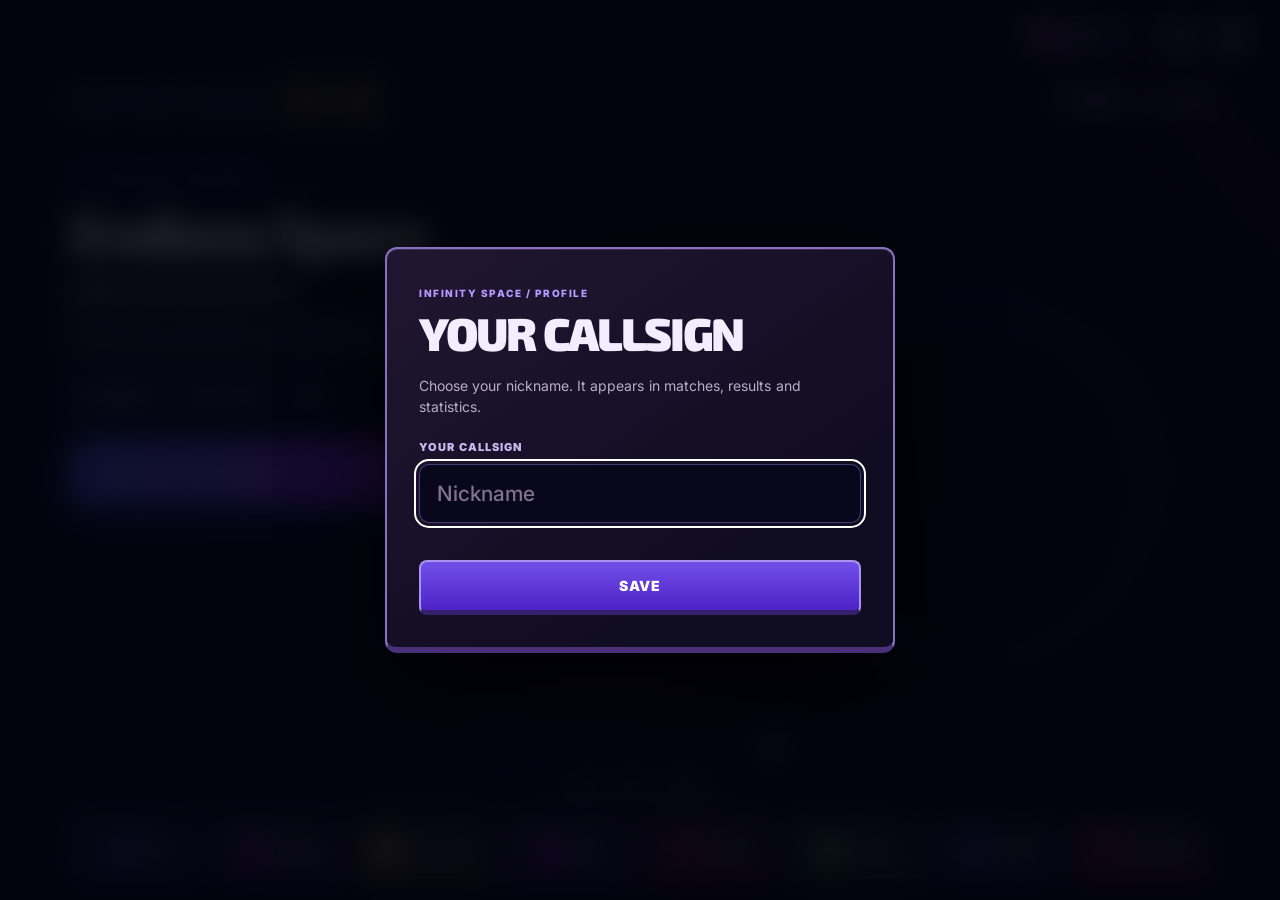
==== commit e59eb488: "Unify the UI in one "Neon Glass" design system - Add neon-glass.css, loaded last on the game, Cosmic" ====
--- a/index.html
+++ b/index.html
@@ -1,5 +1,5 @@
 <!doctype html>
-<html lang="en">
+<html lang="en" id="ng">
 <head>
   <meta charset="utf-8" />
   <meta name="viewport" content="width=device-width, initial-scale=1, viewport-fit=cover" />
@@ -10,7 +10,7 @@
   <link rel="stylesheet" href="styles.css?v=3.40.5" />
   <link rel="stylesheet" href="interface.css?v=3.40.5" />
 <link rel="stylesheet" href="ui-v15.css?v=3.40.5"><link rel="stylesheet" href="ui-v15-adapter.css?v=3.40.2">
-<link rel="stylesheet" href="ui-v15-hotfix.css?v=3.78.0"><link rel="stylesheet" href="daily-rewards.css?v=3.59.3"><link rel="stylesheet" href="rewards-redesign.css?v=3.59.3"><link rel="stylesheet" href="galactic-rewards.css?v=3.59.5"><link rel="stylesheet" href="mobile-ui-polish.css?v=3.59.6"><link rel="stylesheet" href="notification-system.css?v=3.59.7"><link rel="stylesheet" href="playgama.css?v=3.60.0"><link rel="stylesheet" href="cosmic-arena-entry.css?v=1"><link rel="stylesheet" href="menu-hub.css?v=1"><link rel="stylesheet" href="menu-mode-selector.css?v=3.71.1"><link rel="stylesheet" href="player-profile.css?v=1"><link rel="stylesheet" href="ui-responsive-repair.css?v=1"><link rel="stylesheet" href="cosmic-spectrum.css?v=5"><link rel="stylesheet" href="ui-color-consistency.css?v=3"></head>
+<link rel="stylesheet" href="ui-v15-hotfix.css?v=3.78.1"><link rel="stylesheet" href="daily-rewards.css?v=3.59.3"><link rel="stylesheet" href="rewards-redesign.css?v=3.59.3"><link rel="stylesheet" href="galactic-rewards.css?v=3.59.5"><link rel="stylesheet" href="mobile-ui-polish.css?v=3.59.6"><link rel="stylesheet" href="notification-system.css?v=3.59.7"><link rel="stylesheet" href="playgama.css?v=3.60.0"><link rel="stylesheet" href="cosmic-arena-entry.css?v=1"><link rel="stylesheet" href="menu-hub.css?v=1"><link rel="stylesheet" href="menu-mode-selector.css?v=3.71.1"><link rel="stylesheet" href="player-profile.css?v=1"><link rel="stylesheet" href="ui-responsive-repair.css?v=1"><link rel="stylesheet" href="cosmic-spectrum.css?v=5"><link rel="stylesheet" href="ui-color-consistency.css?v=3"><link rel="stylesheet" href="neon-glass.css?v=8"></head>
 <body>
   <canvas id="universe" aria-label="Игровое поле Infinity Space"></canvas>
   <div class="vignette" aria-hidden="true"></div>
@@ -100,8 +100,8 @@
   <script src="music-tracks.js?v=3.54.2" defer></script>
   <script src="mobile-controls.js?v=3.42.1" defer></script>
   <script src="player-profile.js?v=3" defer></script>
-  <script src="game.js?v=3.78.0" defer></script>
+  <script src="game.js?v=3.78.1" defer></script>
   <script src="playgama-ui.js?v=3.60.0" defer></script>
-  <script src="menu-hub.js?v=3.78.5" defer></script>
+  <script src="menu-hub.js?v=3.78.6" defer></script>
 </body>
 </html>
--- a/neon-glass.css
+++ b/neon-glass.css
@@ -0,0 +1,337 @@
+/* GENERATED from neon-glass.src.css: selectors carry the #ng#ng#ng prefix (needs id="ng" on <html>). */
+/* ==========================================================================
+   NEON GLASS — единая дизайн-система Infinity Space
+   Подключается ПОСЛЕДНЕЙ на всех страницах (игра, Arena, Worms) и задаёт
+   один общий вид: цвета, шрифты, стекло, кнопки, свечение.
+
+   Правила файла:
+   - здесь только оформление (цвет, фон, рамка, тень, шрифт, скругление);
+   - размеры, отступы и расположение не трогаем — их проверяют тесты;
+   - !important нужен, пока под ним лежат старые слои CSS (ui-v15*, mobile-ui-polish …).
+     Когда старые файлы будут удалены, его можно убрать.
+   ========================================================================== */@import url('https://fonts.googleapis.com/css2?family=Exo+2:wght@500;600;700;800&family=Inter:wght@400;500;600;700&display=swap');
+
+
+:root{
+  /* поверхности */
+  --ng-void:#050611;
+  --ng-glass:rgba(17,14,42,.78);
+  --ng-glass-soft:rgba(255,255,255,.045);
+  --ng-glass-hi:rgba(255,255,255,.12);
+  --ng-edge:rgba(160,140,255,.40);
+  --ng-edge-soft:rgba(160,140,255,.22);
+  /* пять цветов темы проекта (см. cosmic-spectrum.css); бирюза запрещена тестом worms-browser-smoke */
+  --ng-violet:#9922ff;
+  --ng-blue:#2860ff;
+  --ng-blue-hi:#5b8cff;   /* светлый тон синего для свечения и текста на тёмном */
+  --ng-red:#ff1744;
+  --ng-green:#27ff40;
+  --ng-gold:#ffe500;
+  /* текст */
+  --ng-text:#f6f4ff;
+  --ng-muted:#b9b4e0;
+  /* форма */
+  --ng-r-sm:10px;
+  --ng-r-md:14px;
+  --ng-r-pill:999px;
+  --ng-grad:linear-gradient(110deg,#2860ff 0%,#6a3cff 48%,#9922ff 100%);
+  --ng-grad-bar:linear-gradient(90deg,#2860ff,#9922ff 60%,#ff1744);
+  --ng-glow-violet:0 0 22px rgba(153,34,255,.42);
+  --ng-glow-blue:0 0 20px rgba(91,140,255,.45);
+  --ng-font-display:'Exo 2','Segoe UI',system-ui,sans-serif;
+  --ng-font-body:'Inter','Segoe UI',system-ui,sans-serif;
+
+  /* перекрываем старые переменные, чтобы слои, которые на них опираются, перекрасились */
+  --cyan:var(--ng-blue-hi)!important;
+  --purple:var(--ng-violet)!important;
+  --gold:var(--ng-gold)!important;
+  --text:var(--ng-text)!important;
+  --muted:var(--ng-muted)!important;
+  --sub:var(--ng-muted)!important;
+  --glow:#b79cff!important;
+}/* ---------- Типографика: два шрифта, у каждого своя роль ---------- */
+
+
+html#ng#ng#ng, #ng#ng#ng body, #ng#ng#ng button, #ng#ng#ng input, #ng#ng#ng select, #ng#ng#ng textarea{font-family:var(--ng-font-body)!important}
+#ng#ng#ng h1, #ng#ng#ng h2, #ng#ng#ng h3, #ng#ng#ng .hero-title, #ng#ng#ng .hero, #ng#ng#ng .hub-mode-story-title, #ng#ng#ng .overlay-title, #ng#ng#ng .tracking, #ng#ng#ng .mass-number, #ng#ng#ng .hud-resources strong, #ng#ng#ng .top-stats strong, #ng#ng#ng .stat strong, #ng#ng#ng .stat b, #ng#ng#ng .worm-metric strong, #ng#ng#ng .worm-panel h1, #ng#ng#ng .worm-results strong, #ng#ng#ng .result-cell b, #ng#ng#ng .primary, #ng#ng#ng .big-play, #ng#ng#ng .worm-primary, #ng#ng#ng .secondary-button, #ng#ng#ng .upgrade-price, #ng#ng#ng .hub-story-shortcut, #ng#ng#ng .ability, #ng#ng#ng .worm-boost-button, #ng#ng#ng .worm-pause-button{
+  font-family:var(--ng-font-display)!important;
+}
+#ng#ng#ng .hero-title, #ng#ng#ng .hero, #ng#ng#ng .hub-mode-story-title, #ng#ng#ng .overlay-title, #ng#ng#ng .worm-panel h1{font-weight:800!important}/* ---------- Стеклянная панель (общая для всех режимов) ---------- */
+
+
+#ng#ng#ng .stat, #ng#ng#ng .brand, #ng#ng#ng .left, #ng#ng#ng #radar, #ng#ng#ng .hint, #ng#ng#ng .mode, #ng#ng#ng .panel, #ng#ng#ng .mass-block, #ng#ng#ng .evo-status, #ng#ng#ng .hud-resources>div, #ng#ng#ng .hud-left, #ng#ng#ng .upgrade-drawer, #ng#ng#ng .upgrade-pull, #ng#ng#ng .sidebar, #ng#ng#ng .evolution-panel, #ng#ng#ng .world-label, #ng#ng#ng .toast, #ng#ng#ng .toast-root>*, #ng#ng#ng .achievement-unlock, #ng#ng#ng .notification, #ng#ng#ng .worm-brand, #ng#ng#ng .worm-metric, #ng#ng#ng .worm-leaders, #ng#ng#ng .worm-radar, #ng#ng#ng .worm-hint, #ng#ng#ng .worm-panel, #ng#ng#ng .modal-card, #ng#ng#ng .menu-card, #ng#ng#ng .atlas-card, #ng#ng#ng .tester-panel{
+  background:linear-gradient(165deg,var(--ng-glass-hi) 0%,var(--ng-glass-soft) 34%,transparent 62%),var(--ng-glass)!important;
+  border:1px solid var(--ng-edge)!important;
+  border-radius:var(--ng-r-md)!important;
+  box-shadow:0 10px 34px rgba(3,2,16,.55),inset 0 1px 0 rgba(255,255,255,.16),0 0 26px rgba(153,34,255,.12)!important;
+  color:var(--ng-text)!important;
+}/* размытие фона — только у больших окон поверх замершей сцены, чтобы не ронять FPS у HUD */
+
+#ng#ng#ng .panel, #ng#ng#ng .worm-panel, #ng#ng#ng .modal-card, #ng#ng#ng .menu-card, #ng#ng#ng .atlas-card{
+  -webkit-backdrop-filter:blur(16px) saturate(1.25);
+  backdrop-filter:blur(16px) saturate(1.25);
+}
+#ng#ng#ng .modal-backdrop, #ng#ng#ng .shade, #ng#ng#ng .worm-shade{background:rgba(4,4,16,.72)!important}/* ---------- Малые подписи читаемее ---------- */
+
+
+#ng#ng#ng .hud-resources small, #ng#ng#ng .top-stats small, #ng#ng#ng .stat label, #ng#ng#ng .stat small, #ng#ng#ng .mass-detail, #ng#ng#ng .label-sm, #ng#ng#ng .hud-sub, #ng#ng#ng .worm-metric small, #ng#ng#ng .worm-radar small, #ng#ng#ng .worm-brand small, #ng#ng#ng .rank, #ng#ng#ng .eyebrow, #ng#ng#ng .worm-eyebrow{
+  color:var(--ng-muted)!important;
+}/* ---------- Иконки-кнопки HUD ---------- */
+
+
+#ng#ng#ng .icon-btn, #ng#ng#ng .square-button, #ng#ng#ng .camera-buttons button, #ng#ng#ng .brand-icon, #ng#ng#ng .hub-mode-step, #ng#ng#ng .hub-mode-nav-controls button, #ng#ng#ng #pause, #ng#ng#ng .worm-pause-button{
+  background:linear-gradient(165deg,var(--ng-glass-hi),var(--ng-glass-soft) 55%),var(--ng-glass)!important;
+  border:1px solid var(--ng-edge)!important;
+  border-bottom-width:1px!important;
+  border-radius:var(--ng-r-sm)!important;
+  color:var(--ng-text)!important;
+  box-shadow:inset 0 1px 0 rgba(255,255,255,.16),0 4px 14px rgba(3,2,16,.45)!important;
+  transition:box-shadow .15s,transform .15s!important;
+}
+#ng#ng#ng .icon-btn:hover, #ng#ng#ng .square-button:hover, #ng#ng#ng .camera-buttons button:hover, #ng#ng#ng .brand-icon:hover, #ng#ng#ng .hub-mode-step:hover, #ng#ng#ng .hub-mode-nav-controls button:hover, #ng#ng#ng #pause:hover, #ng#ng#ng .worm-pause-button:hover{
+  border-color:var(--ng-blue-hi)!important;
+  box-shadow:inset 0 1px 0 rgba(255,255,255,.2),var(--ng-glow-blue)!important;
+}
+#ng#ng#ng .icon-btn:active, #ng#ng#ng .square-button:active{transform:translateY(1px)!important}/* ---------- Кнопки: главная / второстепенная / опасная ---------- */
+
+
+#ng#ng#ng .primary, #ng#ng#ng .big-play, #ng#ng#ng .hub-continue, #ng#ng#ng .worm-primary, #ng#ng#ng .hub-mode-story-play, #ng#ng#ng .details-button{
+  background:var(--ng-grad)!important;
+  border:1px solid rgba(255,255,255,.34)!important;
+  border-bottom-width:1px!important;
+  border-radius:var(--ng-r-md)!important;
+  color:#fff!important;
+  text-shadow:0 1px 2px rgba(20,0,60,.45);
+  box-shadow:0 8px 28px rgba(40,96,255,.45),inset 0 1px 0 rgba(255,255,255,.4)!important;
+  transition:transform .15s,box-shadow .15s,filter .15s!important;
+}
+#ng#ng#ng .primary:hover, #ng#ng#ng .big-play:hover, #ng#ng#ng .hub-continue:hover, #ng#ng#ng .worm-primary:hover, #ng#ng#ng .hub-mode-story-play:hover{
+  filter:brightness(1.12);
+  box-shadow:0 10px 36px rgba(153,34,255,.55),inset 0 1px 0 rgba(255,255,255,.45)!important;
+}
+#ng#ng#ng .primary:active, #ng#ng#ng .big-play:active, #ng#ng#ng .worm-primary:active{transform:translateY(1px)!important}
+
+#ng#ng#ng .secondary-button, #ng#ng#ng .text-btn, #ng#ng#ng .mode-back, #ng#ng#ng .worm-actions button:not(.worm-primary), #ng#ng#ng .upgrade-bulk button, #ng#ng#ng .upgrade-presets button, #ng#ng#ng .quick-upgrade-qty button, #ng#ng#ng .tester-actions button{
+  background:linear-gradient(165deg,var(--ng-glass-hi),var(--ng-glass-soft) 55%),var(--ng-glass)!important;
+  border:1px solid var(--ng-edge)!important;
+  border-bottom-width:1px!important;
+  border-radius:var(--ng-r-sm)!important;
+  color:var(--ng-text)!important;
+  box-shadow:inset 0 1px 0 rgba(255,255,255,.14)!important;
+}
+#ng#ng#ng .secondary-button:hover, #ng#ng#ng .text-btn:hover, #ng#ng#ng .mode-back:hover, #ng#ng#ng .worm-actions button:not(.worm-primary):hover, #ng#ng#ng .upgrade-bulk button:hover, #ng#ng#ng .upgrade-presets button:hover, #ng#ng#ng .quick-upgrade-qty button:hover{
+  border-color:var(--ng-violet)!important;
+  box-shadow:inset 0 1px 0 rgba(255,255,255,.18),var(--ng-glow-violet)!important;
+}
+#ng#ng#ng .danger, #ng#ng#ng button.danger, #ng#ng#ng .tester-absolute-reset{
+  background:linear-gradient(165deg,rgba(255,77,109,.30),rgba(255,77,109,.10)),var(--ng-glass)!important;
+  border:1px solid rgba(255,77,109,.7)!important;
+  color:#ffe3e8!important;
+}/* ---------- Улучшения ---------- */
+
+
+#ng#ng#ng .upgrade, #ng#ng#ng .drawer-up{
+  background:linear-gradient(165deg,var(--ng-glass-hi),var(--ng-glass-soft) 55%),var(--ng-glass)!important;
+  border:1px solid var(--ng-edge-soft)!important;
+  border-bottom-width:1px!important;
+  border-radius:var(--ng-r-sm)!important;
+  color:var(--ng-text)!important;
+}
+#ng#ng#ng .upgrade:not(:disabled):hover, #ng#ng#ng .drawer-up:not(:disabled):hover{
+  border-color:var(--ng-gold)!important;
+  box-shadow:0 0 18px rgba(255,201,77,.30)!important;
+}
+#ng#ng#ng .upgrade:disabled, #ng#ng#ng .drawer-up:disabled{opacity:.55!important}
+#ng#ng#ng .upgrade-price, #ng#ng#ng .drawer-up b, #ng#ng#ng .res-star, #ng#ng#ng .stat-icon.gold{color:var(--ng-gold)!important}
+#ng#ng#ng .res-hex, #ng#ng#ng .stat-icon{color:var(--ng-blue-hi)!important}
+#ng#ng#ng .upgrade-pull b{background:var(--ng-red)!important;color:#fff!important;border-radius:var(--ng-r-pill)!important}/* ---------- Прогресс эволюции и способности ---------- */
+
+
+#ng#ng#ng .progress-bar, #ng#ng#ng .progress-track, #ng#ng#ng .cooldown-fill{
+  background:rgba(255,255,255,.10)!important;
+  border:1px solid var(--ng-edge-soft)!important;
+  border-radius:var(--ng-r-pill)!important;
+}
+#ng#ng#ng .progress-bar>span, #ng#ng#ng .progress-fill{
+  background:var(--ng-grad-bar)!important;
+  border-radius:var(--ng-r-pill)!important;
+  box-shadow:0 0 14px rgba(91,140,255,.6)!important;
+}
+#ng#ng#ng .ability, #ng#ng#ng .ability-btn, #ng#ng#ng .worm-boost-button{
+  background:linear-gradient(165deg,rgba(40,96,255,.34),rgba(153,34,255,.16) 60%),var(--ng-glass)!important;
+  border:1px solid rgba(91,140,255,.8)!important;
+  border-bottom-width:1px!important;
+  border-radius:var(--ng-r-md)!important;
+  color:#fff!important;
+  box-shadow:var(--ng-glow-blue),inset 0 1px 0 rgba(255,255,255,.2)!important;
+}
+#ng#ng#ng .ability.cooling, #ng#ng#ng .ability:disabled, #ng#ng#ng .ability-btn[data-cooling="true"]{border-color:var(--ng-edge-soft)!important;box-shadow:none!important}
+#ng#ng#ng .worm-boost-button{background:linear-gradient(165deg,rgba(255,23,68,.36),rgba(153,34,255,.14) 60%),var(--ng-glass)!important;border-color:rgba(255,23,68,.8)!important;box-shadow:0 0 22px rgba(255,23,68,.38)!important}
+#ng#ng#ng .worm-boost-button:hover{border-color:var(--ng-red)!important}/* метка «Готово» у способностей */
+
+
+#ng#ng#ng .ability-cooldown-label{
+  background:var(--ng-blue-hi)!important;
+  border:0!important;
+  color:#04141f!important;
+  font-weight:800!important;
+  border-radius:var(--ng-r-pill)!important;
+}
+#ng#ng#ng .ability-btn[data-cooling="true"] .ability-cooldown-label{background:rgba(255,255,255,.16)!important;color:var(--ng-text)!important}/* ---------- Плитки быстрого меню: одно стекло, у каждой свой акцент ---------- */
+
+
+#ng#ng#ng .hub-story-shortcut{
+  --tile:var(--ng-violet);
+  background:linear-gradient(165deg,var(--ng-glass-hi),var(--ng-glass-soft) 55%),var(--ng-glass)!important;
+  border:1px solid color-mix(in srgb,var(--tile) 60%,transparent)!important;
+  border-bottom-width:1px!important;
+  border-radius:var(--ng-r-md)!important;
+  color:var(--ng-text)!important;
+  box-shadow:inset 0 -2px 0 var(--tile),0 6px 20px rgba(3,2,16,.5)!important;
+}
+#ng#ng#ng .hub-story-shortcut:hover{border-color:var(--tile)!important;box-shadow:inset 0 -2px 0 var(--tile),0 0 22px color-mix(in srgb,var(--tile) 55%,transparent)!important}
+#ng#ng#ng .hub-story-shortcut-icon{
+  background:color-mix(in srgb,var(--tile) 26%,transparent)!important;
+  border:1px solid color-mix(in srgb,var(--tile) 70%,transparent)!important;
+  border-radius:var(--ng-r-sm)!important;
+  color:color-mix(in srgb,var(--tile) 55%,#fff)!important;
+}
+#ng#ng#ng .hub-story-shortcut[data-shortcut="map"]{--tile:var(--ng-blue)}
+#ng#ng#ng .hub-story-shortcut[data-shortcut="evolution"]{--tile:var(--ng-violet)}
+#ng#ng#ng .hub-story-shortcut[data-shortcut="achievements"]{--tile:var(--ng-gold)}
+#ng#ng#ng .hub-story-shortcut[data-shortcut="music"]{--tile:var(--ng-violet)}
+#ng#ng#ng .hub-story-shortcut[data-shortcut="bestiary"]{--tile:var(--ng-red)}
+#ng#ng#ng .hub-story-shortcut[data-shortcut="statistics"]{--tile:var(--ng-green)}
+#ng#ng#ng .hub-story-shortcut[data-shortcut="settings"]{--tile:var(--ng-blue)}
+#ng#ng#ng .hub-story-shortcut[data-shortcut="new"]{--tile:var(--ng-red)}/* ---------- Строки настроек, поля, переключатели ---------- */
+
+
+#ng#ng#ng .settings-line, #ng#ng#ng .worm-setting-toggle, #ng#ng#ng .worm-setting-range{
+  background:var(--ng-glass-soft)!important;
+  border:1px solid var(--ng-edge-soft)!important;
+  border-radius:var(--ng-r-sm)!important;
+  color:var(--ng-text)!important;
+}
+#ng#ng#ng select, #ng#ng#ng input[type=number], #ng#ng#ng input[type=text]{
+  background:rgba(8,7,26,.85)!important;
+  border:1px solid var(--ng-edge)!important;
+  border-radius:var(--ng-r-sm)!important;
+  color:var(--ng-text)!important;
+}
+#ng#ng#ng input[type=range]{accent-color:var(--ng-blue-hi)}
+#ng#ng#ng input[type=checkbox]{accent-color:var(--ng-violet)}/* ---------- Заголовки окон ---------- */
+
+
+#ng#ng#ng .eyebrow, #ng#ng#ng .worm-eyebrow{color:var(--ng-blue-hi)!important}
+#ng#ng#ng .hero-title em, #ng#ng#ng .hero em{
+  background:var(--ng-grad-bar);
+  -webkit-background-clip:text;background-clip:text;
+  color:transparent!important;
+}/* значок масштаба камеры */
+
+
+
+#ng#ng#ng .zoom-glyph{
+  background:linear-gradient(145deg,rgba(153,34,255,.55),rgba(40,96,255,.35))!important;
+  border:1px solid var(--ng-edge)!important;
+  border-bottom-width:1px!important;
+  border-radius:7px!important;
+  box-shadow:inset 0 1px rgba(255,255,255,.3)!important;
+}
+#ng#ng#ng .zoom-glyph::before, #ng#ng#ng .zoom-glyph::after{background:#fff!important;box-shadow:0 0 8px rgba(91,140,255,.85)!important}
+
+#ng#ng#ng .brand b em, #ng#ng#ng .worm-brand em{color:var(--ng-gold)!important}/* наведение на главные кнопки: единый светлый ободок */
+
+
+#ng#ng#ng .primary:hover, #ng#ng#ng .big-play:hover, #ng#ng#ng .hub-continue:hover, #ng#ng#ng .hub-mode-story-play:hover, #ng#ng#ng .details-button:hover{border-color:var(--ng-blue-hi)!important}
+#ng#ng#ng .worm-primary:hover{border-color:var(--ng-blue)!important}
+#ng#ng#ng .worm-pause-button:hover{border-color:var(--ng-blue)!important}/* ==========================================================================
+   Внутренние экраны: эволюция, достижения, музыка, настройки, карта, бестиарий
+   Крупные блоки = стекло с рамкой. Строки и карточки внутри = лёгкое стекло без
+   перекраски рамки (у достижений цвет рамки означает редкость).
+   ========================================================================== *//* крупные блоки */
+
+
+
+
+#ng#ng#ng .evo-v2-current, #ng#ng#ng .evo-v2-goals, #ng#ng#ng .evo-v2-gallery, #ng#ng#ng .br-settings-main, #ng#ng#ng .br-settings-aside, #ng#ng#ng .br-ach-summary, #ng#ng#ng .music-player, #ng#ng#ng .music-wallet, #ng#ng#ng .br-best-details, #ng#ng#ng .map-corner, #ng#ng#ng .map-footer, #ng#ng#ng .hub-profile-chip, #ng#ng#ng .language-trigger, #ng#ng#ng .small-brand{
+  background:linear-gradient(165deg,var(--ng-glass-hi) 0%,var(--ng-glass-soft) 34%,transparent 62%),var(--ng-glass)!important;
+  border:1px solid var(--ng-edge)!important;
+  border-radius:var(--ng-r-md)!important;
+  box-shadow:0 10px 34px rgba(3,2,16,.5),inset 0 1px 0 rgba(255,255,255,.14)!important;
+  color:var(--ng-text)!important;
+}/* строки и карточки */
+
+#ng#ng#ng .evo-v2-form-card, #ng#ng#ng .evo-v2-goal, #ng#ng#ng .evo-v2-next, #ng#ng#ng .evo-v2-inspector, #ng#ng#ng .br-ach-row, #ng#ng#ng .music-track-card, #ng#ng#ng .br-best-row, #ng#ng#ng .br-option, #ng#ng#ng .br-readout-line, #ng#ng#ng .br-controls>*{
+  background:linear-gradient(165deg,rgba(255,255,255,.07),rgba(255,255,255,.02) 55%),rgba(17,14,42,.62)!important;
+  border-bottom-width:1px!important;
+  border-radius:var(--ng-r-sm)!important;
+  box-shadow:inset 0 1px 0 rgba(255,255,255,.10)!important;
+}
+#ng#ng#ng .evo-v2-form-card:hover, #ng#ng#ng .music-track-card:hover, #ng#ng#ng .br-best-row:hover{box-shadow:inset 0 1px 0 rgba(255,255,255,.14),var(--ng-glow-violet)!important}
+#ng#ng#ng .evo-v2-form-card.current, #ng#ng#ng .br-best-row.selected, #ng#ng#ng .music-track-card.selected{
+  border-color:var(--ng-blue-hi)!important;
+  box-shadow:inset 0 1px 0 rgba(255,255,255,.14),var(--ng-glow-blue)!important;
+}/* кнопки «Назад», фильтры, мелкие действия */
+
+#ng#ng#ng .back, #ng#ng#ng .br-head-back, #ng#ng#ng .mini-link, #ng#ng#ng .br-foot-secondary, #ng#ng#ng .br-small-action, #ng#ng#ng .atlas-control, #ng#ng#ng .br-filter, #ng#ng#ng .evo-v2-filters button, #ng#ng#ng .game-select-trigger, #ng#ng#ng .music-control, #ng#ng#ng .music-track-preview{
+  background:linear-gradient(165deg,var(--ng-glass-hi),var(--ng-glass-soft) 55%),var(--ng-glass)!important;
+  border:1px solid var(--ng-edge)!important;
+  border-bottom-width:1px!important;
+  border-radius:var(--ng-r-sm)!important;
+  color:var(--ng-text)!important;
+  box-shadow:inset 0 1px 0 rgba(255,255,255,.14)!important;
+}
+#ng#ng#ng .back:hover, #ng#ng#ng .br-head-back:hover, #ng#ng#ng .mini-link:hover, #ng#ng#ng .br-foot-secondary:hover, #ng#ng#ng .br-small-action:hover, #ng#ng#ng .atlas-control:hover, #ng#ng#ng .br-filter:hover, #ng#ng#ng .evo-v2-filters button:hover, #ng#ng#ng .game-select-trigger:hover, #ng#ng#ng .music-control:hover, #ng#ng#ng .music-track-preview:hover{
+  border-color:var(--ng-blue-hi)!important;
+  box-shadow:inset 0 1px 0 rgba(255,255,255,.18),var(--ng-glow-blue)!important;
+}/* выбранные вкладки и фильтры = тот же градиент, что у главной кнопки */
+
+#ng#ng#ng .br-tab.active, #ng#ng#ng .br-filter.active, #ng#ng#ng .evo-v2-filters button.active, #ng#ng#ng .evo-v2-filters button[aria-pressed="true"], #ng#ng#ng .br-switch.active{
+  background:var(--ng-grad)!important;
+  border-color:rgba(255,255,255,.34)!important;
+  color:#fff!important;
+  box-shadow:0 6px 22px rgba(40,96,255,.4),inset 0 1px 0 rgba(255,255,255,.35)!important;
+}
+#ng#ng#ng .br-tab{
+  background:linear-gradient(165deg,rgba(255,255,255,.07),rgba(255,255,255,.02) 55%),rgba(17,14,42,.62)!important;
+  border:1px solid var(--ng-edge-soft)!important;
+  border-bottom-width:1px!important;
+  border-radius:var(--ng-r-sm)!important;
+  color:var(--ng-text)!important;
+}
+#ng#ng#ng .br-tab.active{border-color:rgba(255,255,255,.34)!important}/* главные действия */
+
+#ng#ng#ng .br-foot-primary, #ng#ng#ng .br-inline-cta, #ng#ng#ng .map-accent-action, #ng#ng#ng .music-control-play, #ng#ng#ng .music-track-actions button:not(.music-track-preview):not(.chosen){
+  background:var(--ng-grad)!important;
+  border:1px solid rgba(255,255,255,.34)!important;
+  border-bottom-width:1px!important;
+  border-radius:var(--ng-r-md)!important;
+  color:#fff!important;
+  text-shadow:0 1px 2px rgba(20,0,60,.45);
+  box-shadow:0 6px 22px rgba(40,96,255,.4),inset 0 1px 0 rgba(255,255,255,.35)!important;
+}
+#ng#ng#ng .br-foot-primary:hover, #ng#ng#ng .br-inline-cta:hover, #ng#ng#ng .map-accent-action:hover, #ng#ng#ng .music-control-play:hover, #ng#ng#ng .music-track-actions button:not(.music-track-preview):not(.chosen):hover{filter:brightness(1.12);border-color:var(--ng-blue-hi)!important}/* «Выбрано» у трека */
+
+#ng#ng#ng .music-track-actions button.chosen{
+  background:rgba(39,255,64,.14)!important;
+  border:1px solid rgba(39,255,64,.7)!important;
+  border-bottom-width:1px!important;
+  color:#c9ffd1!important;
+  box-shadow:none!important;
+}/* опасное действие в настройках */
+
+#ng#ng#ng .br-small-action.warn{
+  background:linear-gradient(165deg,rgba(255,23,68,.30),rgba(255,23,68,.10)),var(--ng-glass)!important;
+  border-color:rgba(255,23,68,.7)!important;
+  color:#ffe3e8!important;
+}/* шкалы */
+
+#ng#ng#ng .evo-v2-meter{background:rgba(255,255,255,.10)!important;border-radius:var(--ng-r-pill)!important}
+#ng#ng#ng .evo-v2-meter i{background:var(--ng-grad-bar)!important;border-radius:var(--ng-r-pill)!important;box-shadow:0 0 12px rgba(91,140,255,.55)!important}/* ---------- Единый видимый фокус и уважение к reduced-motion ---------- */
+
+
+#ng#ng#ng :focus-visible{outline:2px solid #fff!important;outline-offset:3px!important}
+@media (prefers-reduced-motion:reduce){
+  #ng#ng#ng *, #ng#ng#ng *::before, #ng#ng#ng *::after{transition-duration:.01ms!important;animation-duration:.01ms!important;animation-iteration-count:1!important}
+}
